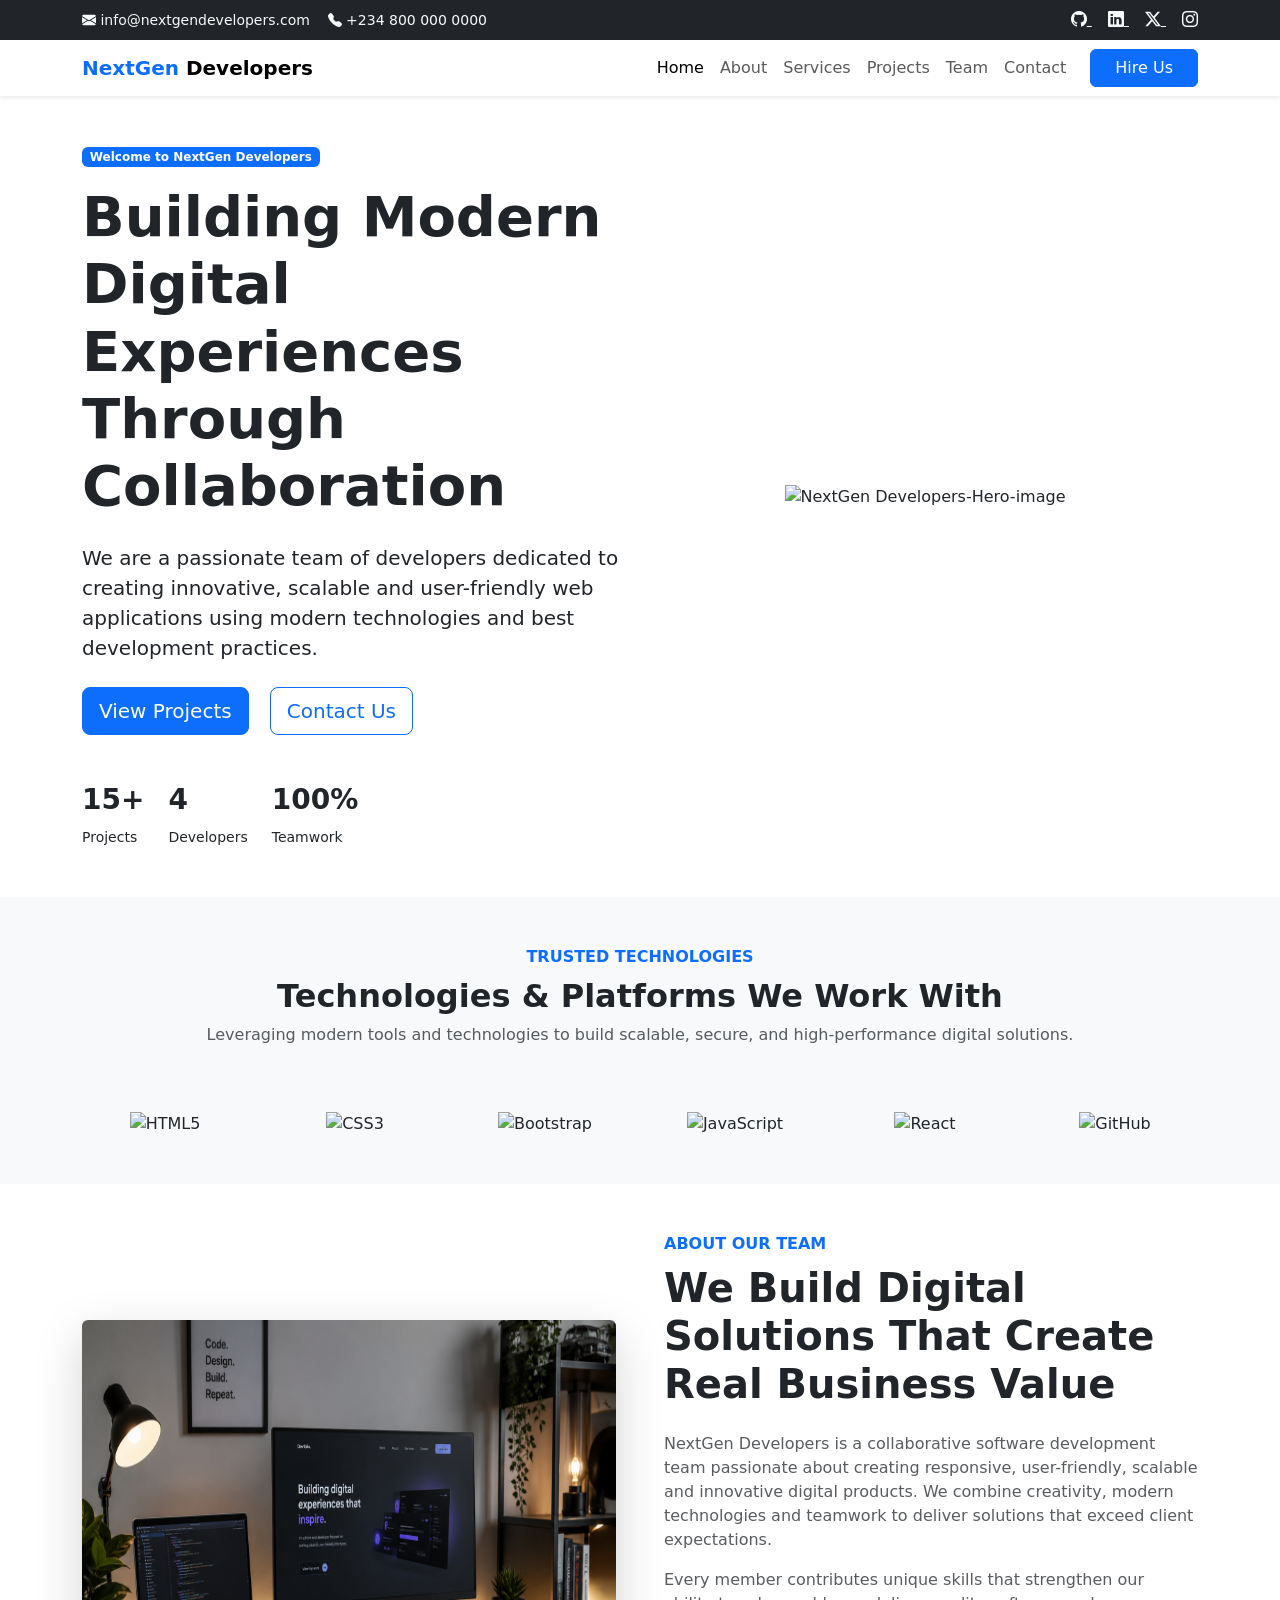
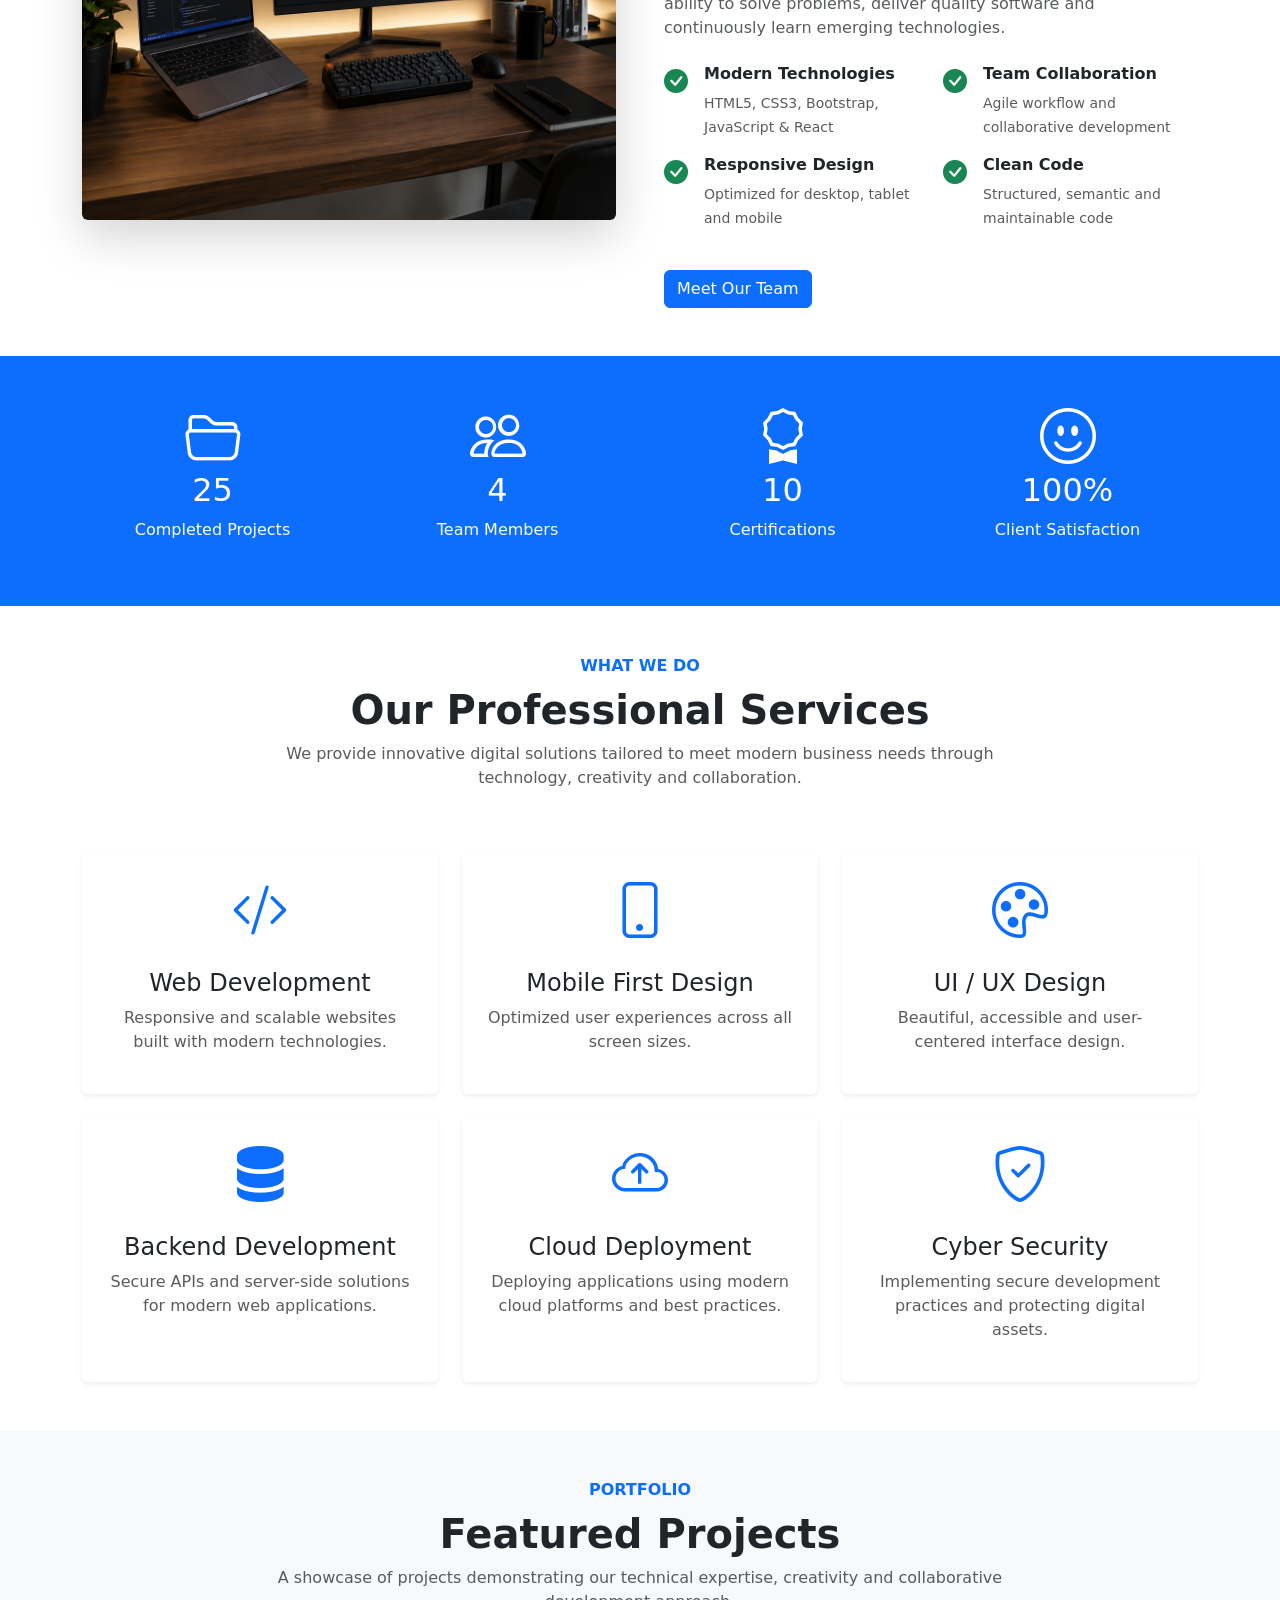
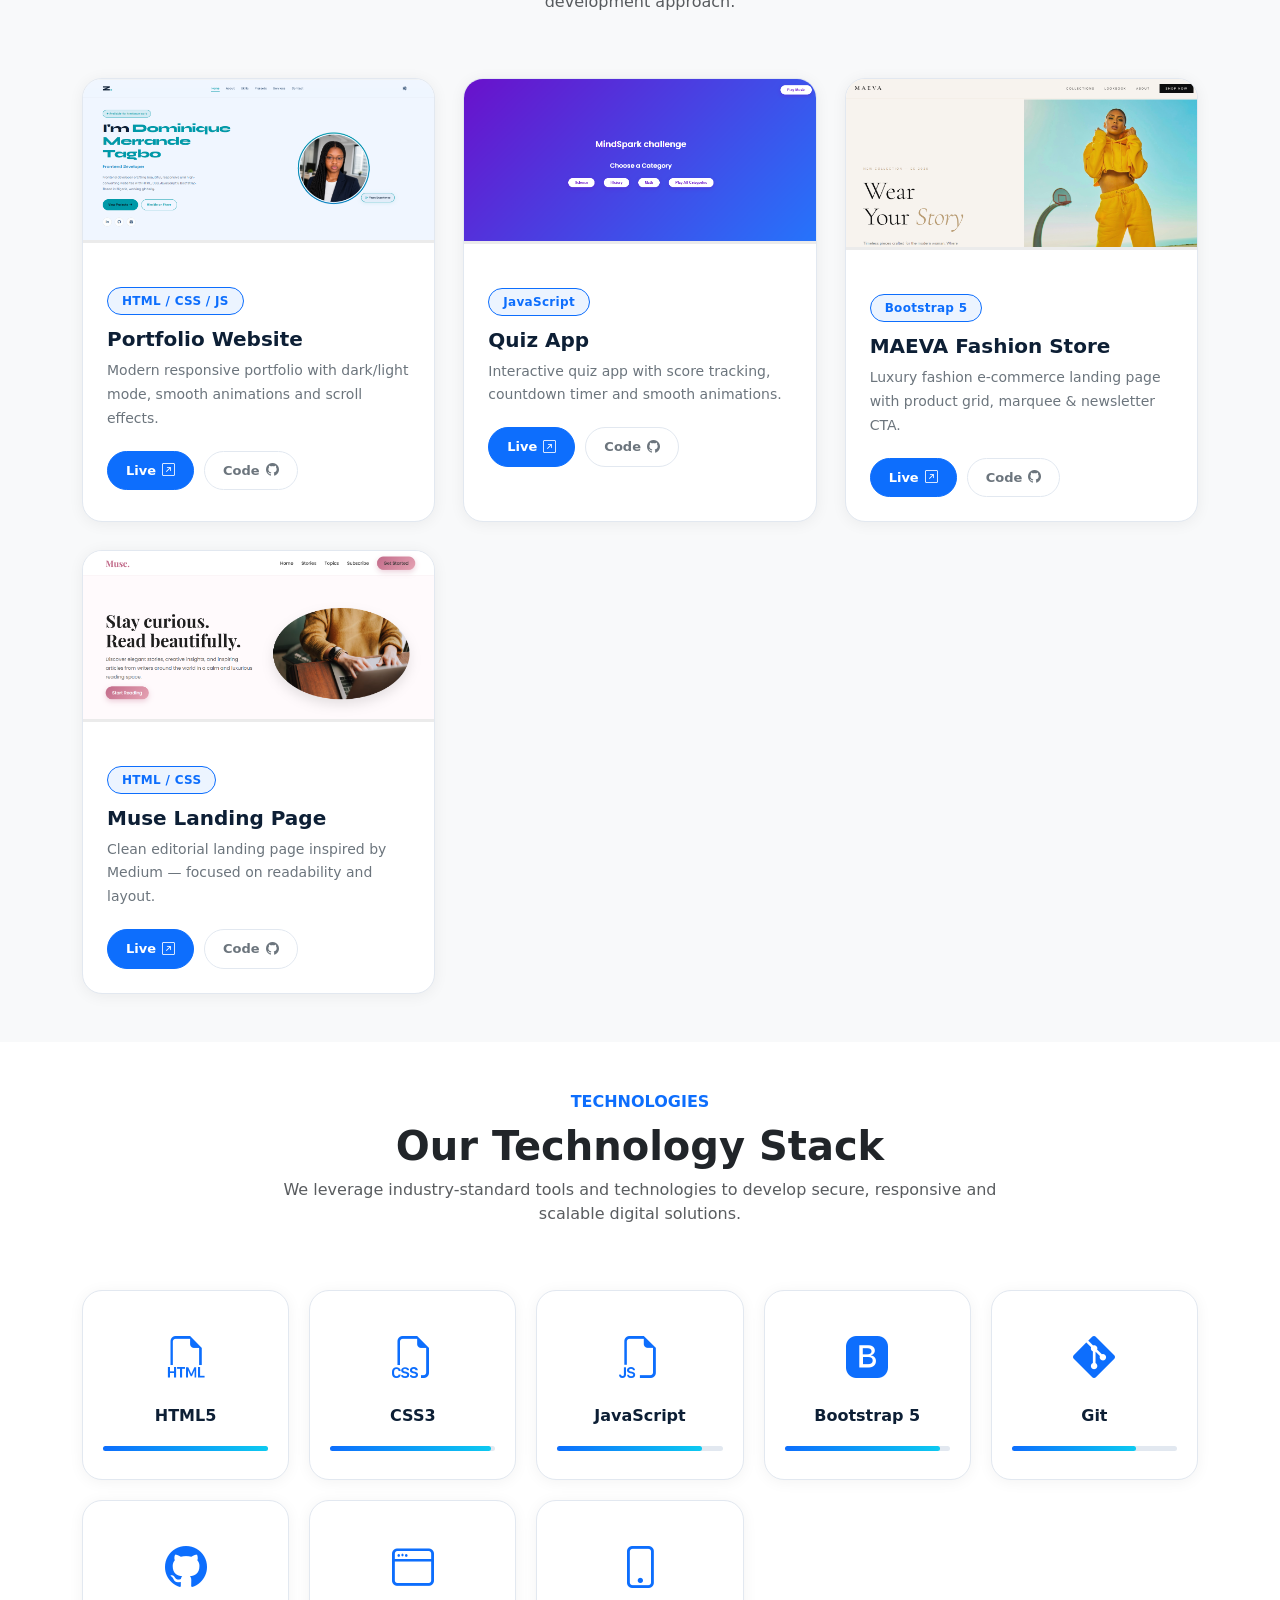
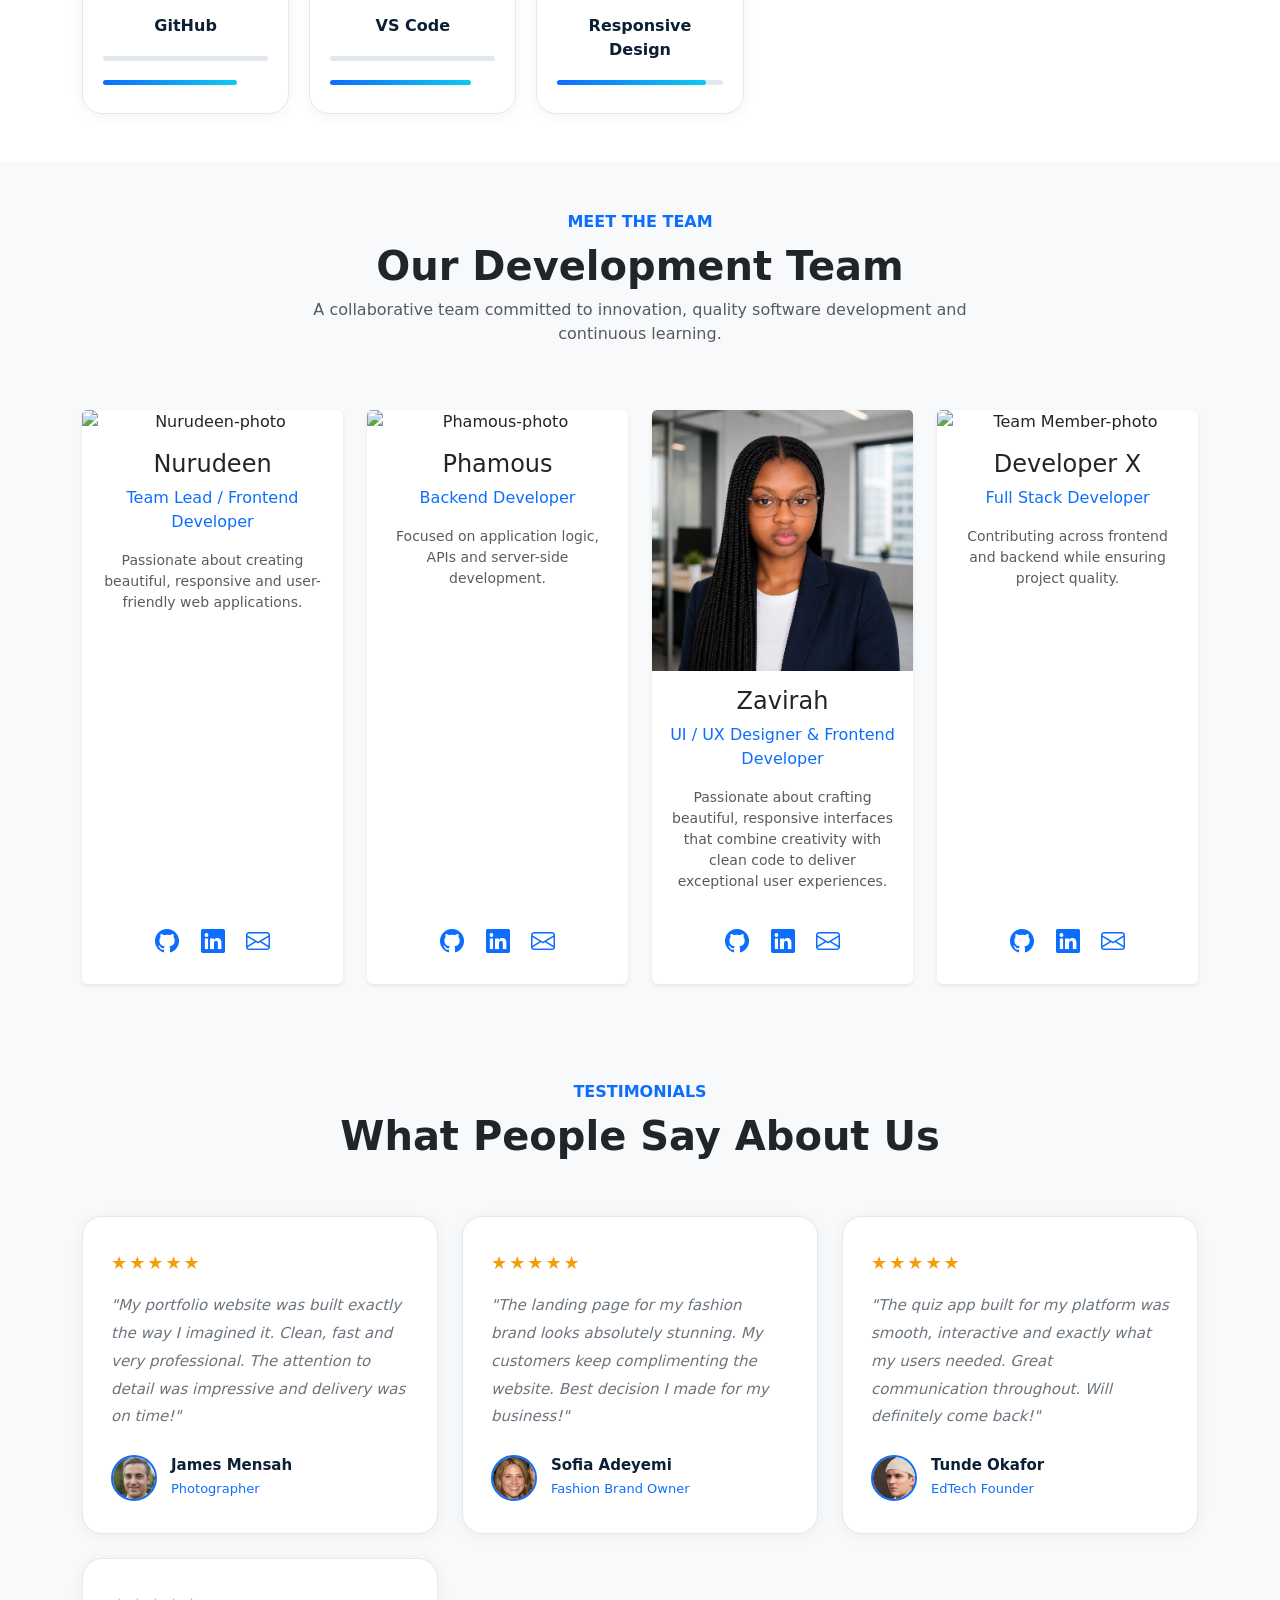
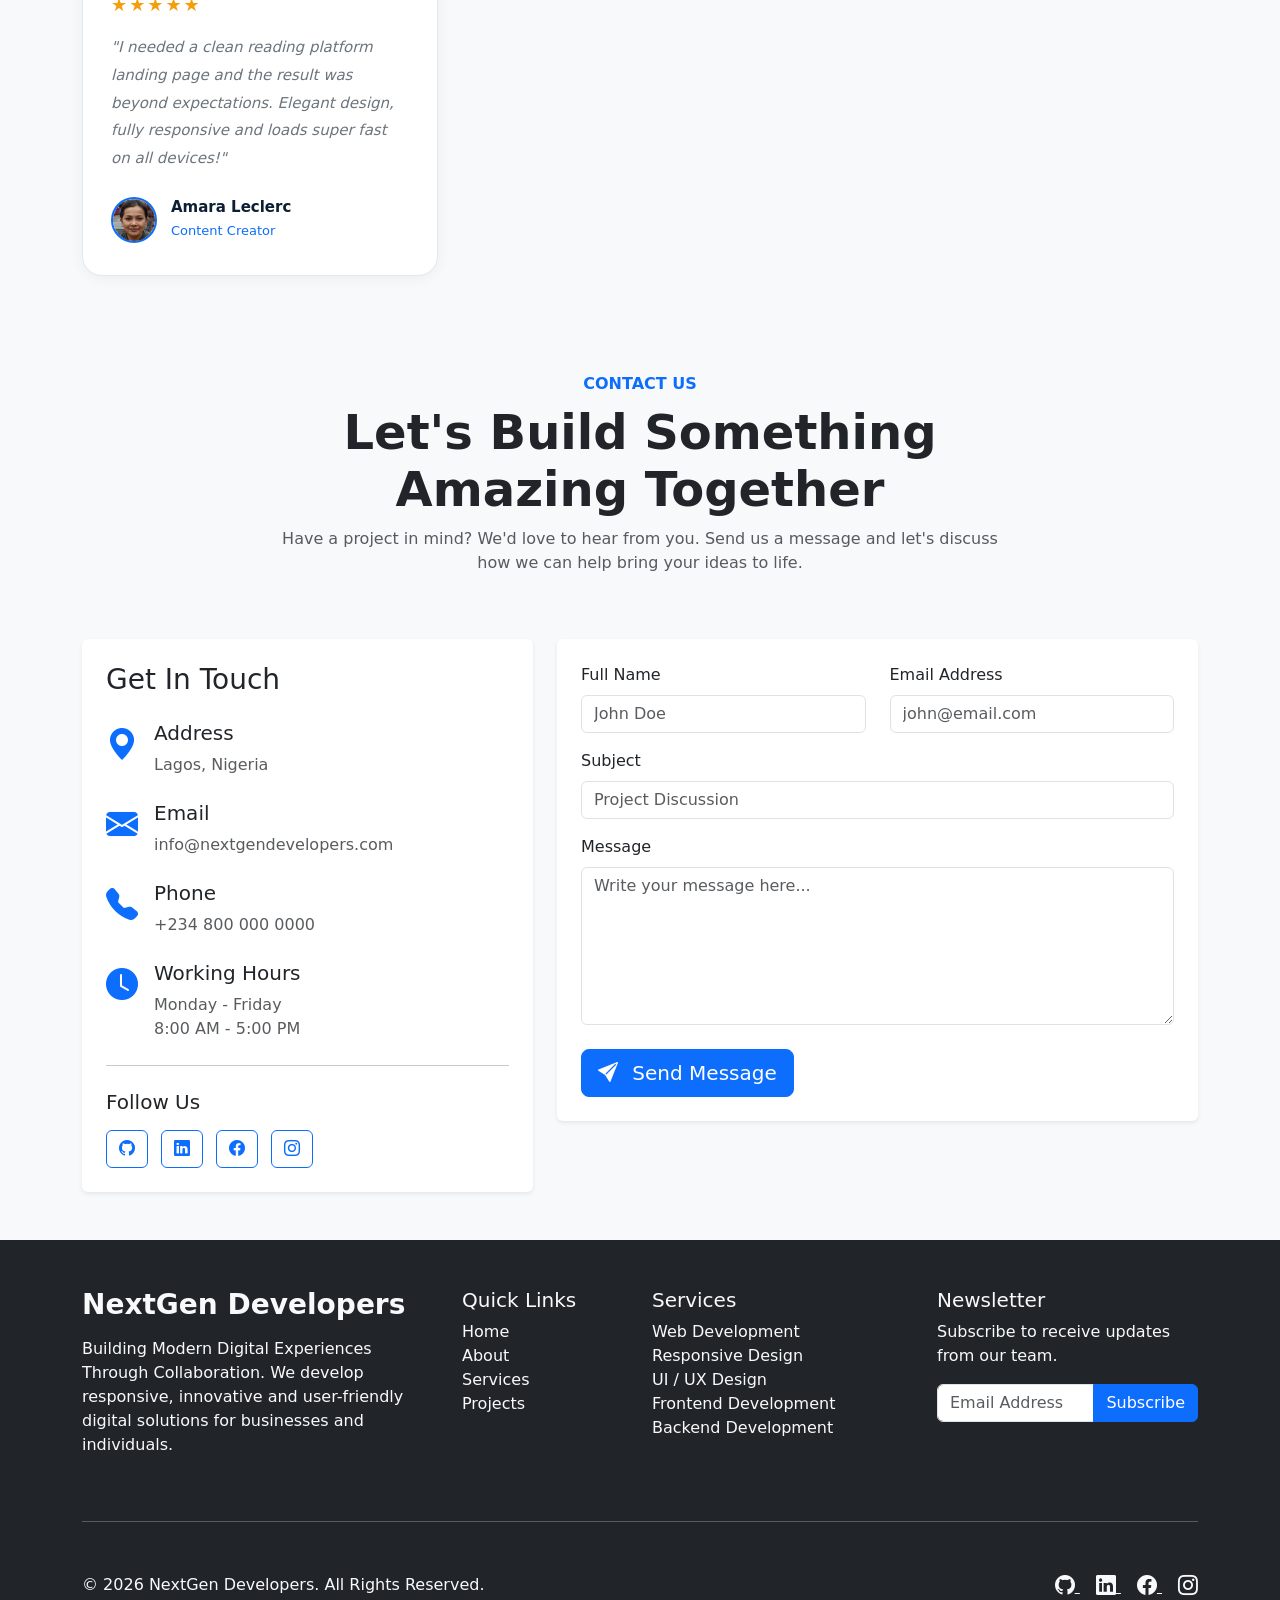
==== index.html @ f5d3130d "updated project" ====
<!doctype html>
<html lang="en">
  <head>
    <!-- ==========================================
        META TAGS
    =========================================== -->
    <meta charset="UTF-8" />
    <meta http-equiv="X-UA-Compatible" content="IE=edge" />
    <meta name="viewport" content="width=device-width, initial-scale=1.0" />

    <title>NextGen Developers | Building Modern Digital Experiences</title>

    <meta
      name="description"
      content="NextGen Developers is a collaborative team of passionate software developers building modern digital experiences using HTML, CSS, Bootstrap and JavaScript."
    />

    <meta
      name="keywords"
      content="Portfolio, Developers, Bootstrap, HTML, CSS, JavaScript, Team Portfolio"
    />

    <meta name="author" content="NextGen Developers" />

    <!-- ==========================================
        FAVICON
    =========================================== -->
    <link rel="icon" href="images/favicon.png" />

    <!-- ==========================================
        GOOGLE FONTS
    =========================================== -->
    <link rel="preconnect" href="https://fonts.googleapis.com" />

    <link rel="preconnect" href="https://fonts.gstatic.com" crossorigin />

    <link
      href="https://fonts.googleapis.com/css2?family=Inter:wght@300;400;500;600;700&family=Poppins:wght@400;500;600;700;800&display=swap"
      rel="stylesheet"
    />

    <!-- ==========================================
        BOOTSTRAP CSS
    =========================================== -->
    <link
      href="https://cdn.jsdelivr.net/npm/bootstrap@5.3.8/dist/css/bootstrap.min.css"
      rel="stylesheet"
    />

    <!-- ==========================================
        BOOTSTRAP ICONS
    =========================================== -->
    <link
      rel="stylesheet"
      href="https://cdn.jsdelivr.net/npm/bootstrap-icons@1.13.1/font/bootstrap-icons.min.css"
    />

    <!-- ==========================================
        CUSTOM CSS
    =========================================== -->
    <link rel="stylesheet" href="style.css" />
  </head>

  <body>
    <!-- ==========================================
            HEADER START
    =========================================== -->

    <header id="header">
      <!-- ==========================
                TOP BAR
        =========================== -->

      <div class="top-bar bg-dark text-light py-2">
        <div class="container">
          <div class="row align-items-center">
            <!-- Left -->

            <div class="col-lg-6">
              <small>
                <i class="bi bi-envelope-fill"></i>

                info@nextgendevelopers.com &nbsp;&nbsp;

                <i class="bi bi-telephone-fill"></i>

                +234 800 000 0000
              </small>
            </div>

            <!-- Right -->

            <div class="col-lg-6 text-lg-end">
              <a href="#" class="text-light me-3">
                <i class="bi bi-github"></i>
              </a>

              <a href="#" class="text-light me-3">
                <i class="bi bi-linkedin"></i>
              </a>

              <a href="#" class="text-light me-3">
                <i class="bi bi-twitter-x"></i>
              </a>

              <a href="#" class="text-light">
                <i class="bi bi-instagram"></i>
              </a>
            </div>
          </div>
        </div>
      </div>

      <!-- ==========================
                NAVIGATION
        =========================== -->

      <nav
        class="navbar navbar-expand-lg navbar-light bg-white shadow-sm sticky-top"
      >
        <div class="container">
          <!-- LOGO -->

          <a class="navbar-brand fw-bold" href="#">
            <span class="text-primary"> NextGen </span>

            Developers
          </a>

          <!-- MOBILE BUTTON -->

          <button
            class="navbar-toggler"
            type="button"
            data-bs-toggle="collapse"
            data-bs-target="#navbarMenu"
          >
            <span class="navbar-toggler-icon"></span>
          </button>

          <!-- NAV MENU -->

          <div class="collapse navbar-collapse" id="navbarMenu">
            <ul class="navbar-nav ms-auto align-items-lg-center">
              <li class="nav-item">
                <a href="#hero" class="nav-link active"> Home </a>
              </li>

              <li class="nav-item">
                <a href="#about" class="nav-link"> About </a>
              </li>

              <li class="nav-item">
                <a href="#services" class="nav-link"> Services </a>
              </li>

              <li class="nav-item">
                <a href="#projects" class="nav-link"> Projects </a>
              </li>

              <li class="nav-item">
                <a href="#team" class="nav-link"> Team </a>
              </li>

              <li class="nav-item">
                <a href="#contact" class="nav-link"> Contact </a>
              </li>

              <li class="nav-item ms-lg-3">
                <a href="#contact" class="btn btn-primary px-4"> Hire Us </a>
              </li>
            </ul>
          </div>
        </div>
      </nav>
    </header>

    <!-- ==========================================
            MAIN CONTENT
    =========================================== -->

    <main>
      <!-- ==========================================
                HERO SECTION
        =========================================== -->

      <section id="hero" class="py-5">
        <div class="container">
          <div class="row align-items-center gy-5">
            <!-- HERO TEXT -->

            <div class="col-lg-6">
              <span class="badge bg-primary mb-3">
                Welcome to NextGen Developers
              </span>

              <h1 class="display-4 fw-bold">
                Building Modern Digital Experiences Through Collaboration
              </h1>

              <p class="lead mt-4">
                We are a passionate team of developers dedicated to creating
                innovative, scalable and user-friendly web applications using
                modern technologies and best development practices.
              </p>

              <div class="mt-4">
                <a href="#projects" class="btn btn-primary btn-lg me-3">
                  View Projects
                </a>

                <a href="#contact" class="btn btn-outline-primary btn-lg">
                  Contact Us
                </a>
              </div>

              <div class="mt-5 d-flex gap-4">
                <div>
                  <h3 class="fw-bold">15+</h3>

                  <small> Projects </small>
                </div>

                <div>
                  <h3 class="fw-bold">4</h3>

                  <small> Developers </small>
                </div>

                <div>
                  <h3 class="fw-bold">100%</h3>

                  <small> Teamwork </small>
                </div>
              </div>
            </div>

            <!-- HERO IMAGE -->

            <div class="col-lg-6 text-center">
              <img
                src="images/hero/hero-image.png"
                alt="NextGen Developers-Hero-image"
                class="img-fluid"
              />
            </div>
          </div>
        </div>
      </section>

      <!-- ==========================================
                TRUSTED BY SECTION
        =========================================== -->

      <section id="clients" class="py-5 bg-light">
        <div class="container">
          <div class="row mb-5">
            <div class="col text-center">
              <span class="text-primary fw-semibold text-uppercase">
                Trusted Technologies
              </span>

              <h2 class="fw-bold mt-2">
                Technologies & Platforms We Work With
              </h2>

              <p class="text-muted">
                Leveraging modern tools and technologies to build scalable,
                secure, and high-performance digital solutions.
              </p>
            </div>
          </div>

          <div class="row g-4 text-center align-items-center">
            <div class="col-6 col-md-4 col-lg-2">
              <img
                src="images/clients/html5.png"
                class="img-fluid client-logo"
                alt="HTML5"
              />
            </div>

            <div class="col-6 col-md-4 col-lg-2">
              <img
                src="images/clients/css3.png"
                class="img-fluid client-logo"
                alt="CSS3"
              />
            </div>

            <div class="col-6 col-md-4 col-lg-2">
              <img
                src="images/clients/bootstrap.png"
                class="img-fluid client-logo"
                alt="Bootstrap"
              />
            </div>

            <div class="col-6 col-md-4 col-lg-2">
              <img
                src="images/clients/javascript.png"
                class="img-fluid client-logo"
                alt="JavaScript"
              />
            </div>

            <div class="col-6 col-md-4 col-lg-2">
              <img
                src="images/clients/react.png"
                class="img-fluid client-logo"
                alt="React"
              />
            </div>

            <div class="col-6 col-md-4 col-lg-2">
              <img
                src="images/clients/github.png"
                class="img-fluid client-logo"
                alt="GitHub"
              />
            </div>
          </div>
        </div>
      </section>

      <!-- ==========================================
                ABOUT SECTION
        =========================================== -->

      <section id="about" class="py-5">
        <div class="container h-100">
          <div class="row align-items-center g-5">
            <!-- About Image -->

            <div class="col-lg-6">
              <img
                src="./ChatGPT Image Jul 14, 2026, 10_08_37 PM.png"
                class="img-fluid rounded shadow-lg" style="height:500px"
                alt="NextGen Developers Team-image"
              />
            </div>

            <!-- About Content -->

            <div class="col-lg-6">
              <span class="text-primary fw-semibold text-uppercase">
                About Our Team
              </span>

              <h2 class="display-6 fw-bold mt-2 mb-4">
                We Build Digital Solutions That Create Real Business Value
              </h2>

              <p class="text-muted">
                NextGen Developers is a collaborative software development team
                passionate about creating responsive, user-friendly, scalable
                and innovative digital products. We combine creativity, modern
                technologies and teamwork to deliver solutions that exceed
                client expectations.
              </p>

              <p class="text-muted">
                Every member contributes unique skills that strengthen our
                ability to solve problems, deliver quality software and
                continuously learn emerging technologies.
              </p>

              <div class="row mt-4">
                <div class="col-md-6 mb-3">
                  <div class="d-flex">
                    <i
                      class="bi bi-check-circle-fill text-success fs-4 me-3"
                    ></i>

                    <div>
                      <h6 class="fw-bold">Modern Technologies</h6>

                      <small class="text-muted">
                        HTML5, CSS3, Bootstrap, JavaScript & React
                      </small>
                    </div>
                  </div>
                </div>

                <div class="col-md-6 mb-3">
                  <div class="d-flex">
                    <i
                      class="bi bi-check-circle-fill text-success fs-4 me-3"
                    ></i>

                    <div>
                      <h6 class="fw-bold">Team Collaboration</h6>

                      <small class="text-muted">
                        Agile workflow and collaborative development
                      </small>
                    </div>
                  </div>
                </div>

                <div class="col-md-6 mb-3">
                  <div class="d-flex">
                    <i
                      class="bi bi-check-circle-fill text-success fs-4 me-3"
                    ></i>

                    <div>
                      <h6 class="fw-bold">Responsive Design</h6>

                      <small class="text-muted">
                        Optimized for desktop, tablet and mobile
                      </small>
                    </div>
                  </div>
                </div>

                <div class="col-md-6 mb-3">
                  <div class="d-flex">
                    <i
                      class="bi bi-check-circle-fill text-success fs-4 me-3"
                    ></i>

                    <div>
                      <h6 class="fw-bold">Clean Code</h6>

                      <small class="text-muted">
                        Structured, semantic and maintainable code
                      </small>
                    </div>
                  </div>
                </div>
              </div>

              <a href="#team" class="btn btn-primary mt-4"> Meet Our Team </a>
            </div>
          </div>
        </div>
      </section>

      <!-- ==========================================
                STATISTICS SECTION
        =========================================== -->

      <section id="stats" class="py-5 bg-primary text-white">
        <div class="container">
          <div class="row text-center gy-4">
            <div class="col-6 col-lg-3">
              <i class="bi bi-folder2-open display-4 mb-3"></i>

              <h2 class="counter" data-target="25">25</h2>

              <p>Completed Projects</p>
            </div>

            <div class="col-6 col-lg-3">
              <i class="bi bi-people display-4 mb-3"></i>

              <h2 class="counter" data-target="4">4</h2>

              <p>Team Members</p>
            </div>

            <div class="col-6 col-lg-3">
              <i class="bi bi-award display-4 mb-3"></i>

              <h2 class="counter" data-target="12" >10</h2>

              <p class="">Certifications</p>
            </div>

            <div class="col-6 col-lg-3">
              <i class="bi bi-emoji-smile display-4 mb-3"></i>

              <h2>100%</h2>

              <p>Client Satisfaction</p>
            </div>
          </div>
        </div>
      </section>

      <!-- ==========================================
                SERVICES SECTION
        =========================================== -->

      <section id="services" class="py-5">
        <div class="container">
          <div class="row mb-5">
            <div class="col-lg-8 mx-auto text-center">
              <span class="text-primary fw-semibold text-uppercase">
                What We Do
              </span>

              <h2 class="display-6 fw-bold mt-2">Our Professional Services</h2>

              <p class="text-muted">
                We provide innovative digital solutions tailored to meet modern
                business needs through technology, creativity and collaboration.
              </p>
            </div>
          </div>

          <div class="row g-4">
            <!-- Service 1 -->

            <div class="col-md-6 col-lg-4">
              <div class="card service-card h-100 shadow-sm border-0">
                <div class="card-body text-center p-4">
                  <i class="bi bi-code-slash display-4 text-primary"></i>

                  <h4 class="mt-4">Web Development</h4>

                  <p class="text-muted">
                    Responsive and scalable websites built with modern
                    technologies.
                  </p>
                </div>
              </div>
            </div>

            <!-- Service 2 -->

            <div class="col-md-6 col-lg-4">
              <div class="card service-card h-100 shadow-sm border-0">
                <div class="card-body text-center p-4">
                  <i class="bi bi-phone display-4 text-primary"></i>

                  <h4 class="mt-4">Mobile First Design</h4>

                  <p class="text-muted">
                    Optimized user experiences across all screen sizes.
                  </p>
                </div>
              </div>
            </div>

            <!-- Service 3 -->

            <div class="col-md-6 col-lg-4">
              <div class="card service-card h-100 shadow-sm border-0">
                <div class="card-body text-center p-4">
                  <i class="bi bi-palette display-4 text-primary"></i>

                  <h4 class="mt-4">UI / UX Design</h4>

                  <p class="text-muted">
                    Beautiful, accessible and user-centered interface design.
                  </p>
                </div>
              </div>
            </div>

            <!-- Service 4 -->

            <div class="col-md-6 col-lg-4">
              <div class="card service-card h-100 shadow-sm border-0">
                <div class="card-body text-center p-4">
                  <i class="bi bi-server display-4 text-primary"></i>

                  <h4 class="mt-4">Backend Development</h4>

                  <p class="text-muted">
                    Secure APIs and server-side solutions for modern web
                    applications.
                  </p>
                </div>
              </div>
            </div>

            <!-- Service 5 -->

            <div class="col-md-6 col-lg-4">
              <div class="card service-card h-100 shadow-sm border-0">
                <div class="card-body text-center p-4">
                  <i class="bi bi-cloud-arrow-up display-4 text-primary"></i>

                  <h4 class="mt-4">Cloud Deployment</h4>

                  <p class="text-muted">
                    Deploying applications using modern cloud platforms and best
                    practices.
                  </p>
                </div>
              </div>
            </div>

            <!-- Service 6 -->

            <div class="col-md-6 col-lg-4">
              <div class="card service-card h-100 shadow-sm border-0">
                <div class="card-body text-center p-4">
                  <i class="bi bi-shield-check display-4 text-primary"></i>

                  <h4 class="mt-4">Cyber Security</h4>

                  <p class="text-muted">
                    Implementing secure development practices and protecting
                    digital assets.
                  </p>
                </div>
              </div>
            </div>
          </div>
        </div>
      </section>

      <!-- ==========================================
        FEATURED PROJECTS
=========================================== -->

<section id="projects" class="py-5 bg-light">
    <div class="container">
        <div class="row mb-5">
            <div class="col-lg-8 mx-auto text-center">
                <span class="text-primary fw-semibold text-uppercase">Portfolio</span>
                <h2 class="display-6 fw-bold mt-2">Featured Projects</h2>
                <p class="text-muted">A showcase of projects demonstrating our technical expertise, creativity and collaborative development approach.</p>
            </div>
        </div>

        <div class="project-grid-custom">

            <div class="project-card-custom">
                 <div class="project-img placeholder-img" style="border-bottom: 3px solid rgba(0, 0, 0, 0.08); margin-bottom: 20px; overflow: hidden;">
                <img src="portfolio.png" alt="Portfolio Website" style="width:100%;height:100%;object-fit:cover;">
                </div>
                <div class="project-info-custom">
                    <span class="project-tag-custom">HTML / CSS / JS</span>
                    <h3>Portfolio Website</h3>
                    <p>Modern responsive portfolio with dark/light mode, smooth animations and scroll effects.</p>
                    <div class="project-links-custom">
                        <a href="https://zavirah.github.io/portfolio/" target="_blank" class="btn-sm-custom">Live <i class="bi bi-arrow-up-right-square"></i></a>
                        <a href="https://github.com/zavirah/portfolio" target="_blank" class="btn-sm-custom outline-custom" >Code <i class="bi bi-github"></i></a>
                    </div>
                </div>
            </div>

            <div class="project-card-custom">
                <div class="project-img placeholder-img" style="border-bottom: 3px solid rgba(0, 0, 0, 0.08); margin-bottom: 20px; overflow: hidden;">
                <img src="quiz.png" alt="Quiz App" style="width:100%;height:100%;object-fit:cover;">
                </div>
                <div class="project-info-custom">
                    <span class="project-tag-custom">JavaScript</span>
                    <h3>Quiz App</h3>
                    <p>Interactive quiz app with score tracking, countdown timer and smooth animations.</p>
                    <div class="project-links-custom">
                        <a href="https://zavirah.github.io/quiz-app/" target="_blank" class="btn-sm-custom">Live <i class="bi bi-arrow-up-right-square"></i></a>
                        <a href="https://github.com/zavirah/quiz-app" target="_blank" class="btn-sm-custom outline-custom">Code <i class="bi bi-github"></i></a>
                    </div>
                </div>
            </div>

            <div class="project-card-custom">
                <div class="project-img placeholder-img" style="border-bottom: 3px solid rgba(0, 0, 0, 0.08); margin-bottom: 20px; overflow: hidden;">
                <img src="maeva.png" alt="MAEVA Fashion Store" style="width:100%;height:100%;object-fit:cover;">
                </div>
                <div class="project-info-custom">
                    <span class="project-tag-custom">Bootstrap 5</span>
                    <h3>MAEVA Fashion Store</h3>
                    <p>Luxury fashion e-commerce landing page with product grid, marquee & newsletter CTA.</p>
                    <div class="project-links-custom">
                        <a href="https://zavirah.github.io/maeva/" target="_blank" class="btn-sm-custom">Live <i class="bi bi-arrow-up-right-square"></i></a>
                        <a href="https://github.com/zavirah/maeva" target="_blank" class="btn-sm-custom outline-custom">Code <i class="bi bi-github"></i></a>
                    </div>
                </div>
            </div>

            <div class="project-card-custom">
                <div class="project-img placeholder-img" style="border-bottom: 3px solid rgba(0, 0, 0, 0.08); margin-bottom: 20px; overflow: hidden;">
                    <img src="muse.png" alt="Muse Landing Page" style="width:100%;height:100%;object-fit:cover;">
                </div>
                <div class="project-info-custom">
                    <span class="project-tag-custom">HTML / CSS</span>
                    <h3>Muse Landing Page</h3>
                    <p>Clean editorial landing page inspired by Medium — focused on readability and layout.</p>
                    <div class="project-links-custom">
                        <a href="https://zavirah.github.io/muse/" target="_blank" class="btn-sm-custom">Live <i class="bi bi-arrow-up-right-square"></i></a>
                        <a href="https://github.com/zavirah/muse" target="_blank" class="btn-sm-custom outline-custom">Code <i class="bi bi-github"></i></a>
                    </div>
                </div>
            </div>

        </div>
    </div>
</section>

          

          

      <!-- ==========================================
        TECHNOLOGY STACK
=========================================== -->

<section id="technology" class="py-5">
    <div class="container">
        <div class="row mb-5 text-center">
            <div class="col-lg-8 mx-auto">
                <span class="text-primary fw-semibold text-uppercase">Technologies</span>
                <h2 class="display-6 fw-bold mt-2">Our Technology Stack</h2>
                <p class="text-muted">We leverage industry-standard tools and technologies to develop secure, responsive and scalable digital solutions.</p>
            </div>
        </div>

        <div class="skills-container-custom">

            <div class="skill-card-custom">
                <i class="bi bi-filetype-html"></i>
                <span>HTML5</span>
            </div>

            <div class="skill-card-custom">
                <i class="bi bi-filetype-css"></i>
                <span>CSS3</span>
            </div>

            <div class="skill-card-custom">
                <i class="bi bi-filetype-js"></i>
                <span>JavaScript</span>
            </div>

            <div class="skill-card-custom">
                <i class="bi bi-bootstrap-fill"></i>
                <span>Bootstrap 5</span>
            </div>

            <div class="skill-card-custom">
                <i class="bi bi-git"></i>
                <span>Git</span>
            </div>

            <div class="skill-card-custom">
                <i class="bi bi-github"></i>
                <span>GitHub</span>
            </div>

            <div class="skill-card-custom">
                <i class="bi bi-window"></i>
                <span>VS Code</span>
            </div>

            <div class="skill-card-custom">
                <i class="bi bi-phone"></i>
                <span>Responsive Design</span>
            </div>

        </div>
    </div>
</section>


      <!-- ==========================================
                OUR TEAM
        =========================================== -->

      <section id="team" class="py-5 bg-light">
        <div class="container">
          <div class="row mb-5">
            <div class="col-lg-8 mx-auto text-center">
              <span class="text-primary fw-semibold text-uppercase">
                Meet The Team
              </span>

              <h2 class="display-6 fw-bold mt-2">Our Development Team</h2>

              <p class="text-muted">
                A collaborative team committed to innovation, quality software
                development and continuous learning.
              </p>
            </div>
          </div>

          <div class="row g-4">
            <!-- TEAM MEMBER 1 -->

            <div class="col-lg-3 col-md-6">
              <div class="card team-card border-0 shadow-sm text-center h-100">
                <img
                  src="images/team/nurudeen.jpg"
                  class="card-img-top"
                  alt="Nurudeen-photo"
                />

                <div class="card-body">
                  <h4>Nurudeen</h4>

                  <p class="text-primary">Team Lead / Frontend Developer</p>

                  <p class="text-muted small">
                    Passionate about creating beautiful, responsive and
                    user-friendly web applications.
                  </p>
                </div>

                <div class="pb-4">
                  <a href="#"><i class="bi bi-github fs-4 me-3"></i></a>
                  <a href="#"><i class="bi bi-linkedin fs-4 me-3"></i></a>
                  <a href="#"><i class="bi bi-envelope fs-4"></i></a>
                </div>
              </div>
            </div>

            <!-- TEAM MEMBER 2 -->

            <div class="col-lg-3 col-md-6">
              <div class="card team-card border-0 shadow-sm text-center h-100">
                <img
                  src="images/team/phamous.jpg"
                  class="card-img-top"
                  alt="Phamous-photo"
                />

                <div class="card-body">
                  <h4>Phamous</h4>

                  <p class="text-primary">Backend Developer</p>

                  <p class="text-muted small">
                    Focused on application logic, APIs and server-side
                    development.
                  </p>
                </div>

                <div class="pb-4">
                  <a href="#"><i class="bi bi-github fs-4 me-3"></i></a>
                  <a href="#"><i class="bi bi-linkedin fs-4 me-3"></i></a>
                  <a href="#"><i class="bi bi-envelope fs-4"></i></a>
                </div>
              </div>
            </div>

            <!-- TEAM MEMBER 3 -->

            <div class="col-lg-3 col-md-6">
              <div class="card team-card border-0 shadow-sm text-center h-100">
                <img
                  src="profile.png"
                  class="card-img-top"
                  alt="Zavirah-photo"
                />

                <div class="card-body">
                  <h4>Zavirah</h4>

                  <p class="text-primary">UI / UX Designer & Frontend Developer </p>

                  <p class="text-muted small">
                     Passionate about crafting beautiful, responsive interfaces that combine creativity with clean code to deliver exceptional user experiences.
                  </p>
                </div>

                <div class="pb-4">
                  <a href="https://github.com/zavirah" target="_blank"><i class="bi bi-github fs-4 me-3"></i></a>
                  <a href="https://www.linkedin.com/in/zavirah-dominique-merrande-858b7128a " target="_blank"><i class="bi bi-linkedin fs-4 me-3"></i></a>
                  <a href="mailto:dominiquemerrande@gmail.com" target="_blank"><i class="bi bi-envelope fs-4"></i></a>
                </div>
              </div>
            </div>

            <!-- TEAM MEMBER 4 -->

            <div class="col-lg-3 col-md-6">
              <div class="card team-card border-0 shadow-sm text-center h-100">
                <img
                  src="images/team/member4.jpg"
                  class="card-img-top"
                  alt="Team Member-photo"
                />

                <div class="card-body">
                  <h4>Developer X</h4>

                  <p class="text-primary">Full Stack Developer</p>

                  <p class="text-muted small">
                    Contributing across frontend and backend while ensuring
                    project quality.
                  </p>
                </div>

                <div class="pb-4">
                  <a href="#"><i class="bi bi-github fs-4 me-3"></i></a>
                  <a href="#"><i class="bi bi-linkedin fs-4 me-3"></i></a>
                  <a href="#"><i class="bi bi-envelope fs-4"></i></a>
                </div>
              </div>
            </div>
          </div>
        </div>
      </section>

    <!-- ==========================================
        TESTIMONIALS
=========================================== -->

<section id="testimonials" class="py-5 bg-light">
    <div class="container">
        <div class="row mb-5">
            <div class="col-lg-8 mx-auto text-center">
                <span class="text-primary fw-semibold text-uppercase">Testimonials</span>
                <h2 class="display-6 fw-bold mt-2">What People Say About Us</h2>
            </div>
        </div>

        <div class="testimonial-grid-custom">

            <div class="testimonial-card-custom">
                <div class="stars-custom">★★★★★</div>
                <p>"My portfolio website was built exactly the way I imagined it. Clean, fast and very professional. The attention to detail was impressive and delivery was on time!"</p>
                <div class="testimonial-author-custom">
                    <img src="lucas.jpeg" alt="James Mensah" class="testimonial-avatar-custom">
                    <div>
                        <h4>James Mensah</h4>
                        <span>Photographer</span>
                    </div>
                </div>
            </div>

            <div class="testimonial-card-custom">
                <div class="stars-custom">★★★★★</div>
                <p>"The landing page for my fashion brand looks absolutely stunning. My customers keep complimenting the website. Best decision I made for my business!"</p>
                <div class="testimonial-author-custom">
                    <img src="sofia.jpeg" alt="Sofia Adeyemi" class="testimonial-avatar-custom">
                    <div>
                        <h4>Sofia Adeyemi</h4>
                        <span>Fashion Brand Owner</span>
                    </div>
                </div>
            </div>

            <div class="testimonial-card-custom">
                <div class="stars-custom">★★★★★</div>
                <p>"The quiz app built for my platform was smooth, interactive and exactly what my users needed. Great communication throughout. Will definitely come back!"</p>
                <div class="testimonial-author-custom">
                    <img src="james.jpeg" alt="Tunde Okafor" class="testimonial-avatar-custom">
                    <div>
                        <h4>Tunde Okafor</h4>
                        <span>EdTech Founder</span>
                    </div>
                </div>
            </div>

            <div class="testimonial-card-custom">
                <div class="stars-custom">★★★★★</div>
                <p>"I needed a clean reading platform landing page and the result was beyond expectations. Elegant design, fully responsive and loads super fast on all devices!"</p>
                <div class="testimonial-author-custom">
                    <img src="amara.jpeg" alt="Amara Leclerc" class="testimonial-avatar-custom">
                    <div>
                        <h4>Amara Leclerc</h4>
                        <span>Content Creator</span>
                    </div>
                </div>
            </div>

        </div>
    </div>
</section>


      <!-- ==========================================
                CONTACT SECTION
        =========================================== -->

      <section id="contact" class="py-5 bg-light">
        <div class="container">
          <div class="row mb-5 text-center">
            <div class="col-lg-8 mx-auto">
              <span class="text-primary fw-semibold text-uppercase">
                Contact Us
              </span>

              <h2 class="display-5 fw-bold mt-2">
                Let's Build Something Amazing Together
              </h2>

              <p class="text-muted">
                Have a project in mind? We'd love to hear from you. Send us a
                message and let's discuss how we can help bring your ideas to
                life.
              </p>
            </div>
          </div>

          <div class="row gy-5">
            <!-- ===========================
                            CONTACT INFORMATION
                    ============================ -->

            <div class="col-lg-5">
              <div class="card border-0 shadow-sm h-100">
                <div class="card-body p-4">
                  <h3 class="mb-4">Get In Touch</h3>

                  <div class="d-flex mb-4">
                    <i class="bi bi-geo-alt-fill fs-2 text-primary me-3"></i>

                    <div>
                      <h5>Address</h5>

                      <p class="text-muted mb-0">Lagos, Nigeria</p>
                    </div>
                  </div>

                  <div class="d-flex mb-4">
                    <i class="bi bi-envelope-fill fs-2 text-primary me-3"></i>

                    <div>
                      <h5>Email</h5>

                      <p class="text-muted mb-0">info@nextgendevelopers.com</p>
                    </div>
                  </div>

                  <div class="d-flex mb-4">
                    <i class="bi bi-telephone-fill fs-2 text-primary me-3"></i>

                    <div>
                      <h5>Phone</h5>

                      <p class="text-muted mb-0">+234 800 000 0000</p>
                    </div>
                  </div>

                  <div class="d-flex">
                    <i class="bi bi-clock-fill fs-2 text-primary me-3"></i>

                    <div>
                      <h5>Working Hours</h5>

                      <p class="text-muted mb-0">
                        Monday - Friday

                        <br />

                        8:00 AM - 5:00 PM
                      </p>
                    </div>
                  </div>

                  <hr class="my-4" />

                  <h5>Follow Us</h5>

                  <div class="mt-3">
                    <a href="#" class="btn btn-outline-primary me-2">
                      <i class="bi bi-github"></i>
                    </a>

                    <a href="#" class="btn btn-outline-primary me-2">
                      <i class="bi bi-linkedin"></i>
                    </a>

                    <a href="#" class="btn btn-outline-primary me-2">
                      <i class="bi bi-facebook"></i>
                    </a>

                    <a href="#" class="btn btn-outline-primary">
                      <i class="bi bi-instagram"></i>
                    </a>
                  </div>
                </div>
              </div>
            </div>

            <!-- ===========================
                            CONTACT FORM
                    ============================ -->

            <div class="col-lg-7">
              <div class="card border-0 shadow-sm">
                <div class="card-body p-4">
                  <form id="contactForm" novalidate>
                    <div class="row">
                      <div class="col-md-6 mb-3">
                        <label class="form-label"> Full Name </label>

                        <input
                          type="text"
                          class="form-control"
                          id="name"
                          placeholder="John Doe"
                          required
                        />
                      </div>

                      <div class="col-md-6 mb-3">
                        <label class="form-label"> Email Address </label>

                        <input
                          type="email"
                          class="form-control"
                          id="email"
                          placeholder="john@email.com"
                          required
                        />
                      </div>
                    </div>

                    <div class="mb-3">
                      <label class="form-label"> Subject </label>

                      <input
                        type="text"
                        class="form-control"
                        id="subject"
                        placeholder="Project Discussion"
                      />
                    </div>

                    <div class="mb-4">
                      <label class="form-label"> Message </label>

                      <textarea
                        class="form-control"
                        id="message"
                        rows="6"
                        placeholder="Write your message here..."
                        required
                      ></textarea>
                    </div>

                    <button
                      type="submit"
                      id="submitBtn"
                      class="btn btn-primary btn-lg"
                    >
                      <i class="bi bi-send-fill me-2"></i>

                      Send Message
                    </button>
                  </form>
                </div>
              </div>
            </div>
          </div>
        </div>
      </section>

      <!-- ==========================================
                FOOTER
        =========================================== -->

      <footer id="footer" class="bg-dark text-light pt-5">
        <div class="container">
          <div class="row gy-4">
            <!-- ABOUT -->

            <div class="col-lg-4">
              <h3 class="fw-bold">NextGen Developers</h3>

              <p class="mt-3">
                Building Modern Digital Experiences Through Collaboration. We
                develop responsive, innovative and user-friendly digital
                solutions for businesses and individuals.
              </p>
            </div>

            <!-- QUICK LINKS -->

            <div class="col-lg-2">
              <h5>Quick Links</h5>

              <ul class="list-unstyled">
                <li>
                  <a href="#hero" class="text-light text-decoration-none"
                    >Home</a
                  >
                </li>

                <li>
                  <a href="#about" class="text-light text-decoration-none"
                    >About</a
                  >
                </li>

                <li>
                  <a href="#services" class="text-light text-decoration-none"
                    >Services</a
                  >
                </li>

                <li>
                  <a href="#projects" class="text-light text-decoration-none"
                    >Projects</a
                  >
                </li>
              </ul>
            </div>

            <!-- SERVICES -->

            <div class="col-lg-3">
              <h5>Services</h5>

              <ul class="list-unstyled">
                <li>Web Development</li>

                <li>Responsive Design</li>

                <li>UI / UX Design</li>

                <li>Frontend Development</li>

                <li>Backend Development</li>
              </ul>
            </div>

            <!-- NEWSLETTER -->

            <div class="col-lg-3">
              <h5>Newsletter</h5>

              <p>Subscribe to receive updates from our team.</p>

              <form>
                <div class="input-group">
                  <input
                    type="email"
                    class="form-control"
                    placeholder="Email Address"
                  />

                  <button class="btn btn-primary">Subscribe</button>
                </div>
              </form>
            </div>
          </div>

          <hr class="my-5" />

          <div class="row align-items-center">
            <div class="col-md-6">
              <p class="mb-0">
                © 2026 NextGen Developers. All Rights Reserved.
              </p>
            </div>

            <div class="col-md-6 text-md-end">
              <a href="#" class="text-light me-3">
                <i class="bi bi-github fs-5"></i>
              </a>

              <a href="#" class="text-light me-3">
                <i class="bi bi-linkedin fs-5"></i>
              </a>

              <a href="#" class="text-light me-3">
                <i class="bi bi-facebook fs-5"></i>
              </a>

              <a href="#" class="text-light">
                <i class="bi bi-instagram fs-5"></i>
              </a>
            </div>
          </div>
        </div>
      </footer>
    </main>

    <!-- ==========================================
            BOOTSTRAP JS
    =========================================== -->

    <script src="https://cdn.jsdelivr.net/npm/bootstrap@5.3.8/dist/js/bootstrap.bundle.min.js"></script>

    <!-- ==========================================
            CUSTOM JAVASCRIPT
    =========================================== -->

    <script src="script.js"></script>
  </body>
</html>
---- style.css ----
/* ==========================================
        PROJECTS SECTION - Custom
=========================================== */

.project-grid-custom {
    display: grid;
    grid-template-columns: repeat(auto-fit, minmax(300px, 1fr));
    gap: 28px;
}

.project-card-custom {
    background: #fff;
    border: 1px solid #e2e8f0;
    border-radius: 20px;
    overflow: hidden;
    transition: .4s;
    box-shadow: 0 2px 15px rgba(0,0,0,.06);
}

.project-card-custom:hover {
    transform: translateY(-10px);
    border-color: #0d6efd;
    box-shadow: 0 20px 50px rgba(13,110,253,.15);
}

.project-img-custom {
    width: 100%;
    height: 200px;
    object-fit: cover;
    display: block;
}

.placeholder-img-custom {
    background: #f0f6ff;
    display: flex;
    justify-content: center;
    align-items: center;
    border-bottom: 1px solid #e2e8f0;
}

.placeholder-img-custom i {
    font-size: 52px;
    color: #0d6efd;
    opacity: .4;
}

.project-info-custom { padding: 24px; }

.project-tag-custom {
    display: inline-block;
    background: rgba(13,110,253,.08);
    color: #0d6efd;
    border: 1px solid #0d6efd;
    padding: 4px 14px;
    border-radius: 50px;
    font-size: 12px;
    font-weight: 600;
    margin-bottom: 12px;
    letter-spacing: .3px;
}

.project-info-custom h3 {
    font-size: 20px;
    color: #0d1f35;
    margin-bottom: 8px;
    font-weight: 700;
}

.project-info-custom p {
    color: #6c757d;
    font-size: 14px;
    margin-bottom: 20px;
    line-height: 1.7;
}

.project-links-custom { display: flex; gap: 10px; }

.btn-sm-custom {
    padding: 9px 18px;
    border-radius: 50px;
    font-size: 13px;
    font-weight: 600;
    text-decoration: none;
    display: inline-flex;
    align-items: center;
    gap: 6px;
    transition: .3s;
    background: #0d6efd;
    color: #fff;
    border: 1px solid #0d6efd;
}

.btn-sm-custom:hover {
    background: transparent;
    color: #0d6efd;
}

.outline-custom {
    background: transparent;
    color: #6c757d;
    border-color: #e2e8f0;
}

.outline-custom:hover {
    border-color: #0d6efd;
    color: #0d6efd;
}

/* ==========================================
        TECHNOLOGY STACK - Custom
=========================================== */

.skills-container-custom {
    display: grid;
    grid-template-columns: repeat(auto-fit, minmax(180px, 1fr));
    gap: 20px;
}

.skill-card-custom {
    background: #fff;
    border: 1px solid #e2e8f0;
    border-radius: 20px;
    padding: 36px 20px 28px;
    text-align: center;
    transition: .4s;
    cursor: default;
    position: relative;
    overflow: hidden;
    box-shadow: 0 2px 15px rgba(0,0,0,.05);
}

.skill-card-custom i {
    font-size: 42px;
    color: #0d6efd;
    margin-bottom: 14px;
    display: block;
    transition: .4s;
}

.skill-card-custom span {
    font-size: 16px;
    font-weight: 600;
    color: #0d1f35;
    display: block;
    margin-bottom: 18px;
}

.skill-card-custom::after {
    content: '';
    display: block;
    width: 100%;
    height: 5px;
    background: #e2e8f0;
    border-radius: 20px;
}

.skill-card-custom::before {
    content: '';
    position: absolute;
    bottom: 28px;
    left: 20px;
    height: 5px;
    border-radius: 20px;
    background: linear-gradient(90deg, #0d6efd, #0dcaf0);
}

.skill-card-custom:nth-child(1)::before { width: calc(100% - 40px); }
.skill-card-custom:nth-child(2)::before { width: calc(98% - 40px); }
.skill-card-custom:nth-child(3)::before { width: calc(90% - 40px); }
.skill-card-custom:nth-child(4)::before { width: calc(95% - 40px); }
.skill-card-custom:nth-child(5)::before { width: calc(80% - 40px); }
.skill-card-custom:nth-child(6)::before { width: calc(85% - 40px); }
.skill-card-custom:nth-child(7)::before { width: calc(88% - 40px); }
.skill-card-custom:nth-child(8)::before { width: calc(92% - 40px); }

.skill-card-custom:hover {
    transform: translateY(-10px);
    border-color: #0d6efd;
    box-shadow: 0 15px 40px rgba(13,110,253,.15);
    background: #f0f6ff;
}

.skill-card-custom:hover i { transform: scale(1.2); }

/* ==========================================
        TESTIMONIALS - Custom
=========================================== */

.testimonial-grid-custom {
    display: grid;
    grid-template-columns: repeat(auto-fit, minmax(280px, 1fr));
    gap: 24px;
}

.testimonial-card-custom {
    background: #fff;
    border: 1px solid #e2e8f0;
    border-radius: 20px;
    padding: 32px 28px;
    transition: .4s;
    box-shadow: 0 2px 15px rgba(0,0,0,.05);
}

.testimonial-card-custom:hover {
    transform: translateY(-8px);
    border-color: #0d6efd;
    box-shadow: 0 15px 40px rgba(13,110,253,.15);
}

.stars-custom {
    color: #f59e0b;
    font-size: 18px;
    margin-bottom: 16px;
    letter-spacing: 2px;
}

.testimonial-card-custom p {
    color: #6c757d;
    font-size: 15px;
    line-height: 1.85;
    margin-bottom: 24px;
    font-style: italic;
}

.testimonial-author-custom {
    display: flex;
    align-items: center;
    gap: 14px;
}

.author-avatar-custom {
    width: 46px;
    height: 46px;
    border-radius: 50%;
    background: #0d6efd;
    color: #fff;
    display: flex;
    justify-content: center;
    align-items: center;
    font-weight: 800;
    font-size: 14px;
    flex-shrink: 0;
}

.testimonial-author-custom h4 {
    color: #0d1f35;
    font-size: 15px;
    font-weight: 700;
    margin-bottom: 2px;
}

.testimonial-author-custom span {
    color: #0d6efd;
    font-size: 13px;
    font-weight: 500;
}

/* ==========================================
        SCROLL REVEAL - Custom
=========================================== */

.fade-up-custom {
    opacity: 0;
    transform: translateY(30px);
    transition: opacity .7s ease, transform .7s ease;
}

.fade-up-custom.active-custom {
    opacity: 1;
    transform: translateY(0);
}
.testimonial-avatar-custom {
    width: 46px;
    height: 46px;
    border-radius: 50%;
    object-fit: cover;
    flex-shrink: 0;
    border: 2px solid #0d6efd;
}
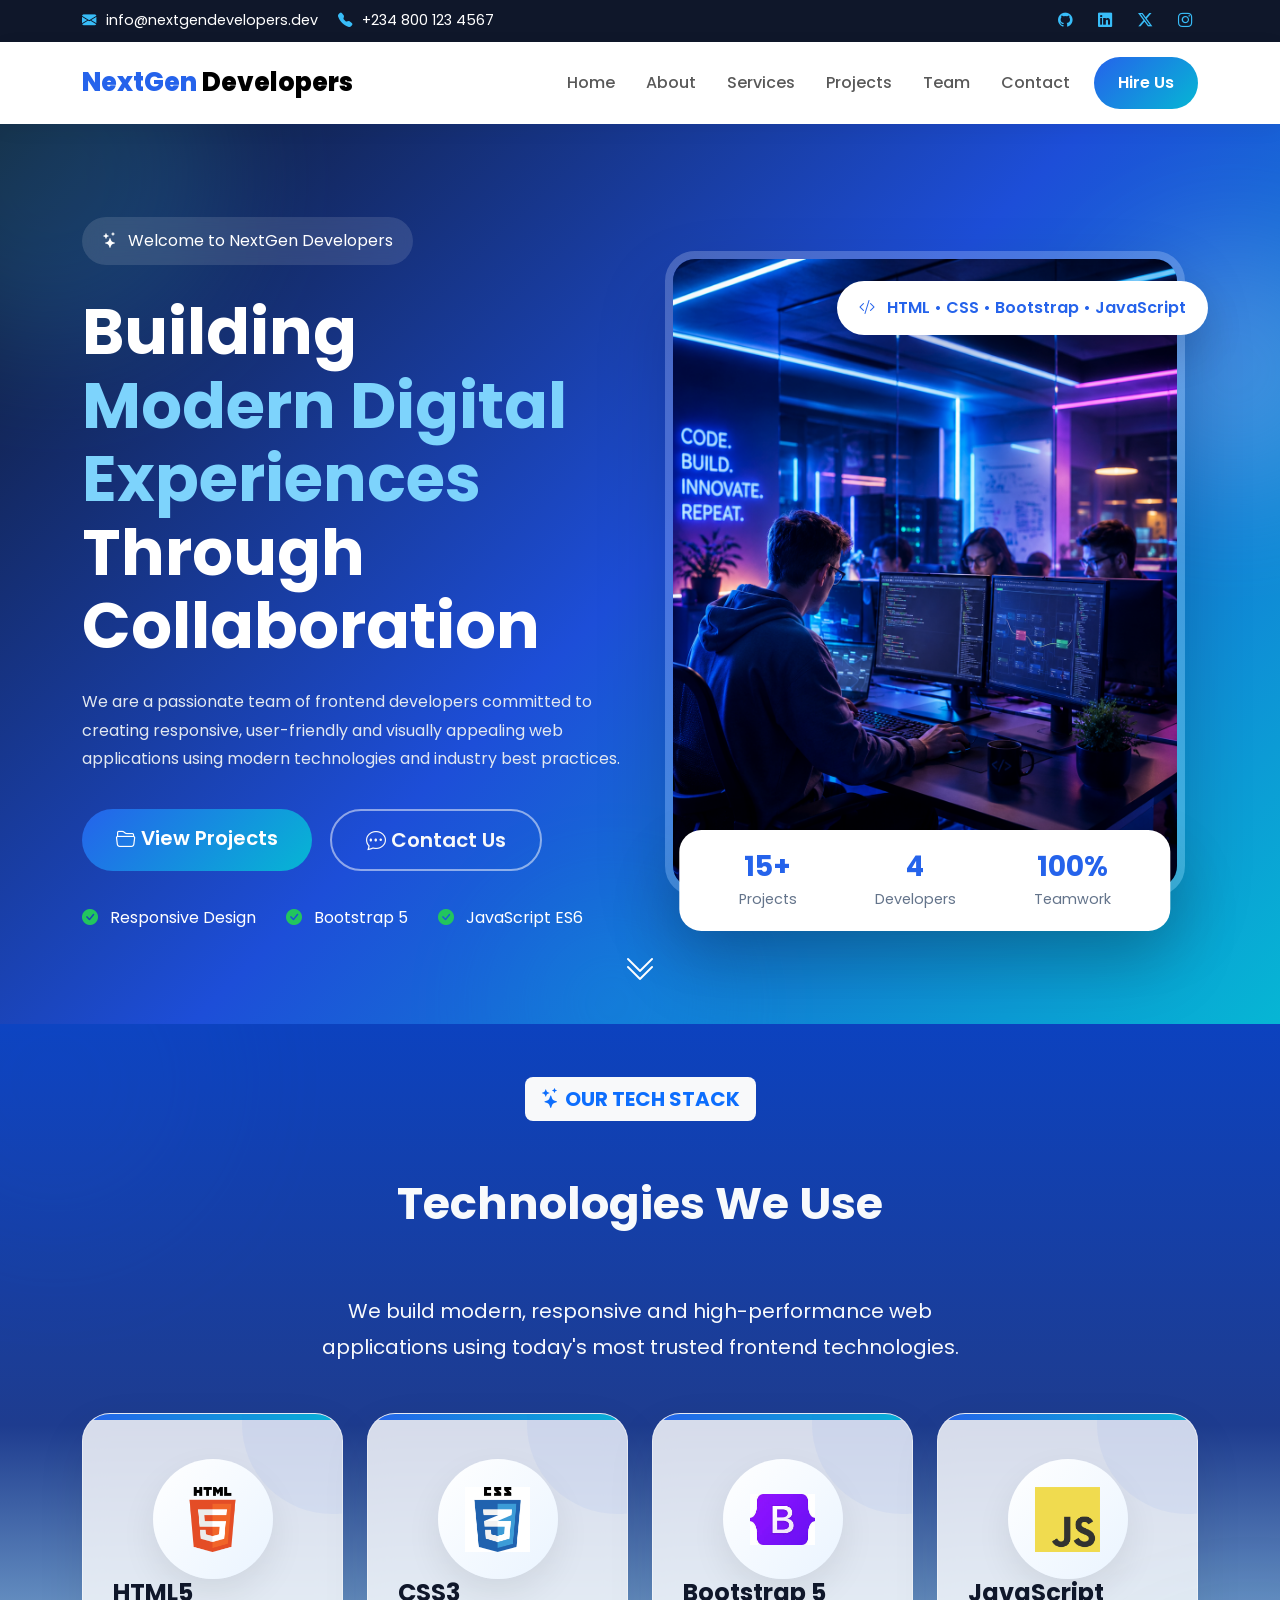
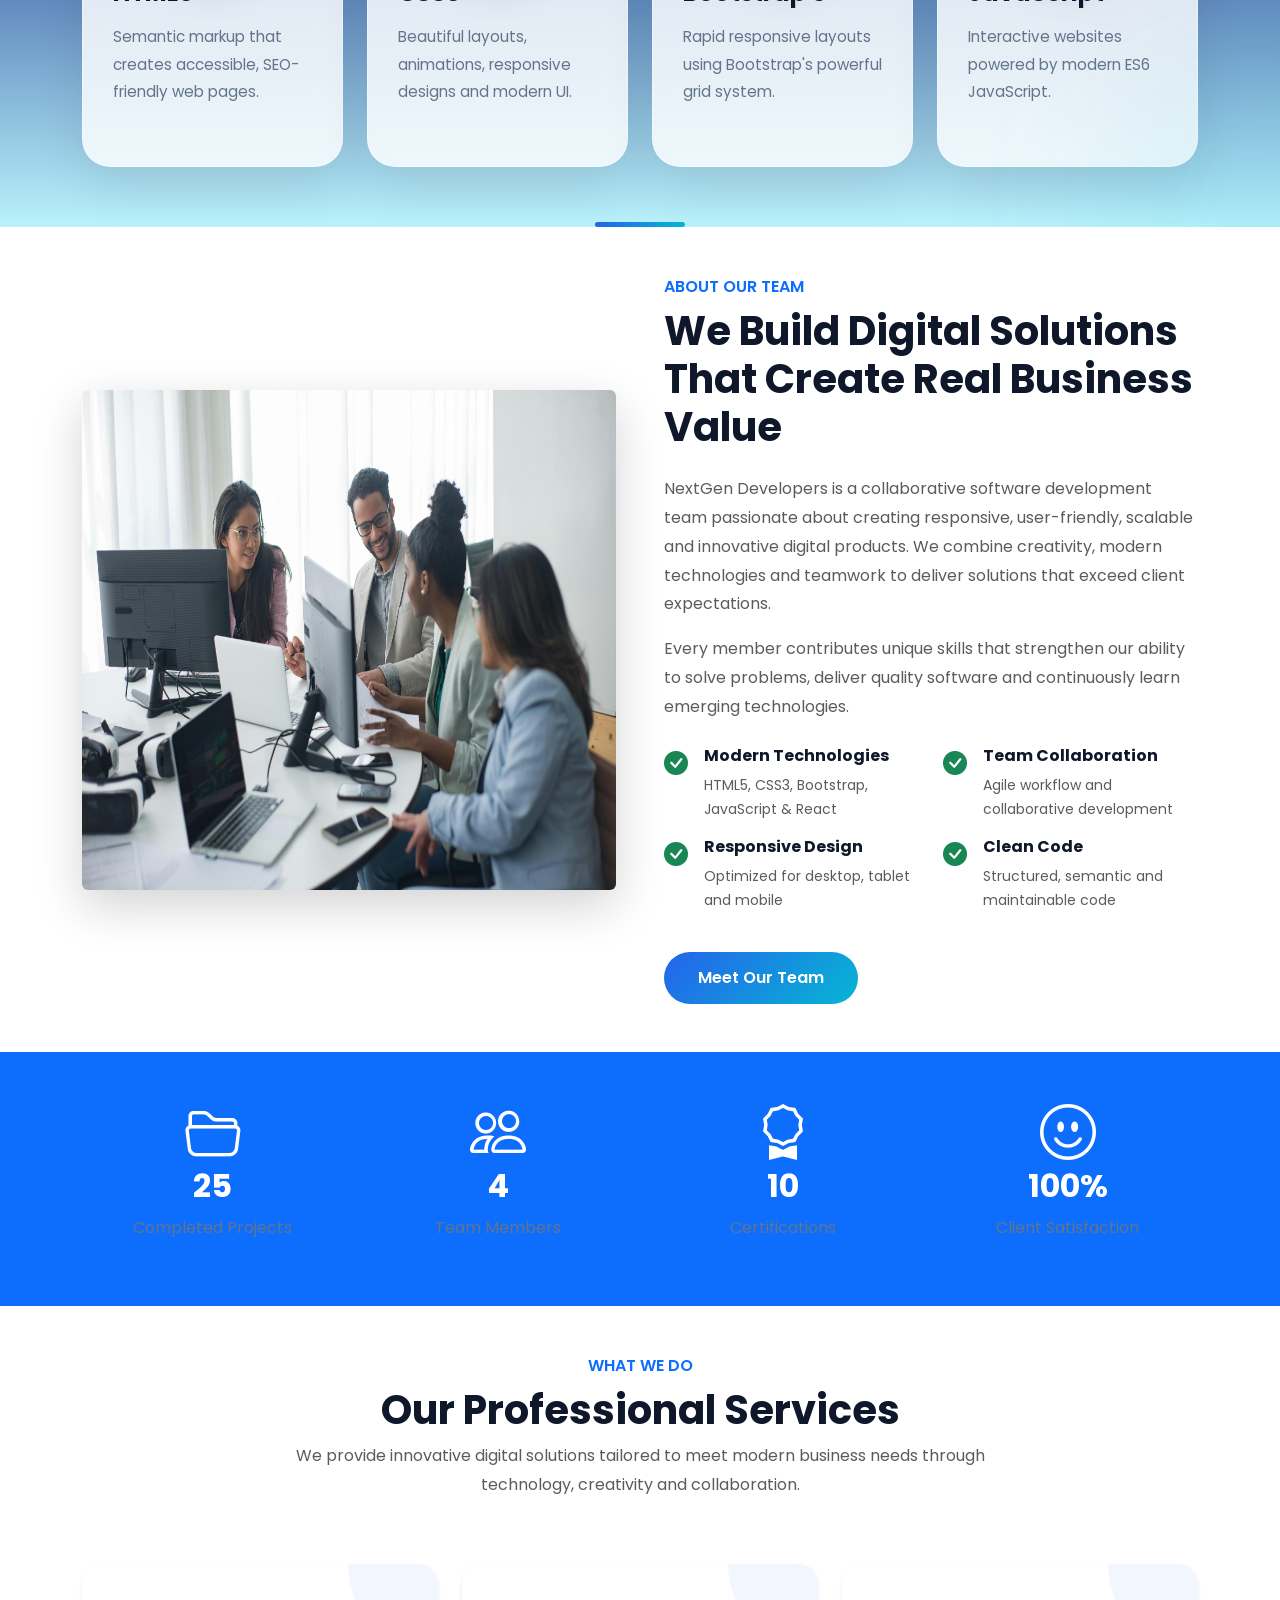
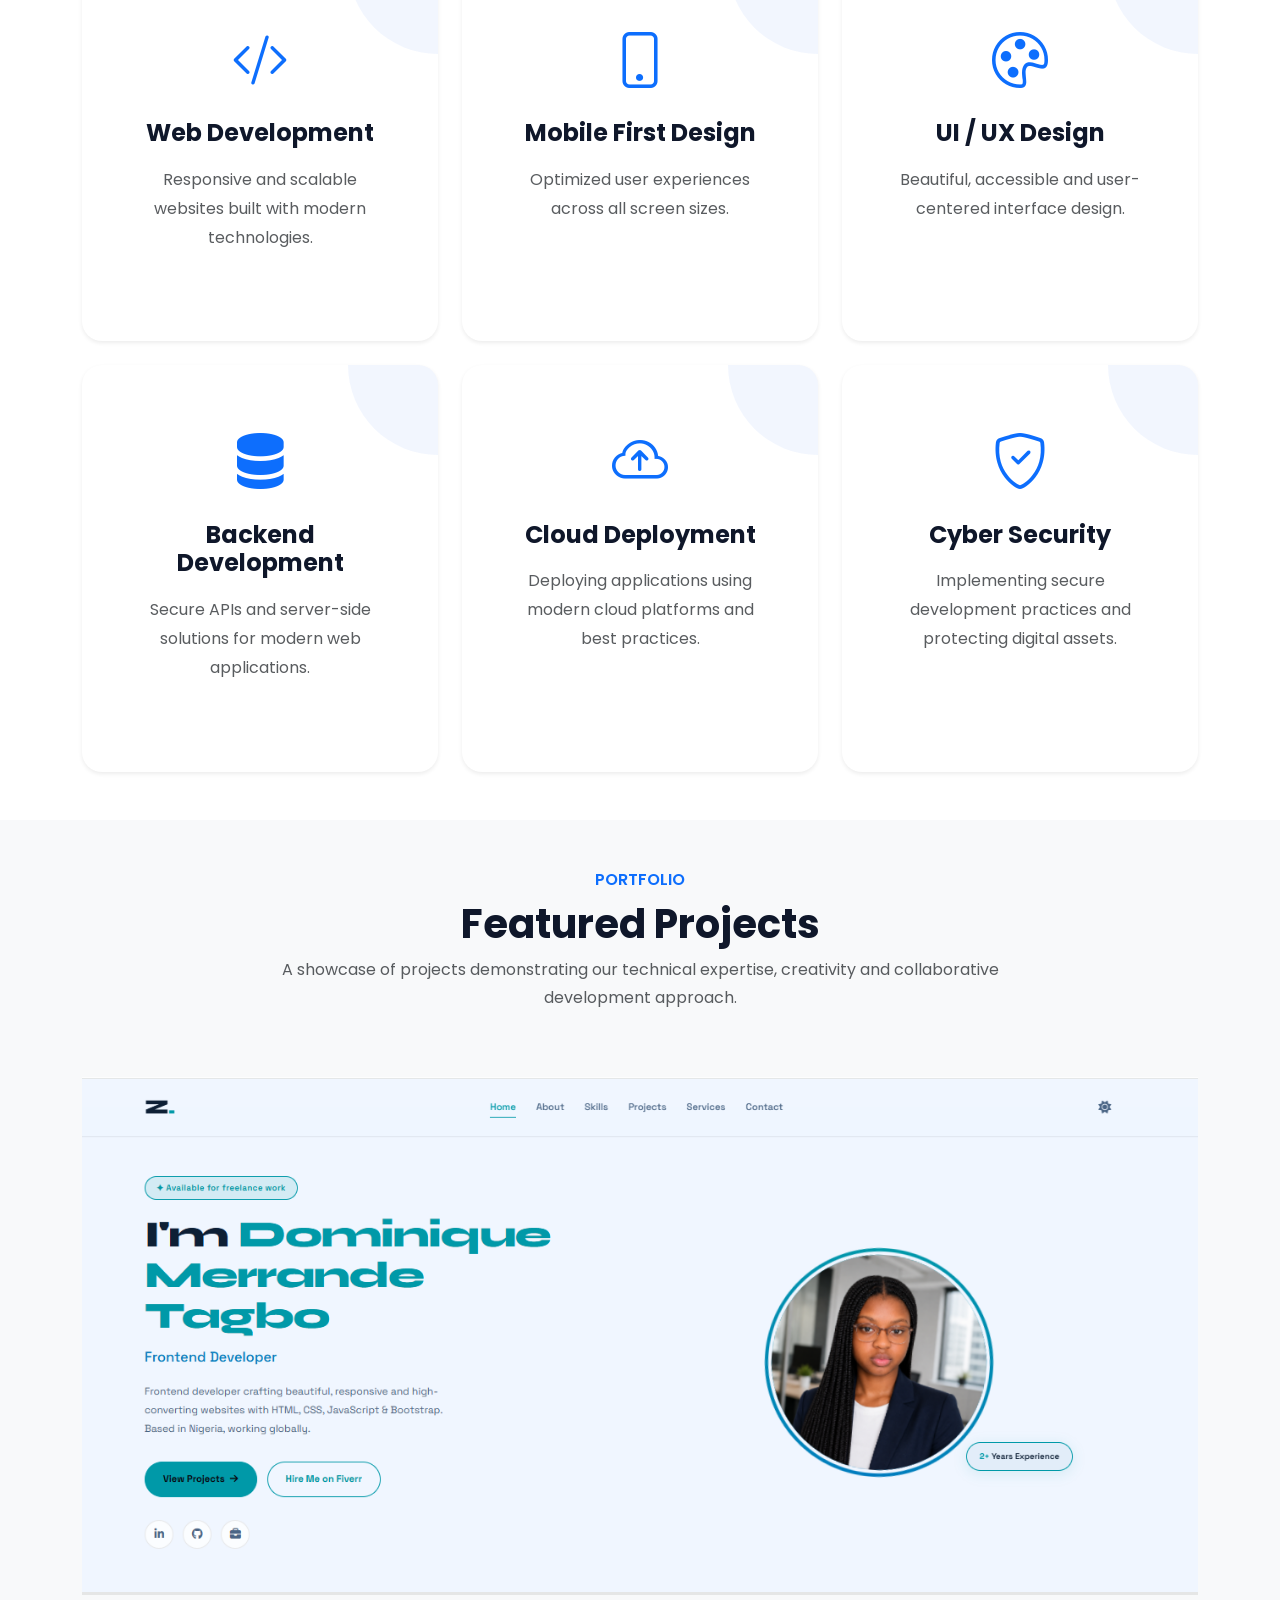
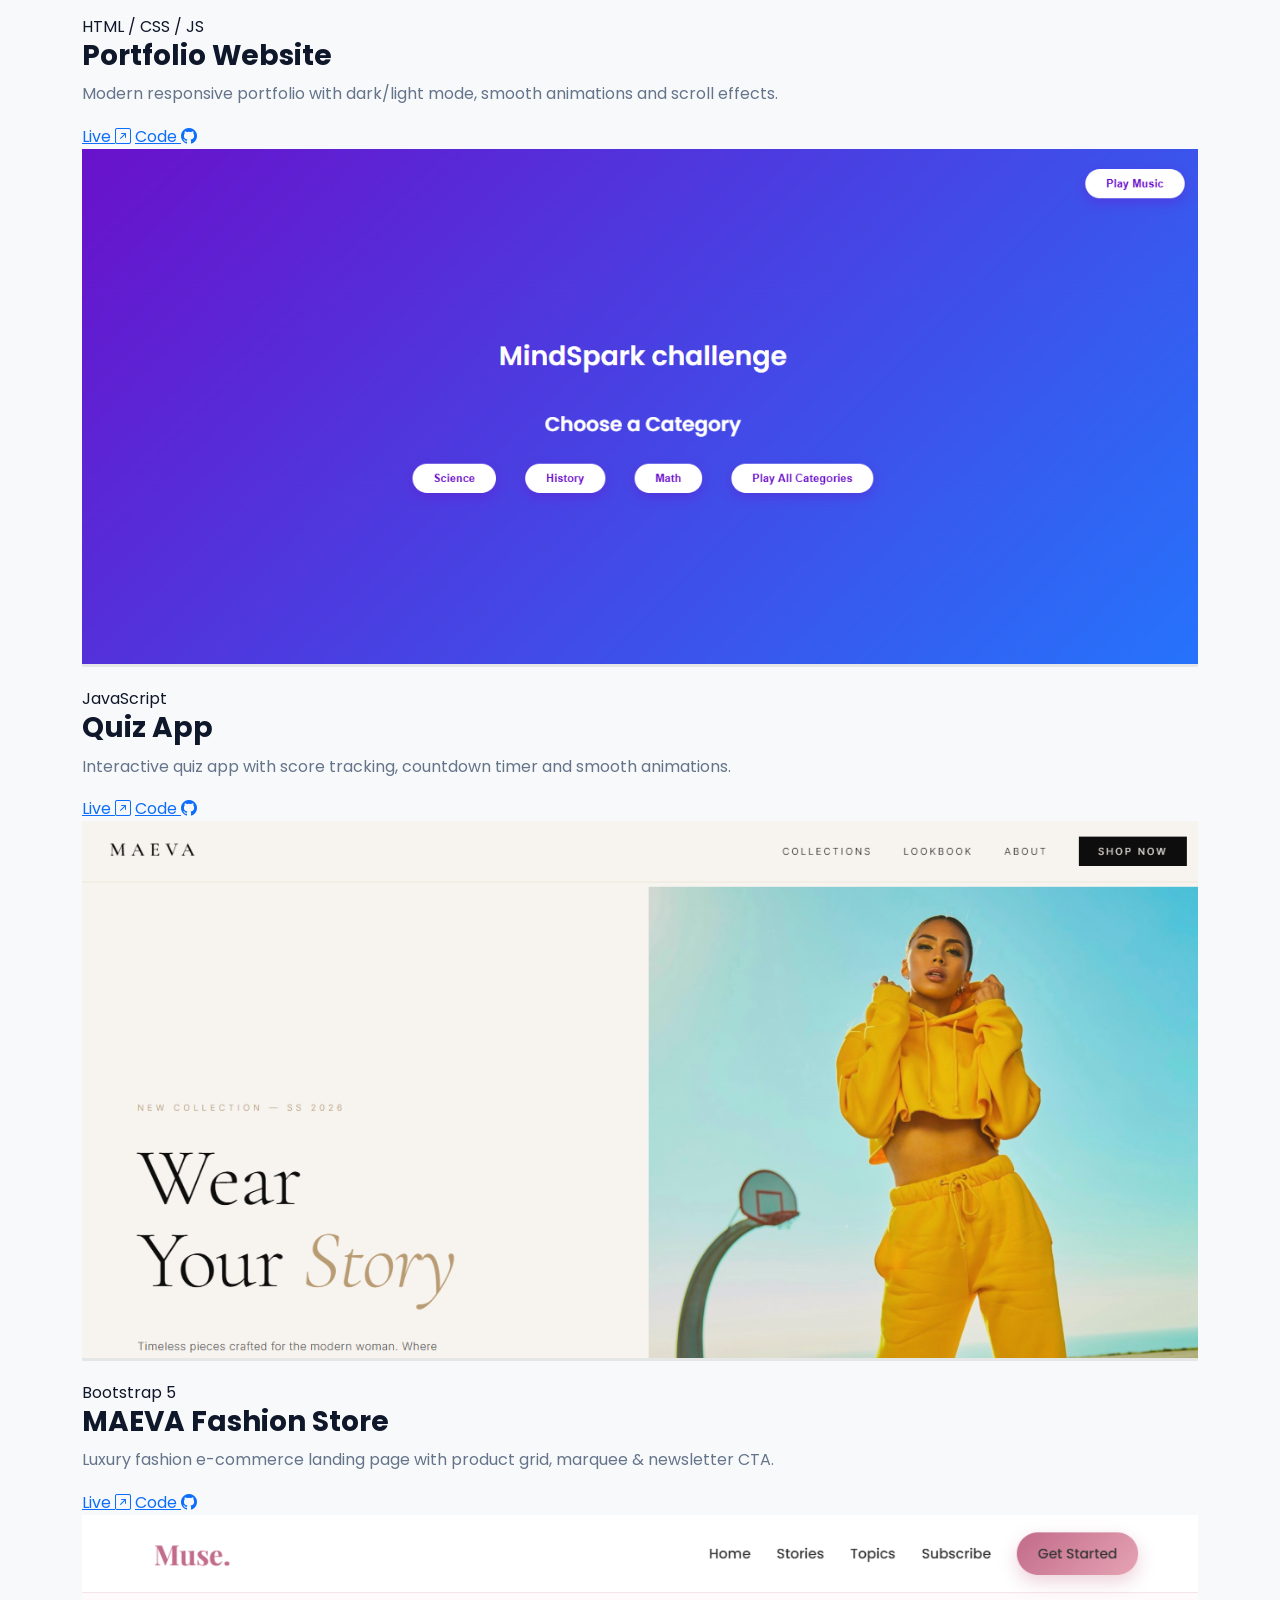
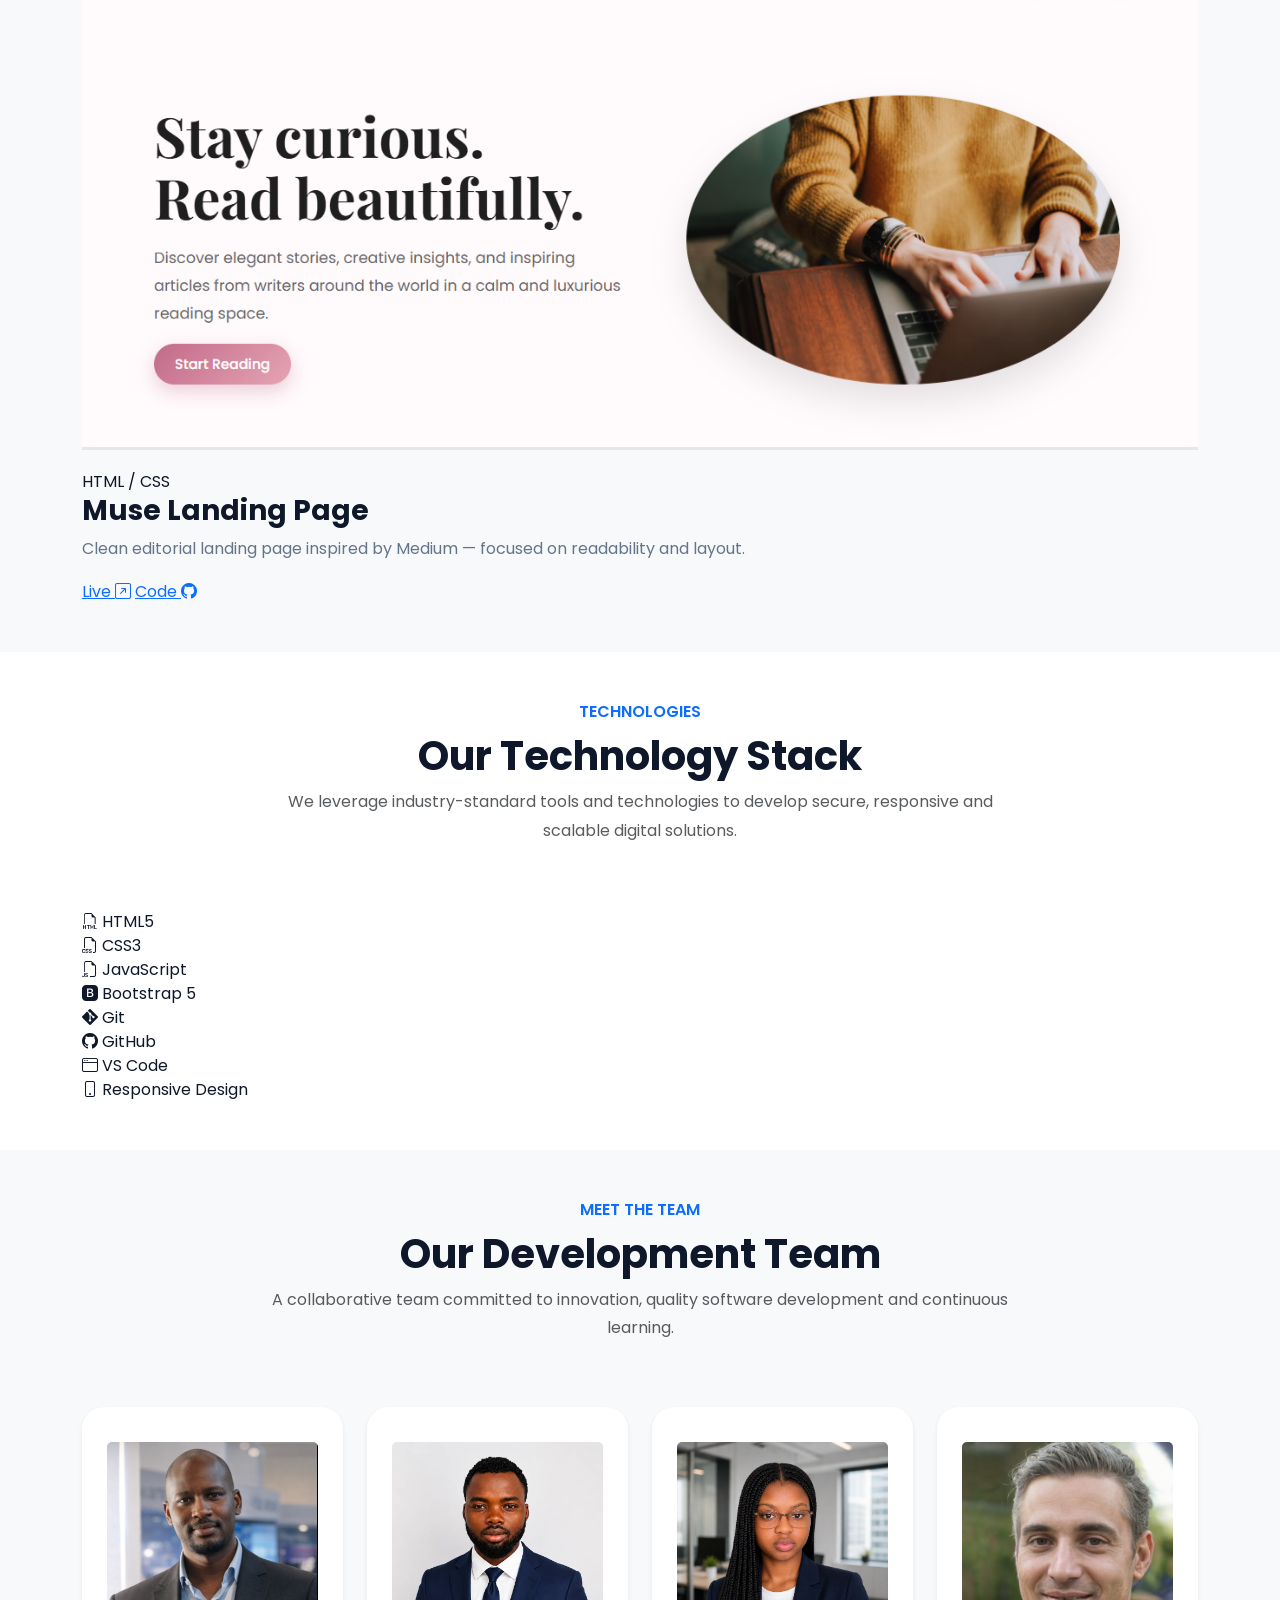
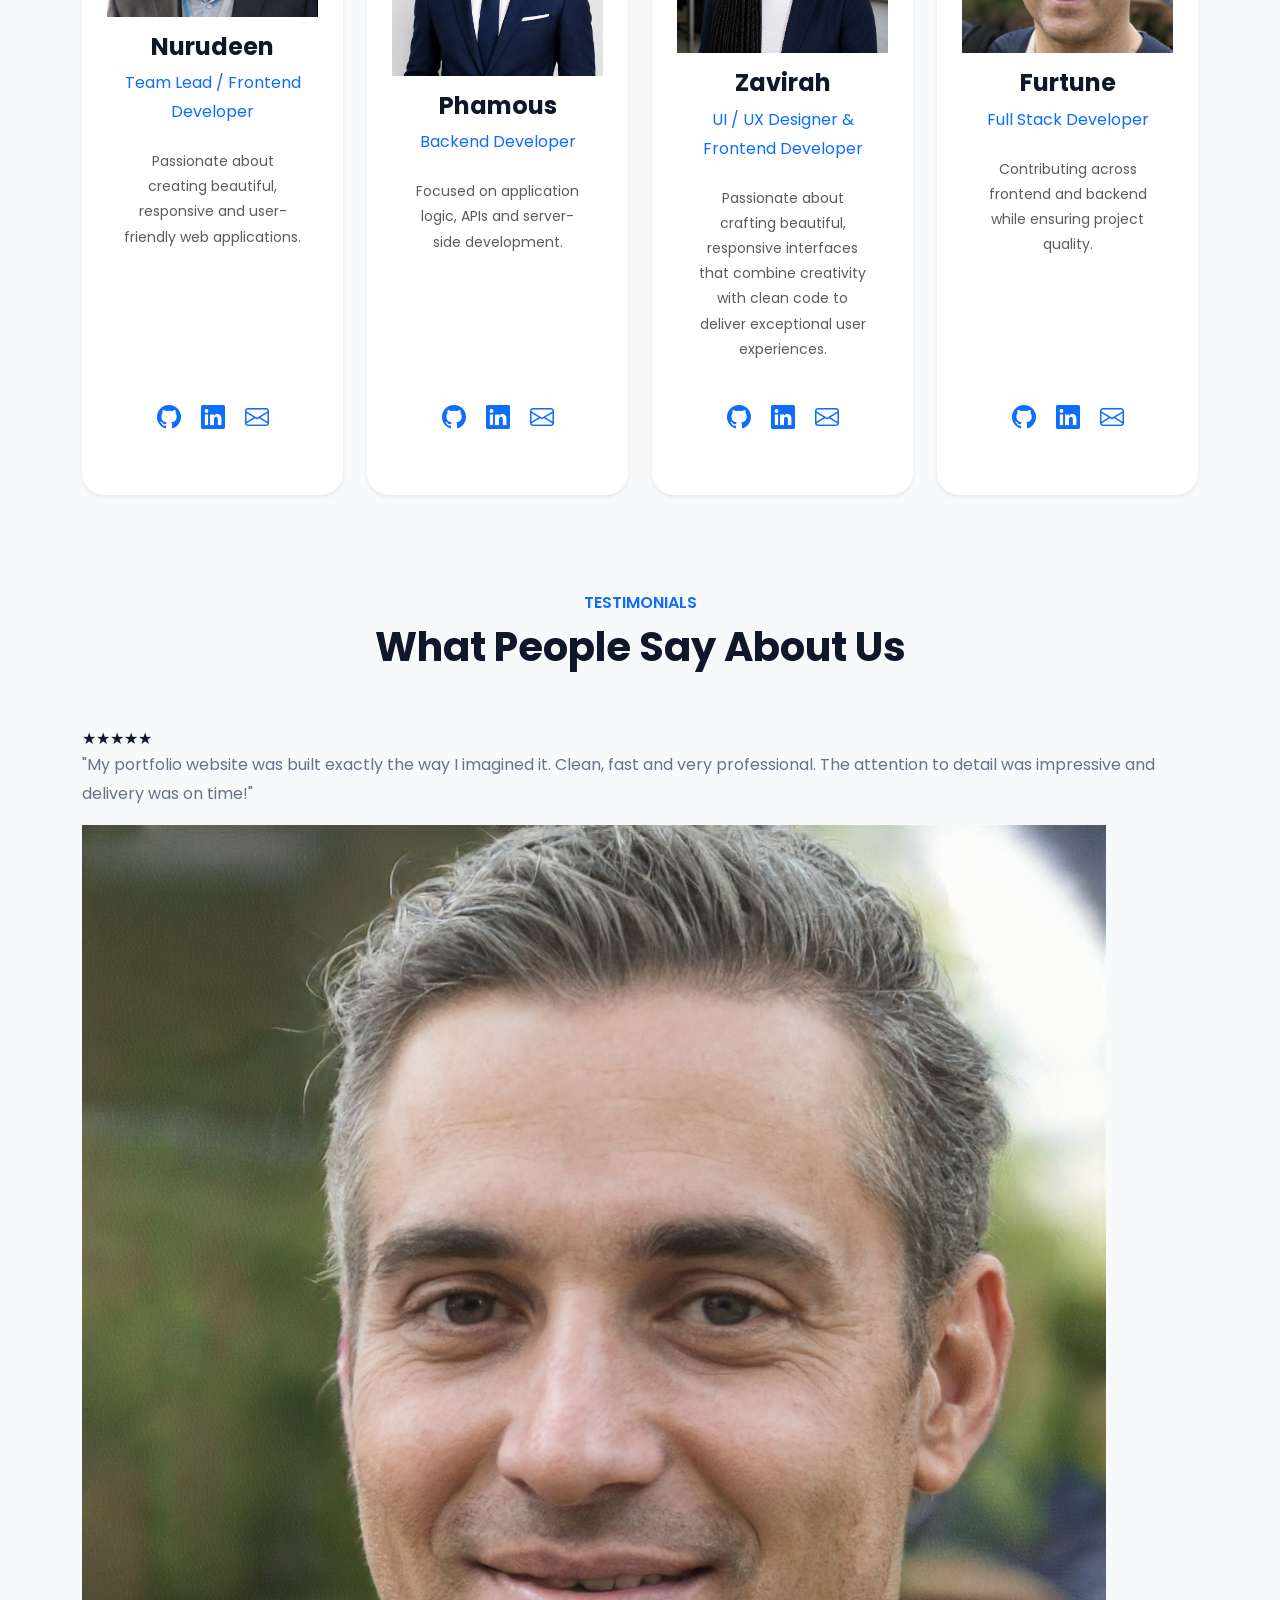
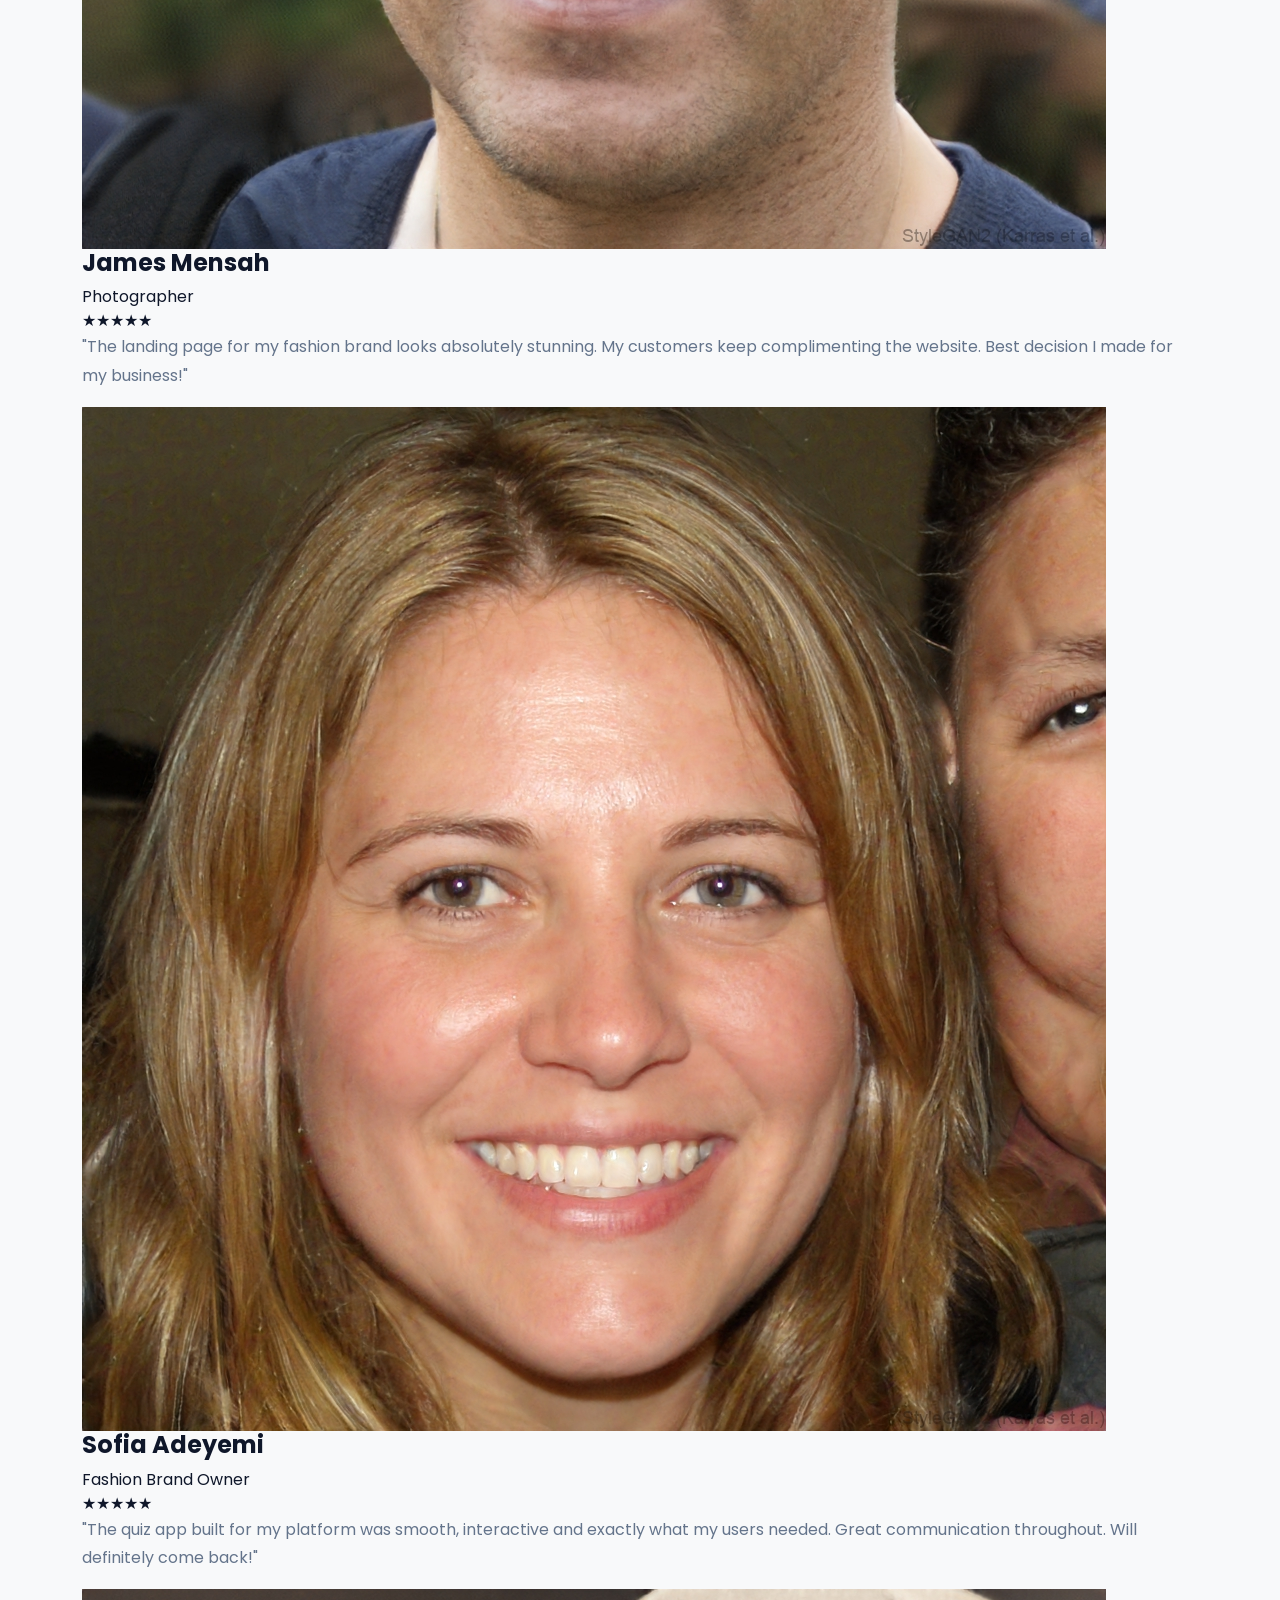
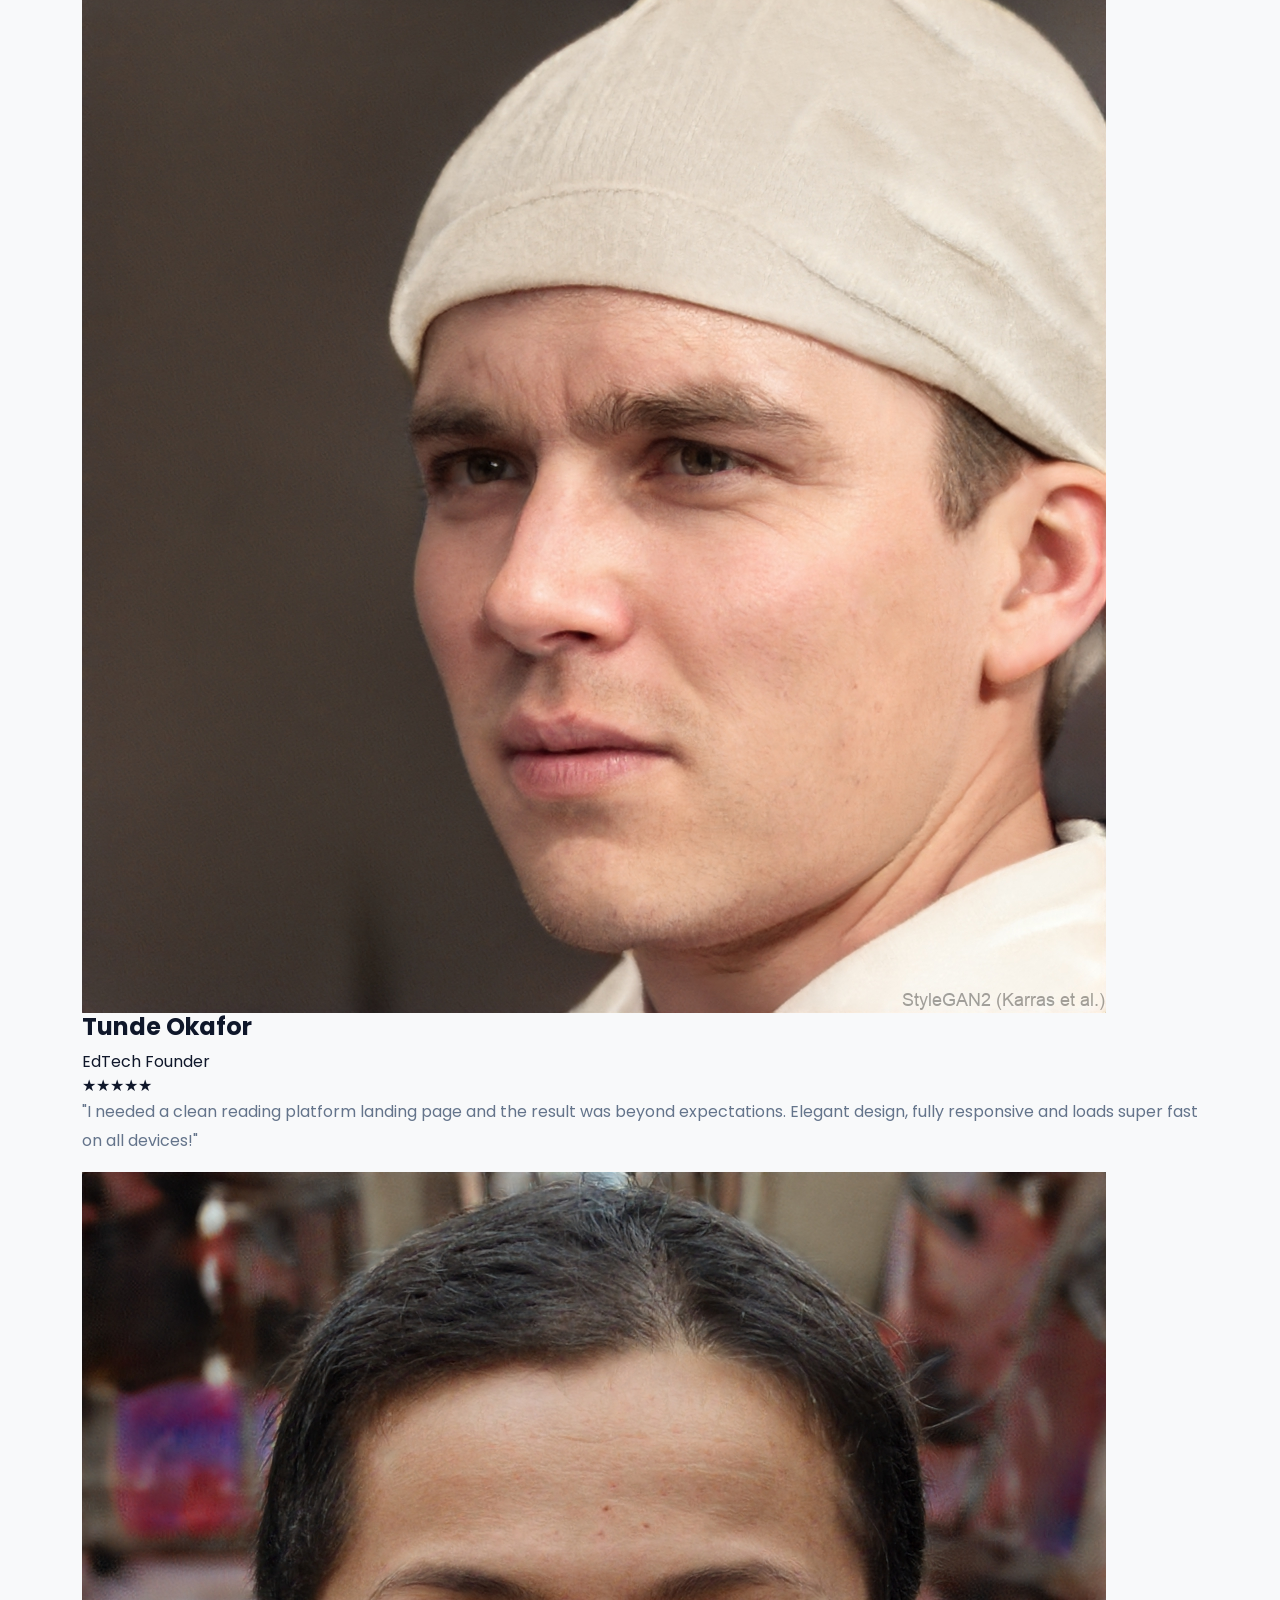
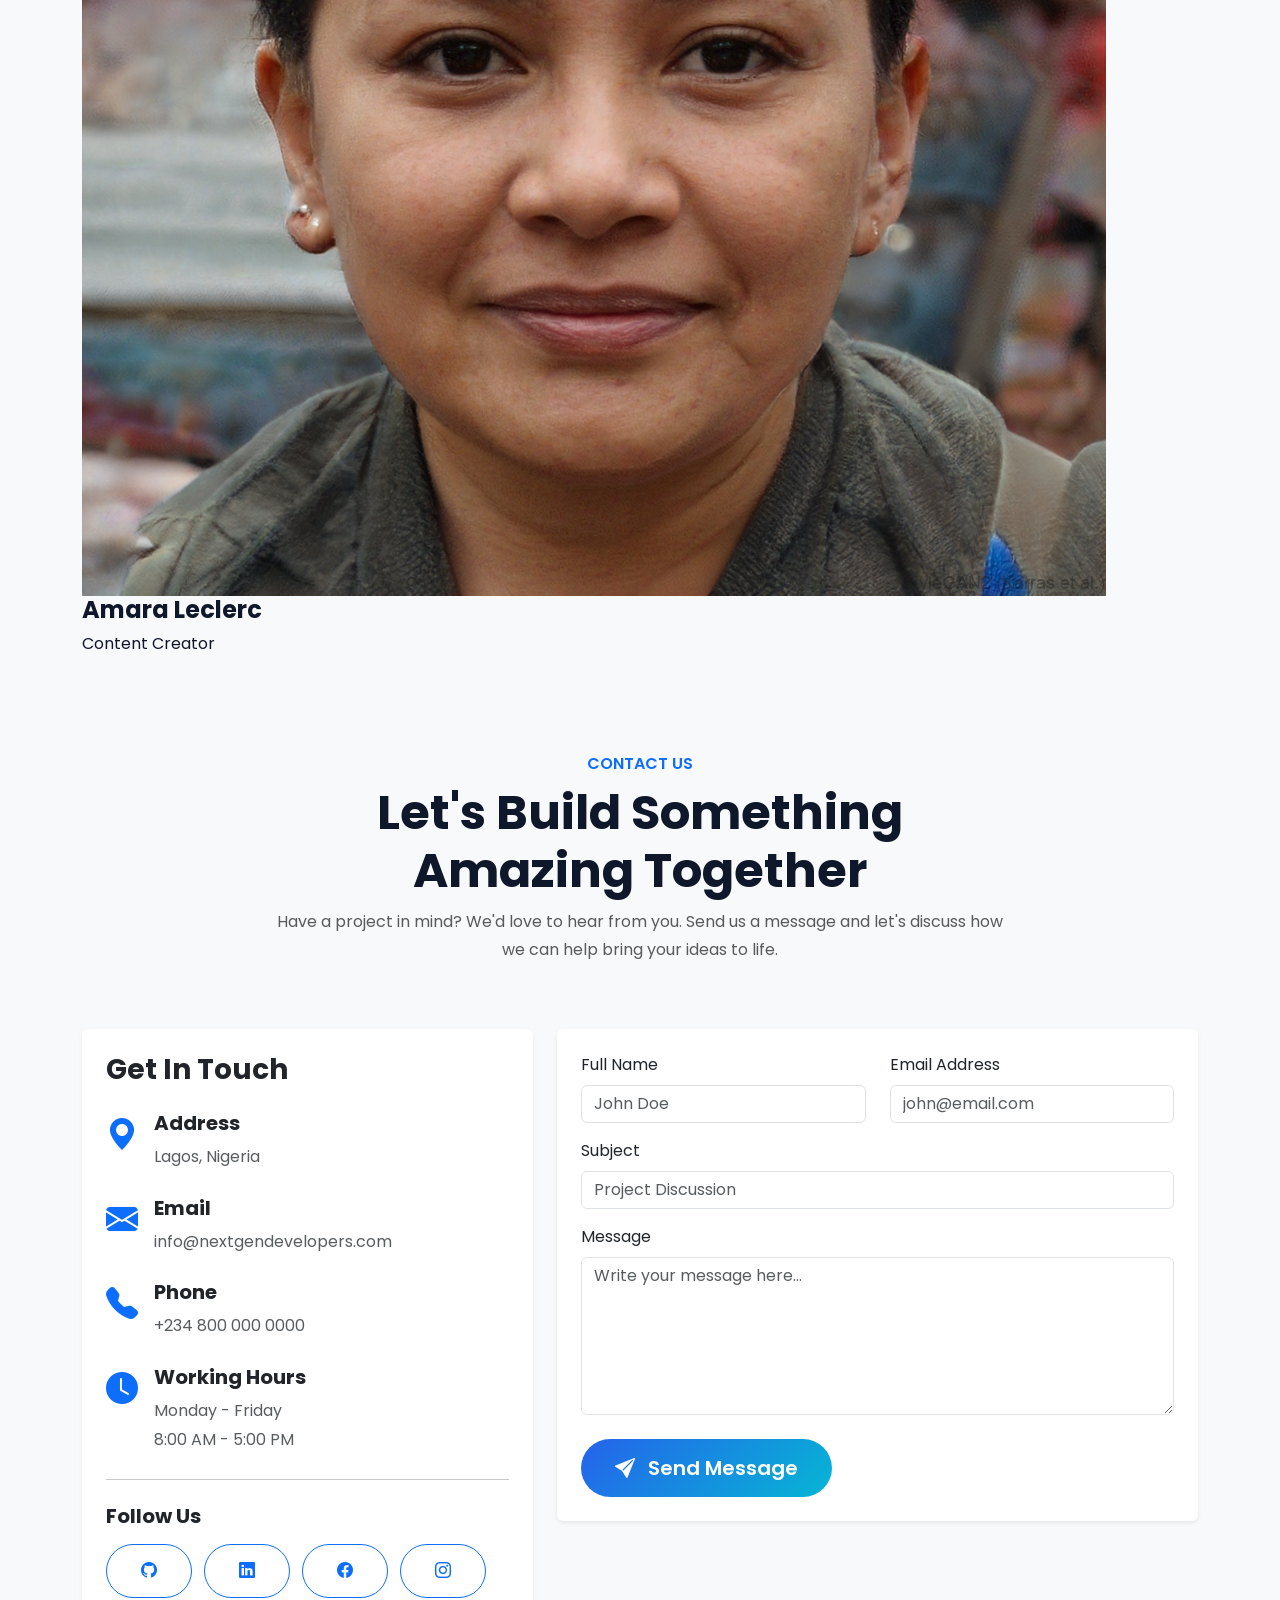
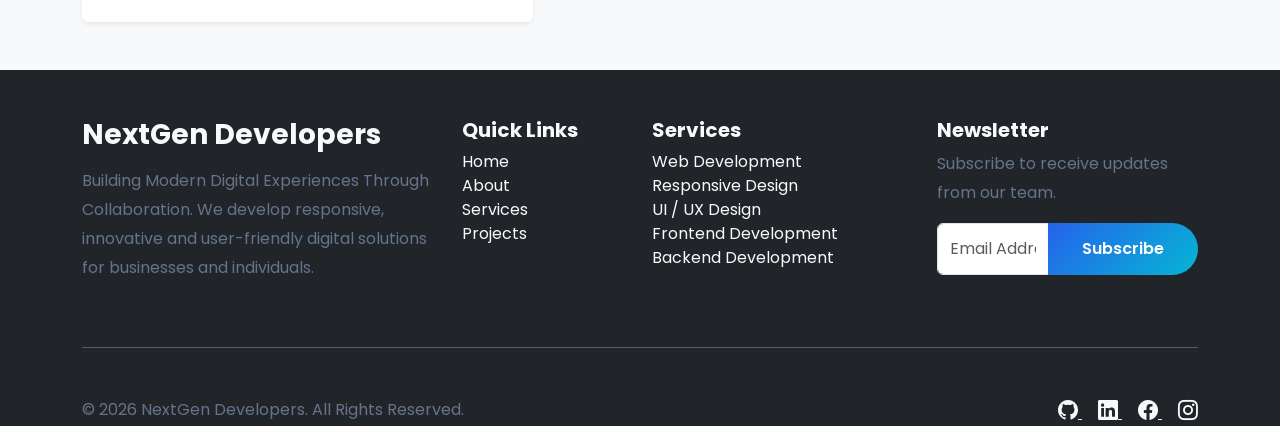
==== commit 90b649d6: "added css, js and images folders. make folders contain respective files totidy things up.Also update" ====
--- a/index.html
+++ b/index.html
@@ -58,270 +58,394 @@
     <!-- ==========================================
         CUSTOM CSS
     =========================================== -->
-    <link rel="stylesheet" href="style.css" />
+    <link rel="stylesheet" href="css/style.css" />
   </head>
 
   <body>
-    <!-- ==========================================
-            HEADER START
-    =========================================== -->
-
-    <header id="header">
-      <!-- ==========================
+      
+    <!--=====================================
+                PAGE LOADER
+    ======================================-->
+
+    <div id="loader">
+      <div class="loader-content">
+        <div class="spinner-border text-primary" role="status">
+          <span class="visually-hidden"> Loading... </span>
+        </div>
+
+        <h4 class="mt-3">NextGen Developers</h4>
+
+        <p>Building Modern Digital Experiences...</p>
+      </div>
+    </div>
+
+    <!--=====================================
                 TOP BAR
-        =========================== -->
-
-      <div class="top-bar bg-dark text-light py-2">
-        <div class="container">
-          <div class="row align-items-center">
-            <!-- Left -->
-
-            <div class="col-lg-6">
-              <small>
+    ======================================-->
+
+    <section class="top-bar">
+      <div class="container">
+        <div class="row">
+          <div class="col-lg-6">
+            <div class="top-left">
+              <span>
                 <i class="bi bi-envelope-fill"></i>
 
-                info@nextgendevelopers.com &nbsp;&nbsp;
-
+                info@nextgendevelopers.dev
+              </span>
+
+              <span>
                 <i class="bi bi-telephone-fill"></i>
 
-                +234 800 000 0000
-              </small>
-            </div>
-
-            <!-- Right -->
-
-            <div class="col-lg-6 text-lg-end">
-              <a href="#" class="text-light me-3">
+                +234 800 123 4567
+              </span>
+            </div>
+          </div>
+
+          <div class="col-lg-6">
+            <div class="top-right">
+              <a href="#">
                 <i class="bi bi-github"></i>
               </a>
 
-              <a href="#" class="text-light me-3">
+              <a href="#">
                 <i class="bi bi-linkedin"></i>
               </a>
 
-              <a href="#" class="text-light me-3">
+              <a href="#">
                 <i class="bi bi-twitter-x"></i>
               </a>
 
-              <a href="#" class="text-light">
+              <a href="#">
                 <i class="bi bi-instagram"></i>
               </a>
             </div>
           </div>
         </div>
       </div>
-
-      <!-- ==========================
+    </section>
+
+    <!--=====================================
                 NAVIGATION
-        =========================== -->
-
-      <nav
-        class="navbar navbar-expand-lg navbar-light bg-white shadow-sm sticky-top"
-      >
-        <div class="container">
-          <!-- LOGO -->
-
-          <a class="navbar-brand fw-bold" href="#">
-            <span class="text-primary"> NextGen </span>
-
-            Developers
-          </a>
-
-          <!-- MOBILE BUTTON -->
-
-          <button
-            class="navbar-toggler"
-            type="button"
-            data-bs-toggle="collapse"
-            data-bs-target="#navbarMenu"
-          >
-            <span class="navbar-toggler-icon"></span>
-          </button>
-
-          <!-- NAV MENU -->
-
-          <div class="collapse navbar-collapse" id="navbarMenu">
-            <ul class="navbar-nav ms-auto align-items-lg-center">
-              <li class="nav-item">
-                <a href="#hero" class="nav-link active"> Home </a>
-              </li>
-
-              <li class="nav-item">
-                <a href="#about" class="nav-link"> About </a>
-              </li>
-
-              <li class="nav-item">
-                <a href="#services" class="nav-link"> Services </a>
-              </li>
-
-              <li class="nav-item">
-                <a href="#projects" class="nav-link"> Projects </a>
-              </li>
-
-              <li class="nav-item">
-                <a href="#team" class="nav-link"> Team </a>
-              </li>
-
-              <li class="nav-item">
-                <a href="#contact" class="nav-link"> Contact </a>
-              </li>
-
-              <li class="nav-item ms-lg-3">
-                <a href="#contact" class="btn btn-primary px-4"> Hire Us </a>
-              </li>
-            </ul>
-          </div>
-        </div>
-      </nav>
-    </header>
-
-    <!-- ==========================================
-            MAIN CONTENT
-    =========================================== -->
-
-    <main>
-      <!-- ==========================================
+    ======================================-->
+
+    <nav class="navbar navbar-expand-lg sticky-top">
+      <div class="container">
+        <a class="navbar-brand" href="#">
+          <span class="logo-blue"> NextGen </span>
+
+          Developers
+        </a>
+
+        <button
+          class="navbar-toggler"
+          type="button"
+          data-bs-toggle="offcanvas"
+          data-bs-target="#mobileMenu"
+        >
+          <i class="bi bi-list"></i>
+        </button>
+
+        <div class="collapse navbar-collapse justify-content-end">
+          <ul class="navbar-nav align-items-lg-center">
+            <li class="nav-item">
+              <a class="nav-link active" href="#hero"> Home </a>
+            </li>
+
+            <li class="nav-item">
+              <a class="nav-link" href="#about"> About </a>
+            </li>
+
+            <li class="nav-item">
+              <a class="nav-link" href="#services"> Services </a>
+            </li>
+
+            <li class="nav-item">
+              <a class="nav-link" href="#projects"> Projects </a>
+            </li>
+
+            <li class="nav-item">
+              <a class="nav-link" href="#team"> Team </a>
+            </li>
+
+            <li class="nav-item">
+              <a class="nav-link" href="#contact"> Contact </a>
+            </li>
+
+            <li class="nav-item ms-lg-3">
+              <a href="#contact" class="btn btn-primary rounded-pill px-4">
+                Hire Us
+              </a>
+            </li>
+          </ul>
+        </div>
+      </div>
+    </nav>
+
+    <!--=====================================
+            MOBILE OFFCANVAS MENU
+    ======================================-->
+
+    <div class="offcanvas offcanvas-end" tabindex="-1" id="mobileMenu">
+      <div class="offcanvas-header">
+        <h5>NextGen Developers</h5>
+
+        <button
+          type="button"
+          class="btn-close"
+          data-bs-dismiss="offcanvas"
+        ></button>
+      </div>
+
+      <div class="offcanvas-body">
+        <ul class="navbar-nav">
+          <li><a class="nav-link" href="#hero">Home</a></li>
+
+          <li><a class="nav-link" href="#about">About</a></li>
+
+          <li><a class="nav-link" href="#services">Services</a></li>
+
+          <li><a class="nav-link" href="#projects">Projects</a></li>
+
+          <li><a class="nav-link" href="#team">Team</a></li>
+
+          <li><a class="nav-link" href="#contact">Contact</a></li>
+        </ul>
+
+        <a href="#contact" class="btn btn-primary w-100 mt-4">
+          Start a Project
+        </a>
+      </div>
+    </div>
+
+    <!--=====================================
                 HERO SECTION
-        =========================================== -->
-
-      <section id="hero" class="py-5">
-        <div class="container">
-          <div class="row align-items-center gy-5">
-            <!-- HERO TEXT -->
-
-            <div class="col-lg-6">
-              <span class="badge bg-primary mb-3">
+    ======================================-->
+
+    
+    <section id="hero" class="hero-section">
+      <!-- Decorative Background Shapes -->
+      <div class="hero-shape shape-1"></div>
+      <div class="hero-shape shape-2"></div>
+      <div class="hero-shape shape-3"></div>
+
+      <div class="container">
+        <div class="row align-items-center gy-5">
+          <!--=========================
+                HERO CONTENT
+            ==========================-->
+
+          <div class="col-lg-6">
+            <div class="hero-content">
+              <span class="hero-badge">
+                <i class="bi bi-stars"></i>
+
                 Welcome to NextGen Developers
               </span>
 
-              <h1 class="display-4 fw-bold">
-                Building Modern Digital Experiences Through Collaboration
+              <h1 class="hero-title">
+                Building
+
+                <span> Modern Digital Experiences </span>
+
+                Through Collaboration
               </h1>
 
-              <p class="lead mt-4">
-                We are a passionate team of developers dedicated to creating
-                innovative, scalable and user-friendly web applications using
-                modern technologies and best development practices.
+              <p class="hero-text">
+                We are a passionate team of frontend developers committed to
+                creating responsive, user-friendly and visually appealing web
+                applications using modern technologies and industry best
+                practices.
               </p>
 
-              <div class="mt-4">
-                <a href="#projects" class="btn btn-primary btn-lg me-3">
+              <div class="hero-buttons">
+                <a href="#projects" class="btn btn-primary btn-lg">
+                  <i class="bi bi-folder2-open"></i>
+
                   View Projects
                 </a>
 
-                <a href="#contact" class="btn btn-outline-primary btn-lg">
+                <a href="#contact" class="btn btn-outline-light btn-lg">
+                  <i class="bi bi-chat-dots"></i>
+
                   Contact Us
                 </a>
               </div>
 
-              <div class="mt-5 d-flex gap-4">
+              <!-- Mini Feature List -->
+
+              <div class="hero-features">
                 <div>
-                  <h3 class="fw-bold">15+</h3>
-
-                  <small> Projects </small>
+                  <i class="bi bi-check-circle-fill"></i>
+
+                  Responsive Design
                 </div>
 
                 <div>
-                  <h3 class="fw-bold">4</h3>
-
-                  <small> Developers </small>
+                  <i class="bi bi-check-circle-fill"></i>
+
+                  Bootstrap 5
                 </div>
 
                 <div>
-                  <h3 class="fw-bold">100%</h3>
-
-                  <small> Teamwork </small>
-                </div>
-              </div>
-            </div>
-
-            <!-- HERO IMAGE -->
-
-            <div class="col-lg-6 text-center">
+                  <i class="bi bi-check-circle-fill"></i>
+
+                  JavaScript ES6
+                </div>
+              </div>
+            </div>
+          </div>
+
+          <!--=========================
+                HERO IMAGE
+            ==========================-->
+
+          <div class="col-lg-6">
+            <div class="hero-image-wrapper">
               <img
-                src="images/hero/hero-image.png"
-                alt="NextGen Developers-Hero-image"
-                class="img-fluid"
+                src="images/hero-image/hero-portrait-image.png"
+                alt="NextGen Developers Team"
+                class="hero-image img-fluid"
               />
-            </div>
-          </div>
-        </div>
-      </section>
-
-      <!-- ==========================================
-                TRUSTED BY SECTION
-        =========================================== -->
-
-      <section id="clients" class="py-5 bg-light">
-        <div class="container">
-          <div class="row mb-5">
-            <div class="col text-center">
-              <span class="text-primary fw-semibold text-uppercase">
-                Trusted Technologies
+
+              <!-- Floating Statistics Card -->
+
+              <div class="hero-stats">
+                <div class="stat-box">
+                  <h3>15+</h3>
+
+                  <span>Projects</span>
+                </div>
+
+                <div class="stat-box">
+                  <h3>4</h3>
+
+                  <span>Developers</span>
+                </div>
+
+                <div class="stat-box">
+                  <h3>100%</h3>
+
+                  <span>Teamwork</span>
+                </div>
+              </div>
+
+              <!-- Floating Tech Card -->
+
+              <div class="tech-card">
+                <i class="bi bi-code-slash"></i>
+
+                HTML • CSS • Bootstrap • JavaScript
+              </div>
+            </div>
+          </div>
+        </div>
+      </div>
+
+      <!-- Scroll Down -->
+
+      <div class="scroll-down">
+        <a href="#technologies">
+          <i class="bi bi-chevron-double-down"></i>
+        </a>
+      </div>
+    </section>
+
+    <!--=====================================
+        TECHNOLOGY SECTION
+======================================-->
+
+    <section id="technologies" class="technology-section">
+      <div class="container">
+        <!-- Section Heading -->
+
+        <div class="section-heading text-center mb-5">
+
+          <span class="text-primary fw-bold fs-5 mx-5 bg-light px-3 rounded-3 py-2">
+                <i class="bi bi-stars"></i>
+
+                OUR TECH STACK
               </span>
 
-              <h2 class="fw-bold mt-2">
-                Technologies & Platforms We Work With
-              </h2>
-
-              <p class="text-muted">
-                Leveraging modern tools and technologies to build scalable,
-                secure, and high-performance digital solutions.
+          <h2 class="section-title py-5">Technologies We Use</h2>
+
+          <p class="section-description fs-5">
+            We build modern, responsive and high-performance web applications
+            using today's most trusted frontend technologies.
+          </p>
+        </div>
+
+        <div class="row g-4">
+          <!-- HTML -->
+
+          <div class="col-lg-3 col-md-6">
+            <div class="technology-card reveal">
+              <div class="technology-icon">
+                <img src="images/technology-stack/HTML5_logo.png" alt="HTML5" />
+              </div>
+
+              <h4>HTML5</h4>
+
+              <p>
+                Semantic markup that creates accessible, SEO-friendly web pages.
               </p>
             </div>
           </div>
 
-          <div class="row g-4 text-center align-items-center">
-            <div class="col-6 col-md-4 col-lg-2">
-              <img
-                src="images/clients/html5.png"
-                class="img-fluid client-logo"
-                alt="HTML5"
-              />
-            </div>
-
-            <div class="col-6 col-md-4 col-lg-2">
-              <img
-                src="images/clients/css3.png"
-                class="img-fluid client-logo"
-                alt="CSS3"
-              />
-            </div>
-
-            <div class="col-6 col-md-4 col-lg-2">
-              <img
-                src="images/clients/bootstrap.png"
-                class="img-fluid client-logo"
-                alt="Bootstrap"
-              />
-            </div>
-
-            <div class="col-6 col-md-4 col-lg-2">
-              <img
-                src="images/clients/javascript.png"
-                class="img-fluid client-logo"
-                alt="JavaScript"
-              />
-            </div>
-
-            <div class="col-6 col-md-4 col-lg-2">
-              <img
-                src="images/clients/react.png"
-                class="img-fluid client-logo"
-                alt="React"
-              />
-            </div>
-
-            <div class="col-6 col-md-4 col-lg-2">
-              <img
-                src="images/clients/github.png"
-                class="img-fluid client-logo"
-                alt="GitHub"
-              />
-            </div>
-          </div>
-        </div>
-      </section>
+          <!-- CSS -->
+
+          <div class="col-lg-3 col-md-6">
+            <div class="technology-card reveal">
+              <div class="technology-icon">
+                <img src="images/technology-stack/css.png" alt="CSS3" />
+              </div>
+
+              <h4>CSS3</h4>
+
+              <p>
+                Beautiful layouts, animations, responsive designs and modern UI.
+              </p>
+            </div>
+          </div>
+
+          <!-- Bootstrap -->
+
+          <div class="col-lg-3 col-md-6">
+            <div class="technology-card reveal">
+              <div class="technology-icon">
+                <img
+                  src="images/technology-stack/bootstrap.jpg"
+                  alt="Bootstrap"
+                />
+              </div>
+
+              <h4>Bootstrap 5</h4>
+
+              <p>
+                Rapid responsive layouts using Bootstrap's powerful grid system.
+              </p>
+            </div>
+          </div>
+
+          <!-- JavaScript -->
+
+          <div class="col-lg-3 col-md-6">
+            <div class="technology-card reveal">
+              <div class="technology-icon">
+                <img
+                  src="images/technology-stack/javasript.png"
+                  alt="JavaScript"
+                />
+              </div>
+
+              <h4>JavaScript</h4>
+
+              <p>Interactive websites powered by modern ES6 JavaScript.</p>
+            </div>
+          </div>
+        </div>
+      </div>
+    </section>
 
       <!-- ==========================================
                 ABOUT SECTION
@@ -334,7 +458,7 @@
 
             <div class="col-lg-6">
               <img
-                src="./ChatGPT Image Jul 14, 2026, 10_08_37 PM.png"
+                src="images/about-image/about-image.jpg"
                 class="img-fluid rounded shadow-lg" style="height:500px"
                 alt="NextGen Developers Team-image"
               />
@@ -776,7 +900,7 @@
             <div class="col-lg-3 col-md-6">
               <div class="card team-card border-0 shadow-sm text-center h-100">
                 <img
-                  src="images/team/nurudeen.jpg"
+                  src="images/team/nurudeen.png"
                   class="card-img-top"
                   alt="Nurudeen-photo"
                 />
@@ -834,7 +958,7 @@
             <div class="col-lg-3 col-md-6">
               <div class="card team-card border-0 shadow-sm text-center h-100">
                 <img
-                  src="profile.png"
+                  src="images/team/zavirah.png"
                   class="card-img-top"
                   alt="Zavirah-photo"
                 />
@@ -862,13 +986,13 @@
             <div class="col-lg-3 col-md-6">
               <div class="card team-card border-0 shadow-sm text-center h-100">
                 <img
-                  src="images/team/member4.jpg"
+                  src="images/team/Furtune.jpg"
                   class="card-img-top"
-                  alt="Team Member-photo"
+                  alt="Furtune-photo"
                 />
 
                 <div class="card-body">
-                  <h4>Developer X</h4>
+                  <h4>Furtune</h4>
 
                   <p class="text-primary">Full Stack Developer</p>
 
@@ -1267,6 +1391,6 @@
             CUSTOM JAVASCRIPT
     =========================================== -->
 
-    <script src="script.js"></script>
+    <script src="js/script.js"></script>
   </body>
 </html>
--- a/css/style.css
+++ b/css/style.css
@@ -0,0 +1,3342 @@
+ /*=====================================================
+    NEXTGEN DEVELOPERS
+    ADVANCED FRONTEND GROUP PORTFOLIO
+======================================================*/
+
+/*==============================
+        GOOGLE FONT
+===============================*/
+@import url('https://fonts.googleapis.com/css2?family=Poppins:wght@300;400;500;600;700;800&display=swap');
+
+/*==============================
+        CSS VARIABLES
+===============================*/
+:root{
+
+    --primary:#2563eb;
+    --primary-dark:#1d4ed8;
+    --secondary:#06b6d4;
+
+    --dark:#0f172a;
+    --light:#f8fafc;
+    --white:#ffffff;
+
+    --gray:#64748b;
+
+    --border:#e2e8f0;
+
+    --shadow-sm:0 8px 20px rgba(0,0,0,.08);
+    --shadow-md:0 20px 40px rgba(0,0,0,.12);
+    --shadow-lg:0 35px 70px rgba(0,0,0,.18);
+
+    --radius:18px;
+
+    --transition:.35s ease;
+
+}
+
+/*==============================
+            RESET
+===============================*/
+
+*{
+
+    margin:0;
+    padding:0;
+    box-sizing:border-box;
+
+}
+
+html{
+
+    scroll-behavior:smooth;
+
+}
+
+body{
+
+    font-family:'Poppins',sans-serif;
+
+    color:var(--dark);
+
+    background:#fff;
+
+    overflow-x:hidden;
+
+}
+
+/*==============================
+        TYPOGRAPHY
+===============================*/
+
+h1,h2,h3,h4,h5{
+
+    font-weight:700;
+
+    line-height:1.2;
+
+}
+
+p{
+
+    color:var(--gray);
+
+    line-height:1.8;
+
+}
+
+section{
+
+    padding:60px 0;
+
+}
+
+img{
+
+    display:block;
+
+    max-width:100%;
+
+}
+
+/*==============================
+        BUTTONS
+===============================*/
+
+.btn{
+
+    border-radius:50px;
+
+    padding:14px 34px;
+
+    font-weight:600;
+
+    transition:.35s;
+
+}
+
+.btn:hover{
+
+    transform:translateY(-5px);
+
+}
+
+.btn-primary{
+
+    border:none;
+
+    background:linear-gradient(
+        135deg,
+        var(--primary),
+        var(--secondary)
+    );
+
+}
+
+.btn-primary:hover{
+
+    box-shadow:var(--shadow-md);
+
+}
+
+.btn-outline-light{
+
+    border:2px solid rgba(255,255,255,.5);
+
+}
+
+.btn-outline-light:hover{
+
+    background:#fff;
+
+    color:var(--primary);
+
+}
+
+/*==============================
+            LOADER
+===============================*/
+
+#loader{
+
+    position:fixed;
+
+    inset:0;
+
+    background:#fff;
+
+    display:flex;
+
+    justify-content:center;
+
+    align-items:center;
+
+    z-index:99999;
+
+}
+
+.loader-content{
+
+    text-align:center;
+
+}
+
+/*==============================
+            TOP BAR
+===============================*/
+
+.top-bar{
+
+    background:var(--dark);
+
+    color:#fff;
+
+    font-size:.9rem;
+
+    padding:10px 0;
+
+}
+
+.top-left,
+.top-right{
+
+    display:flex;
+
+    gap:20px;
+
+    align-items:center;
+
+}
+
+.top-right{
+
+    justify-content:flex-end;
+
+}
+
+.top-bar i{
+
+    color:#38bdf8;
+
+    margin-right:6px;
+
+}
+
+.top-right a{
+
+    color:#fff;
+
+    transition:.3s;
+
+}
+
+.top-right a:hover{
+
+    color:#38bdf8;
+
+}
+
+/*==============================
+            NAVBAR
+===============================*/
+
+.navbar{
+
+    background:#fff;
+
+    box-shadow:0 5px 20px rgba(0,0,0,.05);
+
+}
+
+.navbar-brand{
+
+    font-size:1.6rem;
+
+    font-weight:800;
+
+}
+
+.logo-blue{
+
+    color:var(--primary);
+
+}
+
+.nav-link{
+
+    font-weight:500;
+
+    margin-left:15px;
+
+    position:relative;
+
+}
+
+.nav-link::after{
+
+    content:"";
+
+    position:absolute;
+
+    left:0;
+
+    bottom:-6px;
+
+    width:0;
+
+    height:2px;
+
+    background:var(--primary);
+
+    transition:.3s;
+
+}
+
+.nav-link:hover::after,
+
+.nav-link.active::after{
+
+    width:100%;
+
+}
+
+/*==============================
+            HERO
+===============================*/
+
+.hero-section{
+
+    position:relative;
+
+    overflow:hidden;
+
+    min-height:100vh;
+
+    display:flex;
+
+    align-items:center;
+
+    background:
+    linear-gradient(
+        135deg,
+        #0f172a,
+        #1d4ed8,
+        #06b6d4
+    );
+
+}
+
+.hero-content{
+
+    color:#fff;
+
+    position:relative;
+
+    z-index:2;
+
+}
+
+.hero-badge{
+
+    display:inline-flex;
+
+    align-items:center;
+
+    gap:10px;
+
+    padding:12px 20px;
+
+    border-radius:50px;
+
+    background:rgba(255,255,255,.12);
+
+    backdrop-filter:blur(10px);
+
+    margin-bottom:30px;
+
+}
+
+.hero-title{
+
+    font-size:4rem;
+
+    margin-bottom:25px;
+
+    line-height:1.15;
+
+}
+
+.hero-title span{
+
+    display:block;
+
+    color:#7dd3fc;
+
+}
+
+.hero-text{
+
+    color:#e2e8f0;
+
+    margin-bottom:35px;
+
+    max-width:550px;
+
+}
+
+.hero-buttons{
+
+    display:flex;
+
+    gap:18px;
+
+    flex-wrap:wrap;
+
+    margin-bottom:35px;
+
+}
+
+.hero-features{
+
+    display:flex;
+
+    gap:30px;
+
+    flex-wrap:wrap;
+
+}
+
+.hero-features div{
+
+    color:#fff;
+
+}
+
+.hero-features i{
+
+    color:#22c55e;
+
+    margin-right:8px;
+
+}
+
+/*==============================
+        HERO IMAGE
+===============================*/
+
+.hero-image-wrapper{
+
+    position:relative;
+
+}
+
+.hero-image{
+
+    width:100%;
+
+    max-width:520px;
+
+    margin:auto;
+
+    border-radius:30px;
+
+    box-shadow:var(--shadow-lg);
+
+    border:8px solid rgba(255,255,255,.2);
+
+    animation:floatImage 5s ease-in-out infinite;
+
+}
+
+/* Floating Statistics */
+
+.hero-stats{
+
+    position:absolute;
+
+    left:50%;
+
+    bottom:-35px;
+
+    transform:translateX(-50%);
+
+    background:#fff;
+
+    width:90%;
+
+    border-radius:22px;
+
+    padding:20px;
+
+    display:flex;
+
+    justify-content:space-around;
+
+    box-shadow:var(--shadow-lg);
+
+    animation:floatCard 4s ease-in-out infinite;
+
+}
+
+.stat-box{
+
+    text-align:center;
+
+}
+
+.stat-box h3{
+
+    color:var(--primary);
+
+    margin-bottom:4px;
+
+}
+
+.stat-box span{
+
+    color:var(--gray);
+
+    font-size:.9rem;
+
+}
+
+/* Floating Tech Card */
+
+.tech-card{
+
+    position:absolute;
+
+    top:30px;
+
+    right:-10px;
+
+    background:#fff;
+
+    color:var(--primary);
+
+    padding:15px 22px;
+
+    border-radius:50px;
+
+    font-weight:600;
+
+    box-shadow:var(--shadow-md);
+
+    animation:floatCard 3s ease-in-out infinite;
+
+}
+
+.tech-card i{
+
+    margin-right:8px;
+
+}
+
+/*==============================
+    BACKGROUND SHAPES
+===============================*/
+
+.hero-shape{
+
+    position:absolute;
+
+    border-radius:50%;
+
+    filter:blur(60px);
+
+    opacity:.18;
+
+}
+
+.shape-1{
+
+    width:350px;
+    height:350px;
+
+    background:#38bdf8;
+
+    left:-120px;
+    top:-120px;
+
+}
+
+.shape-2{
+
+    width:250px;
+    height:250px;
+
+    background:#fff;
+
+    right:-80px;
+    top:120px;
+
+}
+
+.shape-3{
+
+    width:200px;
+    height:200px;
+
+    background:#0ea5e9;
+
+    bottom:-80px;
+    left:40%;
+
+}
+
+/*==============================
+        SCROLL ICON
+===============================*/
+
+.scroll-down{
+
+    position:absolute;
+
+    bottom:30px;
+
+    left:50%;
+
+    transform:translateX(-50%);
+
+}
+
+.scroll-down a{
+
+    color:#fff;
+
+    font-size:2rem;
+
+    animation:bounce 2s infinite;
+
+}
+
+/*==============================
+        KEYFRAMES
+===============================*/
+
+@keyframes floatImage{
+
+    0%{transform:translateY(0);}
+
+    50%{transform:translateY(-18px);}
+
+    100%{transform:translateY(0);}
+
+}
+
+@keyframes floatCard{
+
+    0%{transform:translateX(-50%) translateY(0);}
+
+    50%{transform:translateX(-50%) translateY(-10px);}
+
+    100%{transform:translateX(-50%) translateY(0);}
+
+}
+
+@keyframes bounce{
+
+    0%,100%{transform:translateY(0);}
+
+    50%{transform:translateY(10px);}
+
+}
+
+/*==========================================================
+                TECHNOLOGY SECTION
+==========================================================*/
+
+.technology-section{
+
+    position:relative;
+
+    overflow:hidden;
+
+
+
+
+ background:
+    linear-gradient(
+        180deg,
+        #0c42bf,
+        #1e3c8f,
+        #baf2fc
+    );
+
+/*
+    background:
+    linear-gradient(
+        180deg,
+        #f8fbff 0%,
+        #eef6ff 50%,
+        #ffffff 100%
+    );
+    */
+}
+
+/*
+.technology-section{
+
+    padding:120px 0;
+
+    background:#f8fbff;
+
+}
+*/
+
+
+.technology-section::before{
+
+    content:"";
+
+    position:absolute;
+
+    width:350px;
+
+    height:350px;
+
+    border-radius:50%;
+
+    background:#2563eb;
+
+    opacity:.08;
+
+    filter:blur(80px);
+
+    top:-120px;
+
+    left:-120px;
+
+}
+
+.technology-section::after{
+
+    content:"";
+
+    position:absolute;
+
+    width:300px;
+
+    height:300px;
+
+    border-radius:50%;
+
+    background:#06b6d4;
+
+    opacity:.08;
+
+    filter:blur(80px);
+
+    bottom:-120px;
+
+    right:-120px;
+
+}
+
+
+.section-heading{
+
+    max-width:700px;
+
+    margin:auto;
+
+}
+
+.section-subtitle{
+
+    color:var(--white);
+
+    font-weight:600;
+
+    letter-spacing:2px;
+
+    text-transform:uppercase;
+
+}
+
+
+
+.section-title{
+
+     color:var(--light);
+
+    font-size:2.8rem;
+
+    margin:15px 0;
+
+}
+
+.section-title::after{
+
+    content:"";
+
+    position:absolute;
+
+    width:90px;
+
+    height:5px;
+
+    border-radius:50px;
+
+    background:
+
+    linear-gradient(
+
+    90deg,
+
+    #2563eb,
+
+    #06b6d4
+
+    );
+
+    left:50%;
+
+    transform:translateX(-50%);
+
+    bottom:0;
+
+}
+
+
+
+.section-description{
+
+    color:var(--light);
+
+}
+
+/*============================*/
+
+
+
+.technology-card{
+
+    opacity:0;
+
+    transform:translateY(60px);
+
+    position:relative;
+
+    overflow:hidden;
+
+    background:rgba(255,255,255,.82);
+
+    backdrop-filter:blur(12px);
+
+    border-radius:28px;
+
+    padding:45px 30px;
+
+    transition:.45s;
+
+    border:1px solid rgba(255,255,255,.4);
+
+    box-shadow:
+
+    0 20px 50px rgba(0,0,0,.08);
+
+}
+
+
+
+.technology-card.show{
+
+    opacity:1;
+
+    transform:translateY(0);
+
+    transition:
+
+    .7s ease;
+
+}
+
+
+.technology-card:nth-child(1){
+
+transition-delay:.1s;
+
+}
+
+.technology-card:nth-child(2){
+
+transition-delay:.3s;
+
+}
+
+.technology-card:nth-child(3){
+
+transition-delay:.5s;
+
+}
+
+.technology-card:nth-child(4){
+
+transition-delay:.7s;
+
+}
+
+/*
+.technology-card{
+
+    background:#ffffff;
+
+    border-radius:25px;
+
+    padding:40px 30px;
+
+    text-align:center;
+
+    transition:.4s;
+
+    box-shadow:0 15px 40px rgba(0,0,0,.06);
+
+    border:1px solid rgba(0,0,0,.05);
+
+    height:100%;
+
+}
+*/
+
+
+.technology-card::before{
+
+    content:"";
+
+    position:absolute;
+
+    top:0;
+
+    left:0;
+
+    width:100%;
+
+    height:6px;
+
+    background:
+
+    linear-gradient(
+
+    90deg,
+
+    #2563eb,
+
+    #06b6d4
+
+    );
+
+}
+
+.technology-card:hover{
+
+    transform:
+
+    translateY(-18px)
+
+    rotateX(6deg);
+
+    box-shadow:
+
+    0 40px 80px rgba(37,99,235,.18);
+
+}
+
+/*
+.technology-card:hover{
+
+    transform:translateY(-12px);
+
+    box-shadow:0 30px 60px rgba(37,99,235,.18);
+
+}
+*/
+
+/*============================*/
+
+
+.technology-icon{
+
+    width:120px;
+
+    height:120px;
+
+    margin:auto;
+
+    border-radius:50%;
+
+    display:flex;
+
+    align-items:center;
+
+    justify-content:center;
+
+    background:
+
+    linear-gradient(
+
+    135deg,
+
+    #ffffff,
+
+    #eaf4ff
+
+    );
+
+    box-shadow:
+
+    0 15px 35px rgba(0,0,0,.08);
+
+}
+
+/*
+.technology-icon{
+
+    width:110px;
+
+    height:110px;
+
+    margin:auto;
+
+    margin-bottom:25px;
+
+    border-radius:50%;
+
+    display:flex;
+
+    justify-content:center;
+
+    align-items:center;
+
+    background:linear-gradient(
+
+        135deg,
+
+        rgba(37,99,235,.08),
+
+        rgba(6,182,212,.10)
+
+    );
+
+}
+*/
+
+.technology-icon img{
+
+    width:65px;
+
+    transition:.5s;
+
+}
+
+/*
+.technology-icon img{
+
+    width:60px;
+
+    transition:.5s;
+
+}
+
+*/
+
+.technology-card:hover img{
+
+    transform:
+
+    rotate(10deg)
+
+    scale(1.15);
+
+}
+
+
+/*
+.technology-card:hover img{
+
+    transform:rotate(10deg) scale(1.15);
+
+}
+*/
+
+.technology-card::after{
+
+    content:"";
+
+    position:absolute;
+
+    width:180px;
+
+    height:180px;
+
+    background:#2563eb;
+
+    opacity:.05;
+
+    border-radius:50%;
+
+    top:-80px;
+
+    right:-80px;
+
+    transition:.5s;
+
+}
+
+.technology-card:hover::after{
+
+    transform:scale(1.4);
+
+}
+
+
+
+
+/*============================*/
+
+.technology-card h4{
+
+    margin-bottom:15px;
+
+    font-weight:700;
+
+}
+
+.technology-card p{
+
+    font-size:.95rem;
+
+}
+
+/*==========================================================
+                    ABOUT SECTION
+==========================================================*/
+
+/*==========================================================
+                PREMIUM ABOUT SECTION
+==========================================================*/
+
+.about-section{
+
+    position:relative;
+
+    overflow:hidden;
+
+    padding:120px 0;
+
+
+
+ background:
+    linear-gradient(
+        180deg,
+        #0c42bf,
+        #1e3c8f,
+        #baf2fc
+    );
+
+/*
+
+    background:
+
+    linear-gradient(
+        180deg,
+        #ffffff 0%,
+        #f7fbff 55%,
+        #eef6ff 100%
+    );
+*/
+}
+
+
+
+/*
+.about-section{
+
+    position:relative;
+
+    overflow:hidden;
+
+    min-height:100vh;
+
+    display:flex;
+
+    align-items:center;
+
+    background:
+    linear-gradient(
+        135deg,
+        #0f172a,
+        #1d4ed8,
+        #06b6d4
+    );
+
+}
+
+
+*/
+/*
+.about-section{
+
+    background:#ffffff;
+
+}
+*/
+/*
+
+.about-section-heading{
+
+    max-width:700px;
+
+    margin:auto;
+
+}
+*/
+.about-section::before{
+
+    content:"";
+
+    position:absolute;
+
+    width:420px;
+
+    height:420px;
+
+    background:#2563eb;
+
+    opacity:.05;
+
+    border-radius:50%;
+
+    filter:blur(90px);
+
+    top:-180px;
+
+    left:-180px;
+
+}
+
+.about-section::after{
+
+    content:"";
+
+    position:absolute;
+
+    width:320px;
+
+    height:320px;
+
+    background:#06b6d4;
+
+    opacity:.06;
+
+    border-radius:50%;
+
+    filter:blur(80px);
+
+    bottom:-120px;
+
+    right:-120px;
+
+}
+
+
+
+.about-image-wrapper{
+
+    position:relative;
+
+    max-width:500px;
+
+    margin:auto;
+
+}
+
+.about-image{
+
+    width:100%;
+
+    border-radius:25px;
+
+    overflow:hidden;
+
+    box-shadow:var(--shadow-lg);
+
+    transition:var(--transition);
+
+}
+
+
+.about-image img:hover{
+    transform:scale(1.03);
+}
+.about-image img{
+
+    border-radius:25px;
+    transition:.4s;
+
+    width:100%;
+
+    display:block;
+
+    border-radius:25px;
+
+    transition:var(--transition);
+
+}
+/*
+.about-image:hover img{
+
+    transform:scale(1.05);
+
+}
+*/
+/*-----------------------------------
+        Floating Experience Badge
+------------------------------------*/
+
+.experience-badge{
+
+    position:absolute;
+
+    bottom:-20px;
+
+    right:-20px;
+
+    background:linear-gradient(
+        135deg,
+        var(--primary),
+        var(--secondary)
+    );
+
+    color:#fff;
+
+    width:140px;
+
+    height:140px;
+
+    border-radius:50%;
+
+    display:flex;
+
+    flex-direction:column;
+
+    justify-content:center;
+
+    align-items:center;
+
+    text-align:center;
+
+    box-shadow:var(--shadow-lg);
+
+    animation:floatBadge 4s ease-in-out infinite;
+
+}
+
+.experience-badge h2{
+
+    font-size:2rem;
+
+    margin-bottom:5px;
+
+}
+
+.experience-badge span{
+
+    font-size:.9rem;
+
+    font-weight:500;
+
+}
+
+/*-----------------------------------
+        About Content
+------------------------------------*/
+
+.about-content{
+
+    color:#fff;
+
+    position:relative;
+
+    z-index:2;
+
+}
+/*
+.about-title{
+
+    font-size:4rem;
+
+    margin-bottom:25px;
+
+    line-height:1.15;
+
+}
+*/
+
+.about-subtitle{
+
+    color:#2563eb;
+
+    text-transform:uppercase;
+
+    letter-spacing:4px;
+
+    font-weight:700;
+
+    margin-bottom:15px;
+
+}
+
+.about-title{
+
+    font-size:52px;
+
+    font-weight:800;
+
+    margin-bottom:25px;
+
+}
+
+.about-title span{
+
+    color:#2563eb;
+
+}
+
+.about-description{
+
+    font-size:18px;
+
+    line-height:1.9;
+
+    color:hwb(357 1% 65%);
+
+}
+
+
+
+/*
+.about-title span{
+
+    display:block;
+
+    color:#7dd3fc;
+
+}
+*/
+.about-text{
+
+    color:#e2e8f0;
+
+    margin-bottom:35px;
+
+    max-width:550px;
+
+}
+
+.about-buttons{
+
+    display:flex;
+
+    gap:18px;
+
+    flex-wrap:wrap;
+
+    margin-bottom:35px;
+
+}
+
+.about-features{
+
+    display:flex;
+
+    gap:30px;
+
+    flex-wrap:wrap;
+
+}
+
+.about-features div{
+
+    color:#fff;
+
+}
+
+.about-features i{
+
+    color:#22c55e;
+
+    margin-right:8px;
+
+}
+
+
+
+
+
+
+
+/*
+
+.about-content{
+
+    padding-left:30px;
+
+}
+
+.about-content h2{
+
+    margin:20px 0;
+
+}
+
+.about-content p{
+
+    margin-bottom:25px;
+
+}
+*/
+/*-----------------------------------
+        Feature Cards
+------------------------------------*/
+
+.about-features{
+
+    display:grid;
+
+    grid-template-columns:repeat(2,1fr);
+
+    gap:20px;
+
+    margin:35px 0;
+
+}
+
+.card-para {
+    color: #fefeff;
+    font-weight: bold;
+}
+
+.text-para {
+    
+    color: white;
+    font-size: 1.2rem;
+}
+
+.feature-card{
+
+    background:#fff;
+
+    border:1px solid var(--border);
+
+    border-radius:18px;
+
+    padding:20px;
+
+    transition:var(--transition);
+
+    box-shadow:var(--shadow-sm);
+
+}
+
+.feature-card:hover{
+
+    transform:translateY(-8px);
+
+    box-shadow:var(--shadow-md);
+
+    border-color:var(--primary);
+
+}
+
+.feature-card i{
+
+    font-size:2rem;
+
+    color:var(--primary);
+
+    margin-bottom:15px;
+
+}
+
+.feature-card h5{
+
+    margin-bottom:10px;
+
+}
+
+/*-----------------------------------
+        Why Choose Us
+------------------------------------*/
+
+.about-list{
+
+    margin:30px 0;
+
+}
+
+.about-list li{
+
+    list-style:none;
+
+    margin-bottom:15px;
+
+    display:flex;
+
+    align-items:center;
+
+}
+
+.about-list i{
+
+    color:#22c55e;
+
+    font-size:1.2rem;
+
+    margin-right:12px;
+
+}
+
+/*-----------------------------------
+        Buttons
+------------------------------------*/
+
+.about-buttons{
+
+    display:flex;
+
+    gap:20px;
+
+    flex-wrap:wrap;
+
+    margin-top:35px;
+
+}
+
+/*-----------------------------------
+        Floating Animation
+------------------------------------*/
+
+@keyframes floatBadge{
+
+    0%{
+
+        transform:translateY(0);
+
+    }
+
+    50%{
+
+        transform:translateY(-12px);
+
+    }
+
+    100%{
+
+        transform:translateY(0);
+
+    }
+
+}
+
+
+
+
+
+
+
+
+
+
+
+
+
+
+
+
+
+
+/*==========================================================
+                STATISTICS SECTION
+==========================================================*/
+
+.statistics{
+    background:
+    linear-gradient(
+        135deg,
+        #0f172a,
+        #1d4ed8
+    );
+    color:white;
+}
+
+
+
+.statistics-section{
+
+    background:linear-gradient(
+        135deg,
+        var(--primary),
+        var(--primary-dark)
+    );
+
+    color:#ffffff;
+
+    position:relative;
+
+    overflow:hidden;
+
+}
+
+/* Decorative background */
+
+.statistics-section::before{
+
+    content:"";
+
+    position:absolute;
+
+    width:350px;
+
+    height:350px;
+
+    background:rgba(255,255,255,.08);
+
+    border-radius:50%;
+
+    top:-120px;
+
+    right:-120px;
+
+}
+
+.statistics-section::after{
+
+    content:"";
+
+    position:absolute;
+
+    width:250px;
+
+    height:250px;
+
+    background:rgba(255,255,255,.05);
+
+    border-radius:50%;
+
+    bottom:-100px;
+
+    left:-80px;
+
+}
+
+/*-----------------------------------
+            Counter Card
+------------------------------------*/
+
+.counter-card{
+
+    position:relative;
+
+    z-index:2;
+
+    background:rgba(255,255,255,.10);
+
+    backdrop-filter:blur(10px);
+
+    border:1px solid rgba(255,255,255,.15);
+
+    border-radius:20px;
+
+    padding:40px 25px;
+
+    text-align:center;
+
+    transition:var(--transition);
+
+    height:100%;
+
+}
+
+.counter-card:hover{
+
+    transform:translateY(-10px);
+
+    background:rgba(255,255,255,.18);
+
+    box-shadow:var(--shadow-lg);
+
+}
+
+/*-----------------------------------
+            Counter Icon
+------------------------------------*/
+
+.counter-icon{
+
+    width:80px;
+
+    height:80px;
+
+    margin:auto auto 25px;
+
+    border-radius:50%;
+
+    background:rgba(255,255,255,.18);
+
+    display:flex;
+
+    justify-content:center;
+
+    align-items:center;
+
+}
+
+.counter-icon i{
+
+    font-size:2rem;
+
+    color:#ffffff;
+
+}
+
+/*-----------------------------------
+            Counter Number
+------------------------------------*/
+
+.counter-number{
+
+    font-size:3rem;
+
+    font-weight:800;
+
+    color:#ffffff;
+
+    margin-bottom:10px;
+
+}
+
+/*-----------------------------------
+            Counter Title
+------------------------------------*/
+
+.counter-title{
+
+    font-size:1rem;
+
+    font-weight:500;
+
+    color:rgba(255,255,255,.90);
+
+}
+
+
+/*==========================================================
+                    SERVICES SECTION
+==========================================================*/
+
+.services-section{
+
+    background:#f8fafc;
+
+    position:relative;
+
+}
+
+/*-----------------------------------
+        Section Background
+------------------------------------*/
+
+.services-section::before{
+
+    content:"";
+
+    position:absolute;
+
+    top:0;
+
+    left:0;
+
+    width:100%;
+
+    height:180px;
+
+    background:linear-gradient(
+        180deg,
+        rgba(37,99,235,.05),
+        transparent
+    );
+
+}
+
+/*-----------------------------------
+            Service Card
+------------------------------------*/
+
+.service-card{
+
+    position:relative;
+
+    background:#ffffff;
+
+    border-radius:20px;
+
+    padding:40px 30px;
+
+    text-align:center;
+
+    overflow:hidden;
+
+    border:1px solid var(--border);
+
+    box-shadow:var(--shadow-sm);
+
+    transition:var(--transition);
+
+    height:100%;
+
+}
+
+/* Top Animated Border */
+
+.service-card::before{
+
+    content:"";
+
+    position:absolute;
+
+    left:0;
+
+    top:0;
+
+    width:0;
+
+    height:5px;
+
+    background:linear-gradient(
+        90deg,
+        var(--primary),
+        var(--secondary)
+    );
+
+    transition:.5s;
+
+}
+
+.service-card:hover::before{
+
+    width:100%;
+
+}
+
+/* Hover */
+
+.service-card:hover{
+
+    transform:translateY(-12px);
+
+    box-shadow:var(--shadow-lg);
+
+}
+
+/*-----------------------------------
+            Service Icon
+------------------------------------*/
+
+.service-icon{
+
+    width:90px;
+
+    height:90px;
+
+    margin:auto;
+
+    margin-bottom:25px;
+
+    border-radius:50%;
+
+    display:flex;
+
+    justify-content:center;
+
+    align-items:center;
+
+    background:linear-gradient(
+        135deg,
+        var(--primary),
+        var(--secondary)
+    );
+
+    color:#ffffff;
+
+    font-size:2rem;
+
+    transition:.5s;
+
+}
+
+.service-card:hover .service-icon{
+
+    transform:rotate(360deg) scale(1.08);
+
+}
+
+/*-----------------------------------
+            Heading
+------------------------------------*/
+
+.service-card h4{
+
+    margin-bottom:18px;
+
+    color:var(--dark);
+
+}
+
+/*-----------------------------------
+            Paragraph
+------------------------------------*/
+
+.service-card p{
+
+    margin-bottom:25px;
+
+}
+
+/*-----------------------------------
+            Learn More Link
+------------------------------------*/
+
+.service-link{
+
+    display:inline-flex;
+
+    align-items:center;
+
+    gap:10px;
+
+    font-weight:600;
+
+    color:var(--primary);
+
+    transition:.3s;
+
+}
+
+.service-link i{
+
+    transition:.3s;
+
+}
+
+.service-card:hover .service-link i{
+
+    transform:translateX(8px);
+
+}
+
+/*-----------------------------------
+            Glow Effect
+------------------------------------*/
+
+.service-card::after{
+
+    content:"";
+
+    position:absolute;
+
+    width:180px;
+
+    height:180px;
+
+    border-radius:50%;
+
+    background:rgba(37,99,235,.06);
+
+    top:-90px;
+
+    right:-90px;
+
+    transition:.4s;
+
+}
+
+.service-card:hover::after{
+
+    transform:scale(1.2);
+
+}
+
+
+
+/*==========================================================
+                FEATURED PROJECTS
+==========================================================*/
+
+.projects-section{
+
+    background:#ffffff;
+
+}
+
+/*-----------------------------------
+        Project Card
+------------------------------------*/
+
+.project-card{
+
+    background:#ffffff;
+
+    border-radius:20px;
+
+    overflow:hidden;
+
+    box-shadow:var(--shadow-sm);
+
+    transition:var(--transition);
+
+    border:1px solid var(--border);
+
+    height:100%;
+
+}
+
+.project-card:hover{
+
+    transform:translateY(-12px);
+
+    box-shadow:var(--shadow-lg);
+
+}
+
+/*-----------------------------------
+        Image Container
+------------------------------------*/
+
+.project-image{
+
+    position:relative;
+
+    overflow:hidden;
+
+}
+
+.project-image img{
+
+    width:100%;
+
+    height:260px;
+
+    object-fit:cover;
+
+    transition:.6s;
+
+}
+
+.project-card:hover .project-image img{
+
+    transform:scale(1.1);
+
+}
+
+/*-----------------------------------
+        Dark Overlay
+------------------------------------*/
+
+.project-overlay{
+
+    position:absolute;
+
+    inset:0;
+
+    background:rgba(15,23,42,.75);
+
+    display:flex;
+
+    justify-content:center;
+
+    align-items:center;
+
+    gap:18px;
+
+    opacity:0;
+
+    transition:.4s;
+
+}
+
+.project-card:hover .project-overlay{
+
+    opacity:1;
+
+}
+
+/*-----------------------------------
+        Overlay Buttons
+------------------------------------*/
+
+.project-overlay a{
+
+    width:55px;
+
+    height:55px;
+
+    border-radius:50%;
+
+    background:#ffffff;
+
+    color:var(--primary);
+
+    display:flex;
+
+    justify-content:center;
+
+    align-items:center;
+
+    font-size:1.3rem;
+
+    transition:.3s;
+
+}
+
+.project-overlay a:hover{
+
+    background:var(--primary);
+
+    color:#ffffff;
+
+    transform:scale(1.1);
+
+}
+
+/*-----------------------------------
+        Project Content
+------------------------------------*/
+
+.project-content{
+
+    padding:30px;
+
+}
+
+.project-content h4{
+
+    margin-bottom:15px;
+
+    color:var(--dark);
+
+}
+
+.project-content p{
+
+    margin-bottom:22px;
+
+}
+
+/*-----------------------------------
+        Technology Tags
+------------------------------------*/
+
+.project-tags{
+
+    display:flex;
+
+    flex-wrap:wrap;
+
+    gap:10px;
+
+    margin-bottom:25px;
+
+}
+
+.project-tags span{
+
+    background:#eef4ff;
+
+    color:var(--primary);
+
+    padding:8px 16px;
+
+    border-radius:50px;
+
+    font-size:.85rem;
+
+    font-weight:600;
+
+}
+
+/*-----------------------------------
+        Project Footer
+------------------------------------*/
+
+.project-footer{
+
+    display:flex;
+
+    justify-content:space-between;
+
+    align-items:center;
+
+}
+
+.project-footer a{
+
+    font-weight:600;
+
+    color:var(--primary);
+
+}
+
+.project-footer i{
+
+    transition:.3s;
+
+}
+
+.project-footer a:hover i{
+
+    transform:translateX(6px);
+
+}
+
+/*==========================================================
+                    TEAM SECTION
+==========================================================*/
+
+.team-section{
+
+    background:#f8fafc;
+
+    position:relative;
+
+}
+
+/*-----------------------------------
+        Team Card
+------------------------------------*/
+
+.team-card{
+
+    background:#ffffff;
+
+    border-radius:22px;
+
+    overflow:hidden;
+
+    text-align:center;
+
+    padding:35px 25px;
+
+    border:1px solid var(--border);
+
+    box-shadow:var(--shadow-sm);
+
+    transition:var(--transition);
+
+    height:100%;
+
+    position:relative;
+
+}
+
+.team-card:hover{
+
+    transform:translateY(-12px);
+
+    box-shadow:var(--shadow-lg);
+
+}
+
+/*-----------------------------------
+        Profile Image
+------------------------------------*/
+
+.team-image{
+
+    position:relative;
+
+    width:170px;
+
+    height:170px;
+
+    margin:0 auto 25px;
+
+}
+
+.team-image img{
+
+    width:100%;
+
+    height:100%;
+
+    object-fit:cover;
+
+    border-radius:50%;
+
+    border:6px solid #eef4ff;
+
+    transition:.4s;
+
+}
+
+.team-card:hover .team-image img{
+
+    transform:scale(1.08);
+
+}
+
+/*-----------------------------------
+        Social Icons
+------------------------------------*/
+
+.team-social{
+
+    position:absolute;
+
+    left:50%;
+
+    bottom:-20px;
+
+    transform:translateX(-50%);
+
+    display:flex;
+
+    gap:10px;
+
+    opacity:0;
+
+    transition:.4s;
+
+}
+
+.team-card:hover .team-social{
+
+    bottom:10px;
+
+    opacity:1;
+
+}
+
+.team-social a{
+
+    width:42px;
+
+    height:42px;
+
+    border-radius:50%;
+
+    background:var(--primary);
+
+    color:#ffffff;
+
+    display:flex;
+
+    justify-content:center;
+
+    align-items:center;
+
+    transition:.3s;
+
+}
+
+.team-social a:hover{
+
+    background:var(--secondary);
+
+    transform:translateY(-4px);
+
+}
+
+/*-----------------------------------
+        Name & Role
+------------------------------------*/
+
+.team-card h4{
+
+    margin-bottom:8px;
+
+    color:var(--dark);
+
+}
+
+.team-role{
+
+    color:var(--primary);
+
+    font-weight:600;
+
+    margin-bottom:18px;
+
+}
+
+/*-----------------------------------
+        Description
+------------------------------------*/
+
+.team-card p{
+
+    margin-bottom:22px;
+
+}
+
+/*-----------------------------------
+        Skills
+------------------------------------*/
+
+.team-skills{
+
+    display:flex;
+
+    flex-wrap:wrap;
+
+    justify-content:center;
+
+    gap:10px;
+
+}
+
+.team-skills span{
+
+    background:#eef4ff;
+
+    color:var(--primary);
+
+    padding:8px 14px;
+
+    border-radius:40px;
+
+    font-size:.82rem;
+
+    font-weight:600;
+
+    transition:.3s;
+
+}
+
+.team-card:hover .team-skills span{
+
+    background:var(--primary);
+
+    color:#ffffff;
+
+}
+
+
+/*==========================================================
+                    TESTIMONIALS SECTION
+==========================================================*/
+
+.testimonials-section{
+
+    background:#ffffff;
+
+    position:relative;
+
+}
+
+/*-----------------------------------
+        Testimonial Card
+------------------------------------*/
+
+.testimonial-card{
+
+    background:#ffffff;
+
+    border:1px solid var(--border);
+
+    border-radius:20px;
+
+    padding:35px;
+
+    box-shadow:var(--shadow-sm);
+
+    transition:var(--transition);
+
+    height:100%;
+
+    position:relative;
+
+    overflow:hidden;
+    
+
+}
+
+.testimonial-card:hover{
+
+    transform:translateY(-10px);
+
+    box-shadow:var(--shadow-lg);
+
+}
+
+/* Decorative Quote */
+
+.testimonial-card::before{
+
+    content:"\201C";
+
+    position:absolute;
+
+    top:15px;
+
+    right:25px;
+
+    font-size:6rem;
+
+    color:rgba(37,99,235,.08);
+
+    font-weight:700;
+
+}
+
+/*-----------------------------------
+            Stars
+------------------------------------*/
+
+.testimonial-stars{
+
+    margin-bottom:20px;
+
+}
+
+.testimonial-stars i{
+
+    color:#fbbf24;
+
+    margin-right:3px;
+
+}
+
+/*-----------------------------------
+            Review Text
+------------------------------------*/
+
+.testimonial-text{
+
+    font-style:italic;
+
+    margin-bottom:30px;
+
+    color:var(--gray);
+
+}
+
+/*-----------------------------------
+            Client Info
+------------------------------------*/
+
+.client-info{
+
+    display:flex;
+
+    align-items:center;
+
+}
+
+.client-image{
+
+    width:65px;
+
+    height:65px;
+
+    margin-right:18px;
+
+}
+
+.client-image img{
+
+    width:100%;
+
+    height:100%;
+
+    border-radius:50%;
+
+    object-fit:cover;
+
+}
+
+.client-details h5{
+
+    margin-bottom:5px;
+
+}
+
+.client-details span{
+
+    color:var(--gray);
+
+    font-size:.9rem;
+
+}
+
+
+/*==========================================================
+                    CONTACT SECTION
+==========================================================*/
+
+.contact-section{
+
+    background:#f8fafc;
+
+    position:relative;
+
+}
+
+/*-----------------------------------
+        Contact Information
+------------------------------------*/
+
+.contact-info{
+
+    background:#ffffff;
+
+    padding:45px;
+
+    border-radius:20px;
+
+    box-shadow:var(--shadow-sm);
+
+    height:100%;
+
+}
+
+.contact-info h3{
+
+    margin-bottom:20px;
+
+    color:var(--dark);
+
+}
+
+.contact-info p{
+
+    margin-bottom:35px;
+
+}
+
+/*-----------------------------------
+        Contact Item
+------------------------------------*/
+
+.contact-item{
+
+    display:flex;
+
+    align-items:flex-start;
+
+    margin-bottom:30px;
+
+}
+
+.contact-icon{
+
+    width:60px;
+
+    height:60px;
+
+    border-radius:50%;
+
+    background:linear-gradient(
+        135deg,
+        var(--primary),
+        var(--secondary)
+    );
+
+    color:#ffffff;
+
+    display:flex;
+
+    justify-content:center;
+
+    align-items:center;
+
+    font-size:1.4rem;
+
+    margin-right:20px;
+
+    flex-shrink:0;
+
+}
+
+.contact-details h5{
+
+    margin-bottom:8px;
+
+}
+
+.contact-details p{
+
+    margin-bottom:0;
+
+}
+
+/*-----------------------------------
+        Social Icons
+------------------------------------*/
+
+.contact-social{
+
+    display:flex;
+
+    gap:15px;
+
+    margin-top:35px;
+
+}
+
+.contact-social a{
+
+    width:45px;
+
+    height:45px;
+
+    border-radius:50%;
+
+    display:flex;
+
+    justify-content:center;
+
+    align-items:center;
+
+    background:var(--primary);
+
+    color:#ffffff;
+
+    transition:var(--transition);
+
+}
+
+.contact-social a:hover{
+
+    background:var(--secondary);
+
+    transform:translateY(-5px);
+
+}
+
+/*-----------------------------------
+        Contact Form
+------------------------------------*/
+
+.contact-form{
+
+    background:#ffffff;
+
+    padding:45px;
+
+    border-radius:20px;
+
+    box-shadow:var(--shadow-sm);
+
+}
+
+.contact-form h3{
+
+    margin-bottom:30px;
+
+}
+
+.contact-form .form-control{
+
+    border-radius:12px;
+
+    padding:15px 18px;
+
+    border:1px solid var(--border);
+
+    margin-bottom:20px;
+
+    transition:var(--transition);
+
+}
+
+.contact-form .form-control:focus{
+
+    border-color:var(--primary);
+
+    box-shadow:0 0 0 .2rem rgba(37,99,235,.15);
+
+}
+
+.contact-form textarea{
+
+    resize:none;
+
+}
+
+.contact-form button{
+
+    width:100%;
+
+    padding:16px;
+
+    font-size:1rem;
+
+    font-weight:600;
+
+    border:none;
+
+    border-radius:50px;
+
+}
+
+
+/*==========================================================
+                        FOOTER
+==========================================================*/
+
+.footer{
+
+    background:#0f172a;
+
+    color:#cbd5e1;
+
+    padding:90px 0 0;
+
+    position:relative;
+
+}
+
+/*-----------------------------------
+        Footer Logo
+------------------------------------*/
+
+.footer-logo{
+
+    font-size:2rem;
+
+    font-weight:800;
+
+    color:#ffffff;
+
+    margin-bottom:20px;
+
+}
+
+.footer-logo span{
+
+    color:var(--secondary);
+
+}
+
+.footer p{
+
+    color:#94a3b8;
+
+    line-height:1.9;
+
+}
+
+/*-----------------------------------
+        Footer Titles
+------------------------------------*/
+
+.footer-title{
+
+    color:#ffffff;
+
+    font-size:1.2rem;
+
+    margin-bottom:25px;
+
+    position:relative;
+
+}
+
+.footer-title::after{
+
+    content:"";
+
+    position:absolute;
+
+    left:0;
+
+    bottom:-8px;
+
+    width:50px;
+
+    height:3px;
+
+    background:var(--secondary);
+
+}
+
+/*-----------------------------------
+        Footer Links
+------------------------------------*/
+
+.footer-links{
+
+    list-style:none;
+
+    padding:0;
+
+}
+
+.footer-links li{
+
+    margin-bottom:14px;
+
+}
+
+.footer-links a{
+
+    color:#94a3b8;
+
+    text-decoration:none;
+
+    transition:var(--transition);
+
+}
+
+.footer-links a:hover{
+
+    color:#ffffff;
+
+    padding-left:8px;
+
+}
+
+/*-----------------------------------
+        Contact Details
+------------------------------------*/
+
+.footer-contact{
+
+    list-style:none;
+
+    padding:0;
+
+}
+
+.footer-contact li{
+
+    display:flex;
+
+    margin-bottom:18px;
+
+    align-items:flex-start;
+
+}
+
+.footer-contact i{
+
+    color:var(--secondary);
+
+    margin-right:12px;
+
+    margin-top:4px;
+
+}
+
+/*-----------------------------------
+        Social Icons
+------------------------------------*/
+
+.footer-social{
+
+    display:flex;
+
+    gap:15px;
+
+    margin-top:30px;
+
+}
+
+.footer-social a{
+
+    width:45px;
+
+    height:45px;
+
+    border-radius:50%;
+
+    background:#1e293b;
+
+    color:#ffffff;
+
+    display:flex;
+
+    justify-content:center;
+
+    align-items:center;
+
+    transition:var(--transition);
+
+}
+
+.footer-social a:hover{
+
+    background:var(--primary);
+
+    transform:translateY(-6px);
+
+}
+
+/*-----------------------------------
+        Divider
+------------------------------------*/
+
+.footer-divider{
+
+    margin:60px 0 25px;
+
+    border-top:1px solid rgba(255,255,255,.08);
+
+}
+
+/*-----------------------------------
+        Bottom Footer
+------------------------------------*/
+
+.footer-bottom{
+
+    display:flex;
+
+    justify-content:space-between;
+
+    align-items:center;
+
+    flex-wrap:wrap;
+
+    padding-bottom:25px;
+
+}
+
+.footer-bottom p{
+
+    margin:0;
+
+}
+
+.footer-bottom a{
+
+    color:var(--secondary);
+
+    text-decoration:none;
+
+}
+
+.footer-bottom a:hover{
+
+    color:#ffffff;
+
+}
+
+/*==========================================================
+                BACK TO TOP BUTTON
+==========================================================*/
+
+.back-to-top{
+
+    position:fixed;
+
+    right:30px;
+
+    bottom:30px;
+
+    width:55px;
+
+    height:55px;
+
+    border:none;
+
+    border-radius:50%;
+
+    background:linear-gradient(
+        135deg,
+        var(--primary),
+        var(--secondary)
+    );
+
+    color:#ffffff;
+
+    font-size:1.6rem;
+
+    cursor:pointer;
+
+    display:flex;
+
+    justify-content:center;
+
+    align-items:center;
+
+    box-shadow:var(--shadow-md);
+
+    opacity:0;
+
+    visibility:hidden;
+
+    transform:translateY(30px);
+
+    transition:.4s;
+
+    z-index:999;
+
+}
+
+/*-----------------------------------
+        Show Button
+------------------------------------*/
+
+.back-to-top.show{
+
+    opacity:1;
+
+    visibility:visible;
+
+    transform:translateY(0);
+
+}
+
+/*-----------------------------------
+        Hover Effect
+------------------------------------*/
+
+.back-to-top:hover{
+
+    transform:translateY(-8px);
+
+    box-shadow:var(--shadow-lg);
+
+}
+
+/*-----------------------------------
+        Icon Animation
+------------------------------------*/
+
+.back-to-top i{
+
+    transition:.3s;
+
+}
+
+.back-to-top:hover i{
+
+    transform:translateY(-4px);
+
+}
+
+/*==========================================================
+        BACK TO TOP RESPONSIVE
+==========================================================*/
+
+@media(max-width:768px){
+
+.back-to-top{
+
+    width:48px;
+
+    height:48px;
+
+    right:18px;
+
+    bottom:18px;
+
+    font-size:1.4rem;
+
+}
+
+}
+
+
+
+
+
+
+
+
+
+
+
+
+
+
+
+
+
+/*==============================
+        RESPONSIVE
+===============================*/
+
+@media(max-width:991px){
+
+.hero-section{
+
+    text-align:center;
+
+    padding:120px 0 160px;
+
+}
+
+.hero-title{
+
+    font-size:2.8rem;
+
+}
+
+.hero-buttons{
+
+    justify-content:center;
+
+}
+
+.hero-features{
+
+    justify-content:center;
+
+}
+
+.hero-image-wrapper{
+
+    margin-top:60px;
+
+}
+
+.tech-card{
+
+    right:20px;
+
+}
+
+}
+
+@media(max-width:768px){
+
+.hero-title{
+
+    font-size:2.2rem;
+
+}
+
+.hero-buttons .btn{
+
+    width:100%;
+
+}
+
+.hero-stats{
+
+    flex-direction:column;
+
+    gap:20px;
+
+}
+
+.tech-card{
+
+    display:none;
+
+}
+
+.top-left,
+.top-right{
+
+    justify-content:center;
+
+    flex-wrap:wrap;
+
+}
+
+}
+
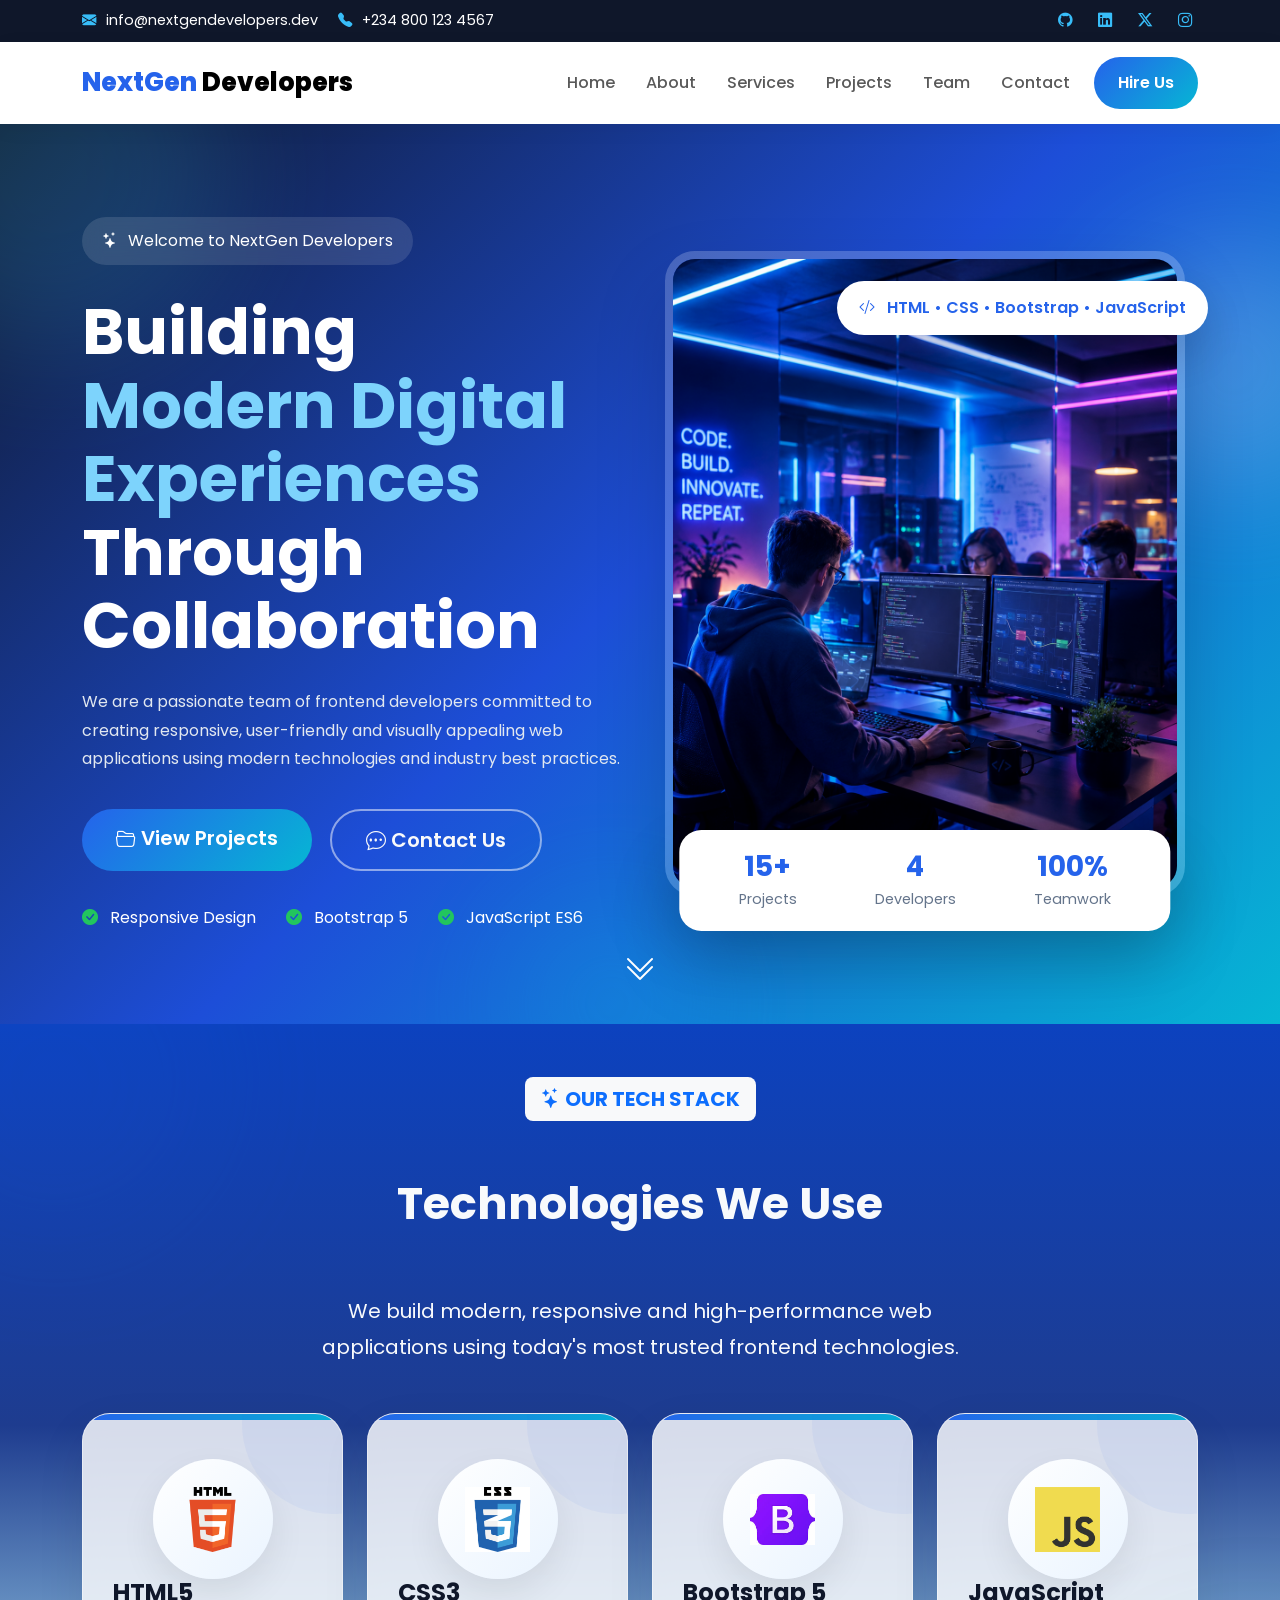
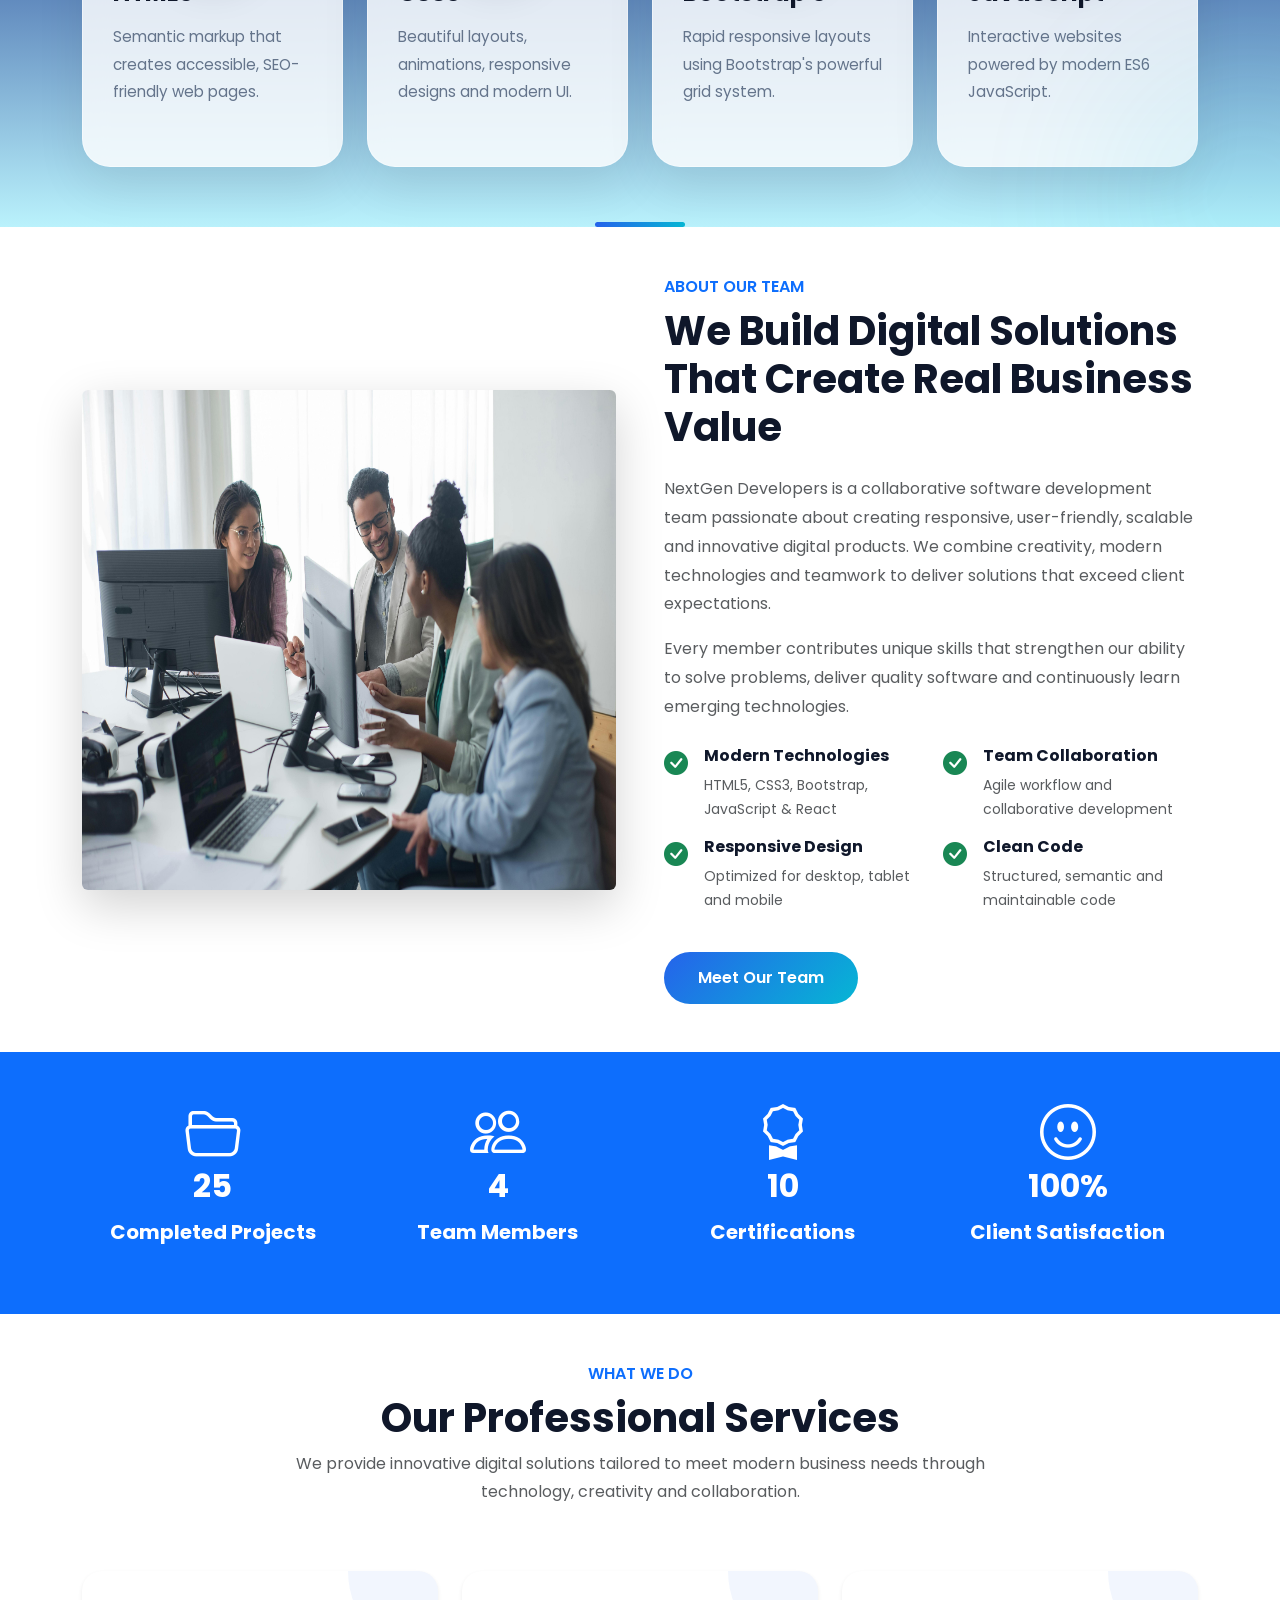
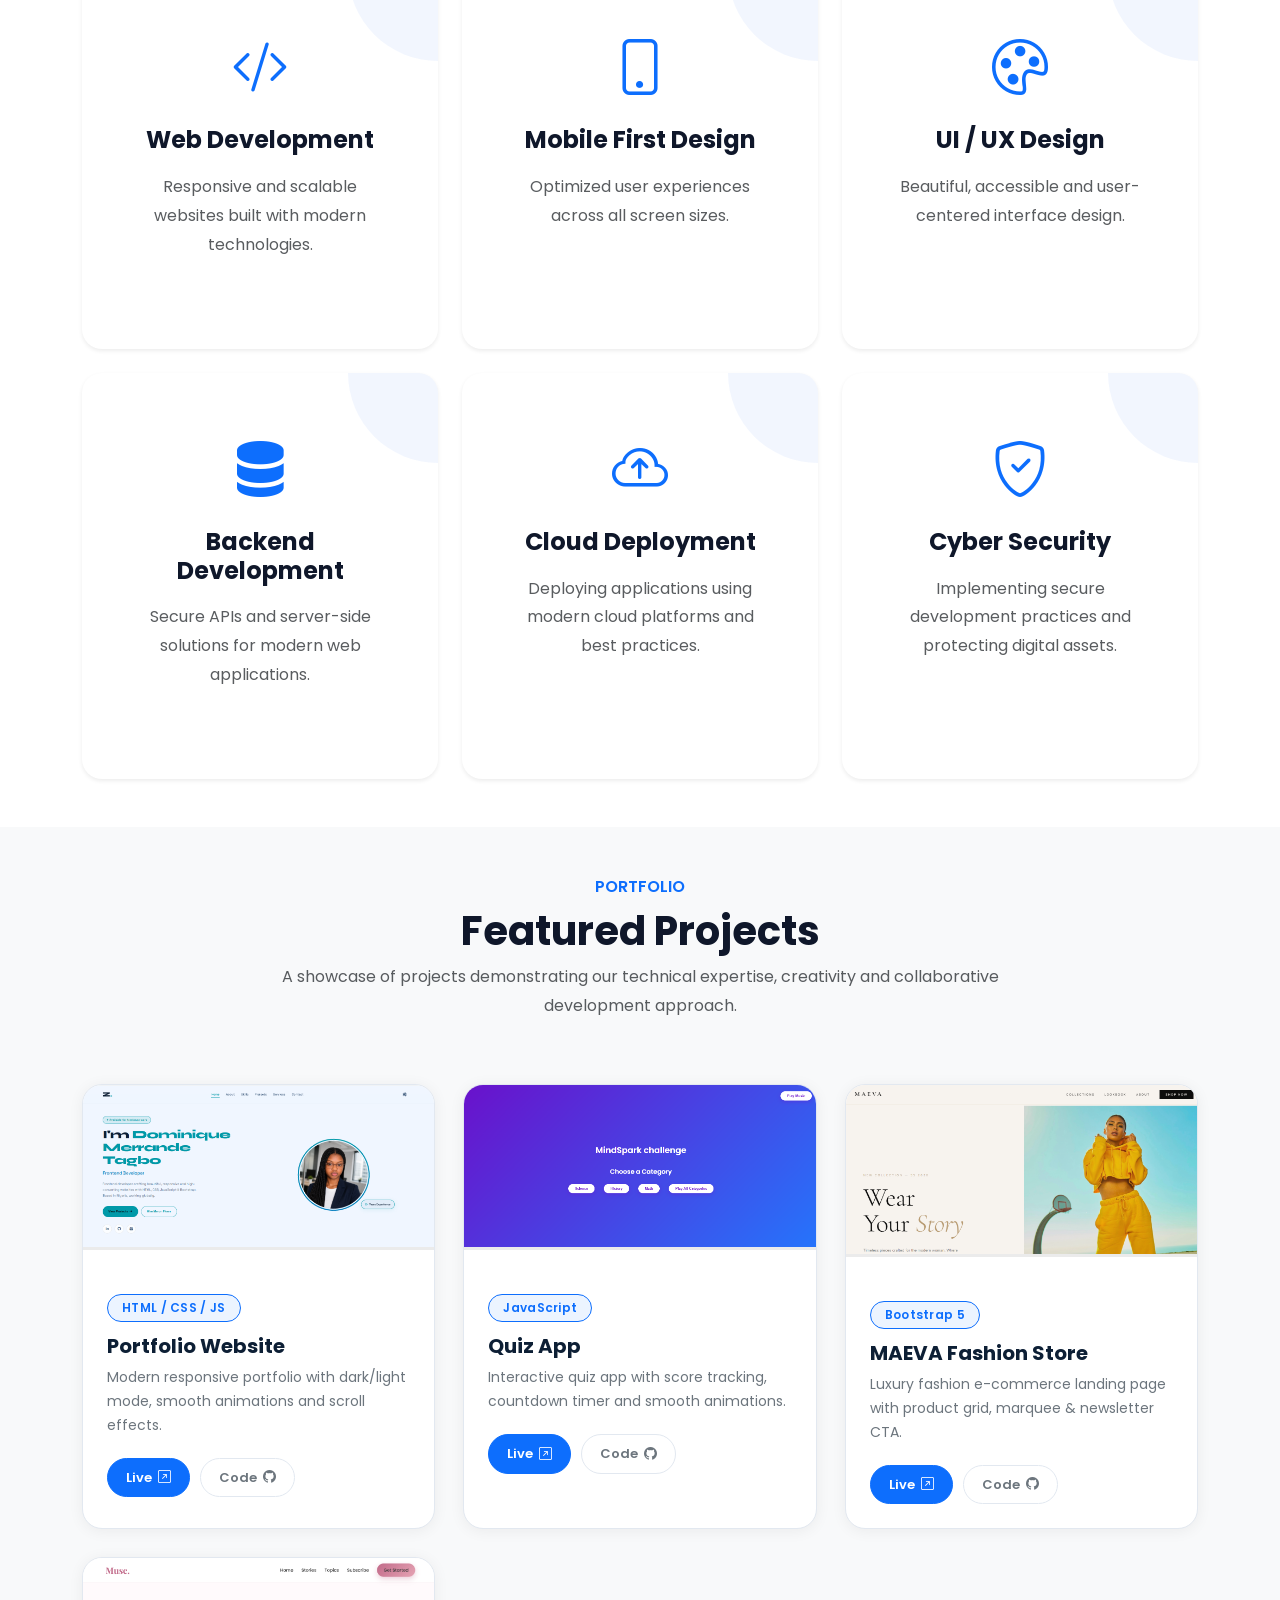
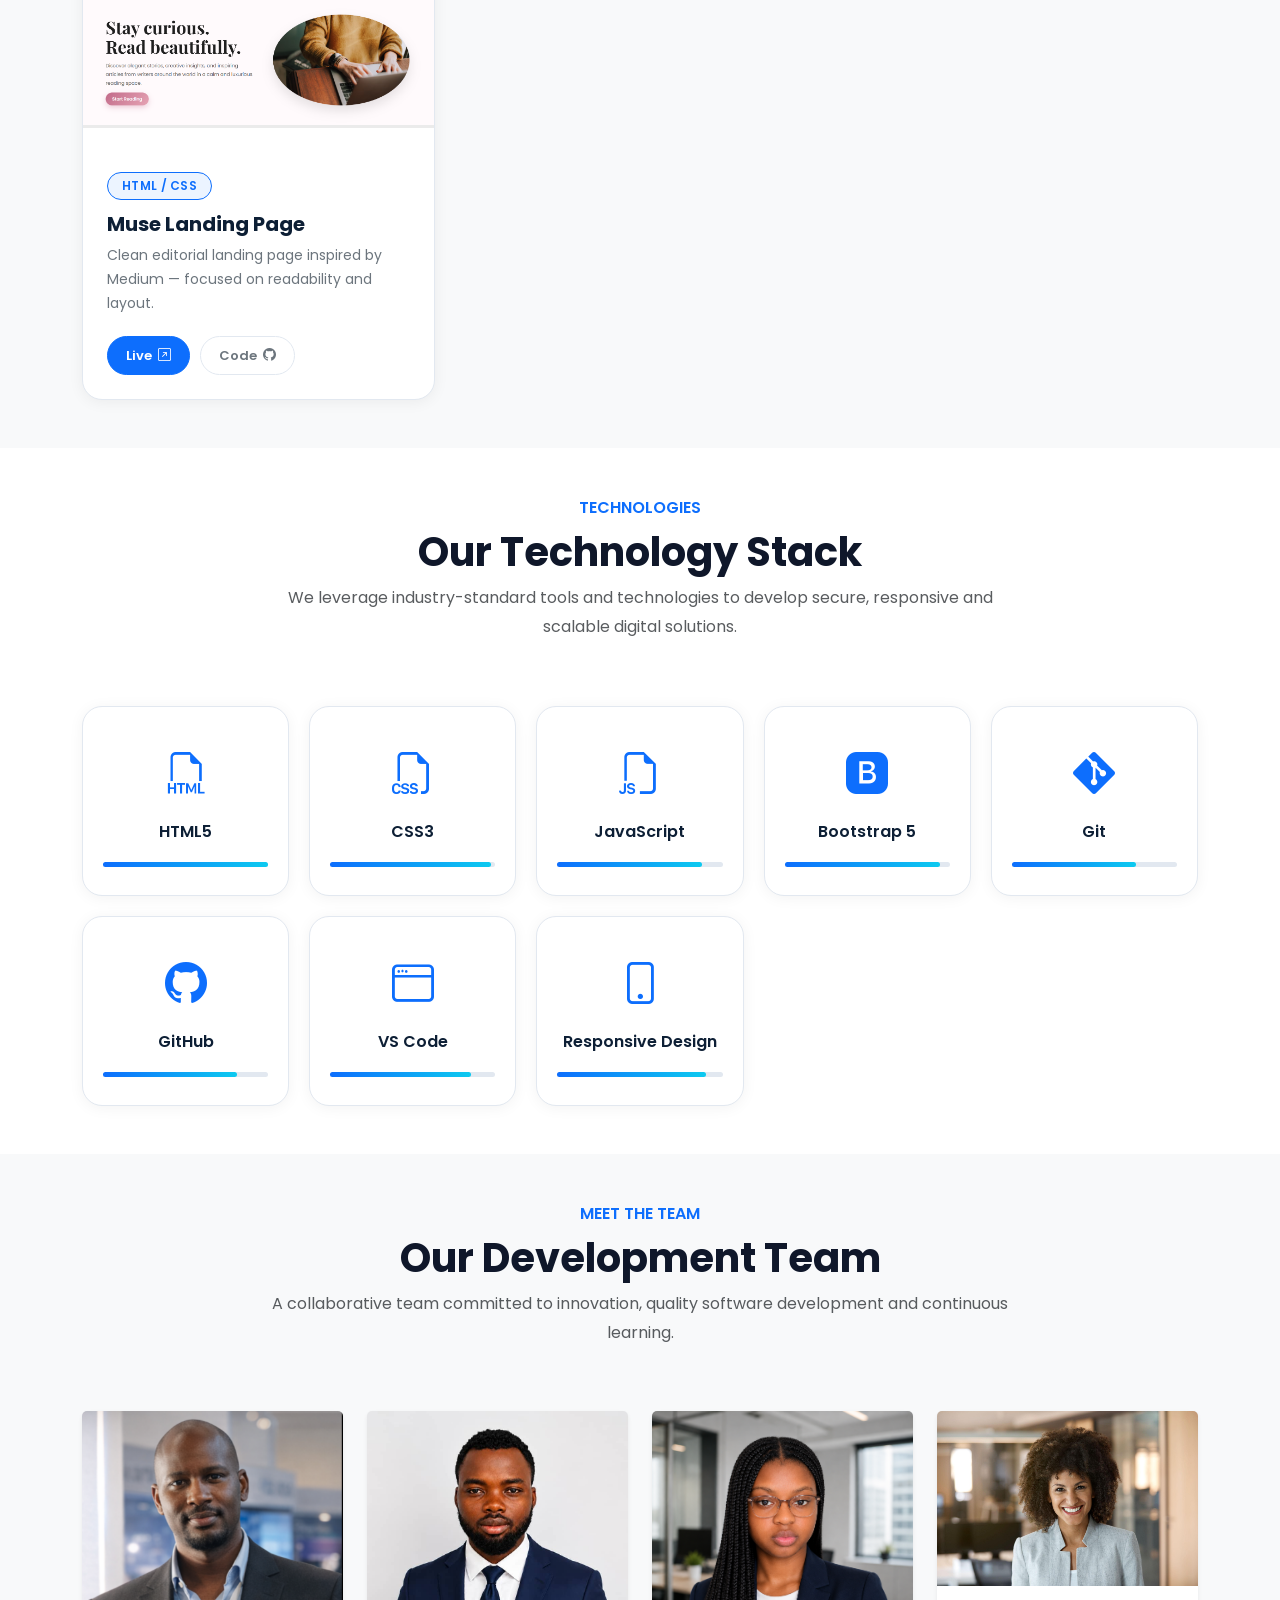
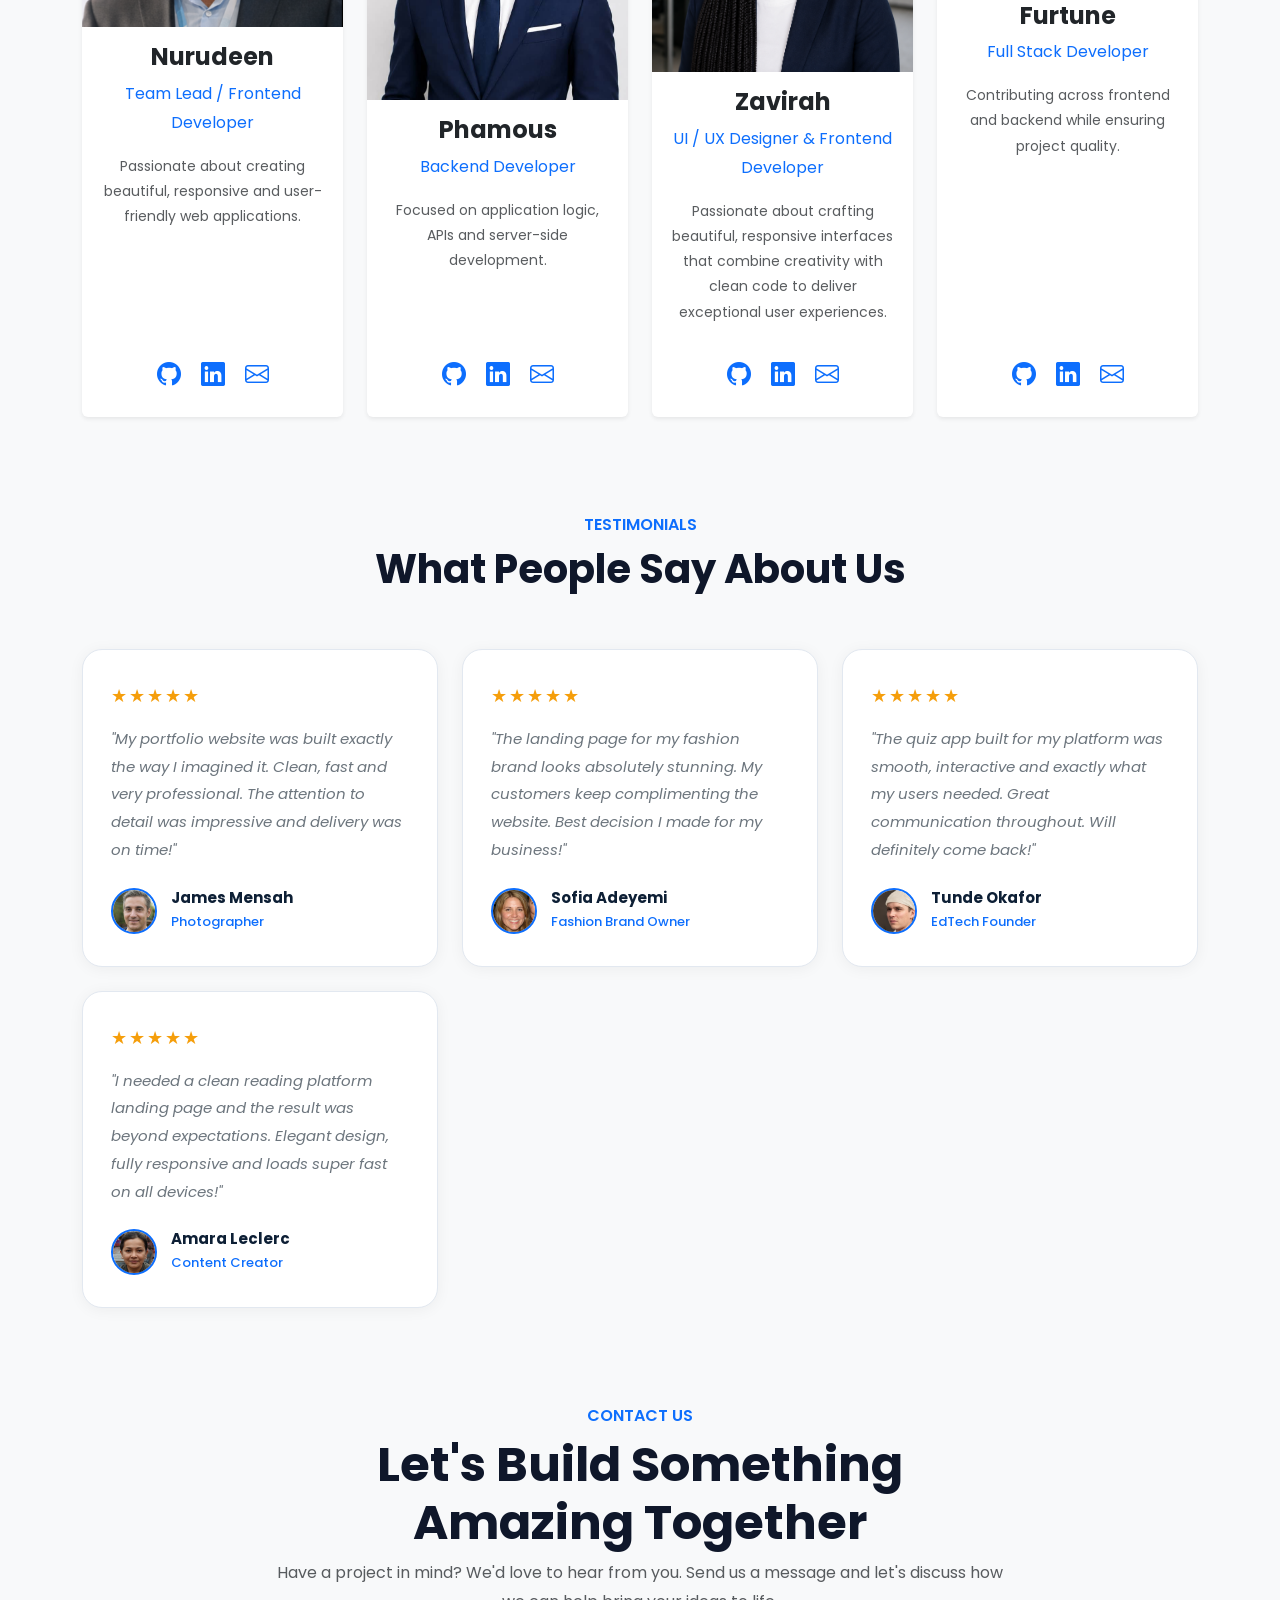
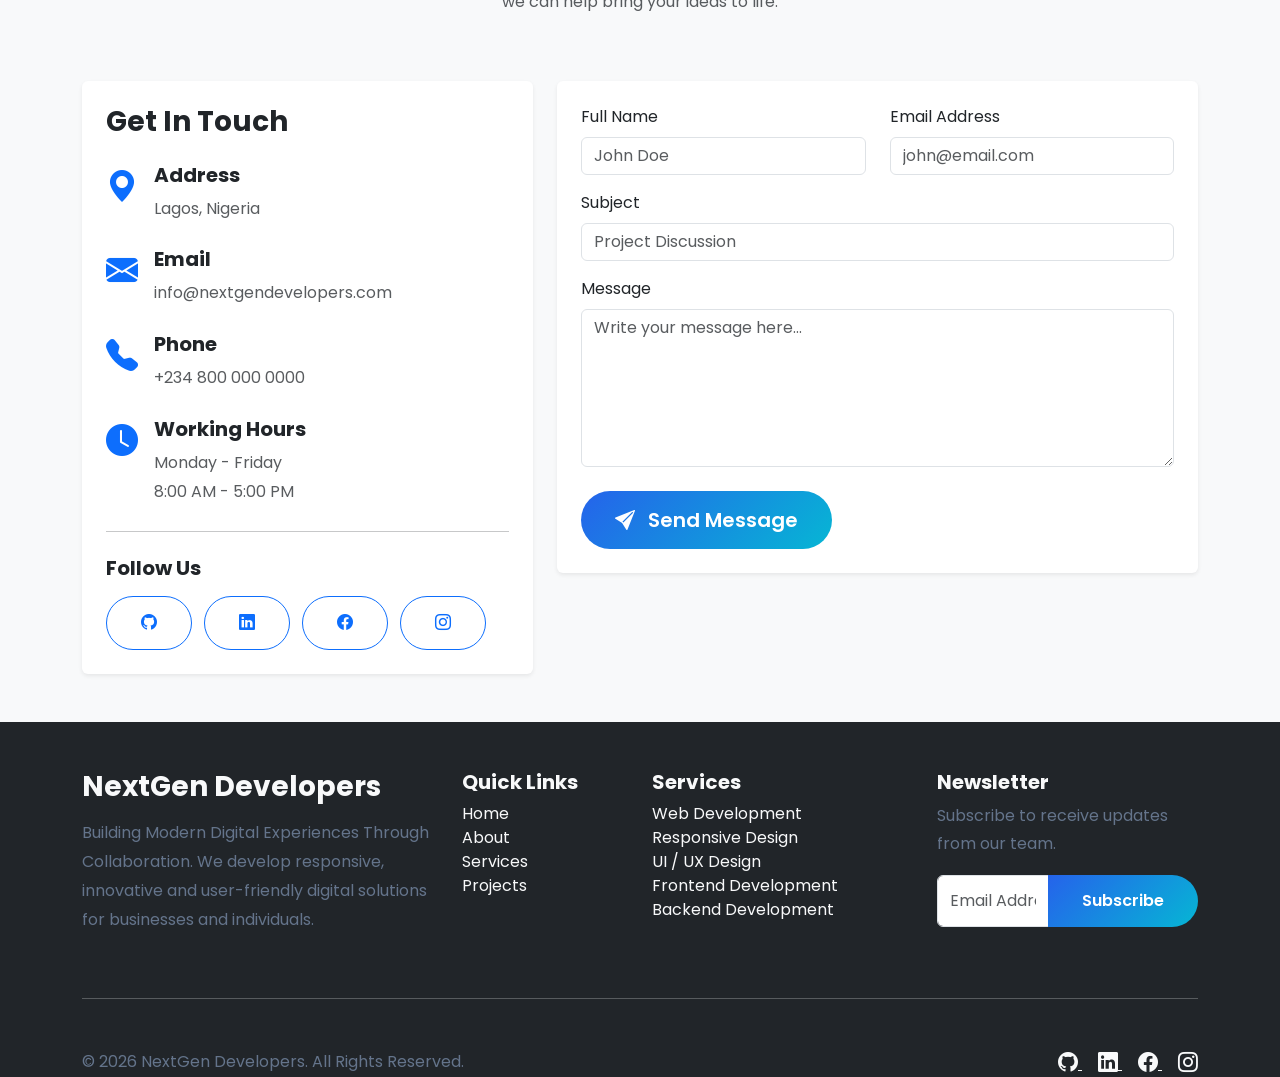
==== commit b7014adb: "modified style.css, added fortune.jpg, modified index.html and  script.js" ====
--- a/index.html
+++ b/index.html
@@ -573,7 +573,7 @@
 
               <h2 class="counter" data-target="25">25</h2>
 
-              <p>Completed Projects</p>
+              <p class="text-white fs-5 fw-bold">Completed Projects</p>
             </div>
 
             <div class="col-6 col-lg-3">
@@ -581,7 +581,7 @@
 
               <h2 class="counter" data-target="4">4</h2>
 
-              <p>Team Members</p>
+              <p class="text-white fs-5 fw-bold">Team Members</p>
             </div>
 
             <div class="col-6 col-lg-3">
@@ -589,7 +589,7 @@
 
               <h2 class="counter" data-target="12" >10</h2>
 
-              <p class="">Certifications</p>
+              <p class="text-white fs-5 fw-bold">Certifications</p>
             </div>
 
             <div class="col-6 col-lg-3">
@@ -597,7 +597,7 @@
 
               <h2>100%</h2>
 
-              <p>Client Satisfaction</p>
+              <p class="text-white fs-5 fw-bold">Client Satisfaction</p>
             </div>
           </div>
         </div>
@@ -746,7 +746,7 @@
 
             <div class="project-card-custom">
                  <div class="project-img placeholder-img" style="border-bottom: 3px solid rgba(0, 0, 0, 0.08); margin-bottom: 20px; overflow: hidden;">
-                <img src="portfolio.png" alt="Portfolio Website" style="width:100%;height:100%;object-fit:cover;">
+                <img src="images/portfolio.png" alt="Portfolio Website" style="width:100%;height:100%;object-fit:cover;">
                 </div>
                 <div class="project-info-custom">
                     <span class="project-tag-custom">HTML / CSS / JS</span>
@@ -761,7 +761,7 @@
 
             <div class="project-card-custom">
                 <div class="project-img placeholder-img" style="border-bottom: 3px solid rgba(0, 0, 0, 0.08); margin-bottom: 20px; overflow: hidden;">
-                <img src="quiz.png" alt="Quiz App" style="width:100%;height:100%;object-fit:cover;">
+                <img src="images/quiz.png" alt="Quiz App" style="width:100%;height:100%;object-fit:cover;">
                 </div>
                 <div class="project-info-custom">
                     <span class="project-tag-custom">JavaScript</span>
@@ -776,7 +776,7 @@
 
             <div class="project-card-custom">
                 <div class="project-img placeholder-img" style="border-bottom: 3px solid rgba(0, 0, 0, 0.08); margin-bottom: 20px; overflow: hidden;">
-                <img src="maeva.png" alt="MAEVA Fashion Store" style="width:100%;height:100%;object-fit:cover;">
+                <img src="images/maeva.png" alt="MAEVA Fashion Store" style="width:100%;height:100%;object-fit:cover;">
                 </div>
                 <div class="project-info-custom">
                     <span class="project-tag-custom">Bootstrap 5</span>
@@ -791,7 +791,7 @@
 
             <div class="project-card-custom">
                 <div class="project-img placeholder-img" style="border-bottom: 3px solid rgba(0, 0, 0, 0.08); margin-bottom: 20px; overflow: hidden;">
-                    <img src="muse.png" alt="Muse Landing Page" style="width:100%;height:100%;object-fit:cover;">
+                    <img src="images/muse.png" alt="Muse Landing Page" style="width:100%;height:100%;object-fit:cover;">
                 </div>
                 <div class="project-info-custom">
                     <span class="project-tag-custom">HTML / CSS</span>
@@ -917,9 +917,9 @@
                 </div>
 
                 <div class="pb-4">
-                  <a href="#"><i class="bi bi-github fs-4 me-3"></i></a>
-                  <a href="#"><i class="bi bi-linkedin fs-4 me-3"></i></a>
-                  <a href="#"><i class="bi bi-envelope fs-4"></i></a>
+                  <a href="https://github.com/remotedevpro?tab=repositories"><i class="bi bi-github fs-4 me-3"></i></a>
+                  <a href="https://www.linkedin.com/in/nurudeen-abdulsalam-6b237b4b/"><i class="bi bi-linkedin fs-4 me-3"></i></a>
+                  <a href="mailto:nurudeen.abdulsalam@gmail.com" target="_blank"><i class="bi bi-envelope fs-4"></i></a>
                 </div>
               </div>
             </div>
@@ -946,9 +946,10 @@
                 </div>
 
                 <div class="pb-4">
-                  <a href="#"><i class="bi bi-github fs-4 me-3"></i></a>
-                  <a href="#"><i class="bi bi-linkedin fs-4 me-3"></i></a>
-                  <a href="#"><i class="bi bi-envelope fs-4"></i></a>
+                  <a href="https://github.com/phamous21"><i class="bi bi-github fs-4 me-3"></i></a>
+                  <a href="
+http://www.linkedin.com/in/ayomide-ayobola-7aa6381b5"><i class="bi bi-linkedin fs-4 me-3"></i></a>
+                  <a href="mailto:Famousayobola@gmail.com" target="_blank"><i class="bi bi-envelope fs-4"></i></a>
                 </div>
               </div>
             </div>
@@ -986,7 +987,7 @@
             <div class="col-lg-3 col-md-6">
               <div class="card team-card border-0 shadow-sm text-center h-100">
                 <img
-                  src="images/team/Furtune.jpg"
+                  src="images/team/fortune.jpg"
                   class="card-img-top"
                   alt="Furtune-photo"
                 />
@@ -1032,7 +1033,7 @@
                 <div class="stars-custom">★★★★★</div>
                 <p>"My portfolio website was built exactly the way I imagined it. Clean, fast and very professional. The attention to detail was impressive and delivery was on time!"</p>
                 <div class="testimonial-author-custom">
-                    <img src="lucas.jpeg" alt="James Mensah" class="testimonial-avatar-custom">
+                    <img src="images/lucas.jpeg" alt="James Mensah" class="testimonial-avatar-custom">
                     <div>
                         <h4>James Mensah</h4>
                         <span>Photographer</span>
@@ -1044,7 +1045,7 @@
                 <div class="stars-custom">★★★★★</div>
                 <p>"The landing page for my fashion brand looks absolutely stunning. My customers keep complimenting the website. Best decision I made for my business!"</p>
                 <div class="testimonial-author-custom">
-                    <img src="sofia.jpeg" alt="Sofia Adeyemi" class="testimonial-avatar-custom">
+                    <img src="images/sofia.jpeg" alt="Sofia Adeyemi" class="testimonial-avatar-custom">
                     <div>
                         <h4>Sofia Adeyemi</h4>
                         <span>Fashion Brand Owner</span>
@@ -1056,7 +1057,7 @@
                 <div class="stars-custom">★★★★★</div>
                 <p>"The quiz app built for my platform was smooth, interactive and exactly what my users needed. Great communication throughout. Will definitely come back!"</p>
                 <div class="testimonial-author-custom">
-                    <img src="james.jpeg" alt="Tunde Okafor" class="testimonial-avatar-custom">
+                    <img src="images/james.jpeg" alt="Tunde Okafor" class="testimonial-avatar-custom">
                     <div>
                         <h4>Tunde Okafor</h4>
                         <span>EdTech Founder</span>
@@ -1068,7 +1069,7 @@
                 <div class="stars-custom">★★★★★</div>
                 <p>"I needed a clean reading platform landing page and the result was beyond expectations. Elegant design, fully responsive and loads super fast on all devices!"</p>
                 <div class="testimonial-author-custom">
-                    <img src="amara.jpeg" alt="Amara Leclerc" class="testimonial-avatar-custom">
+                    <img src="images/amara.jpeg" alt="Amara Leclerc" class="testimonial-avatar-custom">
                     <div>
                         <h4>Amara Leclerc</h4>
                         <span>Content Creator</span>
--- a/css/style.css
+++ b/css/style.css
@@ -2069,10 +2069,299 @@
 
 
 
+/* ==========================================
+        PROJECTS SECTION - Custom
+=========================================== */
+
+.project-grid-custom {
+    display: grid;
+    grid-template-columns: repeat(auto-fit, minmax(300px, 1fr));
+    gap: 28px;
+}
+
+.project-card-custom {
+    background: #fff;
+    border: 1px solid #e2e8f0;
+    border-radius: 20px;
+    overflow: hidden;
+    transition: .4s;
+    box-shadow: 0 2px 15px rgba(0,0,0,.06);
+}
+
+.project-card-custom:hover {
+    transform: translateY(-10px);
+    border-color: #0d6efd;
+    box-shadow: 0 20px 50px rgba(13,110,253,.15);
+}
+
+.project-img-custom {
+    width: 100%;
+    height: 200px;
+    object-fit: cover;
+    display: block;
+}
+
+.placeholder-img-custom {
+    background: #f0f6ff;
+    display: flex;
+    justify-content: center;
+    align-items: center;
+    border-bottom: 1px solid #e2e8f0;
+}
+
+.placeholder-img-custom i {
+    font-size: 52px;
+    color: #0d6efd;
+    opacity: .4;
+}
+
+.project-info-custom { padding: 24px; }
+
+.project-tag-custom {
+    display: inline-block;
+    background: rgba(13,110,253,.08);
+    color: #0d6efd;
+    border: 1px solid #0d6efd;
+    padding: 4px 14px;
+    border-radius: 50px;
+    font-size: 12px;
+    font-weight: 600;
+    margin-bottom: 12px;
+    letter-spacing: .3px;
+}
+
+.project-info-custom h3 {
+    font-size: 20px;
+    color: #0d1f35;
+    margin-bottom: 8px;
+    font-weight: 700;
+}
+
+.project-info-custom p {
+    color: #6c757d;
+    font-size: 14px;
+    margin-bottom: 20px;
+    line-height: 1.7;
+}
+
+.project-links-custom { display: flex; gap: 10px; }
+
+.btn-sm-custom {
+    padding: 9px 18px;
+    border-radius: 50px;
+    font-size: 13px;
+    font-weight: 600;
+    text-decoration: none;
+    display: inline-flex;
+    align-items: center;
+    gap: 6px;
+    transition: .3s;
+    background: #0d6efd;
+    color: #fff;
+    border: 1px solid #0d6efd;
+}
+
+.btn-sm-custom:hover {
+    background: transparent;
+    color: #0d6efd;
+}
+
+.outline-custom {
+    background: transparent;
+    color: #6c757d;
+    border-color: #e2e8f0;
+}
+
+.outline-custom:hover {
+    border-color: #0d6efd;
+    color: #0d6efd;
+}
+
+/* ==========================================
+        TECHNOLOGY STACK - Custom
+=========================================== */
+
+.skills-container-custom {
+    display: grid;
+    grid-template-columns: repeat(auto-fit, minmax(180px, 1fr));
+    gap: 20px;
+}
+
+.skill-card-custom {
+    background: #fff;
+    border: 1px solid #e2e8f0;
+    border-radius: 20px;
+    padding: 36px 20px 28px;
+    text-align: center;
+    transition: .4s;
+    cursor: default;
+    position: relative;
+    overflow: hidden;
+    box-shadow: 0 2px 15px rgba(0,0,0,.05);
+}
+
+.skill-card-custom i {
+    font-size: 42px;
+    color: #0d6efd;
+    margin-bottom: 14px;
+    display: block;
+    transition: .4s;
+}
+
+.skill-card-custom span {
+    font-size: 16px;
+    font-weight: 600;
+    color: #0d1f35;
+    display: block;
+    margin-bottom: 18px;
+}
+
+.skill-card-custom::after {
+    content: '';
+    display: block;
+    width: 100%;
+    height: 5px;
+    background: #e2e8f0;
+    border-radius: 20px;
+}
+
+.skill-card-custom::before {
+    content: '';
+    position: absolute;
+    bottom: 28px;
+    left: 20px;
+    height: 5px;
+    border-radius: 20px;
+    background: linear-gradient(90deg, #0d6efd, #0dcaf0);
+}
+
+.skill-card-custom:nth-child(1)::before { width: calc(100% - 40px); }
+.skill-card-custom:nth-child(2)::before { width: calc(98% - 40px); }
+.skill-card-custom:nth-child(3)::before { width: calc(90% - 40px); }
+.skill-card-custom:nth-child(4)::before { width: calc(95% - 40px); }
+.skill-card-custom:nth-child(5)::before { width: calc(80% - 40px); }
+.skill-card-custom:nth-child(6)::before { width: calc(85% - 40px); }
+.skill-card-custom:nth-child(7)::before { width: calc(88% - 40px); }
+.skill-card-custom:nth-child(8)::before { width: calc(92% - 40px); }
+
+.skill-card-custom:hover {
+    transform: translateY(-10px);
+    border-color: #0d6efd;
+    box-shadow: 0 15px 40px rgba(13,110,253,.15);
+    background: #f0f6ff;
+}
+
+.skill-card-custom:hover i { transform: scale(1.2); }
+
+/* ==========================================
+        TESTIMONIALS - Custom
+=========================================== */
+
+.testimonial-grid-custom {
+    display: grid;
+    grid-template-columns: repeat(auto-fit, minmax(280px, 1fr));
+    gap: 24px;
+}
+
+.testimonial-card-custom {
+    background: #fff;
+    border: 1px solid #e2e8f0;
+    border-radius: 20px;
+    padding: 32px 28px;
+    transition: .4s;
+    box-shadow: 0 2px 15px rgba(0,0,0,.05);
+}
+
+.testimonial-card-custom:hover {
+    transform: translateY(-8px);
+    border-color: #0d6efd;
+    box-shadow: 0 15px 40px rgba(13,110,253,.15);
+}
+
+.stars-custom {
+    color: #f59e0b;
+    font-size: 18px;
+    margin-bottom: 16px;
+    letter-spacing: 2px;
+}
+
+.testimonial-card-custom p {
+    color: #6c757d;
+    font-size: 15px;
+    line-height: 1.85;
+    margin-bottom: 24px;
+    font-style: italic;
+}
+
+.testimonial-author-custom {
+    display: flex;
+    align-items: center;
+    gap: 14px;
+}
+
+.author-avatar-custom {
+    width: 46px;
+    height: 46px;
+    border-radius: 50%;
+    background: #0d6efd;
+    color: #fff;
+    display: flex;
+    justify-content: center;
+    align-items: center;
+    font-weight: 800;
+    font-size: 14px;
+    flex-shrink: 0;
+}
+
+.testimonial-author-custom h4 {
+    color: #0d1f35;
+    font-size: 15px;
+    font-weight: 700;
+    margin-bottom: 2px;
+}
+
+.testimonial-author-custom span {
+    color: #0d6efd;
+    font-size: 13px;
+    font-weight: 500;
+}
+
+/* ==========================================
+        SCROLL REVEAL - Custom
+=========================================== */
+
+.fade-up-custom {
+    opacity: 0;
+    transform: translateY(30px);
+    transition: opacity .7s ease, transform .7s ease;
+}
+
+.fade-up-custom.active-custom {
+    opacity: 1;
+    transform: translateY(0);
+}
+.testimonial-avatar-custom {
+    width: 46px;
+    height: 46px;
+    border-radius: 50%;
+    object-fit: cover;
+    flex-shrink: 0;
+    border: 2px solid #0d6efd;
+}
+
+
+
+
+
+
+
+
+
+
 /*==========================================================
                 FEATURED PROJECTS
 ==========================================================*/
-
+/*
 .projects-section{
 
     background:#ffffff;
@@ -2082,7 +2371,7 @@
 /*-----------------------------------
         Project Card
 ------------------------------------*/
-
+/*
 .project-card{
 
     background:#ffffff;
@@ -2112,7 +2401,7 @@
 /*-----------------------------------
         Image Container
 ------------------------------------*/
-
+/*
 .project-image{
 
     position:relative;
@@ -2142,7 +2431,7 @@
 /*-----------------------------------
         Dark Overlay
 ------------------------------------*/
-
+/*
 .project-overlay{
 
     position:absolute;
@@ -2174,7 +2463,7 @@
 /*-----------------------------------
         Overlay Buttons
 ------------------------------------*/
-
+/*
 .project-overlay a{
 
     width:55px;
@@ -2212,7 +2501,7 @@
 /*-----------------------------------
         Project Content
 ------------------------------------*/
-
+/*
 .project-content{
 
     padding:30px;
@@ -2236,7 +2525,7 @@
 /*-----------------------------------
         Technology Tags
 ------------------------------------*/
-
+/*
 .project-tags{
 
     display:flex;
@@ -2302,7 +2591,7 @@
 /*==========================================================
                     TEAM SECTION
 ==========================================================*/
-
+/*
 .team-section{
 
     background:#f8fafc;
@@ -2314,7 +2603,7 @@
 /*-----------------------------------
         Team Card
 ------------------------------------*/
-
+/*
 .team-card{
 
     background:#ffffff;
@@ -2350,7 +2639,7 @@
 /*-----------------------------------
         Profile Image
 ------------------------------------*/
-
+/*
 .team-image{
 
     position:relative;
@@ -2388,7 +2677,7 @@
 /*-----------------------------------
         Social Icons
 ------------------------------------*/
-
+/*
 .team-social{
 
     position:absolute;
@@ -2408,7 +2697,7 @@
     transition:.4s;
 
 }
-
+/*
 .team-card:hover .team-social{
 
     bottom:10px;
@@ -2450,7 +2739,7 @@
 /*-----------------------------------
         Name & Role
 ------------------------------------*/
-
+/*
 .team-card h4{
 
     margin-bottom:8px;
@@ -2472,7 +2761,7 @@
 /*-----------------------------------
         Description
 ------------------------------------*/
-
+/*
 .team-card p{
 
     margin-bottom:22px;
@@ -2482,7 +2771,7 @@
 /*-----------------------------------
         Skills
 ------------------------------------*/
-
+/*
 .team-skills{
 
     display:flex;
@@ -2525,7 +2814,7 @@
 /*==========================================================
                     TESTIMONIALS SECTION
 ==========================================================*/
-
+/*
 .testimonials-section{
 
     background:#ffffff;
@@ -2537,7 +2826,7 @@
 /*-----------------------------------
         Testimonial Card
 ------------------------------------*/
-
+/*
 .testimonial-card{
 
     background:#ffffff;
@@ -2570,7 +2859,7 @@
 }
 
 /* Decorative Quote */
-
+/*
 .testimonial-card::before{
 
     content:"\201C";
@@ -2592,7 +2881,7 @@
 /*-----------------------------------
             Stars
 ------------------------------------*/
-
+/*
 .testimonial-stars{
 
     margin-bottom:20px;
@@ -2610,7 +2899,7 @@
 /*-----------------------------------
             Review Text
 ------------------------------------*/
-
+/*
 .testimonial-text{
 
     font-style:italic;
@@ -3242,19 +3531,6 @@
 
 
 
-
-
-
-
-
-
-
-
-
-
-
-
-
 /*==============================
         RESPONSIVE
 ===============================*/
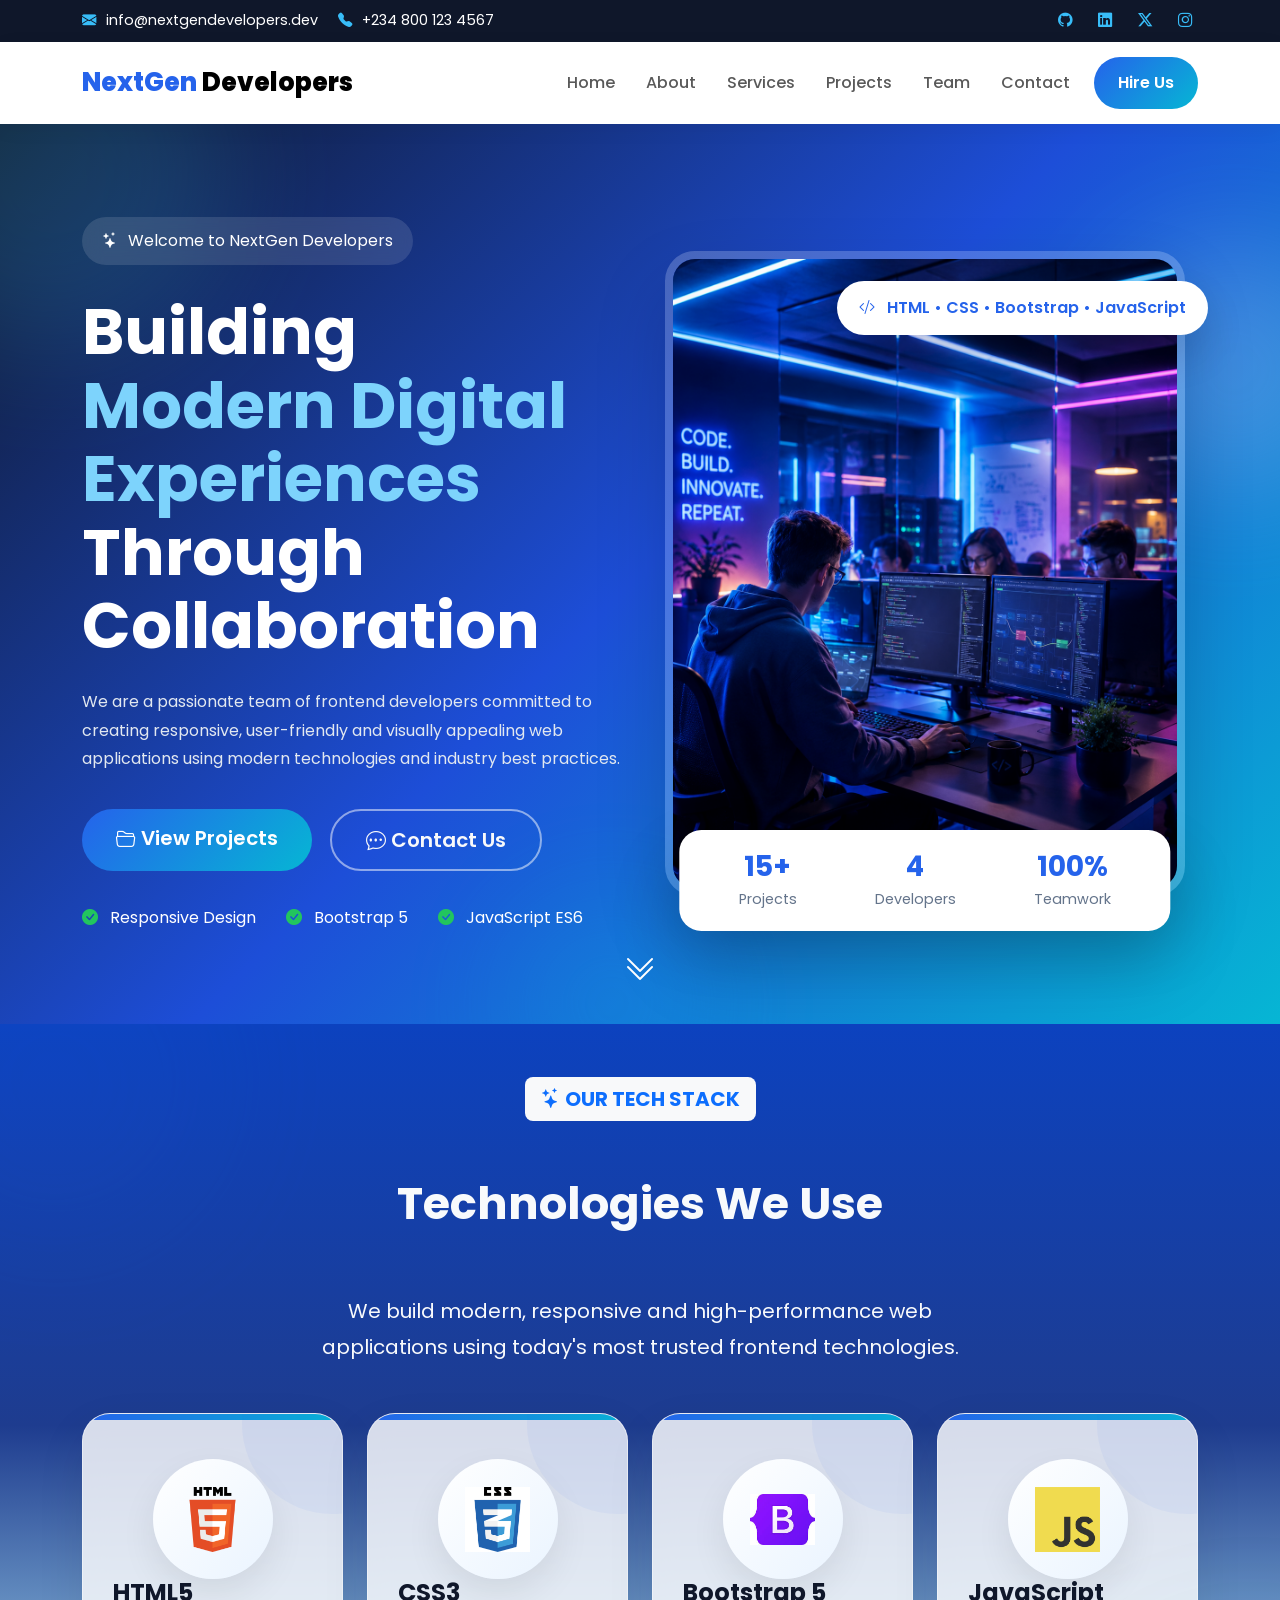
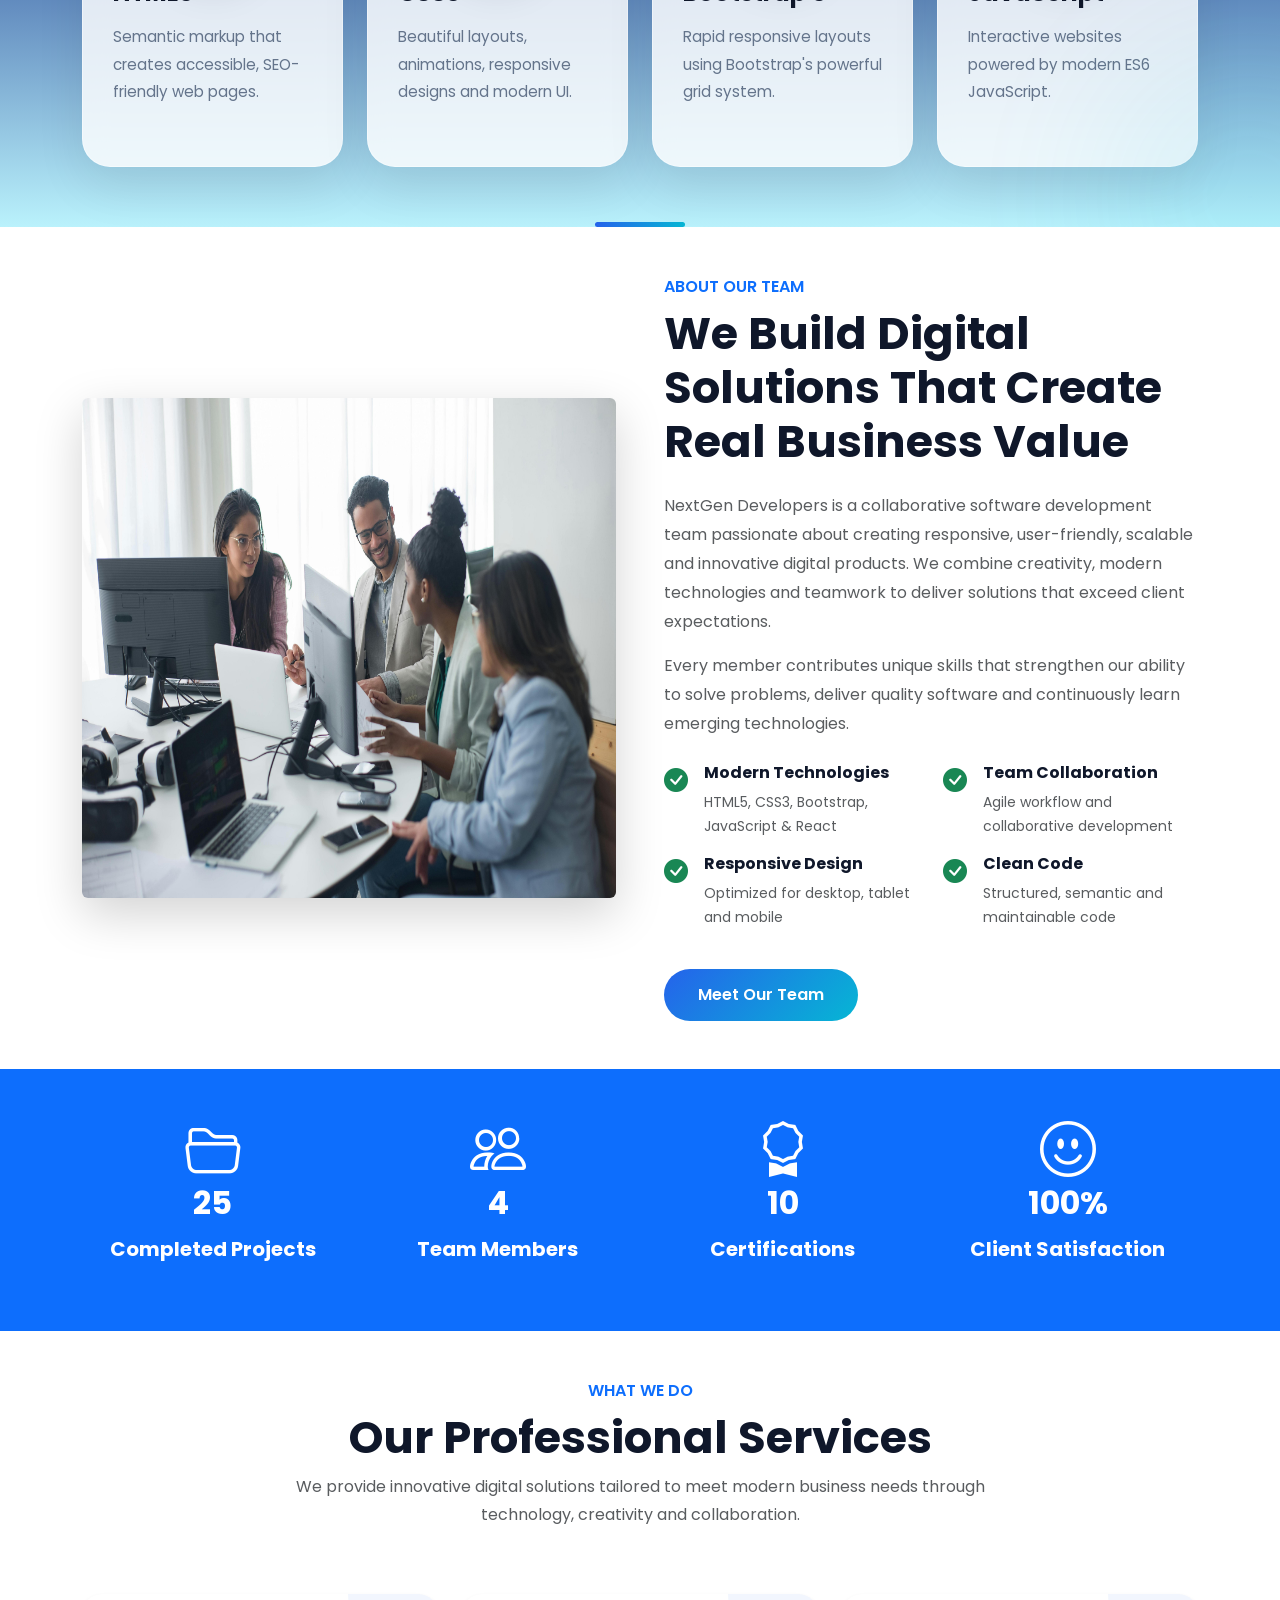
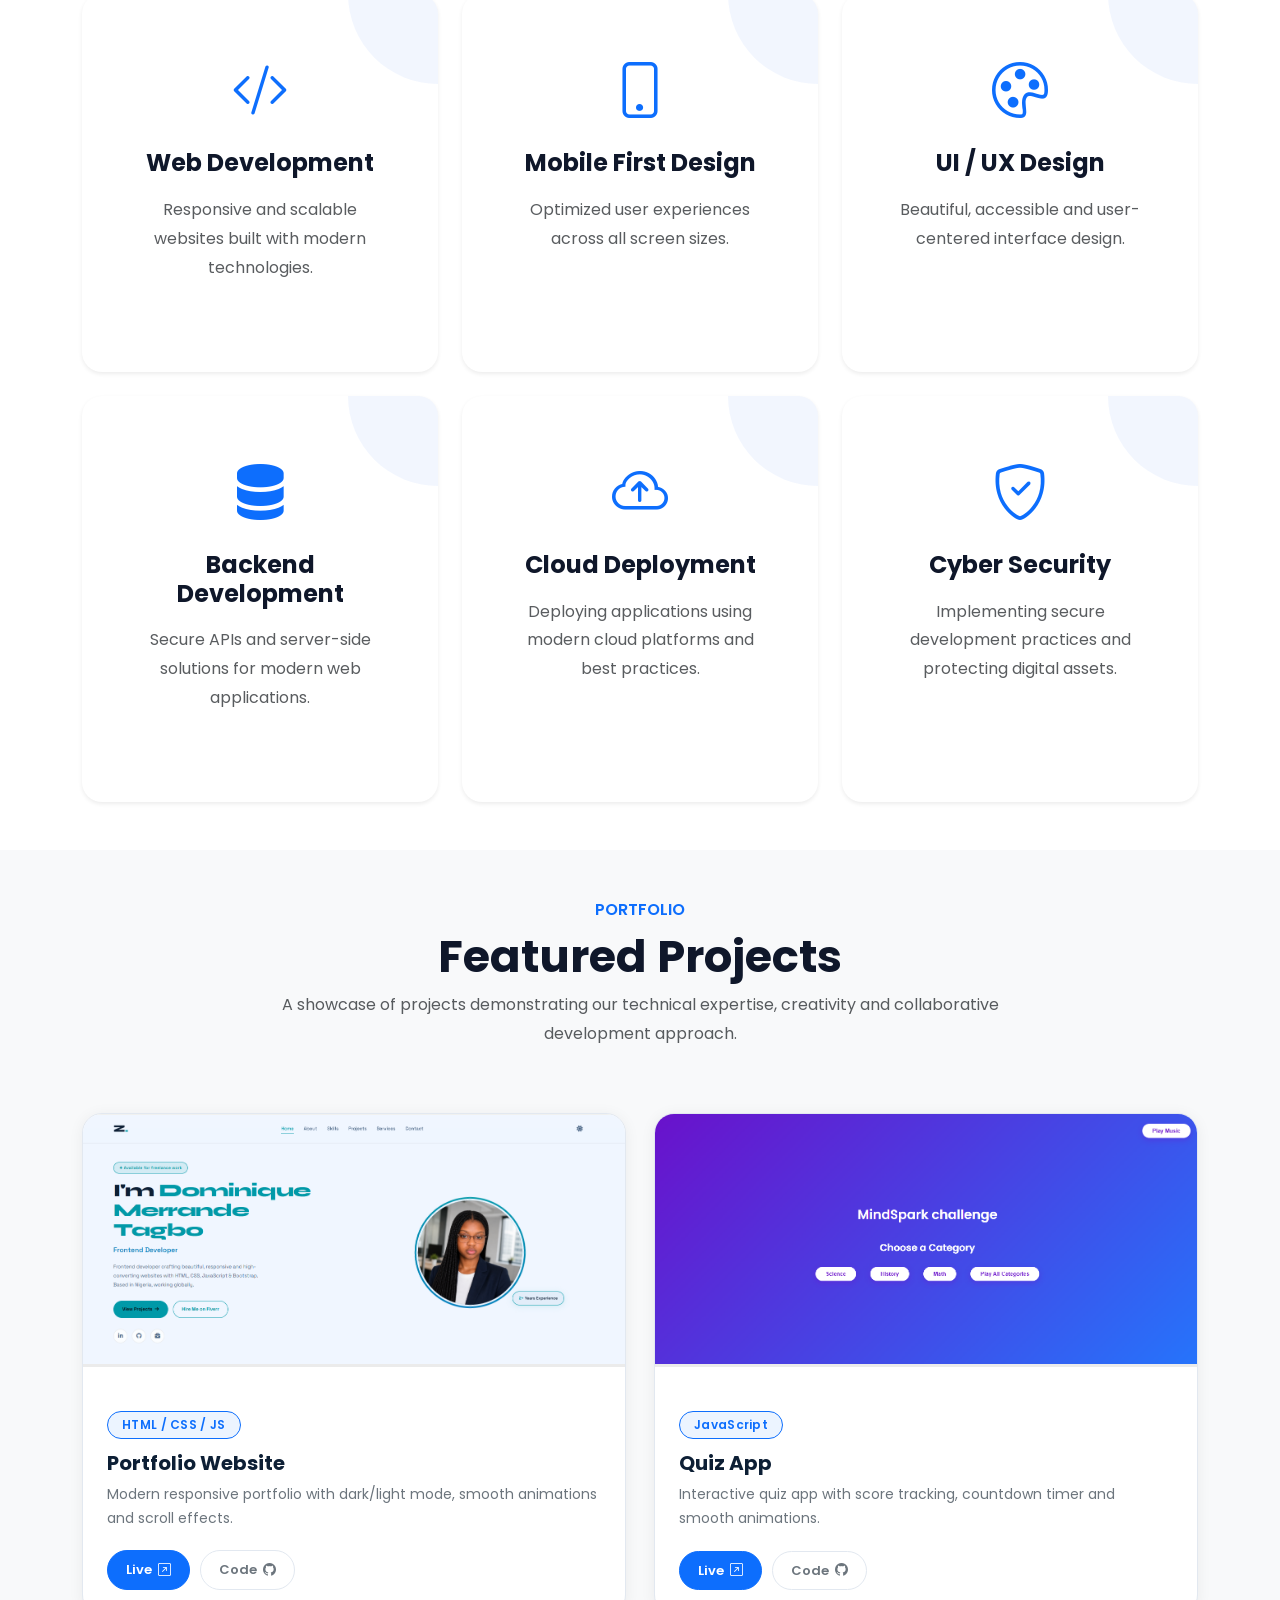
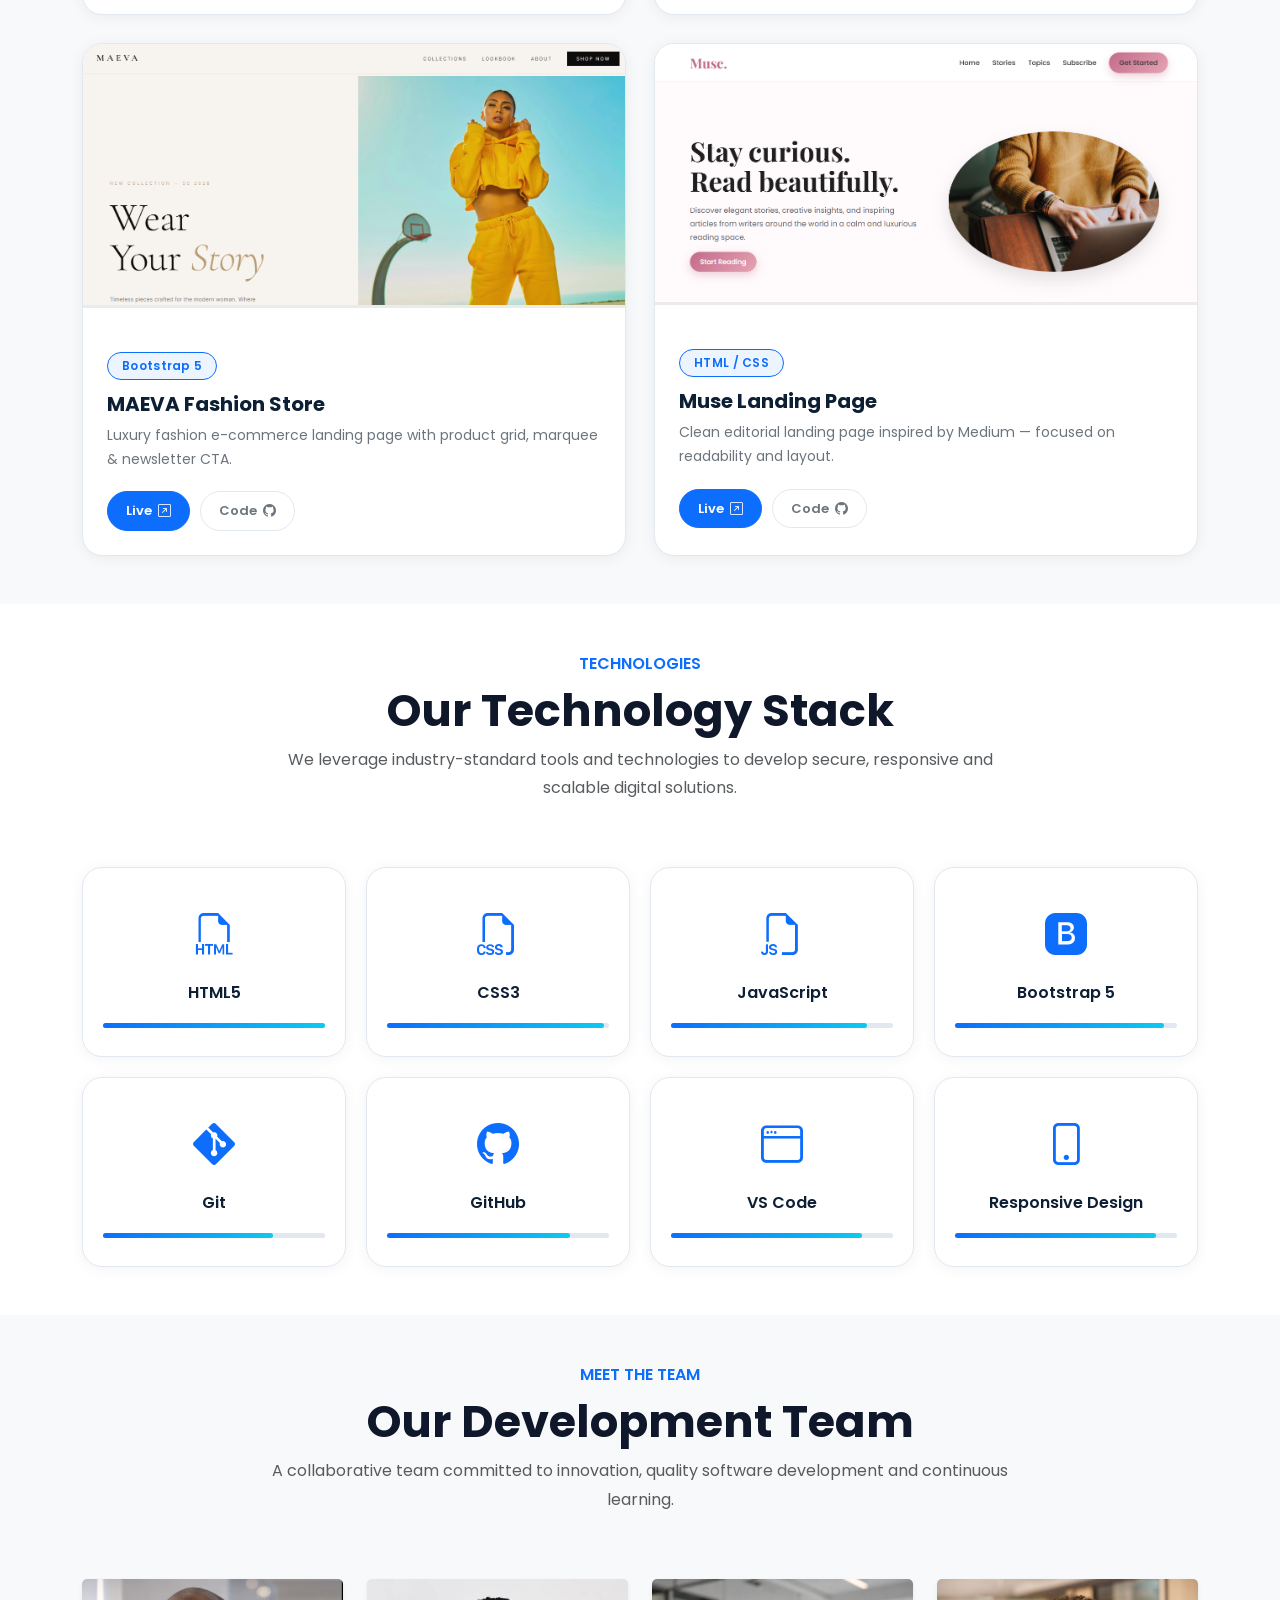
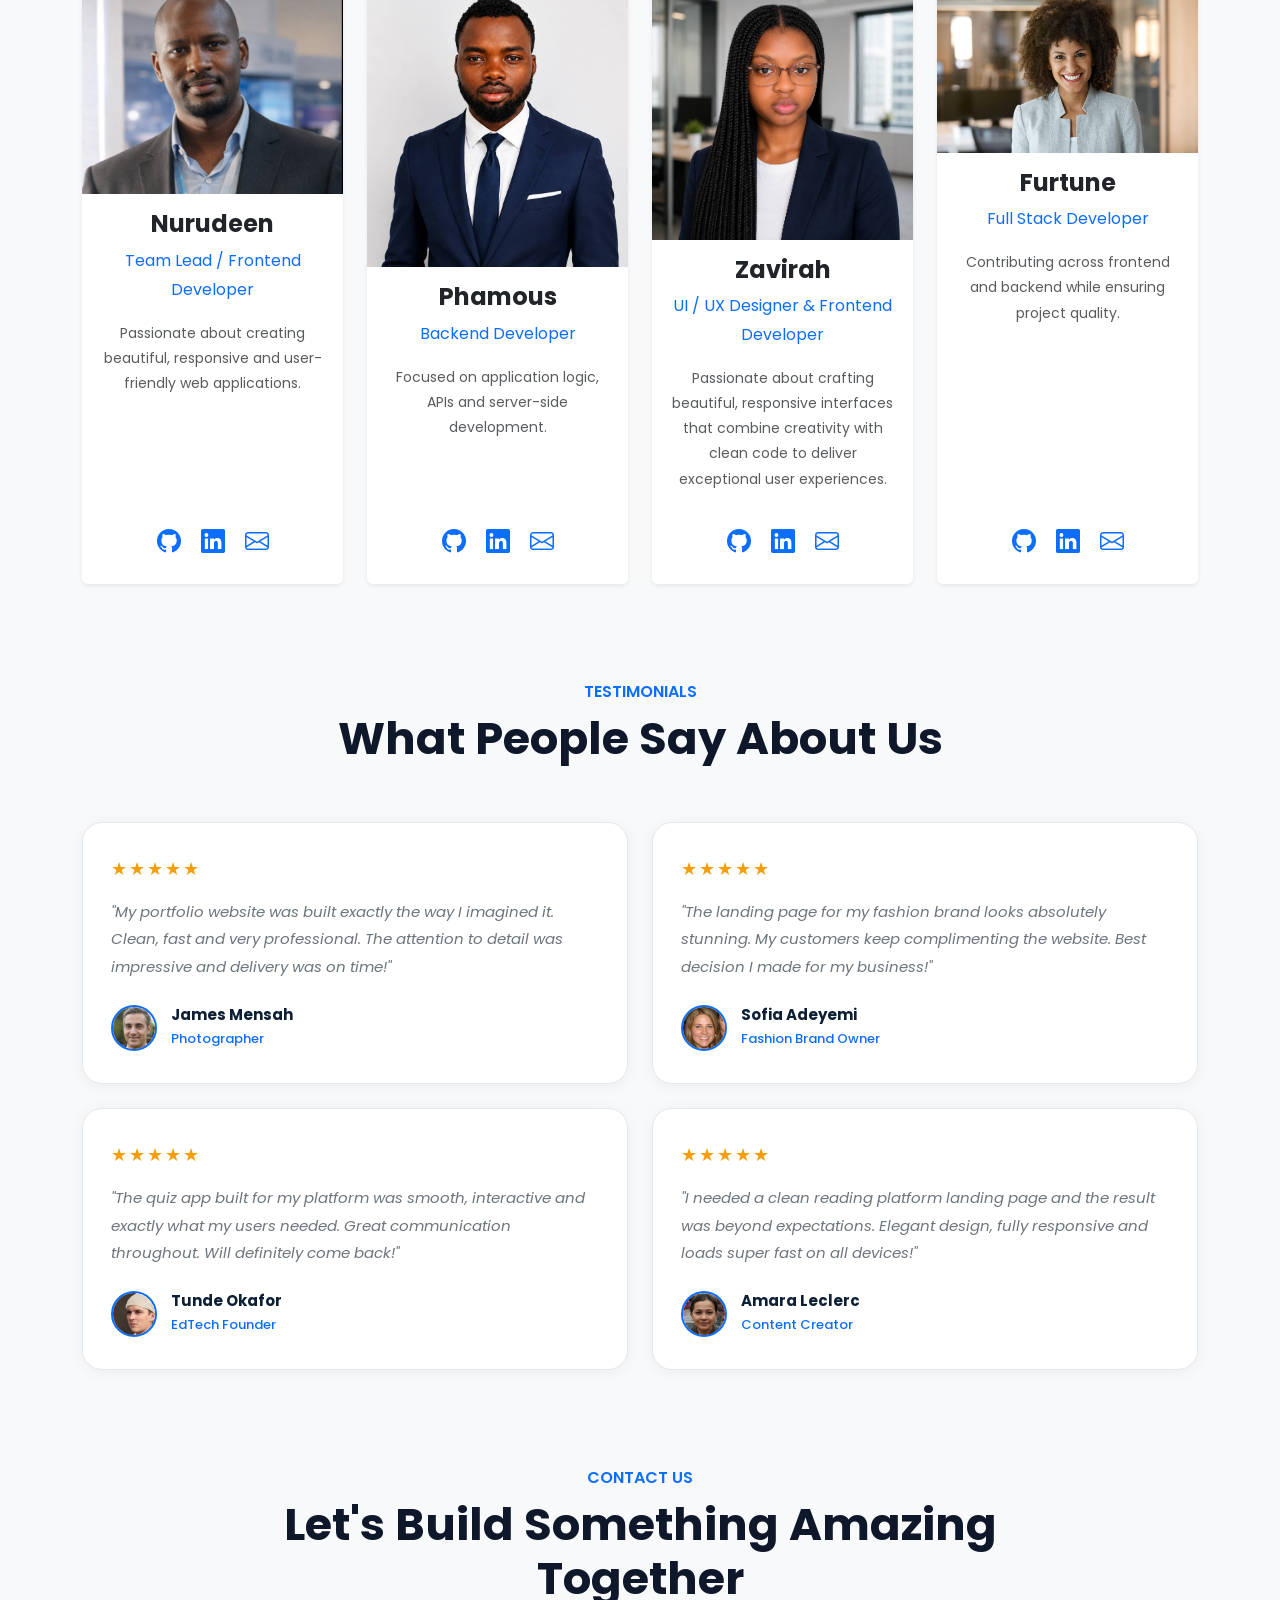
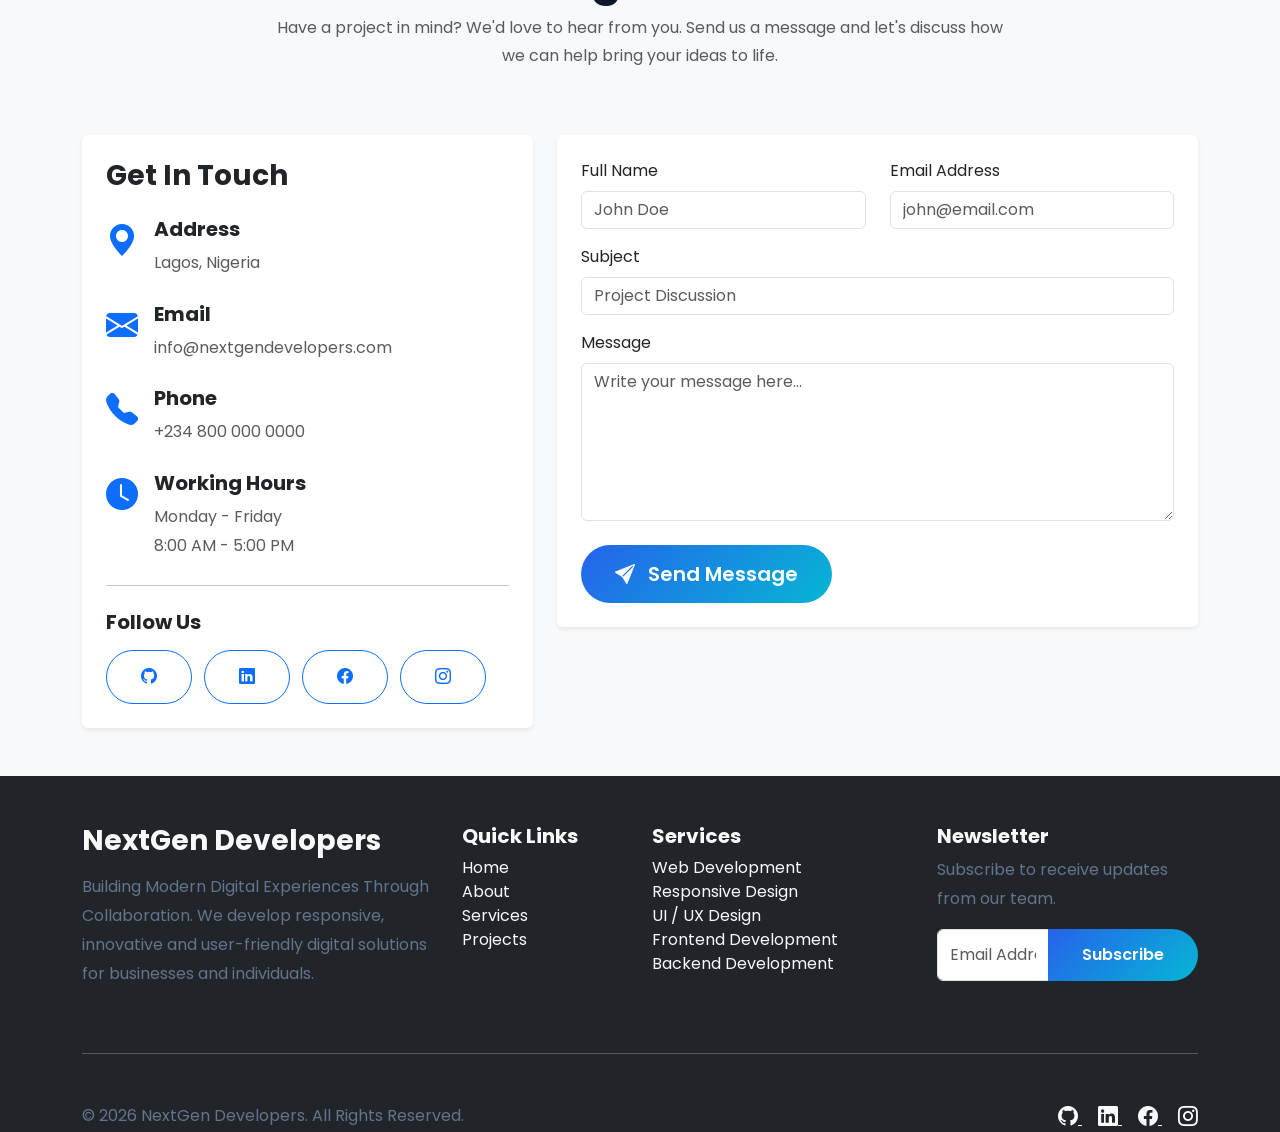
==== commit 5e7e6a5b: "updated changes" ====
--- a/index.html
+++ b/index.html
@@ -471,9 +471,10 @@
                 About Our Team
               </span>
 
-              <h2 class="display-6 fw-bold mt-2 mb-4">
-                We Build Digital Solutions That Create Real Business Value
-              </h2>
+            <h2 
+            class="section-title-match mt-2 mb-4">We Build Digital Solutions That Create Real Business Value
+           </h2>
+
 
               <p class="text-muted">
                 NextGen Developers is a collaborative software development team
@@ -615,7 +616,7 @@
                 What We Do
               </span>
 
-              <h2 class="display-6 fw-bold mt-2">Our Professional Services</h2>
+             <h2 class="section-title-match mt-2">Our Professional Services</h2>
 
               <p class="text-muted">
                 We provide innovative digital solutions tailored to meet modern
@@ -737,7 +738,7 @@
         <div class="row mb-5">
             <div class="col-lg-8 mx-auto text-center">
                 <span class="text-primary fw-semibold text-uppercase">Portfolio</span>
-                <h2 class="display-6 fw-bold mt-2">Featured Projects</h2>
+                 <h2 class="section-title-match mt-2">Featured Projects</h2>
                 <p class="text-muted">A showcase of projects demonstrating our technical expertise, creativity and collaborative development approach.</p>
             </div>
         </div>
@@ -821,7 +822,7 @@
         <div class="row mb-5 text-center">
             <div class="col-lg-8 mx-auto">
                 <span class="text-primary fw-semibold text-uppercase">Technologies</span>
-                <h2 class="display-6 fw-bold mt-2">Our Technology Stack</h2>
+                <h2 class="section-title-match mt-2">Our Technology Stack</h2>
                 <p class="text-muted">We leverage industry-standard tools and technologies to develop secure, responsive and scalable digital solutions.</p>
             </div>
         </div>
@@ -885,7 +886,7 @@
                 Meet The Team
               </span>
 
-              <h2 class="display-6 fw-bold mt-2">Our Development Team</h2>
+              <h2 class="section-title-match mt-2">Our Development Team</h2>
 
               <p class="text-muted">
                 A collaborative team committed to innovation, quality software
@@ -1023,7 +1024,7 @@
         <div class="row mb-5">
             <div class="col-lg-8 mx-auto text-center">
                 <span class="text-primary fw-semibold text-uppercase">Testimonials</span>
-                <h2 class="display-6 fw-bold mt-2">What People Say About Us</h2>
+               <h2 class="section-title-match mt-2">What People Say About Us</h2>
             </div>
         </div>
 
@@ -1094,9 +1095,7 @@
                 Contact Us
               </span>
 
-              <h2 class="display-5 fw-bold mt-2">
-                Let's Build Something Amazing Together
-              </h2>
+              <h2 class="section-title-match mt-2">Let's Build Something Amazing Together</h2>
 
               <p class="text-muted">
                 Have a project in mind? We'd love to hear from you. Send us a
--- a/css/style.css
+++ b/css/style.css
@@ -807,6 +807,14 @@
 }
 
 /*============================*/
+/*==============================
+    UNIFIED HEADING SIZE
+    (matches .section-title's 2.8rem)
+===============================*/
+.section-title-match{
+    font-size:2.8rem;
+    font-weight:700;
+}
 
 
 
@@ -2075,7 +2083,7 @@
 
 .project-grid-custom {
     display: grid;
-    grid-template-columns: repeat(auto-fit, minmax(300px, 1fr));
+    grid-template-columns: repeat(2, 1fr);
     gap: 28px;
 }
 
@@ -2183,7 +2191,7 @@
 
 .skills-container-custom {
     display: grid;
-    grid-template-columns: repeat(auto-fit, minmax(180px, 1fr));
+    grid-template-columns: repeat(4, 1fr);
     gap: 20px;
 }
 
@@ -2259,10 +2267,9 @@
 
 .testimonial-grid-custom {
     display: grid;
-    grid-template-columns: repeat(auto-fit, minmax(280px, 1fr));
+    grid-template-columns: repeat(2, 1fr);
     gap: 24px;
 }
-
 .testimonial-card-custom {
     background: #fff;
     border: 1px solid #e2e8f0;
@@ -3615,4 +3622,20 @@
 }
 
 }
-
+@media (max-width: 768px) {
+    .project-grid-custom,
+    .skills-container-custom,
+    .testimonial-grid-custom {
+        grid-template-columns: 1fr;
+    }
+}
+@media(max-width:768px){
+    .section-title-match{
+        font-size:2rem;
+    }
+}
+@media(max-width:768px){
+    .section-title{
+        font-size:2rem;
+    }
+}
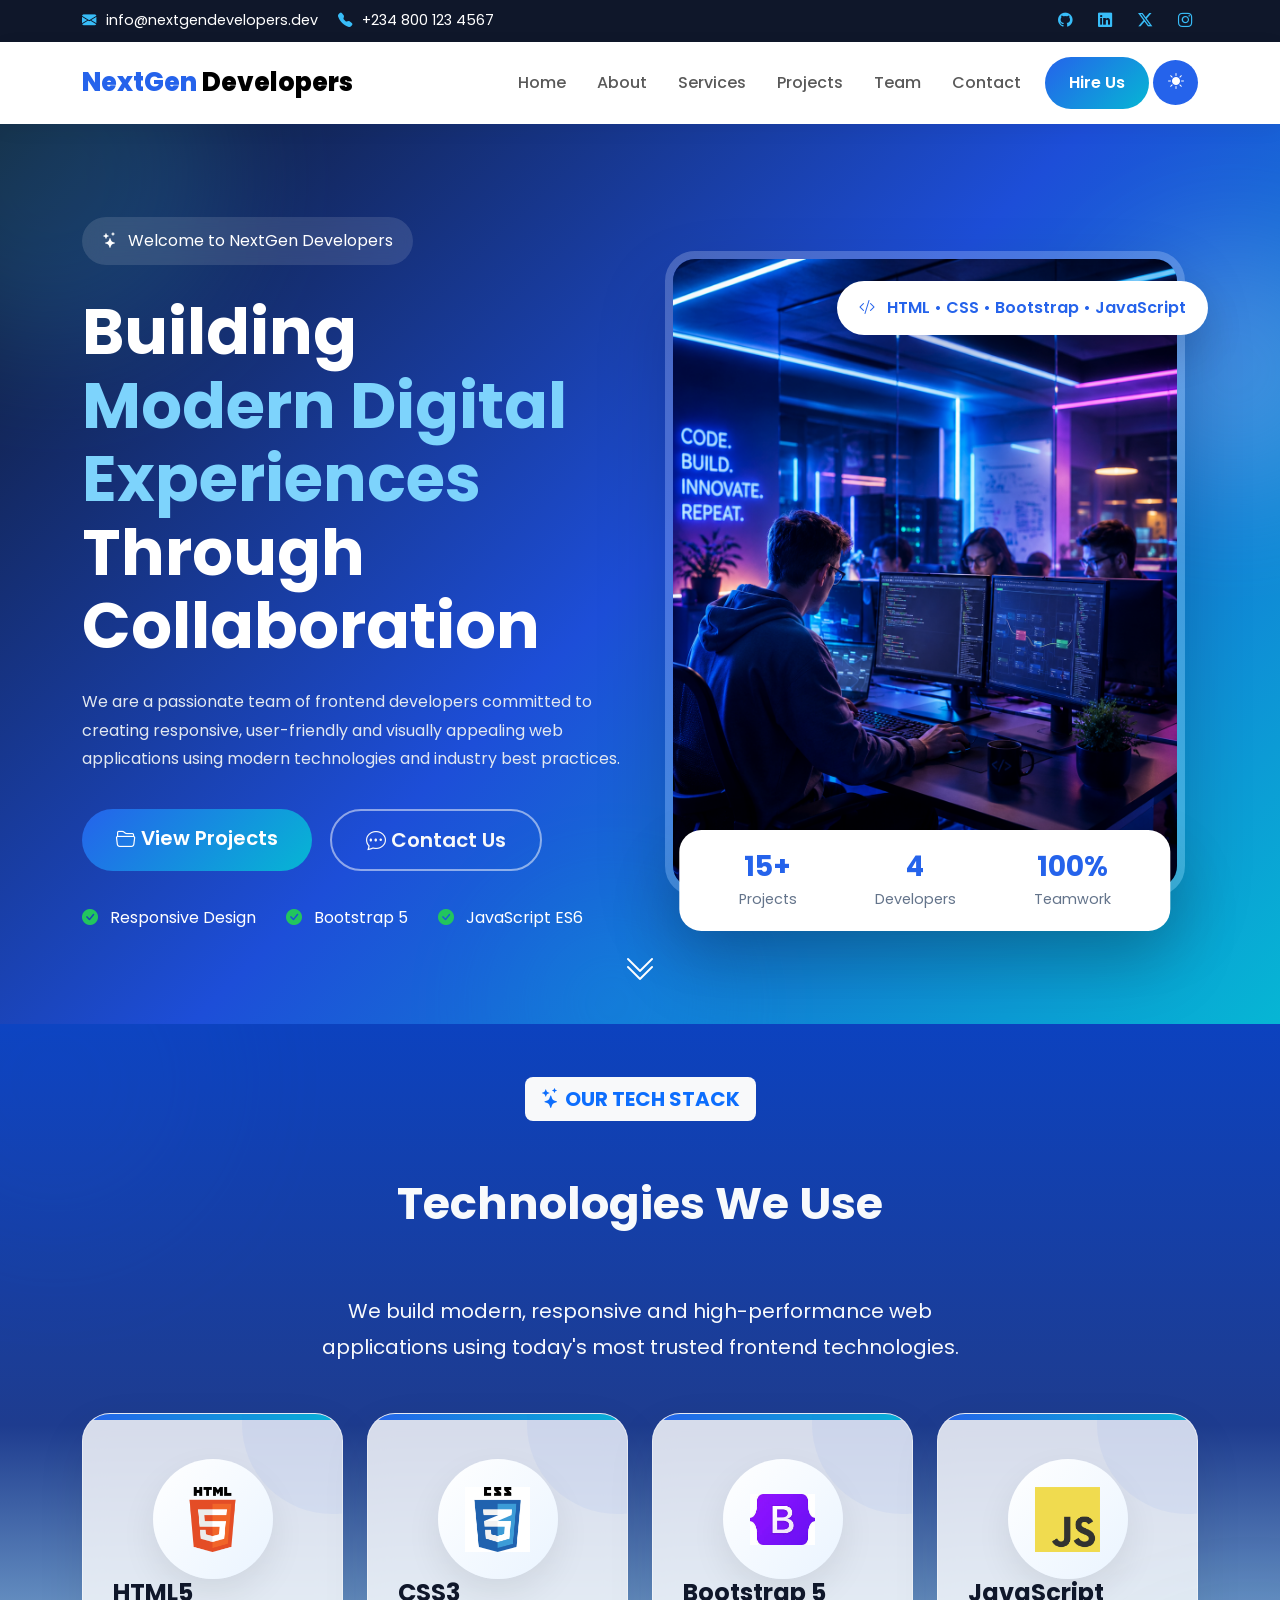
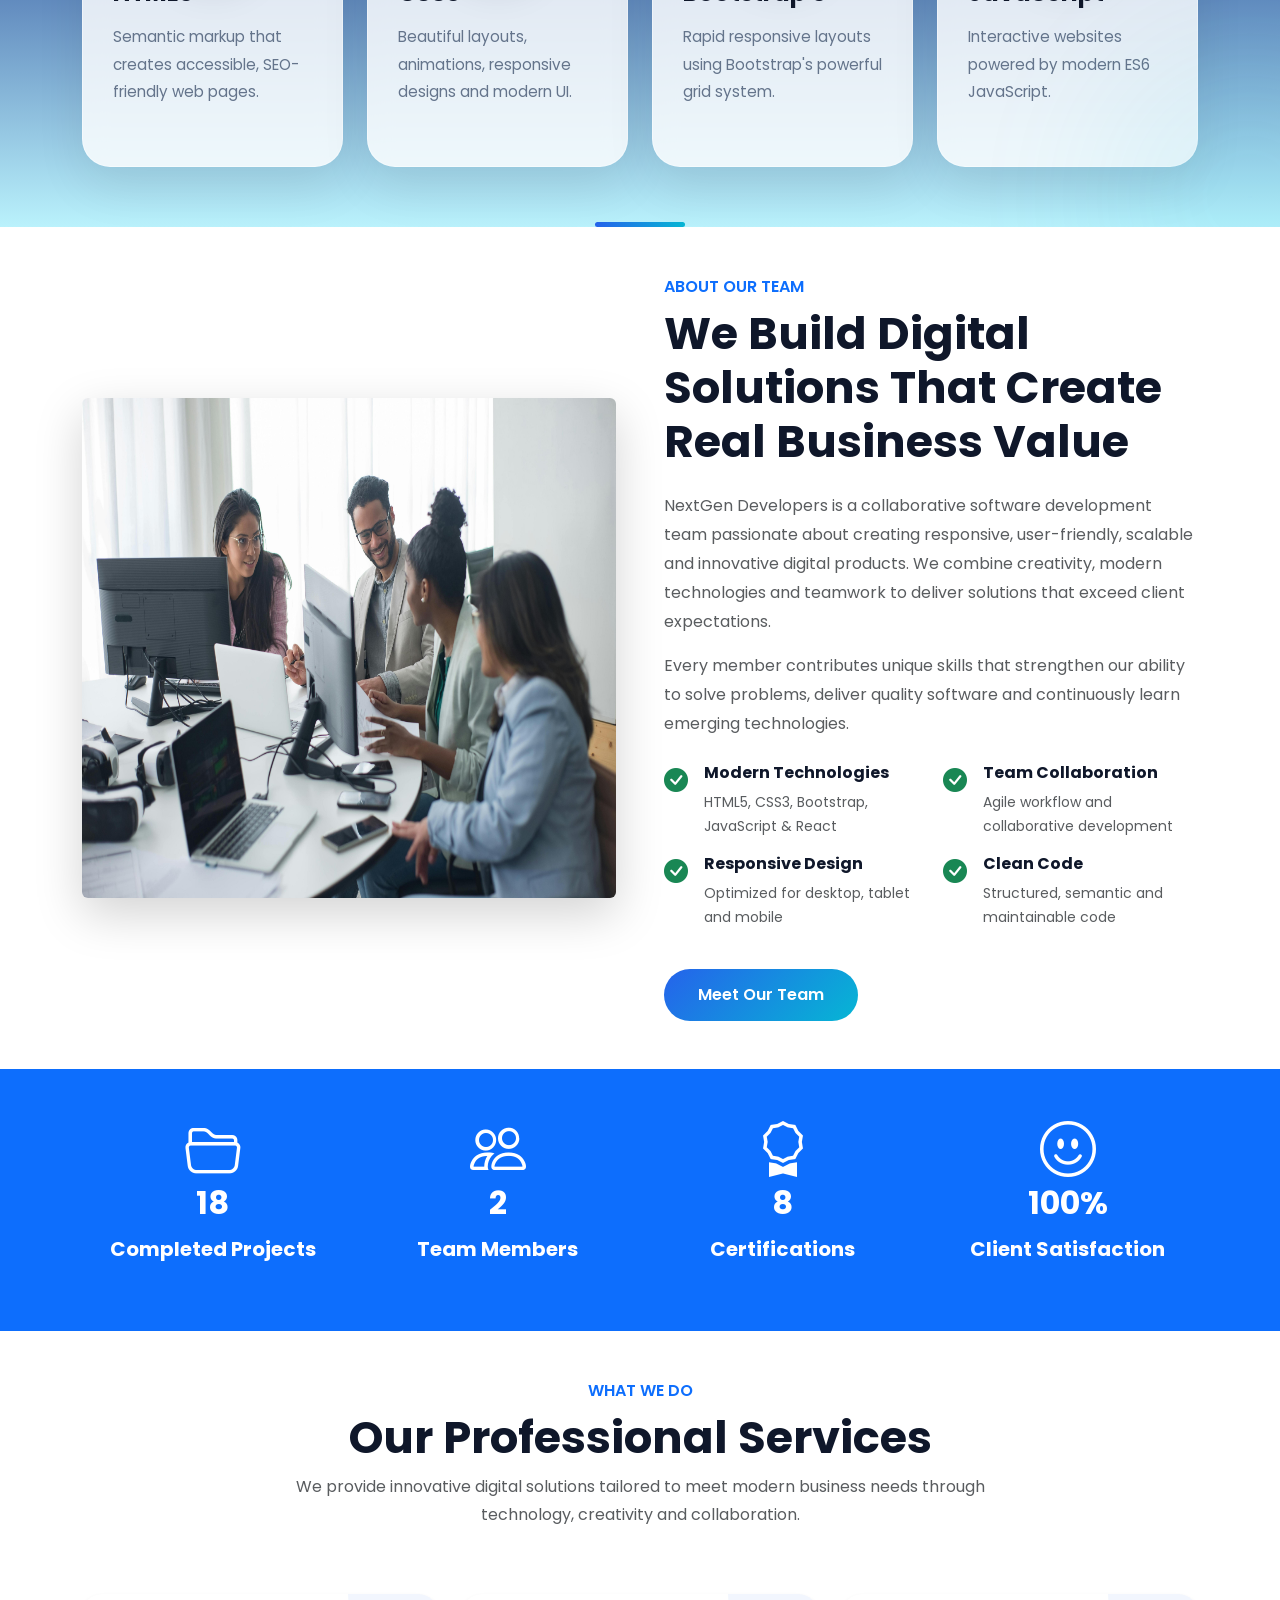
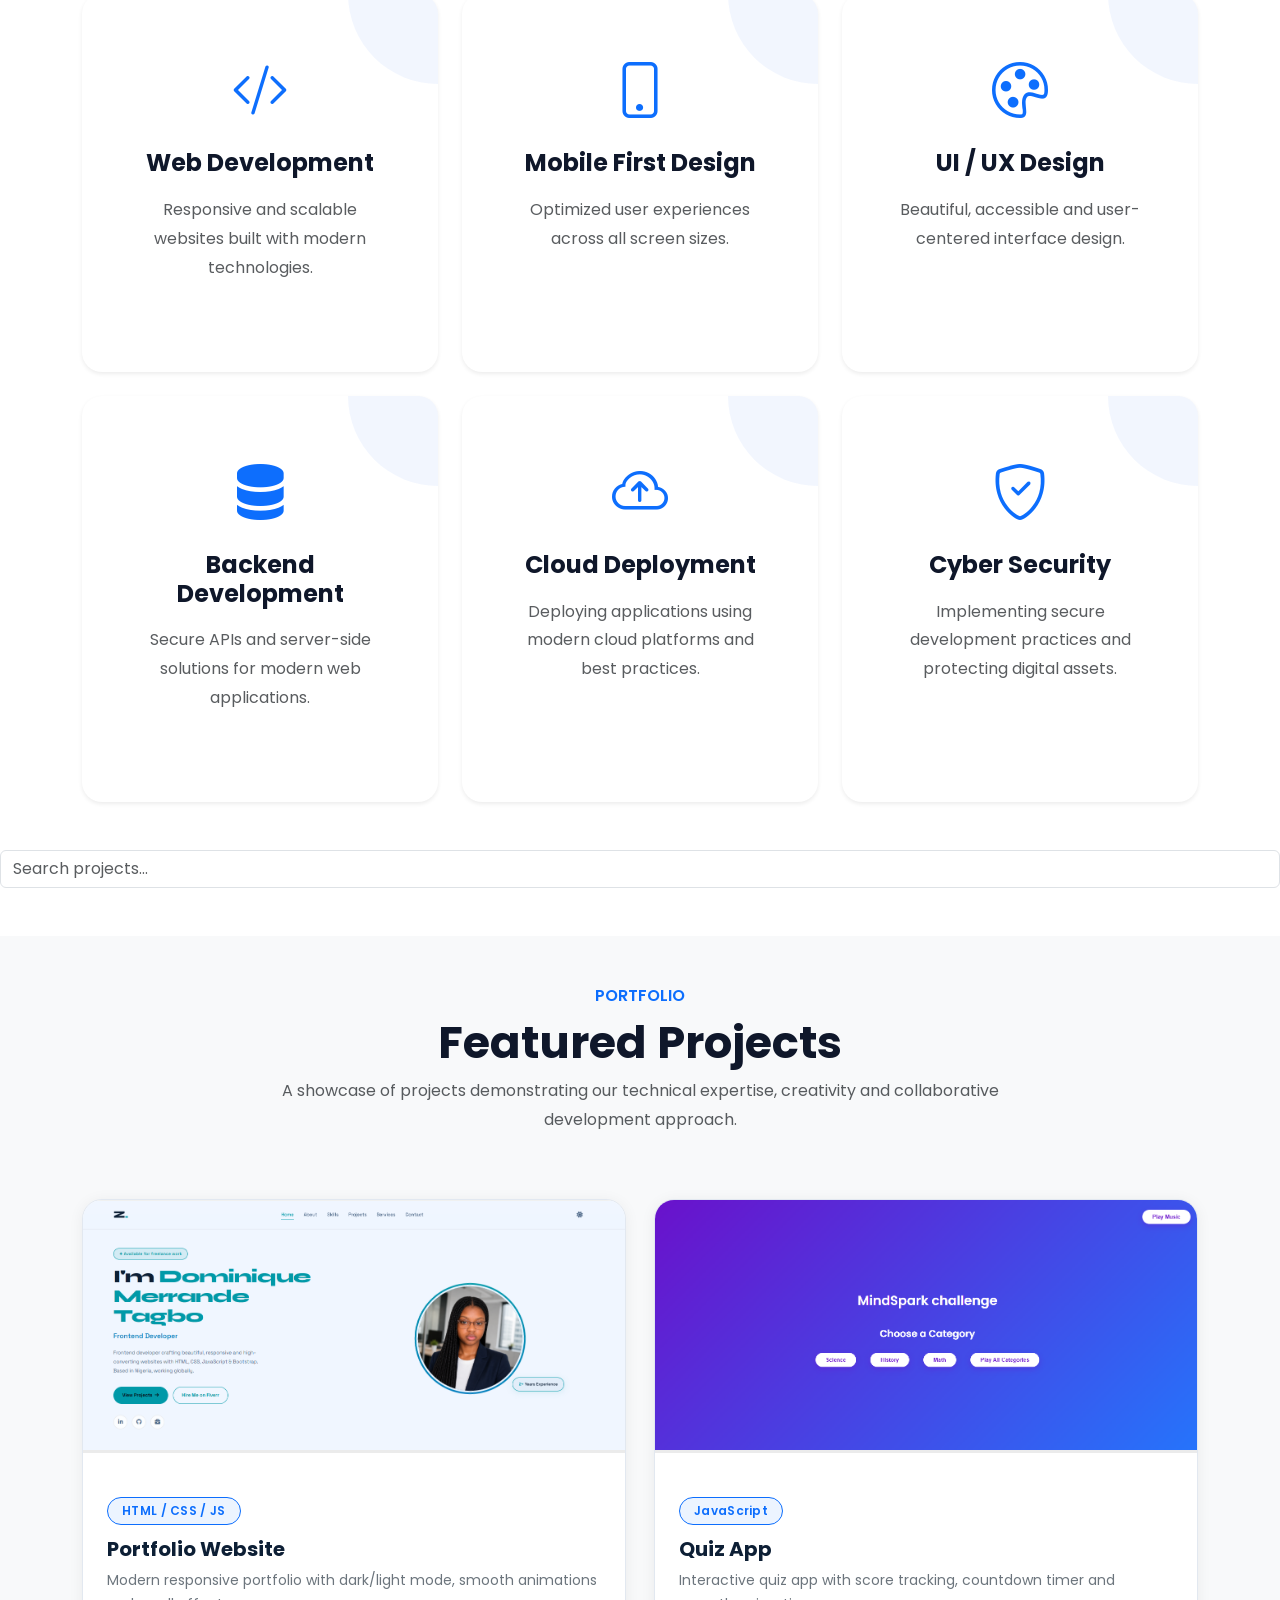
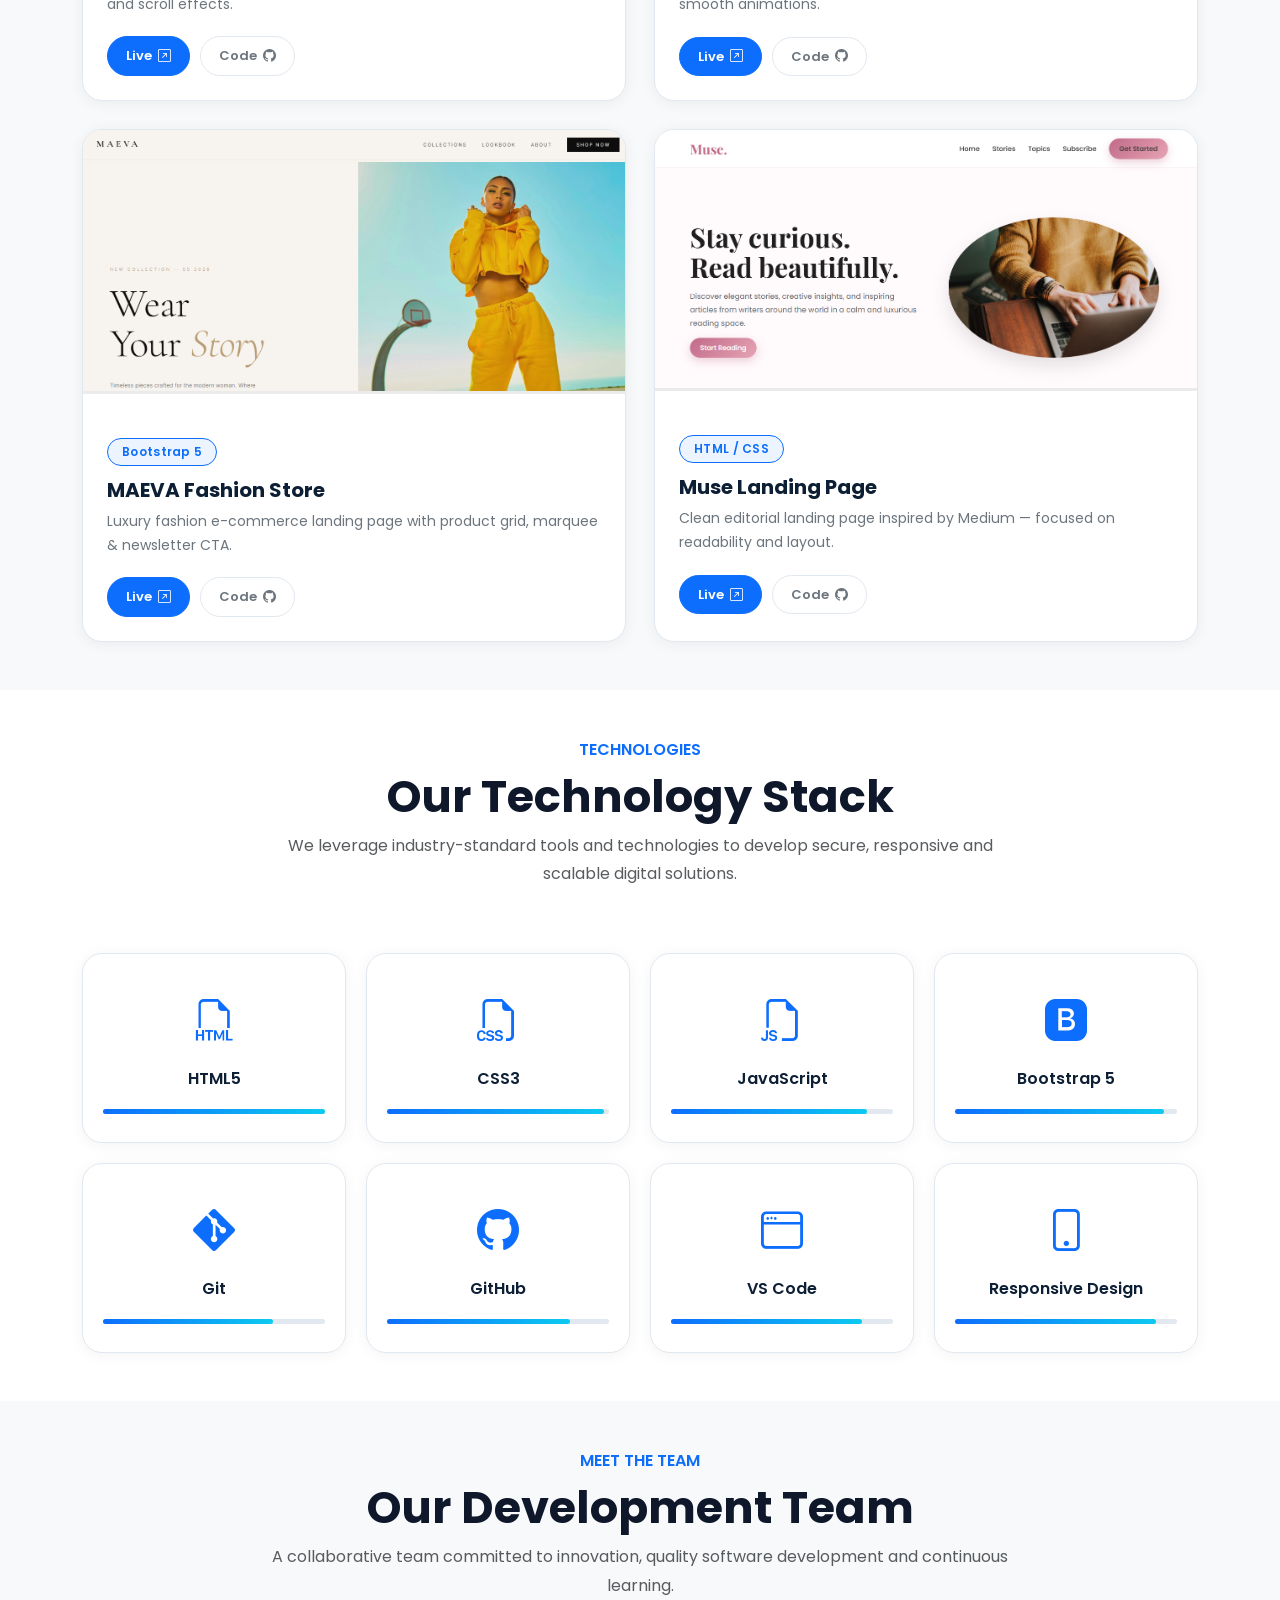
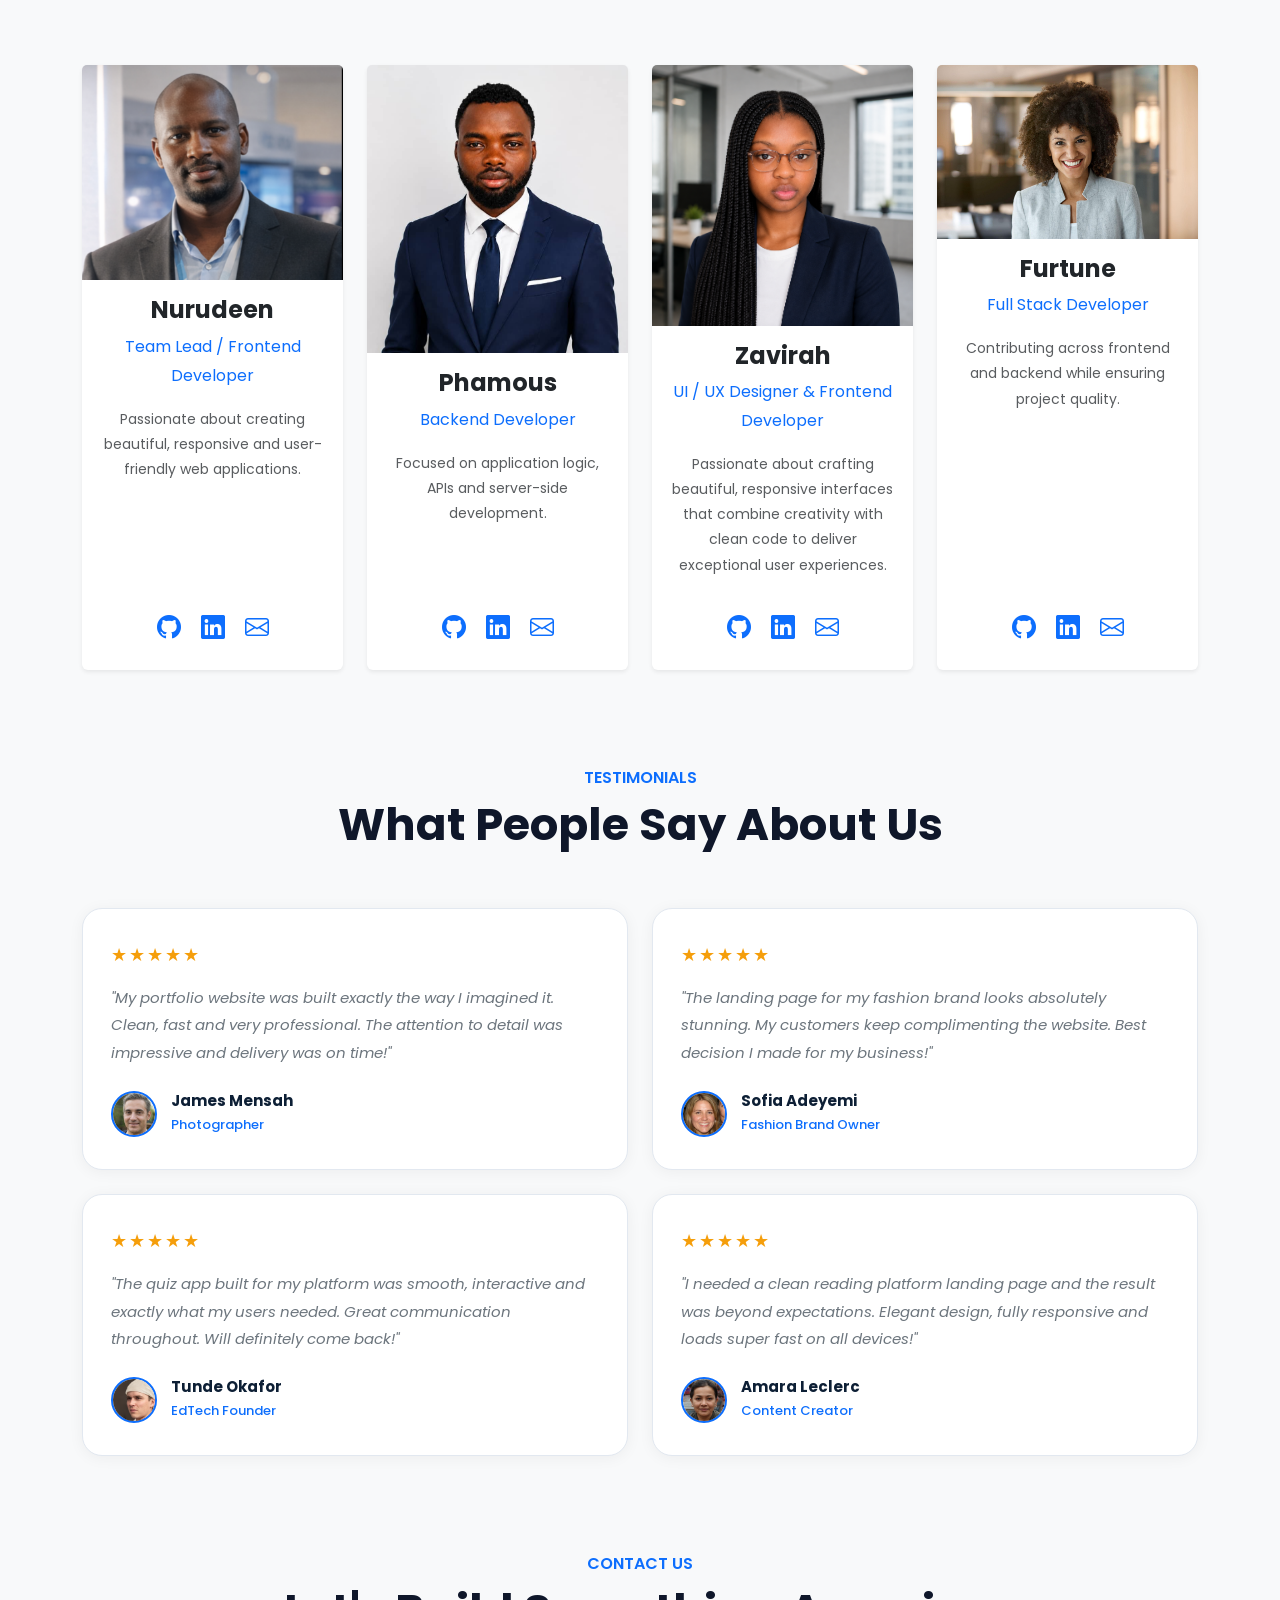
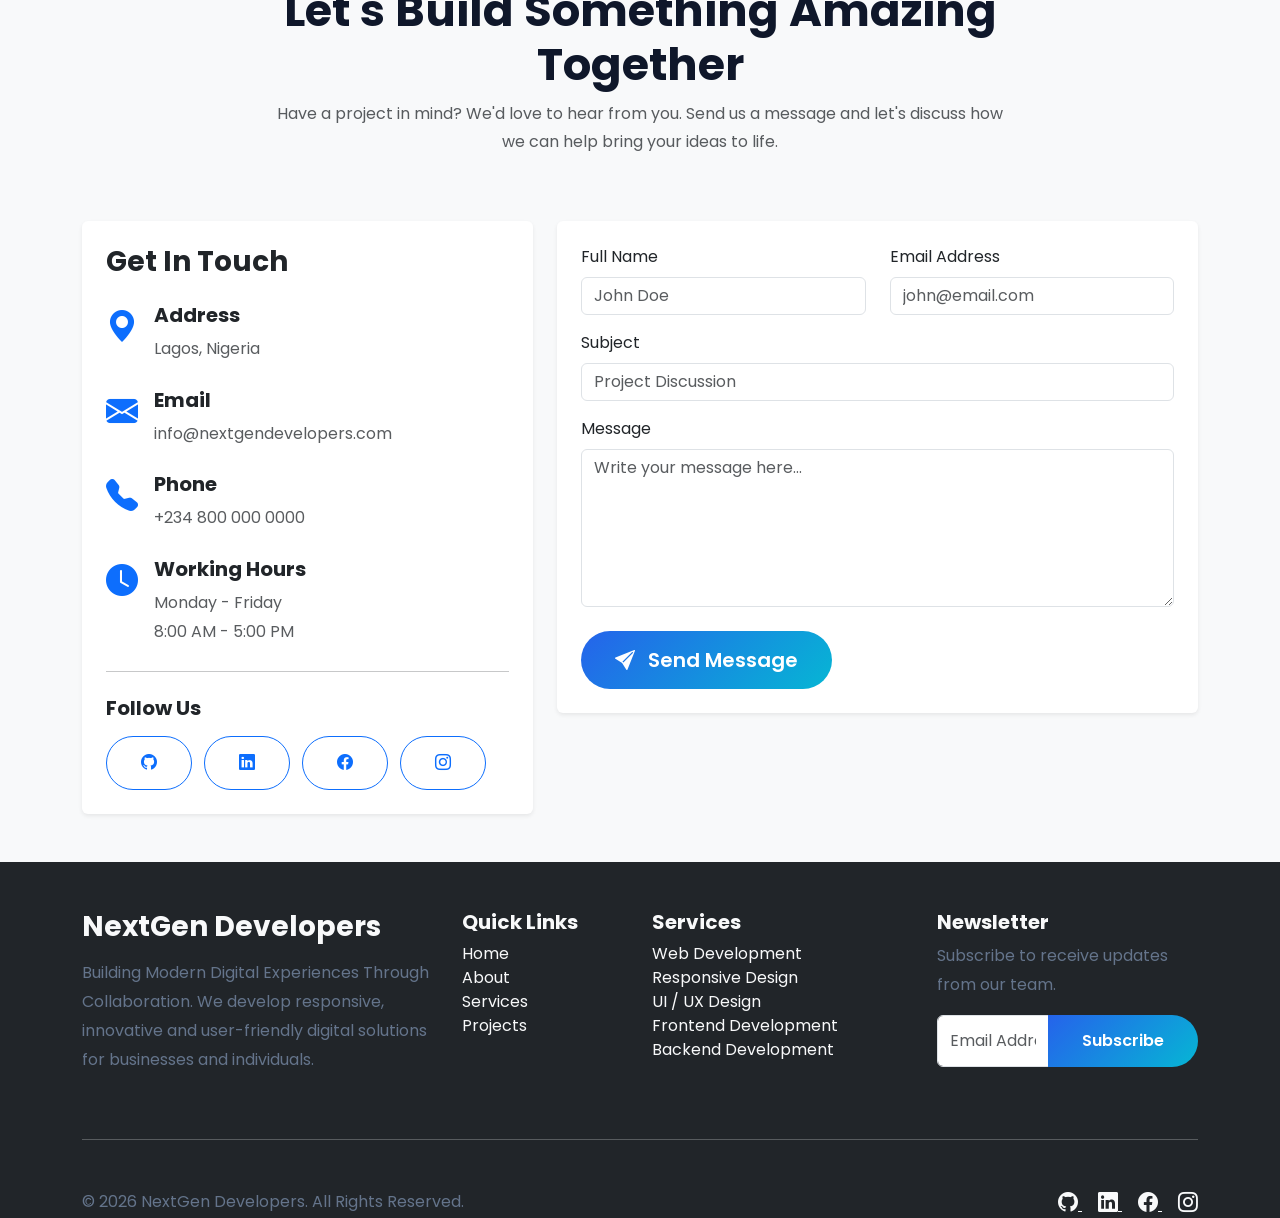
==== commit 027825fa: "updated project" ====
--- a/index.html
+++ b/index.html
@@ -176,7 +176,9 @@
               <a href="#contact" class="btn btn-primary rounded-pill px-4">
                 Hire Us
               </a>
-            </li>
+              <button id="themeToggle" class="theme-toggle">
+              <i class="bi bi-brightness-high-fill"></i>
+              </button>
           </ul>
         </div>
       </div>
@@ -211,6 +213,10 @@
 
           <li><a class="nav-link" href="#contact">Contact</a></li>
         </ul>
+
+         <button class="theme-toggle mt-3">
+          <i class="bi bi-brightness-high-fill"></i>
+        </button>
 
         <a href="#contact" class="btn btn-primary w-100 mt-4">
           Start a Project
@@ -732,6 +738,18 @@
       <!-- ==========================================
         FEATURED PROJECTS
 =========================================== -->
+<div class="project-search mb-5">
+    <input
+        type="text"
+        id="projectSearch"
+        class="form-control"
+        placeholder="Search projects..."
+    >
+</div>
+
+<p id="noProjects" style="display:none;text-align:center;">
+    No projects found.
+</p>
 
 <section id="projects" class="py-5 bg-light">
     <div class="container">
--- a/css/style.css
+++ b/css/style.css
@@ -33,6 +33,74 @@
 
     --transition:.35s ease;
 
+}
+/*==============================
+        DARK/LIGHT MODE
+===============================*/
+
+body{
+    transition: background .4s,color .4s;
+}
+
+.theme-toggle{
+    width:45px;
+    height:45px;
+    border:none;
+    border-radius:50%;
+    background:var(--primary);
+    color:#fff;
+    cursor:pointer;
+    transition:.3s;
+}
+
+.theme-toggle:hover{
+    transform:rotate(180deg);
+}
+
+/* DARK MODE */
+
+body.dark-mode{
+    background:#0f172a;
+    color:#fff;
+}
+
+body.dark-mode .navbar,
+body.dark-mode .offcanvas,
+body.dark-mode .service-card,
+body.dark-mode .technology-card,
+body.dark-mode .project-card-custom,
+body.dark-mode .skill-card-custom,
+body.dark-mode .testimonial-card-custom,
+body.dark-mode .contact-form,
+body.dark-mode .contact-info{
+
+    background:#1e293b;
+    color:#fff;
+}
+
+body.dark-mode p{
+    color:#cbd5e1;
+}
+
+body.dark-mode .nav-link,
+body.dark-mode h1,
+body.dark-mode h2,
+body.dark-mode h3,
+body.dark-mode h4,
+body.dark-mode h5{
+    color:#fff;
+}
+
+body.dark-mode input,
+body.dark-mode textarea{
+    background:#334155;
+    color:white;
+    border-color:#475569;
+}
+
+body.dark-mode .services-section,
+body.dark-mode .contact-section{
+    background:#0f172a;
 }
 
 /*==============================
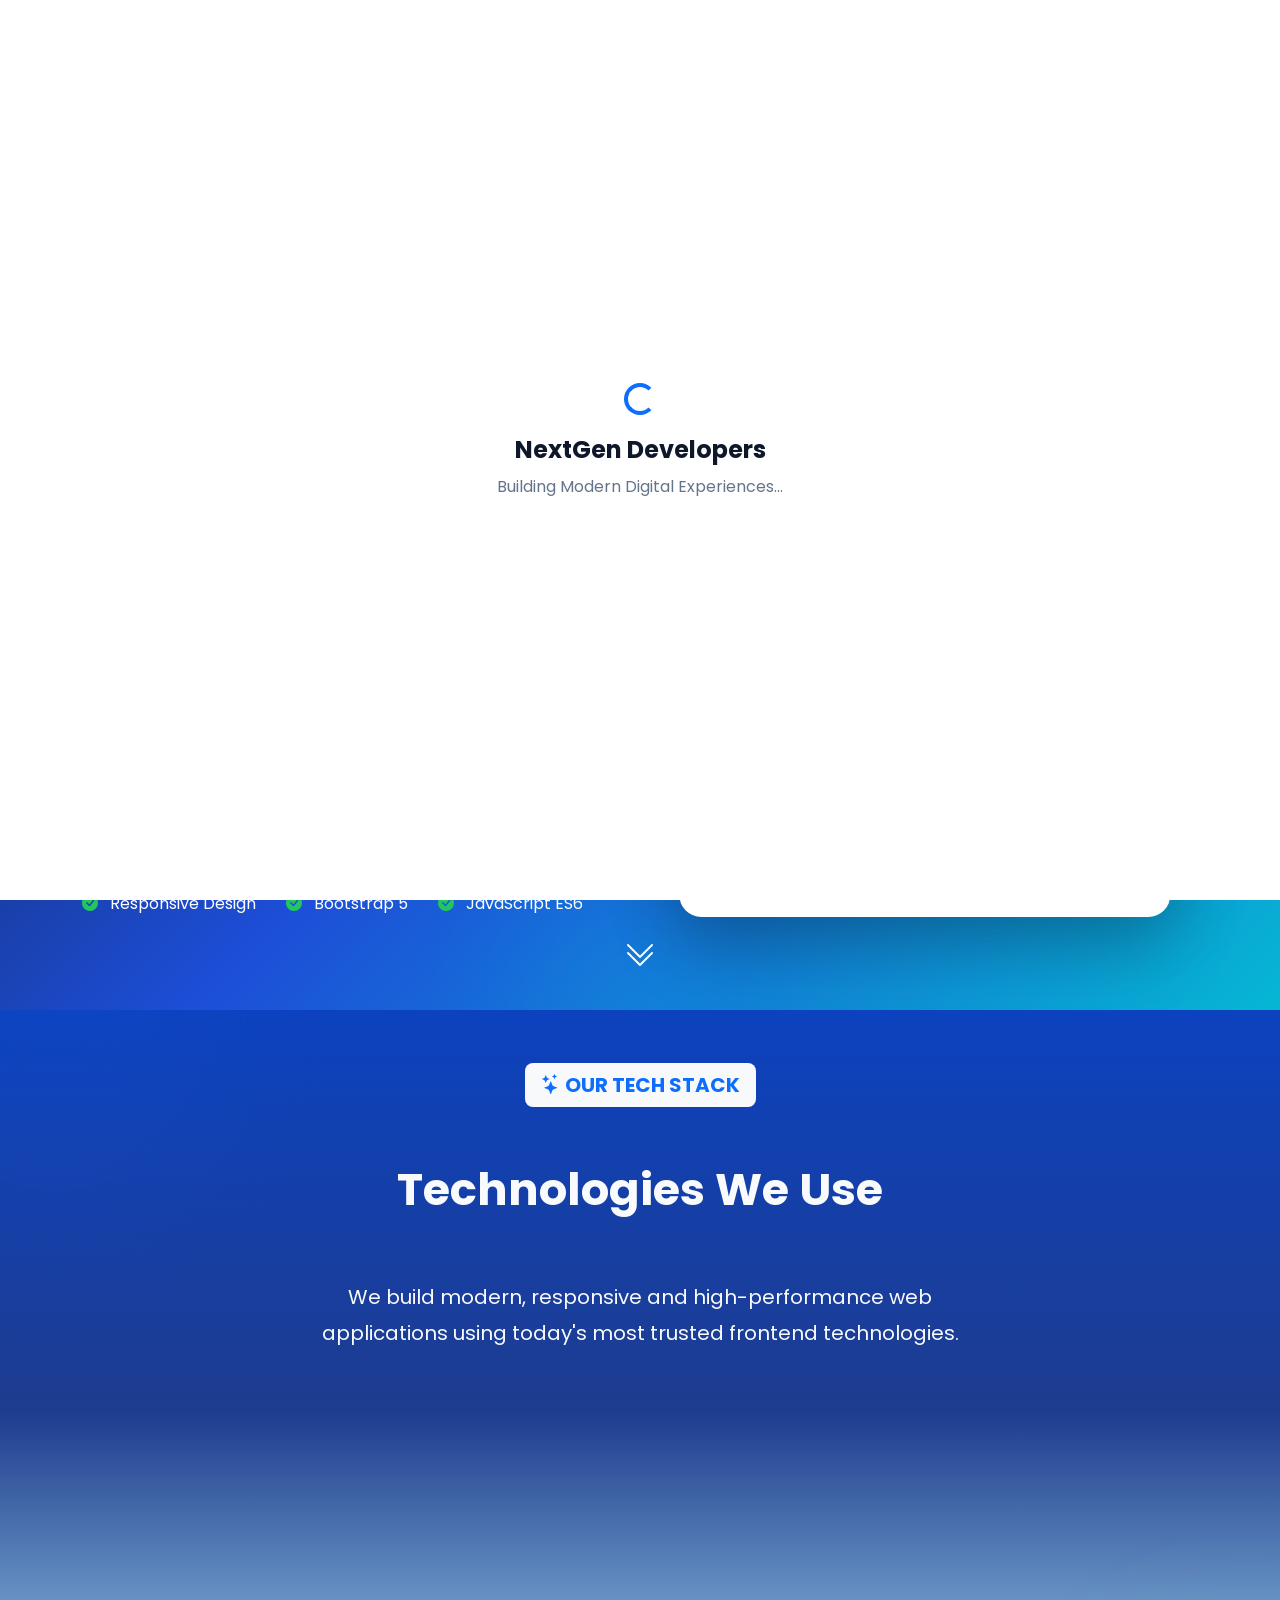
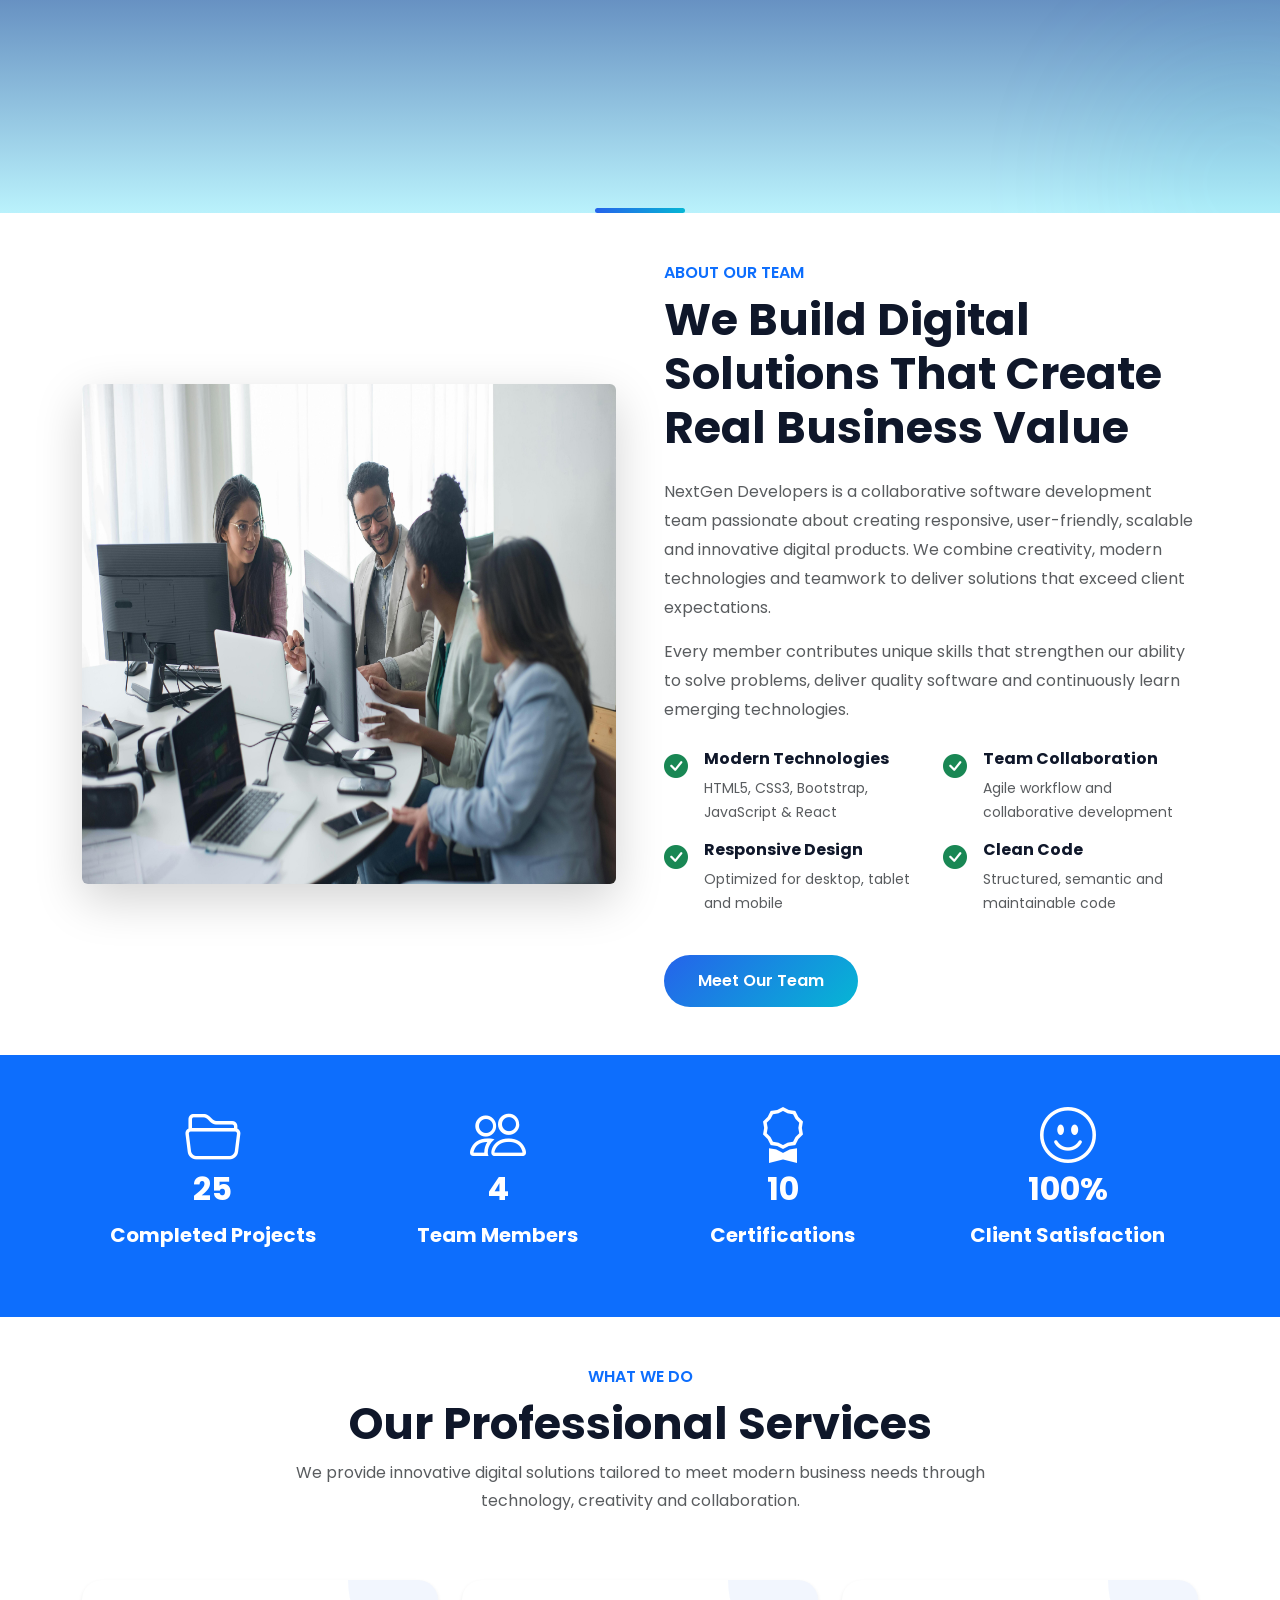
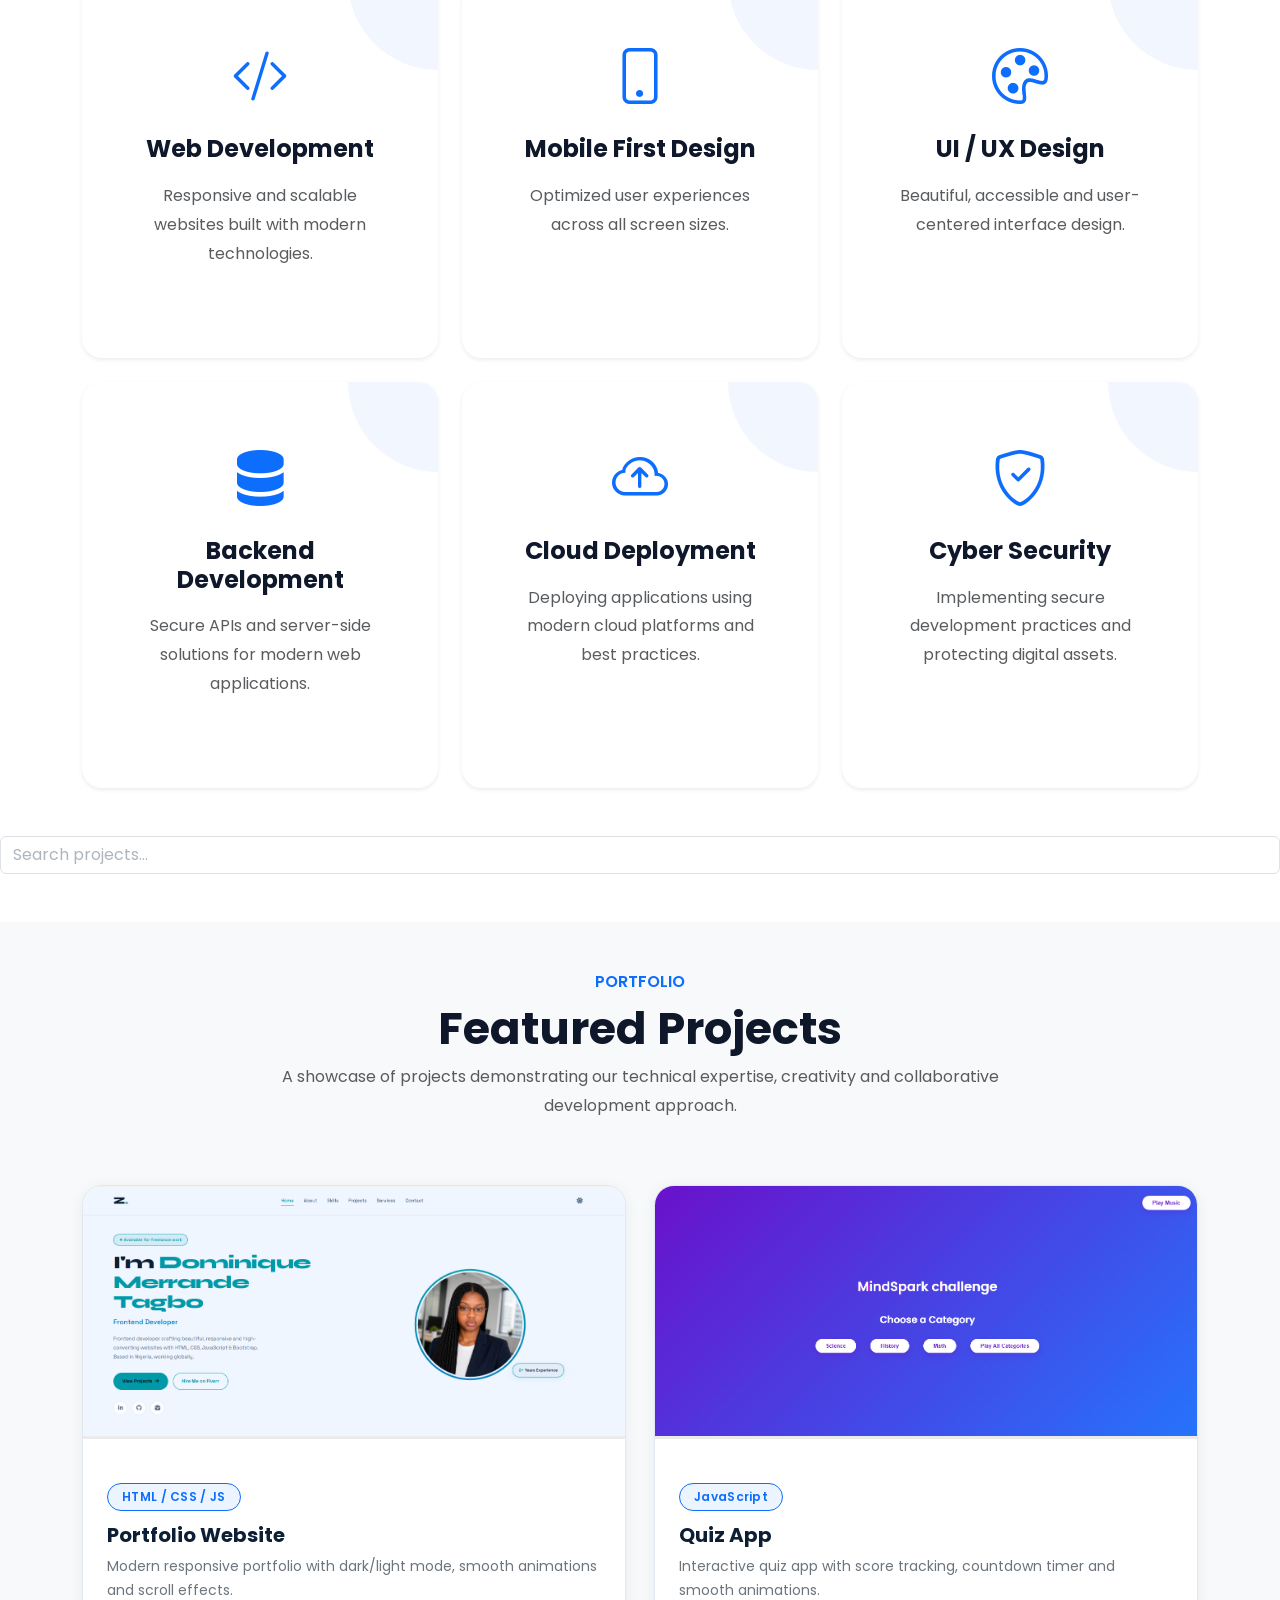
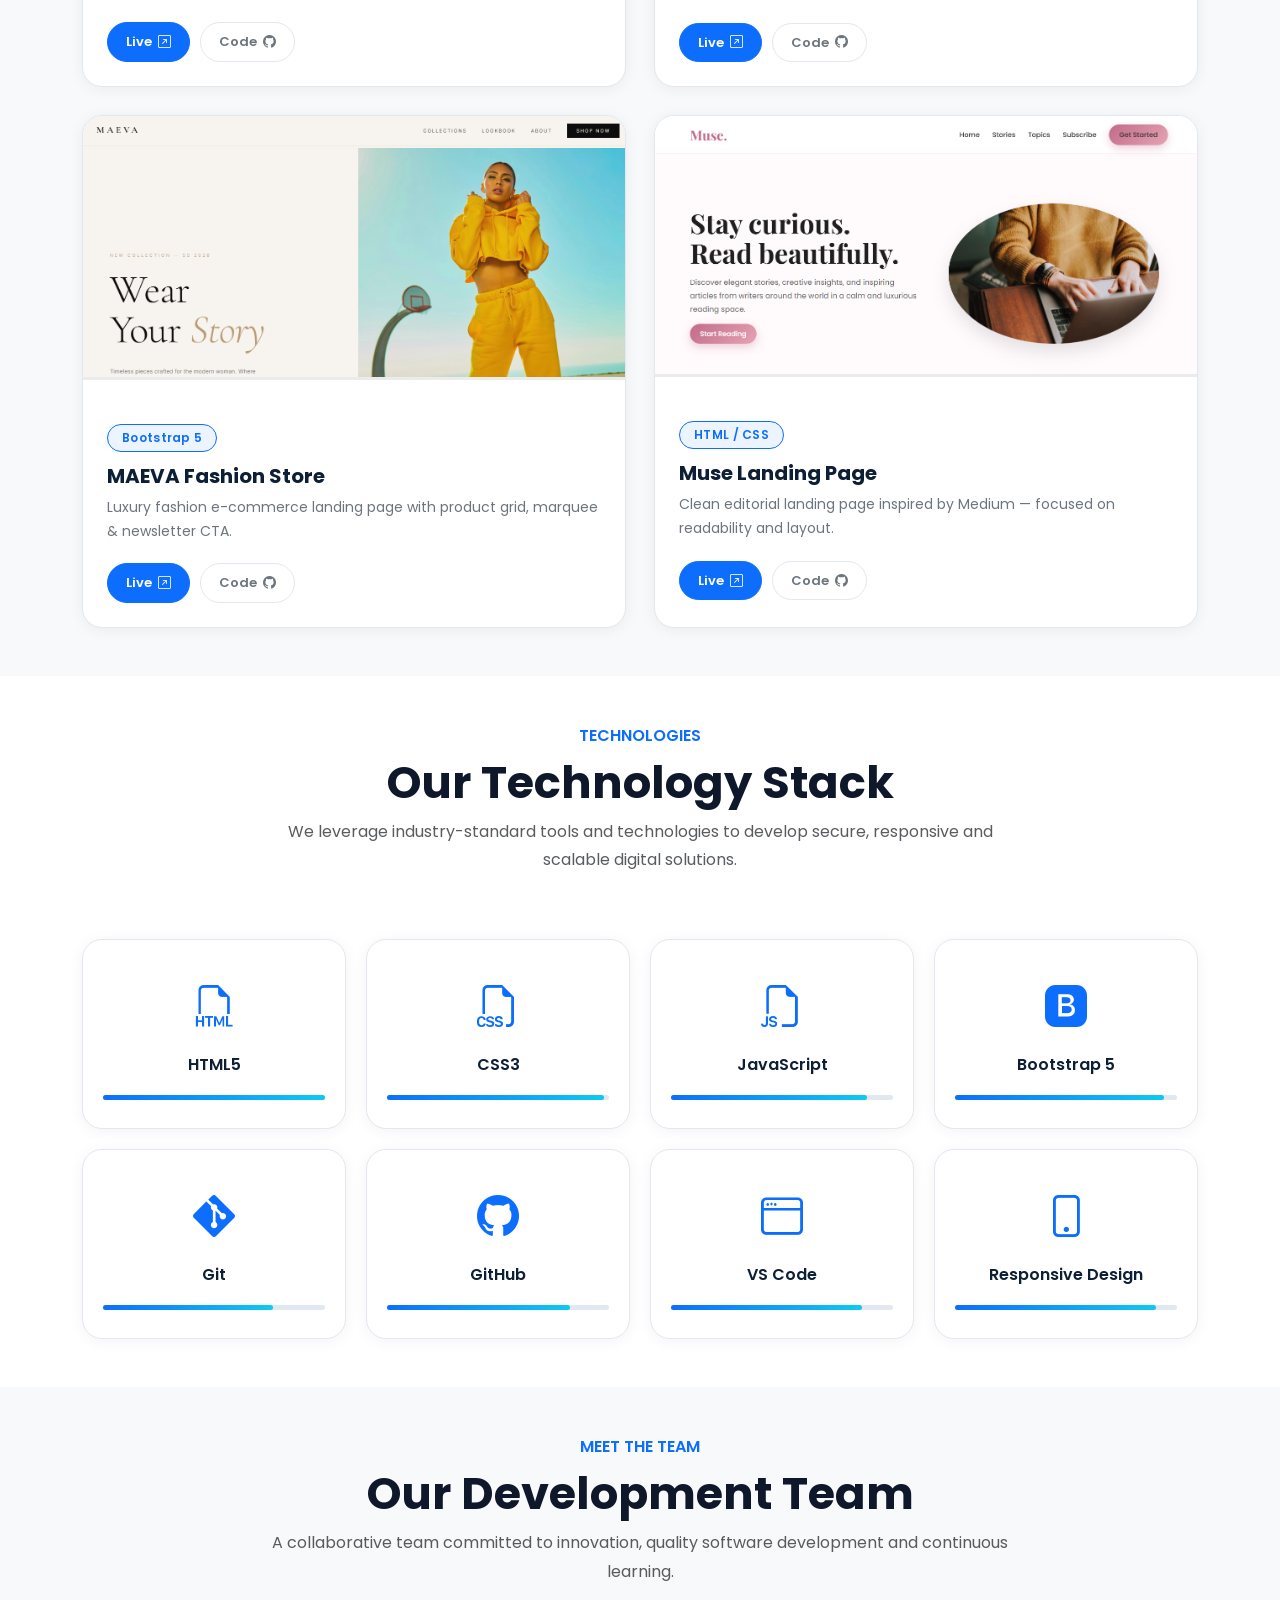
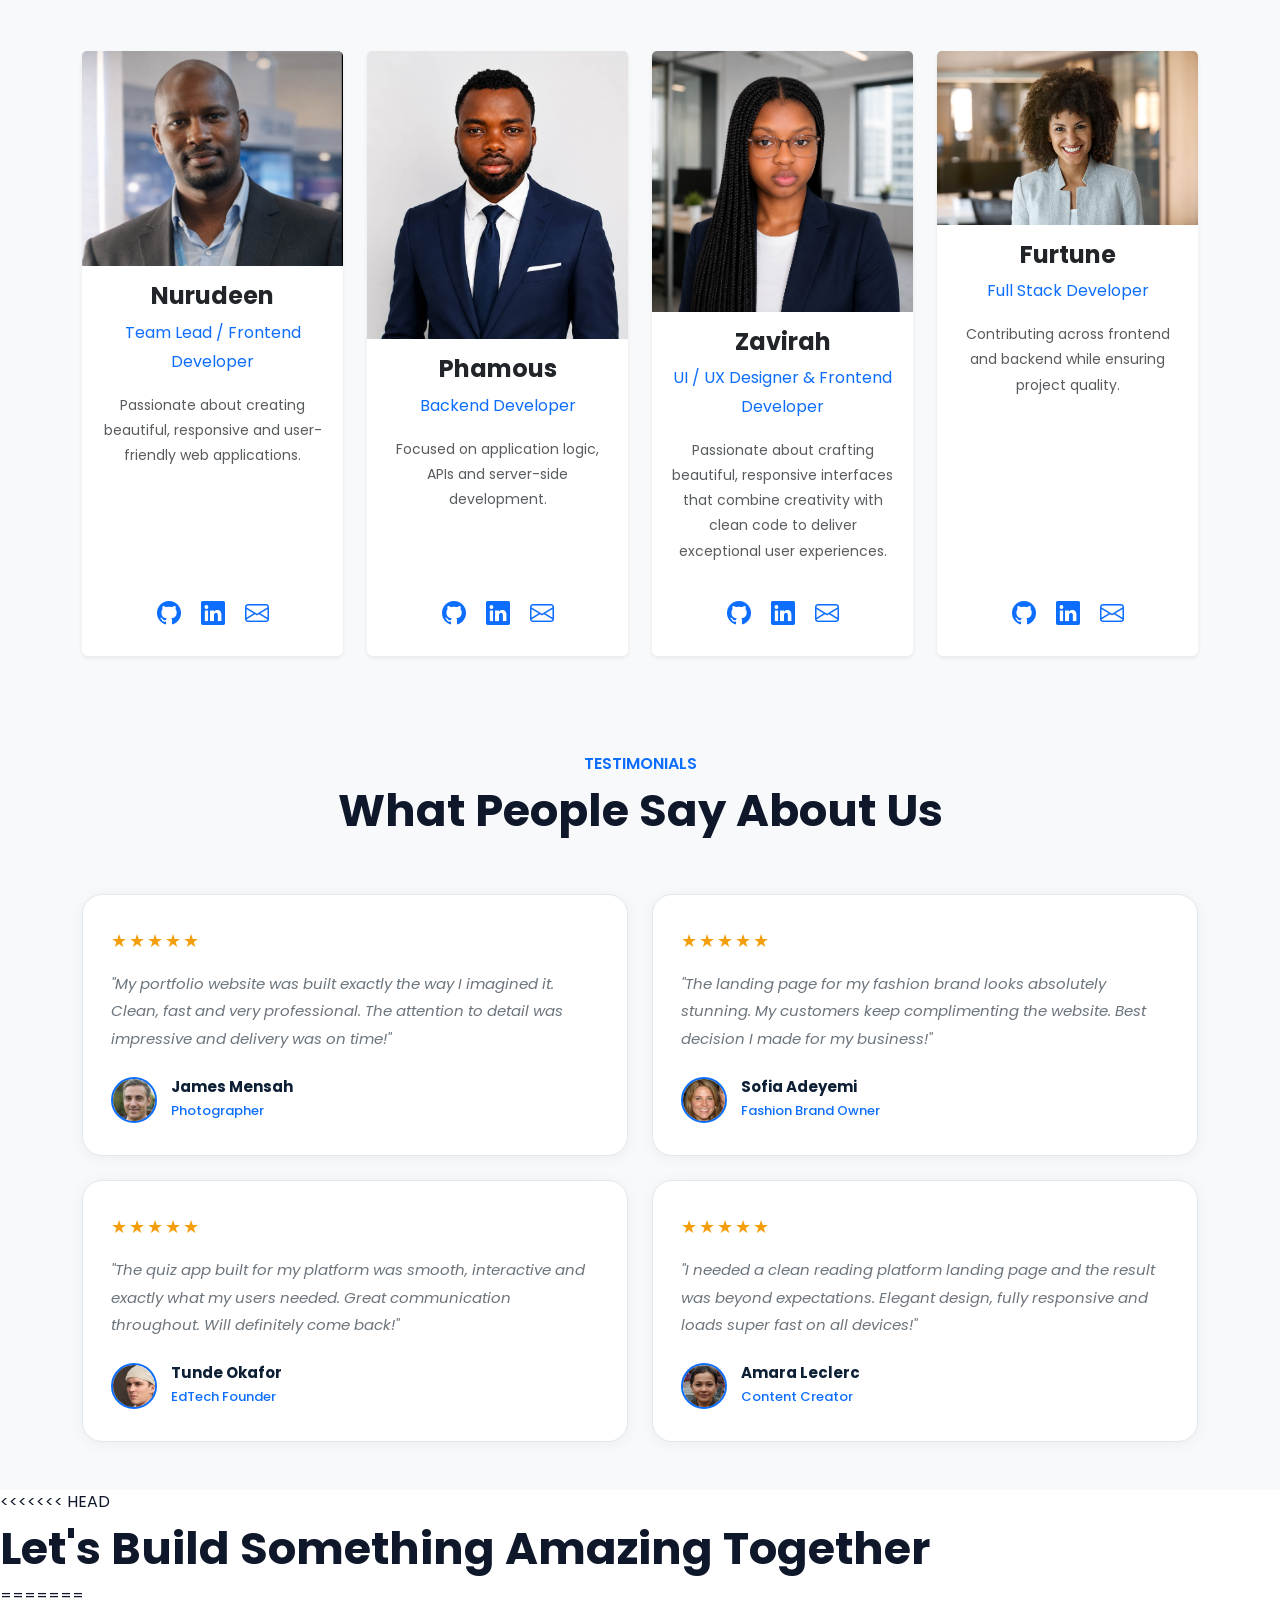
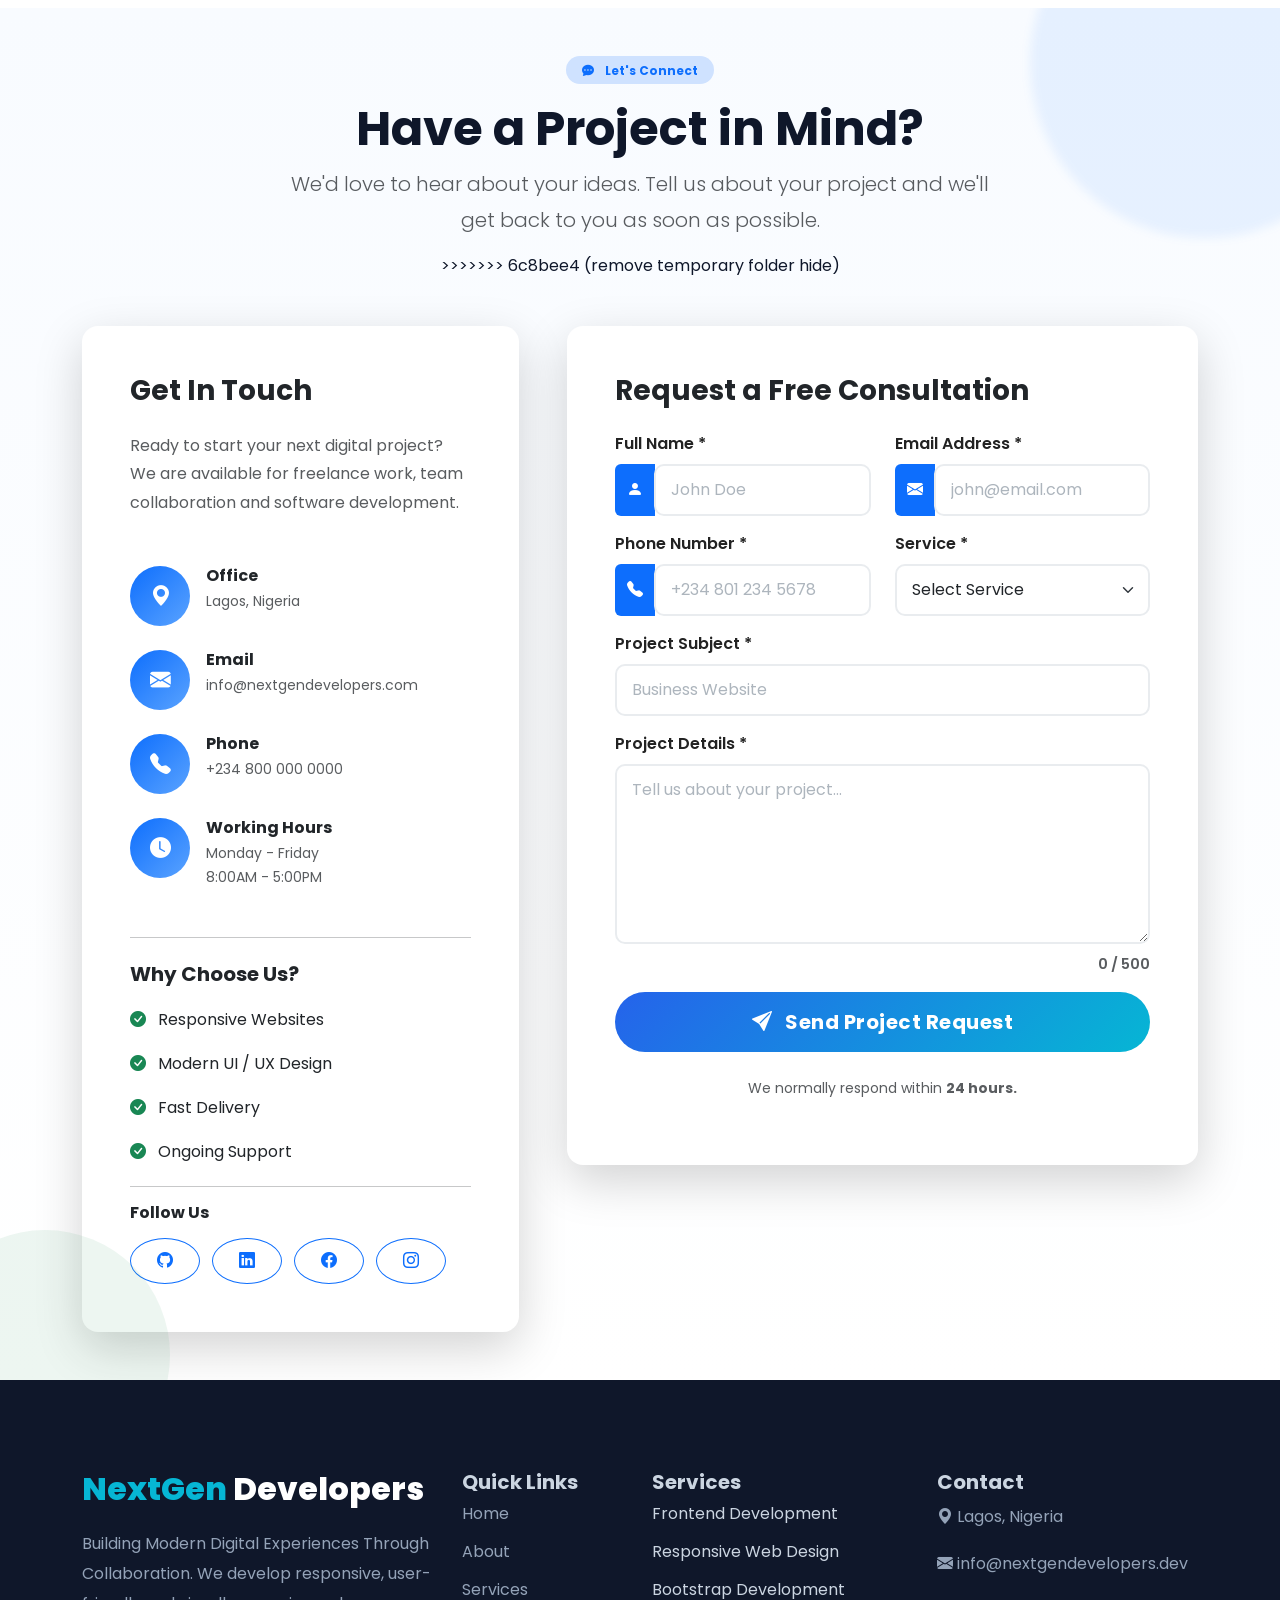
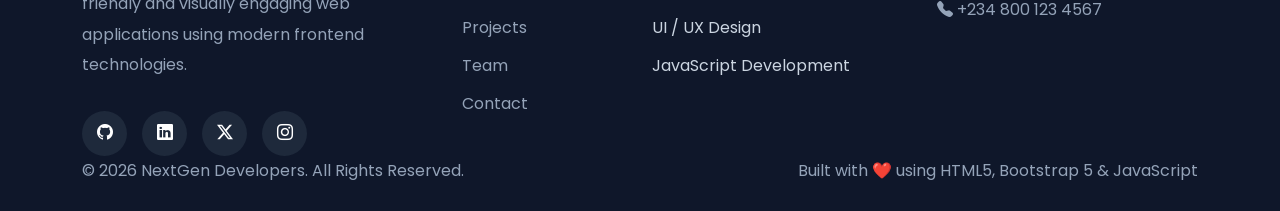
==== commit 53924899: "remove temporary folder hide" ====
--- a/index.html
+++ b/index.html
@@ -1101,302 +1101,633 @@
 </section>
 
 
-      <!-- ==========================================
-                CONTACT SECTION
-        =========================================== -->
-
-      <section id="contact" class="py-5 bg-light">
+
+<!-- =====================================================
+                    CONTACT SECTION
+====================================================== -->
+
+<<<<<<< HEAD
+              <h2 class="section-title-match mt-2">Let's Build Something Amazing Together</h2>
+=======
+<section id="contact" class="py-5 bg-light position-relative">
+
+    <div class="container">
+
+        <!-- Section Heading -->
+
+        <div class="row mb-5">
+
+            <div class="col-lg-8 mx-auto text-center">
+
+                <span class="badge bg-primary-subtle text-primary px-3 py-2 rounded-pill">
+                    <i class="bi bi-chat-dots-fill me-2"></i>
+                    Let's Connect
+                </span>
+
+                <h2 class="display-5 fw-bold mt-3">
+                    Have a Project in Mind?
+                </h2>
+
+                <p class="lead text-muted">
+                    We'd love to hear about your ideas. Tell us about your project
+                    and we'll get back to you as soon as possible.
+                </p>
+>>>>>>> 6c8bee4 (remove temporary folder hide)
+
+            </div>
+
+        </div>
+
+        <div class="row g-5 align-items-stretch">
+
+            <!-- ===================================
+                    LEFT CONTACT CARD
+            ==================================== -->
+
+            <div class="col-lg-5">
+
+                <div class="card border-0 shadow-lg h-100 rounded-4">
+
+                    <div class="card-body p-4 p-lg-5">
+
+                        <h3 class="fw-bold mb-4">
+                            Get In Touch
+                        </h3>
+
+                        <p class="text-muted mb-5">
+                            Ready to start your next digital project?
+                            We are available for freelance work,
+                            team collaboration and software development.
+                        </p>
+
+                        <!-- Address -->
+
+                        <div class="d-flex mb-4">
+
+                            <div class="contact-icon me-3">
+
+                                <i class="bi bi-geo-alt-fill"></i>
+
+                            </div>
+
+                            <div>
+
+                                <h6 class="fw-bold mb-1">Office</h6>
+
+                                <small class="text-muted">
+                                    Lagos, Nigeria
+                                </small>
+
+                            </div>
+
+                        </div>
+
+                        <!-- Email -->
+
+                        <div class="d-flex mb-4">
+
+                            <div class="contact-icon me-3">
+
+                                <i class="bi bi-envelope-fill"></i>
+
+                            </div>
+
+                            <div>
+
+                                <h6 class="fw-bold mb-1">Email</h6>
+
+                                <small class="text-muted">
+                                    info@nextgendevelopers.com
+                                </small>
+
+                            </div>
+
+                        </div>
+
+                        <!-- Phone -->
+
+                        <div class="d-flex mb-4">
+
+                            <div class="contact-icon me-3">
+
+                                <i class="bi bi-telephone-fill"></i>
+
+                            </div>
+
+                            <div>
+
+                                <h6 class="fw-bold mb-1">
+                                    Phone
+                                </h6>
+
+                                <small class="text-muted">
+                                    +234 800 000 0000
+                                </small>
+
+                            </div>
+
+                        </div>
+
+                        <!-- Hours -->
+
+                        <div class="d-flex mb-5">
+
+                            <div class="contact-icon me-3">
+
+                                <i class="bi bi-clock-fill"></i>
+
+                            </div>
+
+                            <div>
+
+                                <h6 class="fw-bold mb-1">
+                                    Working Hours
+                                </h6>
+
+                                <small class="text-muted">
+
+                                    Monday - Friday
+
+                                    <br>
+
+                                    8:00AM - 5:00PM
+
+                                </small>
+
+                            </div>
+
+                        </div>
+
+                        <hr>
+
+                        <!-- Why Choose Us -->
+
+                        <h5 class="fw-bold mt-4">
+
+                            Why Choose Us?
+
+                        </h5>
+
+                        <ul class="list-unstyled mt-3">
+
+                            <li class="mb-2">
+
+                                <i class="bi bi-check-circle-fill text-success me-2"></i>
+
+                                Responsive Websites
+
+                            </li>
+
+                            <li class="mb-2">
+
+                                <i class="bi bi-check-circle-fill text-success me-2"></i>
+
+                                Modern UI / UX Design
+
+                            </li>
+
+                            <li class="mb-2">
+
+                                <i class="bi bi-check-circle-fill text-success me-2"></i>
+
+                                Fast Delivery
+
+                            </li>
+
+                            <li>
+
+                                <i class="bi bi-check-circle-fill text-success me-2"></i>
+
+                                Ongoing Support
+
+                            </li>
+
+                        </ul>
+
+                        <hr>
+
+                        <!-- Social -->
+
+                        <h6 class="fw-bold mb-3">
+
+                            Follow Us
+
+                        </h6>
+
+                        <div>
+
+                            <a href="#" class="btn btn-outline-primary rounded-circle me-2">
+
+                                <i class="bi bi-github"></i>
+
+                            </a>
+
+                            <a href="#" class="btn btn-outline-primary rounded-circle me-2">
+
+                                <i class="bi bi-linkedin"></i>
+
+                            </a>
+
+                            <a href="#" class="btn btn-outline-primary rounded-circle me-2">
+
+                                <i class="bi bi-facebook"></i>
+
+                            </a>
+
+                            <a href="#" class="btn btn-outline-primary rounded-circle">
+
+                                <i class="bi bi-instagram"></i>
+
+                            </a>
+
+                        </div>
+
+                    </div>
+
+                </div>
+
+            </div>
+
+            <!-- ===================================
+                    CONTACT FORM
+            ==================================== -->
+
+            <div class="col-lg-7">
+
+                <div class="card border-0 shadow-lg rounded-4">
+
+                    <div class="card-body p-4 p-lg-5">
+
+                        <h3 class="fw-bold mb-4">
+
+                            Request a Free Consultation
+
+                        </h3>
+                        
+
+                        <div id="formAlert"></div>
+
+                        <form id="contactForm" novalidate>
+
+                            <div class="row">
+
+                                <div class="col-md-6 mb-3">
+
+                                    <label class="form-label">
+
+                                        Full Name *
+
+                                    </label>
+
+                                    <div class="input-group">
+
+                                        <span class="input-group-text">
+
+                                            <i class="bi bi-person-fill"></i>
+
+                                        </span>
+
+                                        <input
+                                            type="text"
+                                            class="form-control"
+                                            id="name"
+                                            placeholder="John Doe"
+                                            required>
+
+                                    </div>
+
+                                </div>
+
+                                <div class="col-md-6 mb-3">
+
+                                    <label class="form-label">
+
+                                        Email Address *
+
+                                    </label>
+
+                                    <div class="input-group">
+
+                                        <span class="input-group-text">
+
+                                            <i class="bi bi-envelope-fill"></i>
+
+                                        </span>
+
+                                        <input
+                                            type="email"
+                                            class="form-control"
+                                            id="email"
+                                            placeholder="john@email.com"
+                                            required>
+
+                                    </div>
+
+                                </div>
+
+                            </div>
+
+                            <div class="row">
+
+                                <div class="col-md-6 mb-3">
+
+                                    <label class="form-label">
+
+                                        Phone Number *
+
+                                    </label>
+
+                                    <div class="input-group">
+
+                                        <span class="input-group-text">
+
+                                            <i class="bi bi-telephone-fill"></i>
+
+                                        </span>
+
+                                        <input
+                                            type="tel"
+                                            class="form-control"
+                                            id="phone"
+                                            placeholder="+234 801 234 5678"
+                                            required>
+
+                                    </div>
+
+                                </div>
+
+                                <div class="col-md-6 mb-3">
+
+                                    <label class="form-label">
+
+                                        Service *
+
+                                    </label>
+
+                                    <select
+                                        class="form-select"
+                                        id="service"
+                                        required>
+
+                                        <option value="">
+
+                                            Select Service
+
+                                        </option>
+
+                                        <option>
+
+                                            Website Development
+
+                                        </option>
+
+                                        <option>
+
+                                            Frontend Development
+
+                                        </option>
+
+                                        <option>
+
+                                            UI / UX Design
+
+                                        </option>
+
+                                        <option>
+
+                                            Backend Development
+
+                                        </option>
+
+                                        <option>
+
+                                            Consultation
+
+                                        </option>
+
+                                    </select>
+
+                                </div>
+
+                            </div>
+
+                            <div class="mb-3">
+
+                                <label class="form-label">
+
+                                    Project Subject *
+
+                                </label>
+
+                                <input
+                                    type="text"
+                                    class="form-control"
+                                    id="subject"
+                                    placeholder="Business Website">
+
+                            </div>
+
+                            <div class="mb-3">
+
+                                <label class="form-label">
+
+                                    Project Details *
+
+                                </label>
+
+                                <textarea
+                                    class="form-control"
+                                    id="message"
+                                    rows="6"
+                                    maxlength="500"
+                                    placeholder="Tell us about your project..."
+                                    required></textarea>
+
+                                <div class="text-end mt-2">
+
+                                    <small
+                                        class="text-muted"
+                                        id="charCount">
+
+                                        0 / 500
+
+                                    </small>
+
+                                </div>
+
+                            </div>
+
+                            <div class="d-grid">
+
+                                <button
+                                    type="submit"
+                                    id="submitBtn"
+                                    class="btn btn-primary btn-lg">
+
+                                    <i class="bi bi-send-fill me-2"></i>
+
+                                    Send Project Request
+
+                                </button>
+
+                            </div>
+
+                            <p class="text-center small text-muted mt-4">
+
+                                We normally respond within
+                                <strong>24 hours.</strong>
+
+                            </p>
+
+                        </form>
+
+                    </div>
+
+                </div>
+
+            </div>
+
+        </div>
+
+    </div>
+
+</section>
+
+
+
+        <!--==================================================
+                    FOOTER SECTION
+===================================================-->
+
+    <footer class="footer">
+      <!--==============================
+            FOOTER TOP
+    ==============================-->
+
+      <div class="footer-top">
         <div class="container">
-          <div class="row mb-5 text-center">
-            <div class="col-lg-8 mx-auto">
-              <span class="text-primary fw-semibold text-uppercase">
-                Contact Us
-              </span>
-
-              <h2 class="section-title-match mt-2">Let's Build Something Amazing Together</h2>
-
-              <p class="text-muted">
-                Have a project in mind? We'd love to hear from you. Send us a
-                message and let's discuss how we can help bring your ideas to
-                life.
+          <div class="row gy-5">
+            <!--==============================
+                    COMPANY INFO
+                ==============================-->
+
+            <div class="col-lg-4 col-md-6">
+              <h3 class="footer-logo"><span>NextGen</span> Developers</h3>
+
+              <p>
+                Building Modern Digital Experiences Through Collaboration. We
+                develop responsive, user-friendly and visually engaging web
+                applications using modern frontend technologies.
               </p>
+
+              <div class="footer-social">
+                <a href="#">
+                  <i class="bi bi-github"></i>
+                </a>
+
+                <a href="#">
+                  <i class="bi bi-linkedin"></i>
+                </a>
+
+                <a href="#">
+                  <i class="bi bi-twitter-x"></i>
+                </a>
+
+                <a href="#">
+                  <i class="bi bi-instagram"></i>
+                </a>
+              </div>
+            </div>
+
+            <!--==============================
+                    QUICK LINKS
+                ==============================-->
+
+            <div class="col-lg-2 col-md-6">
+              <h5>Quick Links</h5>
+
+              <ul class="footer-links">
+                <li><a href="#hero">Home</a></li>
+
+                <li><a href="#about">About</a></li>
+
+                <li><a href="#services">Services</a></li>
+
+                <li><a href="#projects">Projects</a></li>
+
+                <li><a href="#team">Team</a></li>
+
+                <li><a href="#contact">Contact</a></li>
+              </ul>
+            </div>
+
+            <!--==============================
+                    SERVICES
+                ==============================-->
+
+            <div class="col-lg-3 col-md-6">
+              <h5>Services</h5>
+
+              <ul class="footer-links">
+                <li>Frontend Development</li>
+
+                <li>Responsive Web Design</li>
+
+                <li>Bootstrap Development</li>
+
+                <li>UI / UX Design</li>
+
+                <li>JavaScript Development</li>
+              </ul>
+            </div>
+
+            <!--==============================
+                    CONTACT
+                ==============================-->
+
+            <div class="col-lg-3 col-md-6">
+              <h5>Contact</h5>
+
+              <p>
+                <i class="bi bi-geo-alt-fill"></i>
+
+                Lagos, Nigeria
+              </p>
+
+              <p>
+                <i class="bi bi-envelope-fill"></i>
+
+                info@nextgendevelopers.dev
+              </p>
+
+              <p>
+                <i class="bi bi-telephone-fill"></i>
+
+                +234 800 123 4567
+              </p>
             </div>
           </div>
-
-          <div class="row gy-5">
-            <!-- ===========================
-                            CONTACT INFORMATION
-                    ============================ -->
-
-            <div class="col-lg-5">
-              <div class="card border-0 shadow-sm h-100">
-                <div class="card-body p-4">
-                  <h3 class="mb-4">Get In Touch</h3>
-
-                  <div class="d-flex mb-4">
-                    <i class="bi bi-geo-alt-fill fs-2 text-primary me-3"></i>
-
-                    <div>
-                      <h5>Address</h5>
-
-                      <p class="text-muted mb-0">Lagos, Nigeria</p>
-                    </div>
-                  </div>
-
-                  <div class="d-flex mb-4">
-                    <i class="bi bi-envelope-fill fs-2 text-primary me-3"></i>
-
-                    <div>
-                      <h5>Email</h5>
-
-                      <p class="text-muted mb-0">info@nextgendevelopers.com</p>
-                    </div>
-                  </div>
-
-                  <div class="d-flex mb-4">
-                    <i class="bi bi-telephone-fill fs-2 text-primary me-3"></i>
-
-                    <div>
-                      <h5>Phone</h5>
-
-                      <p class="text-muted mb-0">+234 800 000 0000</p>
-                    </div>
-                  </div>
-
-                  <div class="d-flex">
-                    <i class="bi bi-clock-fill fs-2 text-primary me-3"></i>
-
-                    <div>
-                      <h5>Working Hours</h5>
-
-                      <p class="text-muted mb-0">
-                        Monday - Friday
-
-                        <br />
-
-                        8:00 AM - 5:00 PM
-                      </p>
-                    </div>
-                  </div>
-
-                  <hr class="my-4" />
-
-                  <h5>Follow Us</h5>
-
-                  <div class="mt-3">
-                    <a href="#" class="btn btn-outline-primary me-2">
-                      <i class="bi bi-github"></i>
-                    </a>
-
-                    <a href="#" class="btn btn-outline-primary me-2">
-                      <i class="bi bi-linkedin"></i>
-                    </a>
-
-                    <a href="#" class="btn btn-outline-primary me-2">
-                      <i class="bi bi-facebook"></i>
-                    </a>
-
-                    <a href="#" class="btn btn-outline-primary">
-                      <i class="bi bi-instagram"></i>
-                    </a>
-                  </div>
-                </div>
-              </div>
-            </div>
-
-            <!-- ===========================
-                            CONTACT FORM
-                    ============================ -->
-
-            <div class="col-lg-7">
-              <div class="card border-0 shadow-sm">
-                <div class="card-body p-4">
-                  <form id="contactForm" novalidate>
-                    <div class="row">
-                      <div class="col-md-6 mb-3">
-                        <label class="form-label"> Full Name </label>
-
-                        <input
-                          type="text"
-                          class="form-control"
-                          id="name"
-                          placeholder="John Doe"
-                          required
-                        />
-                      </div>
-
-                      <div class="col-md-6 mb-3">
-                        <label class="form-label"> Email Address </label>
-
-                        <input
-                          type="email"
-                          class="form-control"
-                          id="email"
-                          placeholder="john@email.com"
-                          required
-                        />
-                      </div>
-                    </div>
-
-                    <div class="mb-3">
-                      <label class="form-label"> Subject </label>
-
-                      <input
-                        type="text"
-                        class="form-control"
-                        id="subject"
-                        placeholder="Project Discussion"
-                      />
-                    </div>
-
-                    <div class="mb-4">
-                      <label class="form-label"> Message </label>
-
-                      <textarea
-                        class="form-control"
-                        id="message"
-                        rows="6"
-                        placeholder="Write your message here..."
-                        required
-                      ></textarea>
-                    </div>
-
-                    <button
-                      type="submit"
-                      id="submitBtn"
-                      class="btn btn-primary btn-lg"
-                    >
-                      <i class="bi bi-send-fill me-2"></i>
-
-                      Send Message
-                    </button>
-                  </form>
-                </div>
-              </div>
-            </div>
-          </div>
-        </div>
-      </section>
-
-      <!-- ==========================================
-                FOOTER
-        =========================================== -->
-
-      <footer id="footer" class="bg-dark text-light pt-5">
+        </div>
+      </div>
+
+      <!--==============================
+            FOOTER BOTTOM
+    ==============================-->
+
+      <div class="footer-bottom">
         <div class="container">
-          <div class="row gy-4">
-            <!-- ABOUT -->
-
-            <div class="col-lg-4">
-              <h3 class="fw-bold">NextGen Developers</h3>
-
-              <p class="mt-3">
-                Building Modern Digital Experiences Through Collaboration. We
-                develop responsive, innovative and user-friendly digital
-                solutions for businesses and individuals.
-              </p>
-            </div>
-
-            <!-- QUICK LINKS -->
-
-            <div class="col-lg-2">
-              <h5>Quick Links</h5>
-
-              <ul class="list-unstyled">
-                <li>
-                  <a href="#hero" class="text-light text-decoration-none"
-                    >Home</a
-                  >
-                </li>
-
-                <li>
-                  <a href="#about" class="text-light text-decoration-none"
-                    >About</a
-                  >
-                </li>
-
-                <li>
-                  <a href="#services" class="text-light text-decoration-none"
-                    >Services</a
-                  >
-                </li>
-
-                <li>
-                  <a href="#projects" class="text-light text-decoration-none"
-                    >Projects</a
-                  >
-                </li>
-              </ul>
-            </div>
-
-            <!-- SERVICES -->
-
-            <div class="col-lg-3">
-              <h5>Services</h5>
-
-              <ul class="list-unstyled">
-                <li>Web Development</li>
-
-                <li>Responsive Design</li>
-
-                <li>UI / UX Design</li>
-
-                <li>Frontend Development</li>
-
-                <li>Backend Development</li>
-              </ul>
-            </div>
-
-            <!-- NEWSLETTER -->
-
-            <div class="col-lg-3">
-              <h5>Newsletter</h5>
-
-              <p>Subscribe to receive updates from our team.</p>
-
-              <form>
-                <div class="input-group">
-                  <input
-                    type="email"
-                    class="form-control"
-                    placeholder="Email Address"
-                  />
-
-                  <button class="btn btn-primary">Subscribe</button>
-                </div>
-              </form>
-            </div>
-          </div>
-
-          <hr class="my-5" />
-
           <div class="row align-items-center">
             <div class="col-md-6">
-              <p class="mb-0">
-                © 2026 NextGen Developers. All Rights Reserved.
-              </p>
+              <p>© 2026 NextGen Developers. All Rights Reserved.</p>
             </div>
 
             <div class="col-md-6 text-md-end">
-              <a href="#" class="text-light me-3">
-                <i class="bi bi-github fs-5"></i>
-              </a>
-
-              <a href="#" class="text-light me-3">
-                <i class="bi bi-linkedin fs-5"></i>
-              </a>
-
-              <a href="#" class="text-light me-3">
-                <i class="bi bi-facebook fs-5"></i>
-              </a>
-
-              <a href="#" class="text-light">
-                <i class="bi bi-instagram fs-5"></i>
-              </a>
+              <p>Built with ❤️ using HTML5, Bootstrap 5 & JavaScript</p>
             </div>
           </div>
         </div>
-      </footer>
+      </div>
+    </footer>
     </main>
 
     <!-- ==========================================
@@ -1410,5 +1741,7 @@
     =========================================== -->
 
     <script src="js/script.js"></script>
+
+
   </body>
 </html>
--- a/css/style.css
+++ b/css/style.css
@@ -3581,6 +3581,369 @@
 
 }
 
+
+
+/*==========================================================
+                    CONTACT SECTION
+==========================================================*/
+
+#contact{
+    position:relative;
+    overflow:hidden;
+    background:linear-gradient(180deg,#f8fbff 0%,#ffffff 100%);
+}
+
+/* Decorative background */
+
+#contact::before{
+
+    content:"";
+
+    position:absolute;
+
+    width:350px;
+
+    height:350px;
+
+    border-radius:50%;
+
+    background:rgba(13,110,253,.08);
+
+    top:-120px;
+
+    right:-100px;
+
+    filter:blur(5px);
+
+}
+
+#contact::after{
+
+    content:"";
+
+    position:absolute;
+
+    width:250px;
+
+    height:250px;
+
+    border-radius:50%;
+
+    background:rgba(25,135,84,.08);
+
+    bottom:-100px;
+
+    left:-80px;
+
+}
+
+/*==========================================================
+                    CONTACT CARDS
+==========================================================*/
+
+#contact .card{
+
+    border:none;
+
+    border-radius:24px;
+
+    overflow:hidden;
+
+    transition:.4s;
+
+    box-shadow:0 15px 35px rgba(0,0,0,.08);
+
+    background:#fff;
+
+}
+
+#contact .card:hover{
+
+    transform:translateY(-8px);
+
+    box-shadow:0 25px 45px rgba(0,0,0,.15);
+
+}
+
+.contact-icon{
+
+    width:60px;
+
+    height:60px;
+
+    display:flex;
+
+    align-items:center;
+
+    justify-content:center;
+
+    border-radius:50%;
+
+    background:linear-gradient(135deg,#0d6efd,#5aa3ff);
+
+    color:#fff;
+
+    font-size:1.3rem;
+
+    flex-shrink:0;
+
+    transition:.4s;
+
+}
+
+.contact-icon:hover{
+
+    transform:rotate(10deg) scale(1.08);
+
+}
+
+
+
+#contact ul li{
+
+    transition:.3s;
+
+    padding:6px 0;
+
+}
+
+#contact ul li:hover{
+
+    transform:translateX(8px);
+
+    color:var(--bs-primary);
+
+}
+
+
+
+#contact .btn-outline-primary{
+
+    width:46px;
+
+    height:46px;
+
+    display:inline-flex;
+
+    justify-content:center;
+
+    align-items:center;
+
+    border-radius:50%;
+
+    transition:.35s;
+
+}
+
+#contact .btn-outline-primary:hover{
+
+    transform:translateY(-5px);
+
+}
+
+
+#contact label{
+
+    font-weight:600;
+
+    color:#222;
+
+    margin-bottom:8px;
+
+}
+
+
+
+#contact .input-group-text{
+
+    background:#0d6efd;
+
+    color:#fff;
+
+    border:none;
+
+}
+
+#contact .form-control,
+
+#contact .form-select{
+
+    border-radius:10px;
+
+    border:2px solid #e9ecef;
+
+    padding:12px 15px;
+
+    transition:.35s;
+
+    box-shadow:none;
+
+}
+
+
+
+
+#contact .form-control:focus,
+
+#contact .form-select:focus{
+
+    border-color:#0d6efd;
+
+    box-shadow:0 0 0 .2rem rgba(13,110,253,.15);
+
+}
+
+
+.valid-field{
+
+    border:2px solid #198754 !important;
+
+}
+
+.invalid-field{
+
+    border:2px solid #dc3545 !important;
+
+    animation:shake .35s;
+
+}
+
+@keyframes shake{
+
+0%{transform:translateX(0);}
+
+25%{transform:translateX(-4px);}
+
+50%{transform:translateX(4px);}
+
+75%{transform:translateX(-4px);}
+
+100%{transform:translateX(0);}
+
+}
+
+
+
+
+#submitBtn{
+
+    border-radius:50px;
+
+    padding:15px;
+
+    font-weight:700;
+
+    letter-spacing:.5px;
+
+    transition:.35s;
+
+}
+
+#submitBtn:hover{
+
+    transform:translateY(-4px);
+
+    box-shadow:0 12px 30px rgba(13,110,253,.35);
+
+}
+
+#charCount{
+
+    font-size:.9rem;
+
+    font-weight:600;
+
+    transition:.3s;
+
+}
+
+
+::placeholder{
+
+    color:#adb5bd !important;
+
+}
+
+
+
+/* Smooth transitions for all form controls */
+#contact .form-control,
+#contact .form-select,
+#contact .btn,
+.contact-icon{
+    transition: all .35s ease;
+}
+
+/* Textarea resize control */
+#message{
+    resize: vertical;
+    min-height: 180px;
+}
+
+/* Better select arrow spacing */
+#contact .form-select{
+    cursor: pointer;
+}
+
+/* Softer card body spacing on smaller screens */
+@media (max-width:576px){
+    #contact .card-body{
+        padding:2rem 1.5rem;
+    }
+}
+
+
+@media(max-width:991px){
+
+#contact .card{
+
+margin-bottom:20px;
+
+}
+
+#contact h2{
+
+font-size:2.2rem;
+
+}
+
+}
+
+@media(max-width:768px){
+
+#contact{
+
+padding:80px 0;
+
+}
+
+#contact h2{
+
+font-size:2rem;
+
+}
+
+.contact-icon{
+
+width:50px;
+
+height:50px;
+
+font-size:1rem;
+
+}
+
+#submitBtn{
+
+width:100%;
+
+}
+
+}
+
+
+
+
 /*==========================================================
         BACK TO TOP RESPONSIVE
 ==========================================================*/
@@ -3690,6 +4053,7 @@
 }
 
 }
+<<<<<<< HEAD
 @media (max-width: 768px) {
     .project-grid-custom,
     .skills-container-custom,
@@ -3706,4 +4070,125 @@
     .section-title{
         font-size:2rem;
     }
+=======
+
+
+
+
+
+/*==========================================================
+                BACK TO TOP BUTTON
+==========================================================*/
+
+.back-to-top{
+
+    position:fixed;
+
+    right:30px;
+
+    bottom:30px;
+
+    width:55px;
+
+    height:55px;
+
+    border:none;
+
+    border-radius:50%;
+
+    background:linear-gradient(
+        135deg,
+        var(--primary),
+        var(--secondary)
+    );
+
+    color:#ffffff;
+
+    font-size:1.6rem;
+
+    cursor:pointer;
+
+    display:flex;
+
+    justify-content:center;
+
+    align-items:center;
+
+    box-shadow:var(--shadow-md);
+
+    opacity:0;
+
+    /*visibility:hidden;*/
+
+    transform:translateY(30px);
+
+    transition:.4s;
+
+    z-index:999;
+
+}
+
+/*-----------------------------------
+        Show Button
+------------------------------------*/
+
+.back-to-top.show{
+
+    opacity:1;
+
+    visibility:visible;
+
+    transform:translateY(0);
+
+}
+
+/*-----------------------------------
+        Hover Effect
+------------------------------------*/
+
+.back-to-top:hover{
+
+    transform:translateY(-8px);
+
+    box-shadow:var(--shadow-lg);
+
+}
+
+/*-----------------------------------
+        Icon Animation
+------------------------------------*/
+
+.back-to-top i{
+
+    transition:.3s;
+
+}
+
+.back-to-top:hover i{
+
+    transform:translateY(-4px);
+
+}
+
+/*==========================================================
+        BACK TO TOP RESPONSIVE
+==========================================================*/
+
+@media(max-width:768px){
+
+.back-to-top{
+
+    width:48px;
+
+    height:48px;
+
+    right:18px;
+
+    bottom:18px;
+
+    font-size:1.4rem;
+
+}
+
+>>>>>>> 6c8bee4 (remove temporary folder hide)
 }
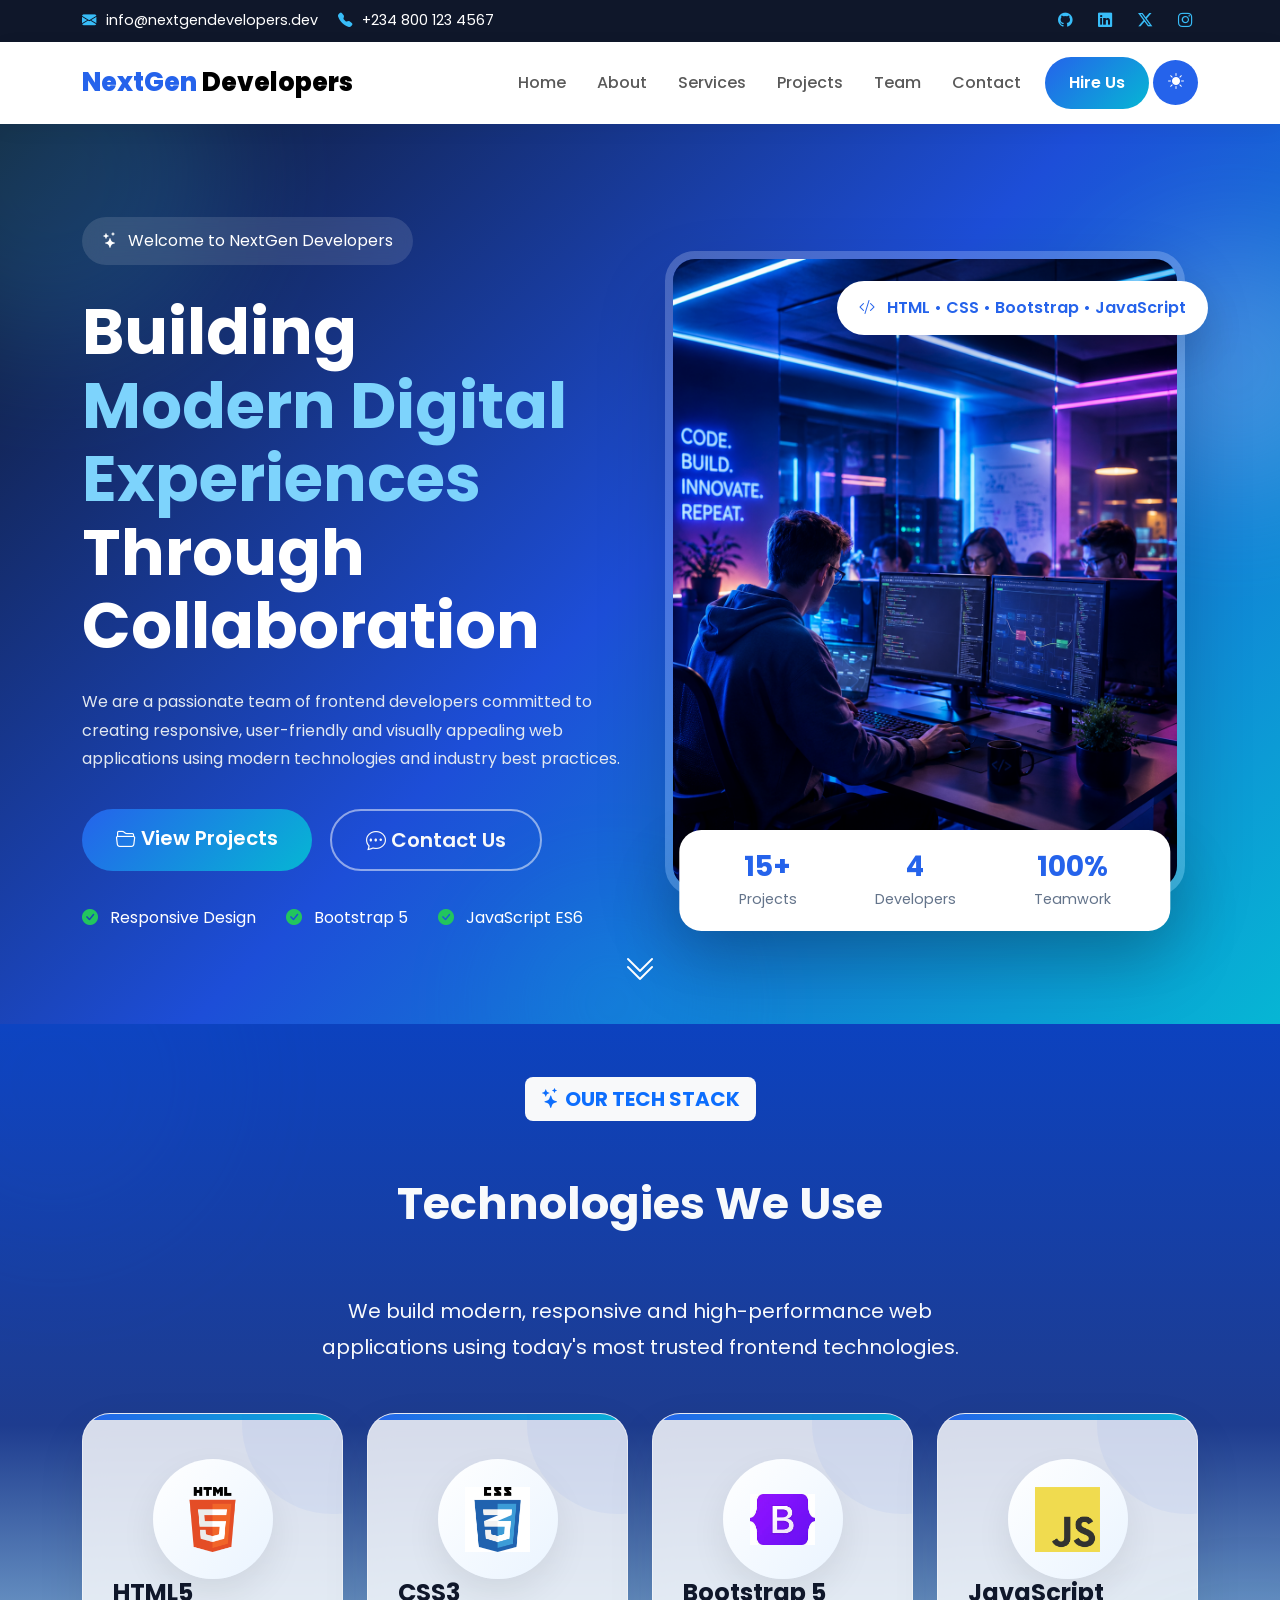
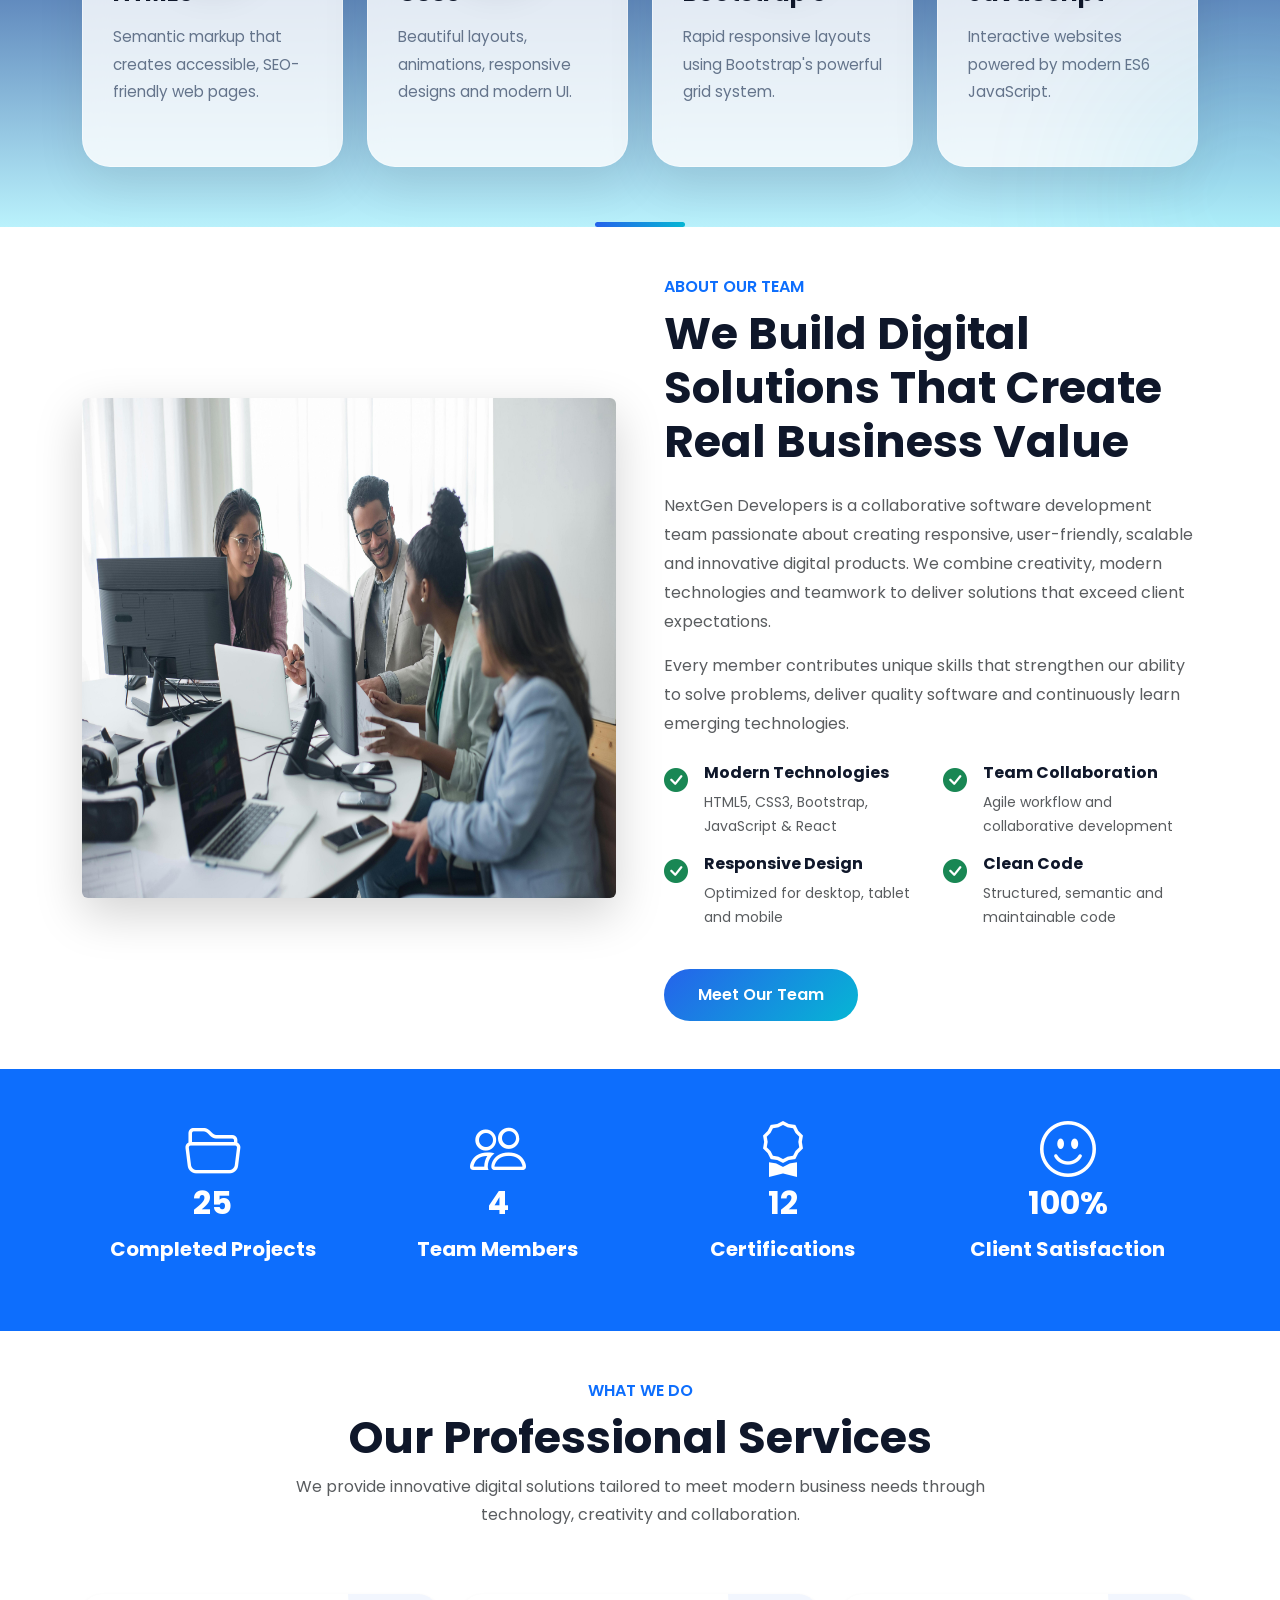
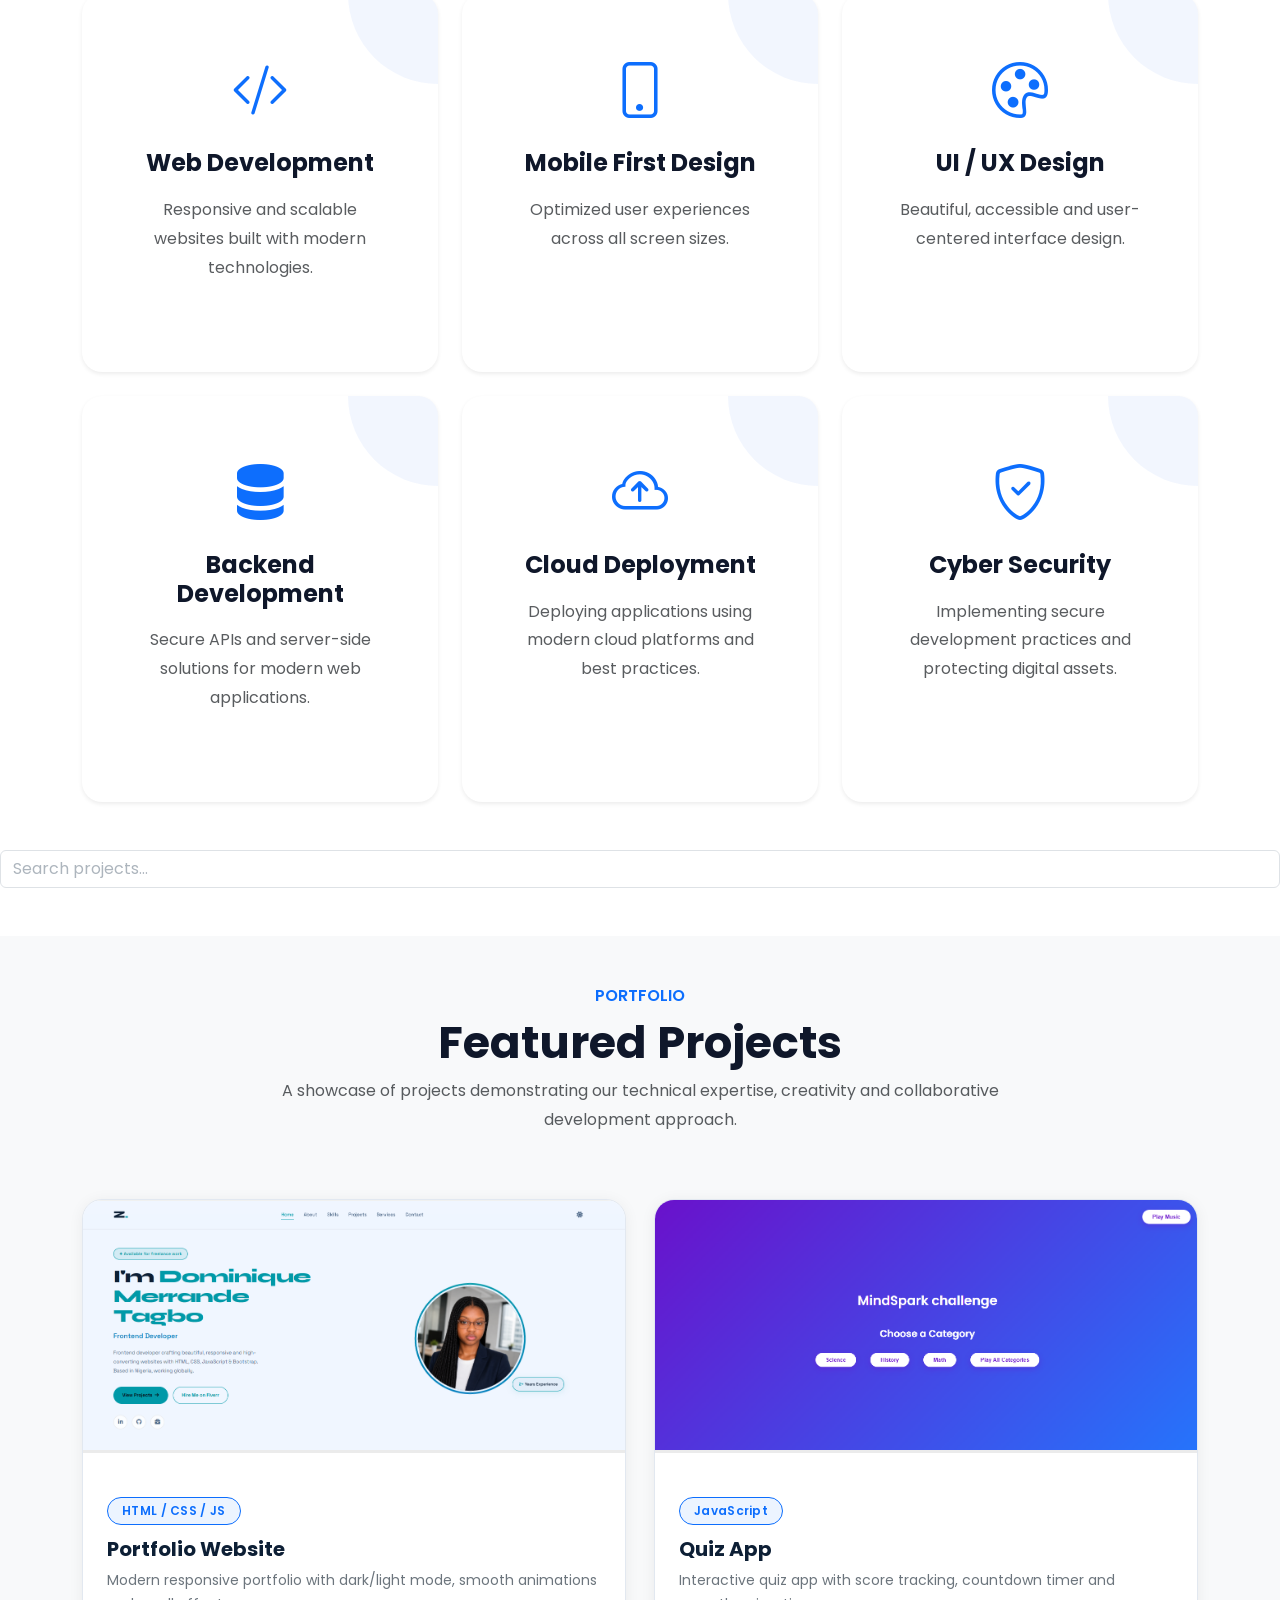
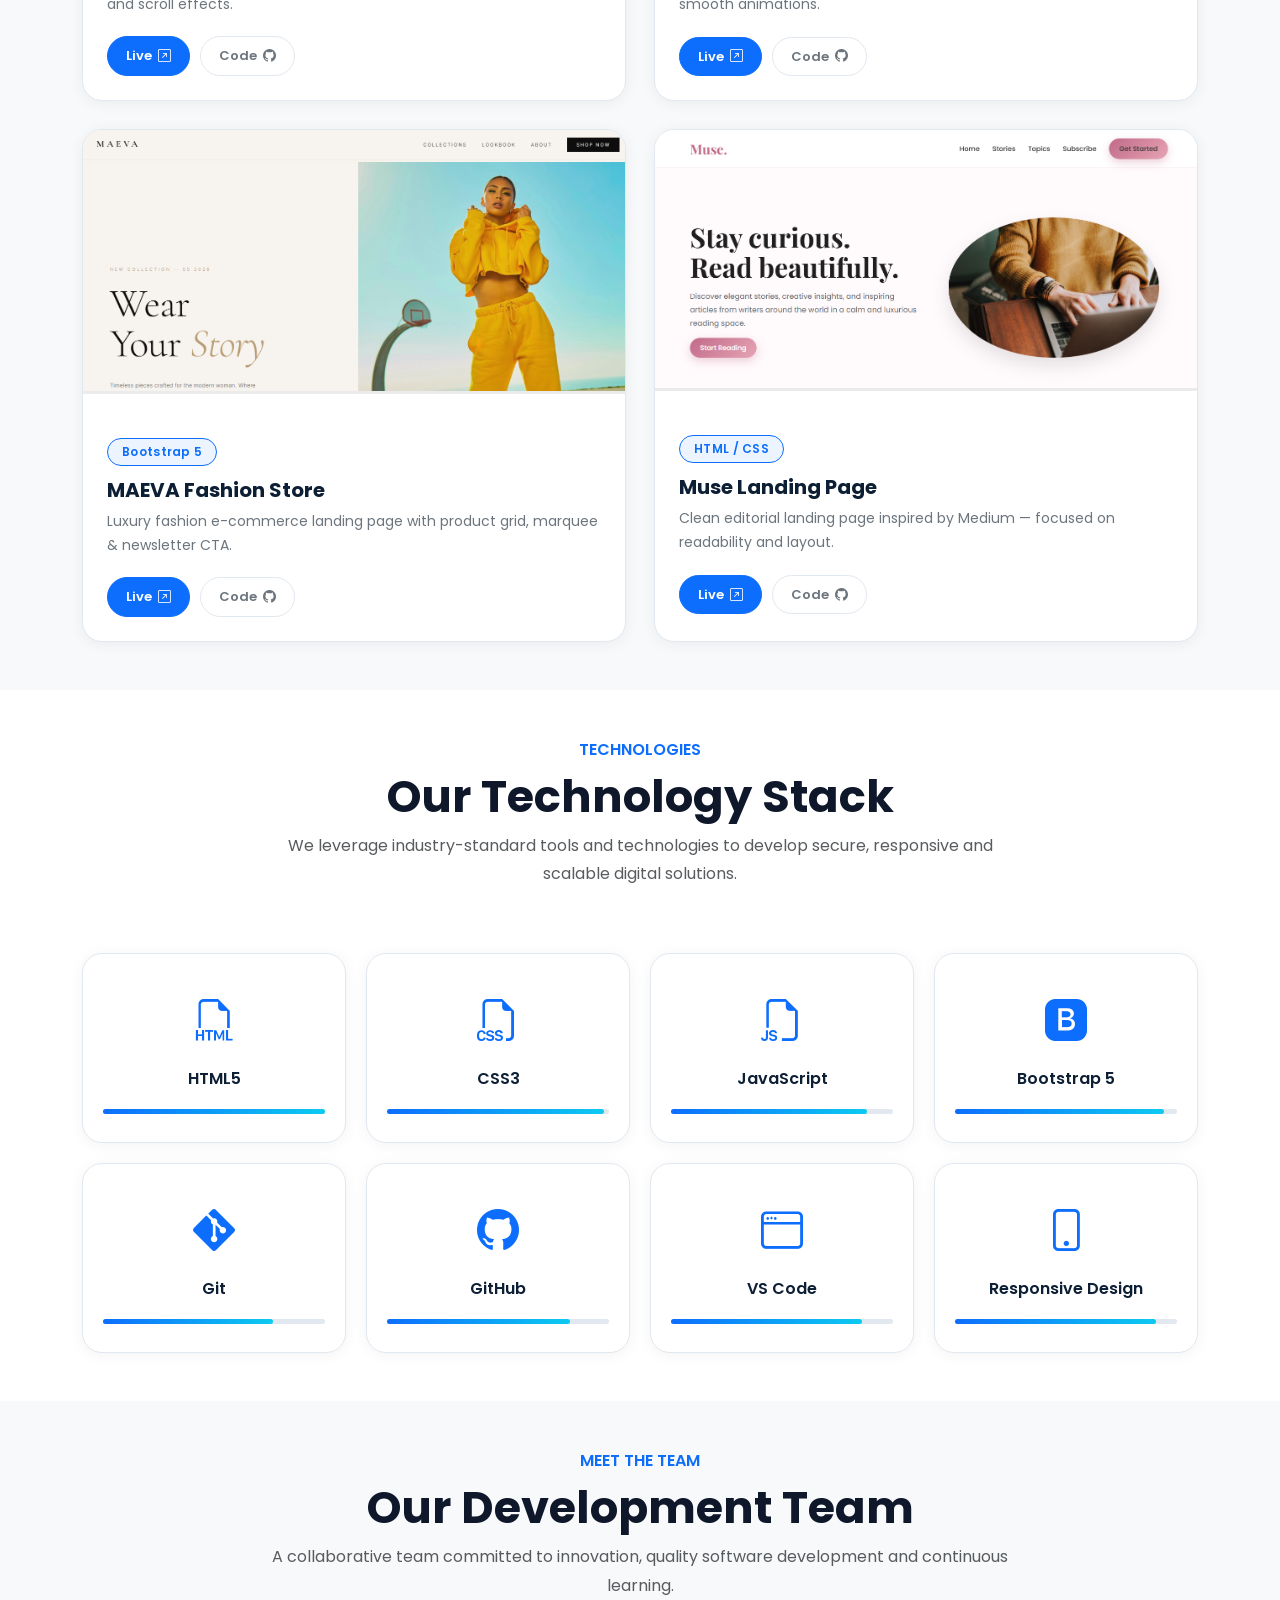
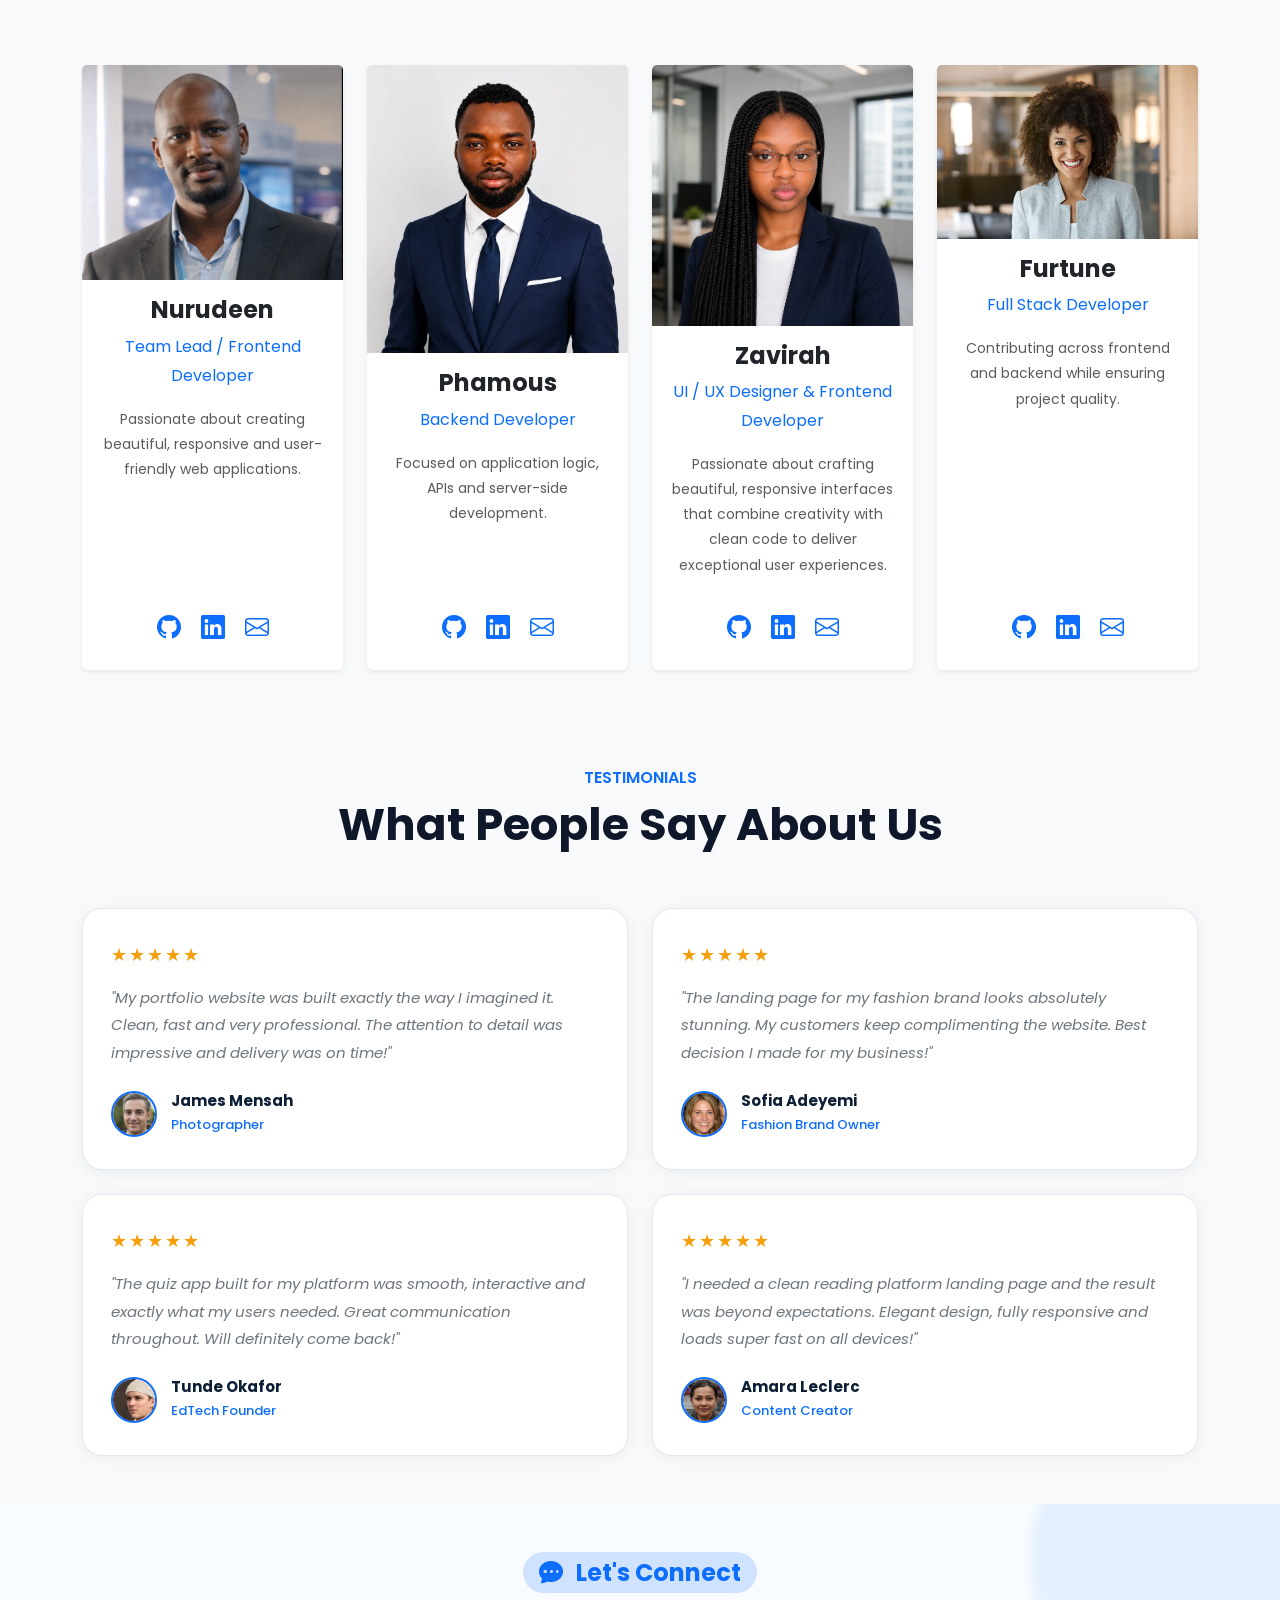
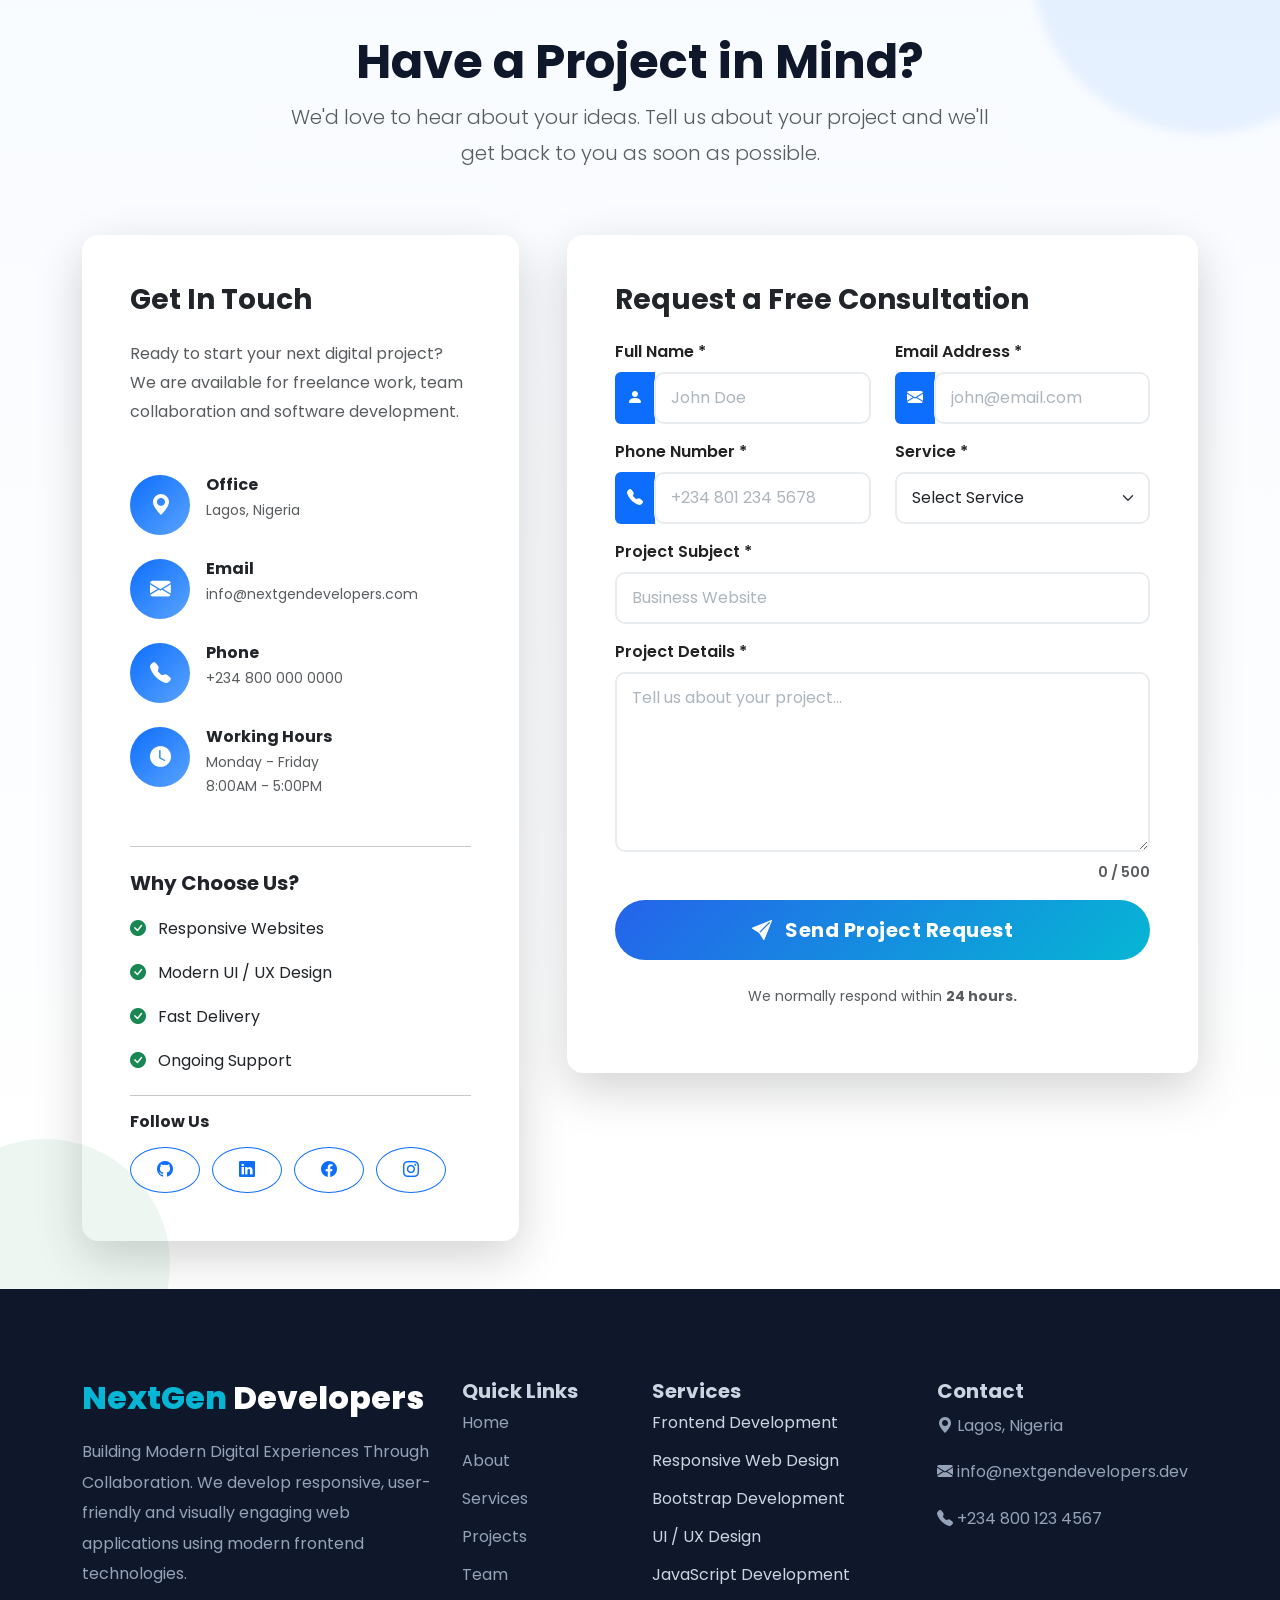
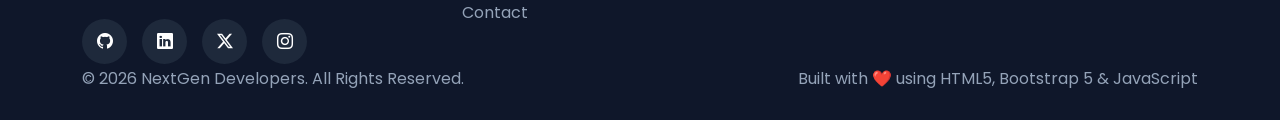
==== commit 6f877aad: "updated" ====
--- a/index.html
+++ b/index.html
@@ -179,6 +179,7 @@
               <button id="themeToggle" class="theme-toggle">
               <i class="bi bi-brightness-high-fill"></i>
               </button>
+            </li>
           </ul>
         </div>
       </div>
@@ -1105,10 +1106,6 @@
 <!-- =====================================================
                     CONTACT SECTION
 ====================================================== -->
-
-<<<<<<< HEAD
-              <h2 class="section-title-match mt-2">Let's Build Something Amazing Together</h2>
-=======
 <section id="contact" class="py-5 bg-light position-relative">
 
     <div class="container">
@@ -1119,7 +1116,7 @@
 
             <div class="col-lg-8 mx-auto text-center">
 
-                <span class="badge bg-primary-subtle text-primary px-3 py-2 rounded-pill">
+                <span class="badge bg-primary-subtle text-primary fs-4 mb-4 px-3 py-2 rounded-pill">
                     <i class="bi bi-chat-dots-fill me-2"></i>
                     Let's Connect
                 </span>
@@ -1132,7 +1129,6 @@
                     We'd love to hear about your ideas. Tell us about your project
                     and we'll get back to you as soon as possible.
                 </p>
->>>>>>> 6c8bee4 (remove temporary folder hide)
 
             </div>
 
--- a/css/style.css
+++ b/css/style.css
@@ -4053,7 +4053,123 @@
 }
 
 }
-<<<<<<< HEAD
+
+
+
+/*==========================================================
+                BACK TO TOP BUTTON
+==========================================================*/
+
+.back-to-top{
+
+    position:fixed;
+
+    right:30px;
+
+    bottom:30px;
+
+    width:55px;
+
+    height:55px;
+
+    border:none;
+
+    border-radius:50%;
+
+    background:linear-gradient(
+        135deg,
+        var(--primary),
+        var(--secondary)
+    );
+
+    color:#ffffff;
+
+    font-size:1.6rem;
+
+    cursor:pointer;
+
+    display:flex;
+
+    justify-content:center;
+
+    align-items:center;
+
+    box-shadow:var(--shadow-md);
+
+    opacity:0;
+
+    /*visibility:hidden;*/
+
+    transform:translateY(30px);
+
+    transition:.4s;
+
+    z-index:999;
+
+}
+
+/*-----------------------------------
+        Show Button
+------------------------------------*/
+
+.back-to-top.show{
+
+    opacity:1;
+
+    visibility:visible;
+
+    transform:translateY(0);
+
+}
+
+/*-----------------------------------
+        Hover Effect
+------------------------------------*/
+
+.back-to-top:hover{
+
+    transform:translateY(-8px);
+
+    box-shadow:var(--shadow-lg);
+
+}
+
+/*-----------------------------------
+        Icon Animation
+------------------------------------*/
+
+.back-to-top i{
+
+    transition:.3s;
+
+}
+
+.back-to-top:hover i{
+
+    transform:translateY(-4px);
+
+}
+
+/*==========================================================
+        BACK TO TOP RESPONSIVE
+==========================================================*/
+
+@media(max-width:768px){
+
+.back-to-top{
+
+    width:48px;
+
+    height:48px;
+
+    right:18px;
+
+    bottom:18px;
+
+    font-size:1.4rem;
+
+}
+}
 @media (max-width: 768px) {
     .project-grid-custom,
     .skills-container-custom,
@@ -4070,125 +4186,48 @@
     .section-title{
         font-size:2rem;
     }
-=======
-
-
-
-
-
-/*==========================================================
-                BACK TO TOP BUTTON
-==========================================================*/
-
-.back-to-top{
-
-    position:fixed;
-
-    right:30px;
-
-    bottom:30px;
-
-    width:55px;
-
-    height:55px;
-
-    border:none;
-
-    border-radius:50%;
-
-    background:linear-gradient(
-        135deg,
-        var(--primary),
-        var(--secondary)
-    );
-
-    color:#ffffff;
-
-    font-size:1.6rem;
-
-    cursor:pointer;
-
-    display:flex;
-
-    justify-content:center;
-
-    align-items:center;
-
-    box-shadow:var(--shadow-md);
-
-    opacity:0;
-
-    /*visibility:hidden;*/
-
-    transform:translateY(30px);
-
-    transition:.4s;
-
-    z-index:999;
-
-}
-
-/*-----------------------------------
-        Show Button
-------------------------------------*/
-
-.back-to-top.show{
-
-    opacity:1;
-
-    visibility:visible;
-
-    transform:translateY(0);
-
-}
-
-/*-----------------------------------
-        Hover Effect
-------------------------------------*/
-
-.back-to-top:hover{
-
-    transform:translateY(-8px);
-
-    box-shadow:var(--shadow-lg);
-
-}
-
-/*-----------------------------------
-        Icon Animation
-------------------------------------*/
-
-.back-to-top i{
-
-    transition:.3s;
-
-}
-
-.back-to-top:hover i{
-
-    transform:translateY(-4px);
-
-}
-
-/*==========================================================
-        BACK TO TOP RESPONSIVE
-==========================================================*/
-
-@media(max-width:768px){
-
-.back-to-top{
-
-    width:48px;
-
-    height:48px;
-
-    right:18px;
-
-    bottom:18px;
-
-    font-size:1.4rem;
-
-}
-
->>>>>>> 6c8bee4 (remove temporary folder hide)
+}
+
+body.dark-mode .text-muted,
+body.dark-mode small {
+    color: #94a3b8 !important;
+}
+
+body.dark-mode p {
+    color: #cbd5e1 !important;
+}
+body.dark-mode .bg-light {
+    background: #1e293b !important;
+    color: #fff !important;
+}
+body.dark-mode .hero-stats {
+    background: #1e293b !important;
+}
+
+body.dark-mode .stat-box h3 {
+    color: #38bdf8 !important;
+}
+
+body.dark-mode .stat-box span {
+    color: #cbd5e1 !important;
+}
+body.dark-mode .skill-card-custom {
+    background: #1e293b !important;
+    border-color: #334155 !important;
+}
+
+body.dark-mode .skill-card-custom span {
+    color: #fff !important;
+}
+body.dark-mode .team-card {
+    background: #1e293b !important;
+}
+
+body.dark-mode .team-card .text-primary {
+    color: #38bdf8 !important;
+}
+
+body.dark-mode .team-card p,
+body.dark-mode .team-card .text-muted {
+    color: #cbd5e1 !important;
 }
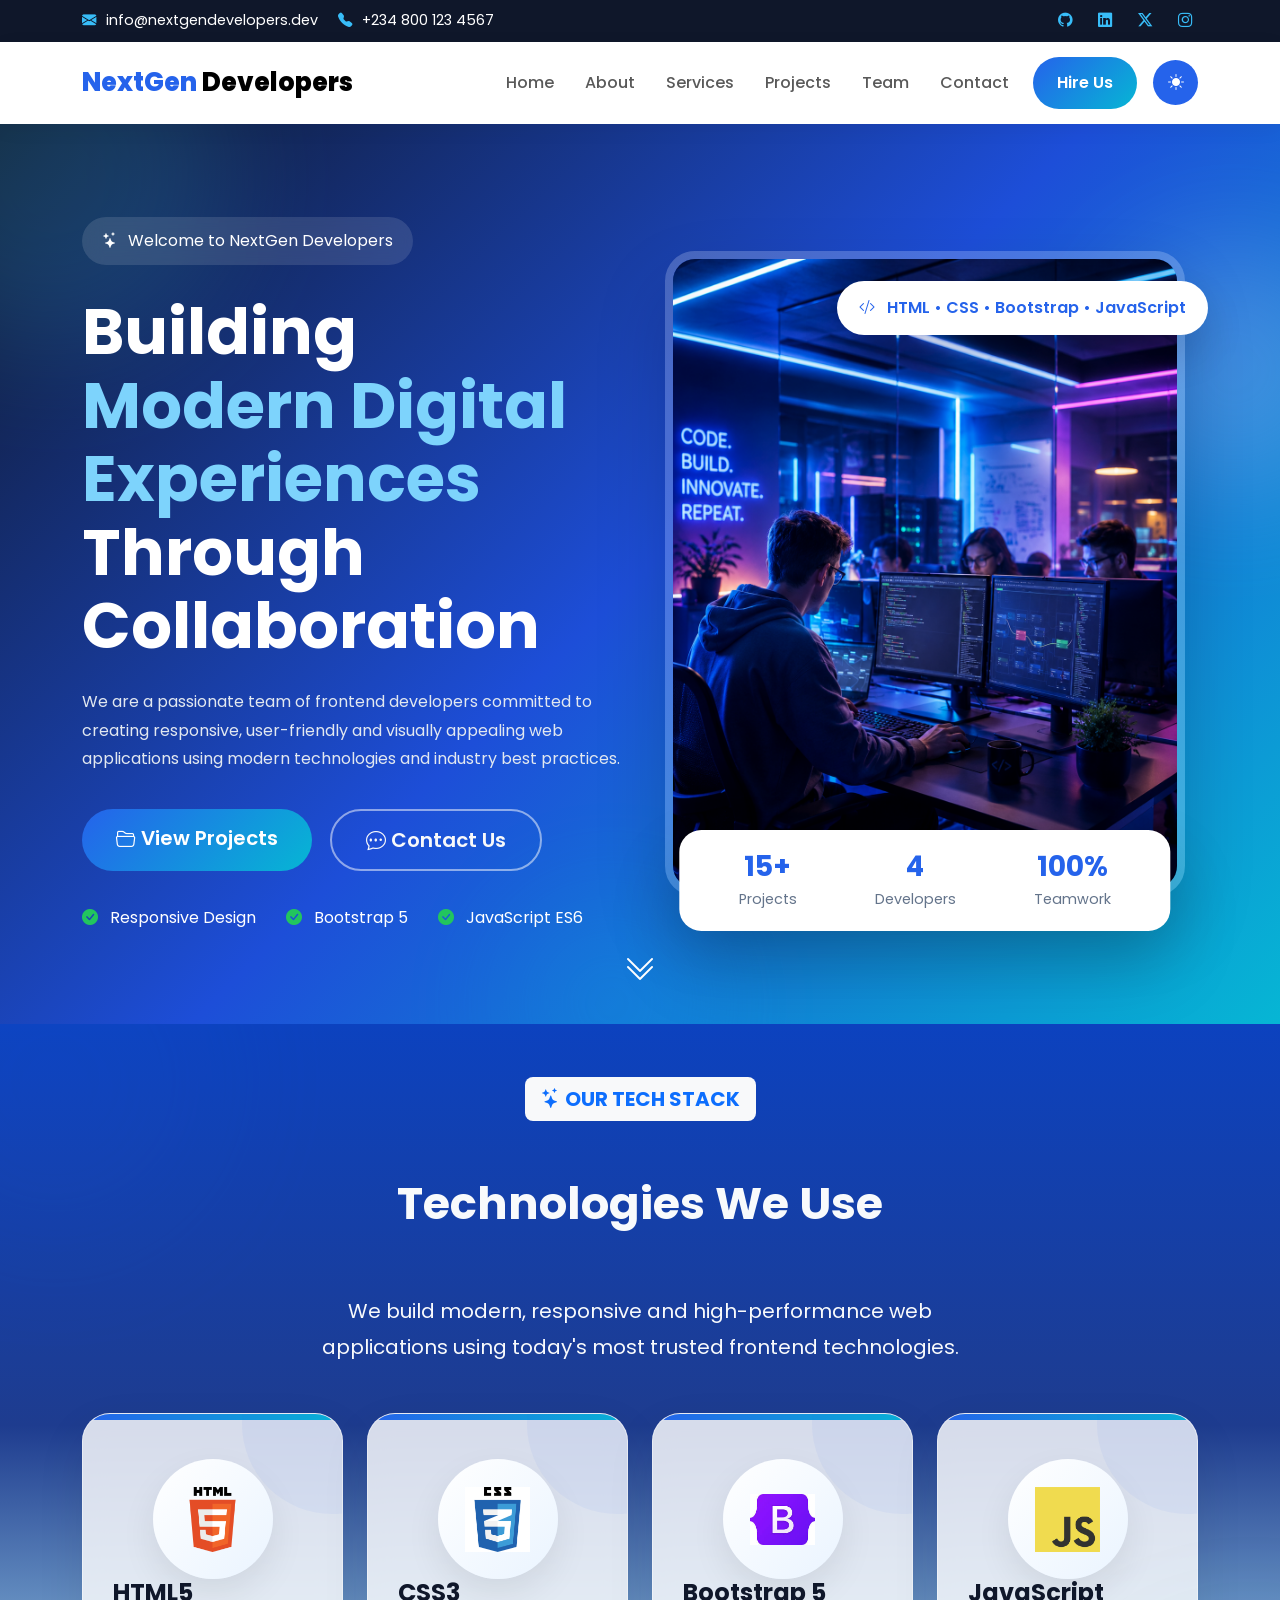
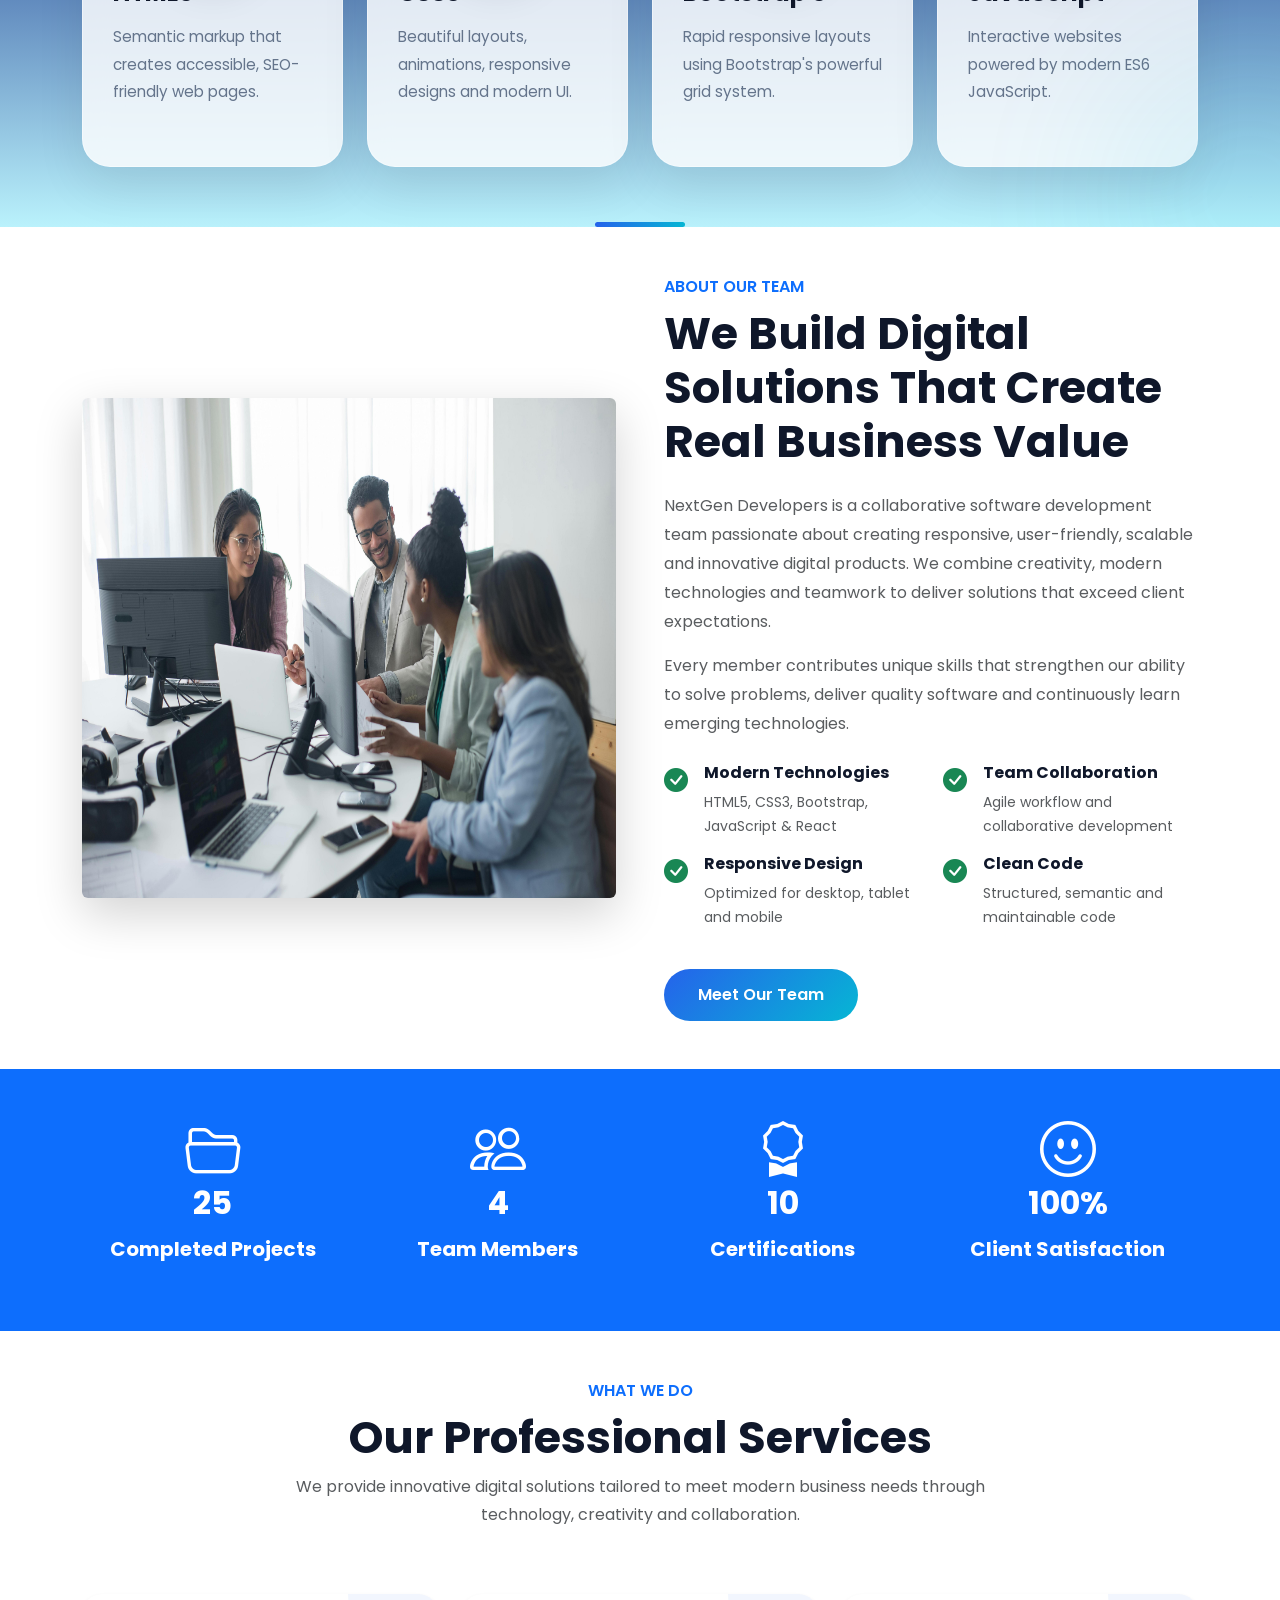
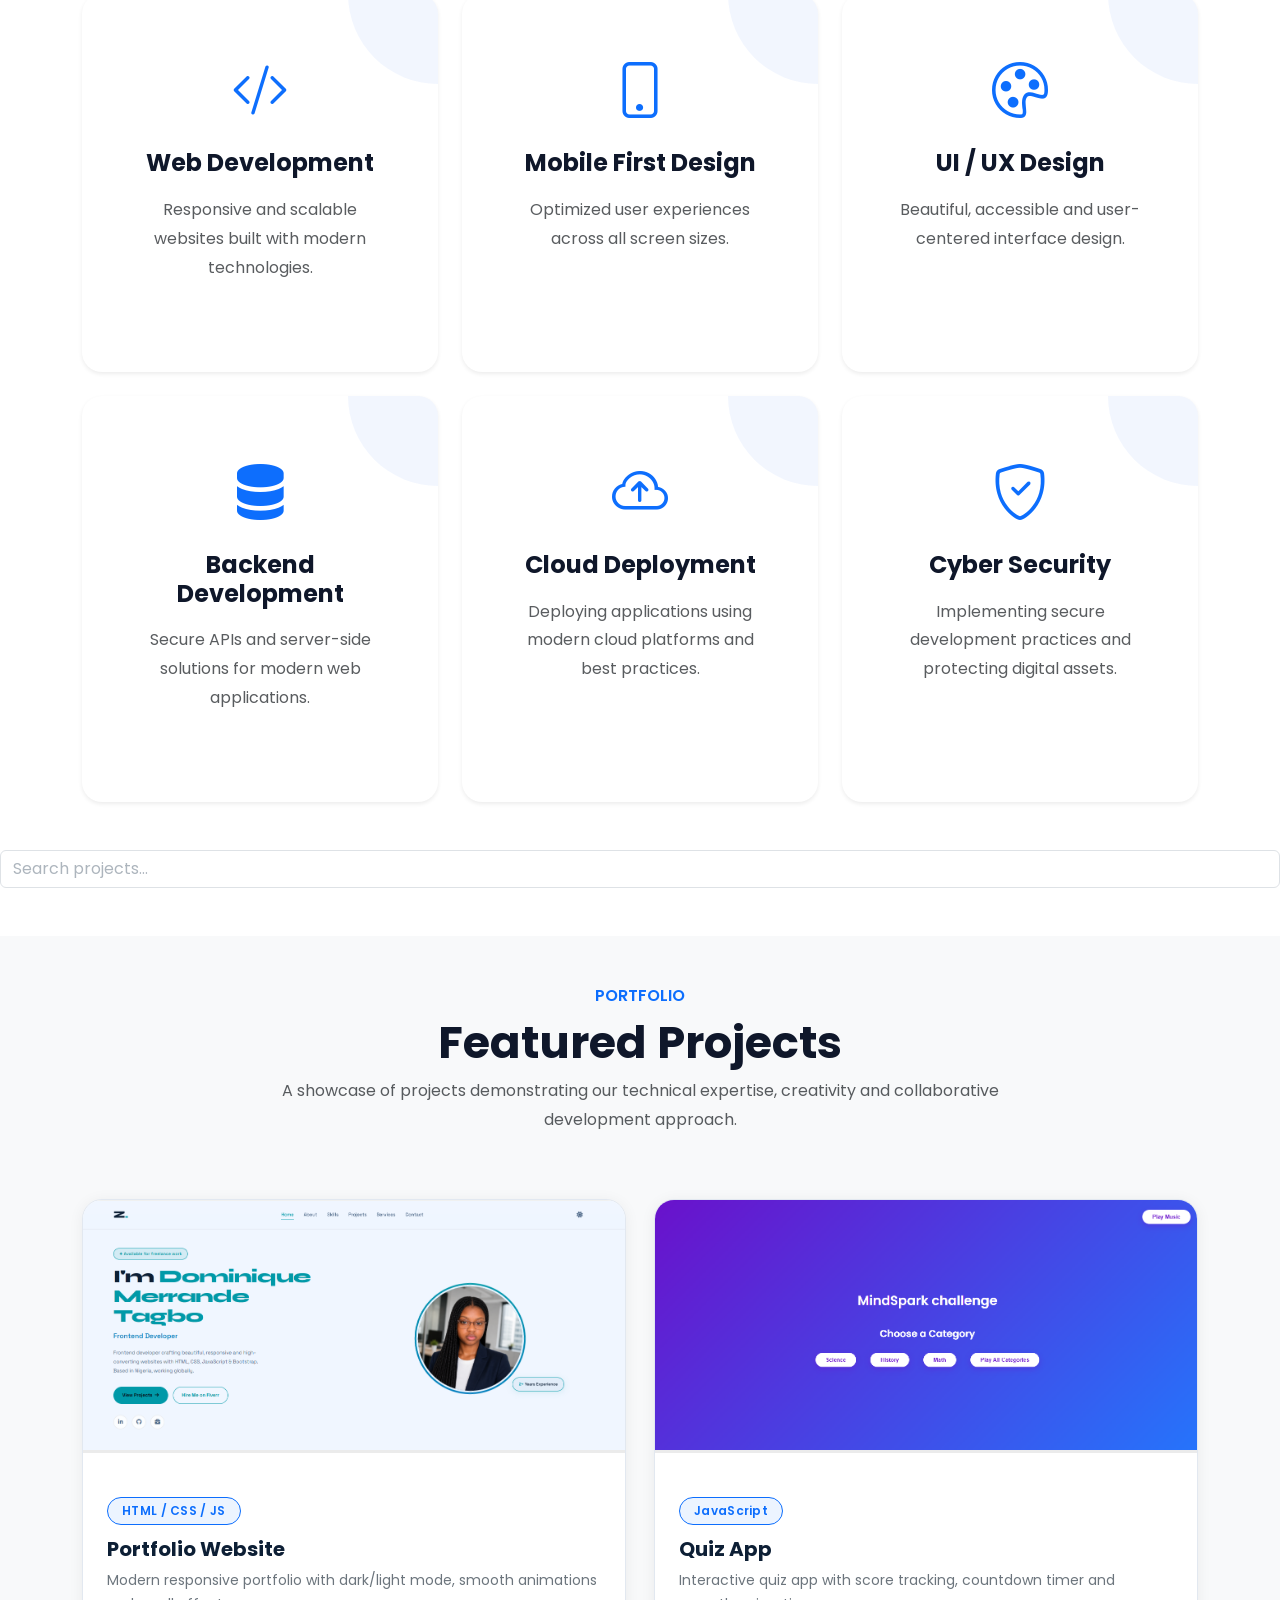
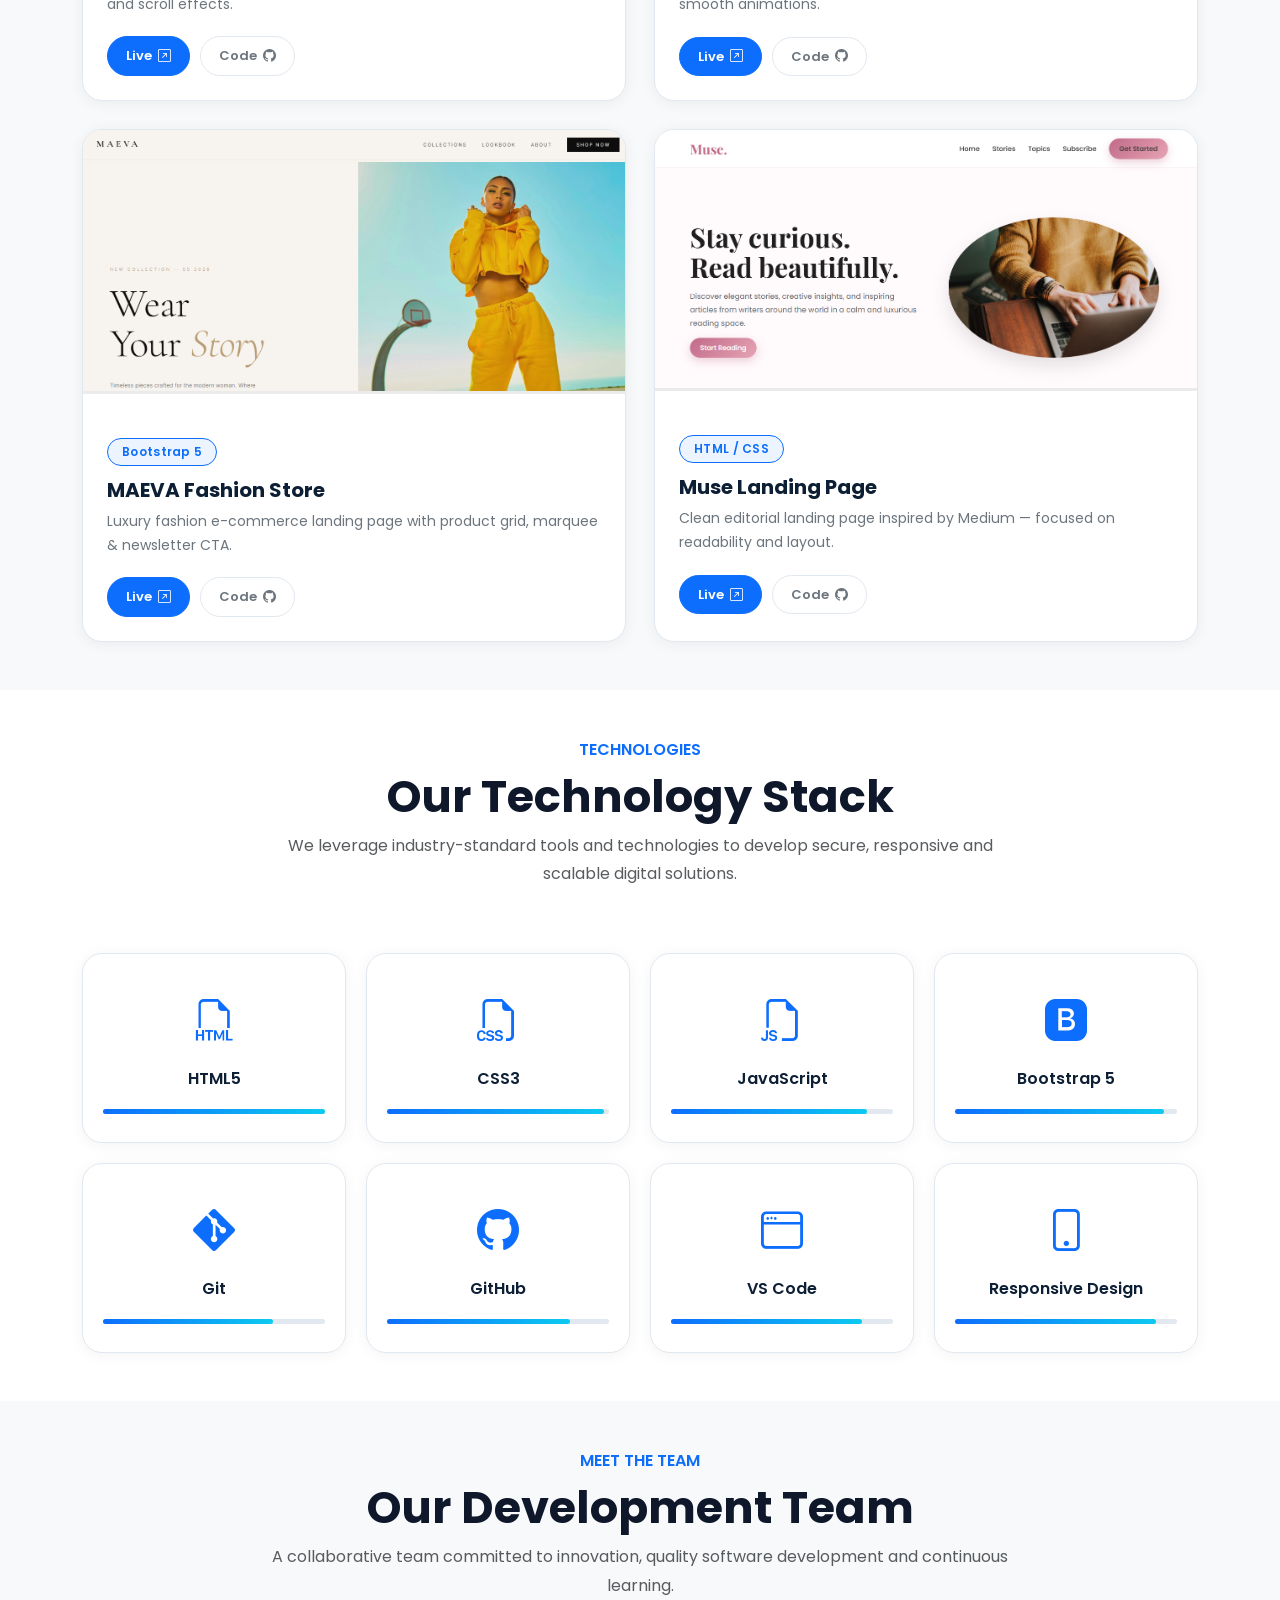
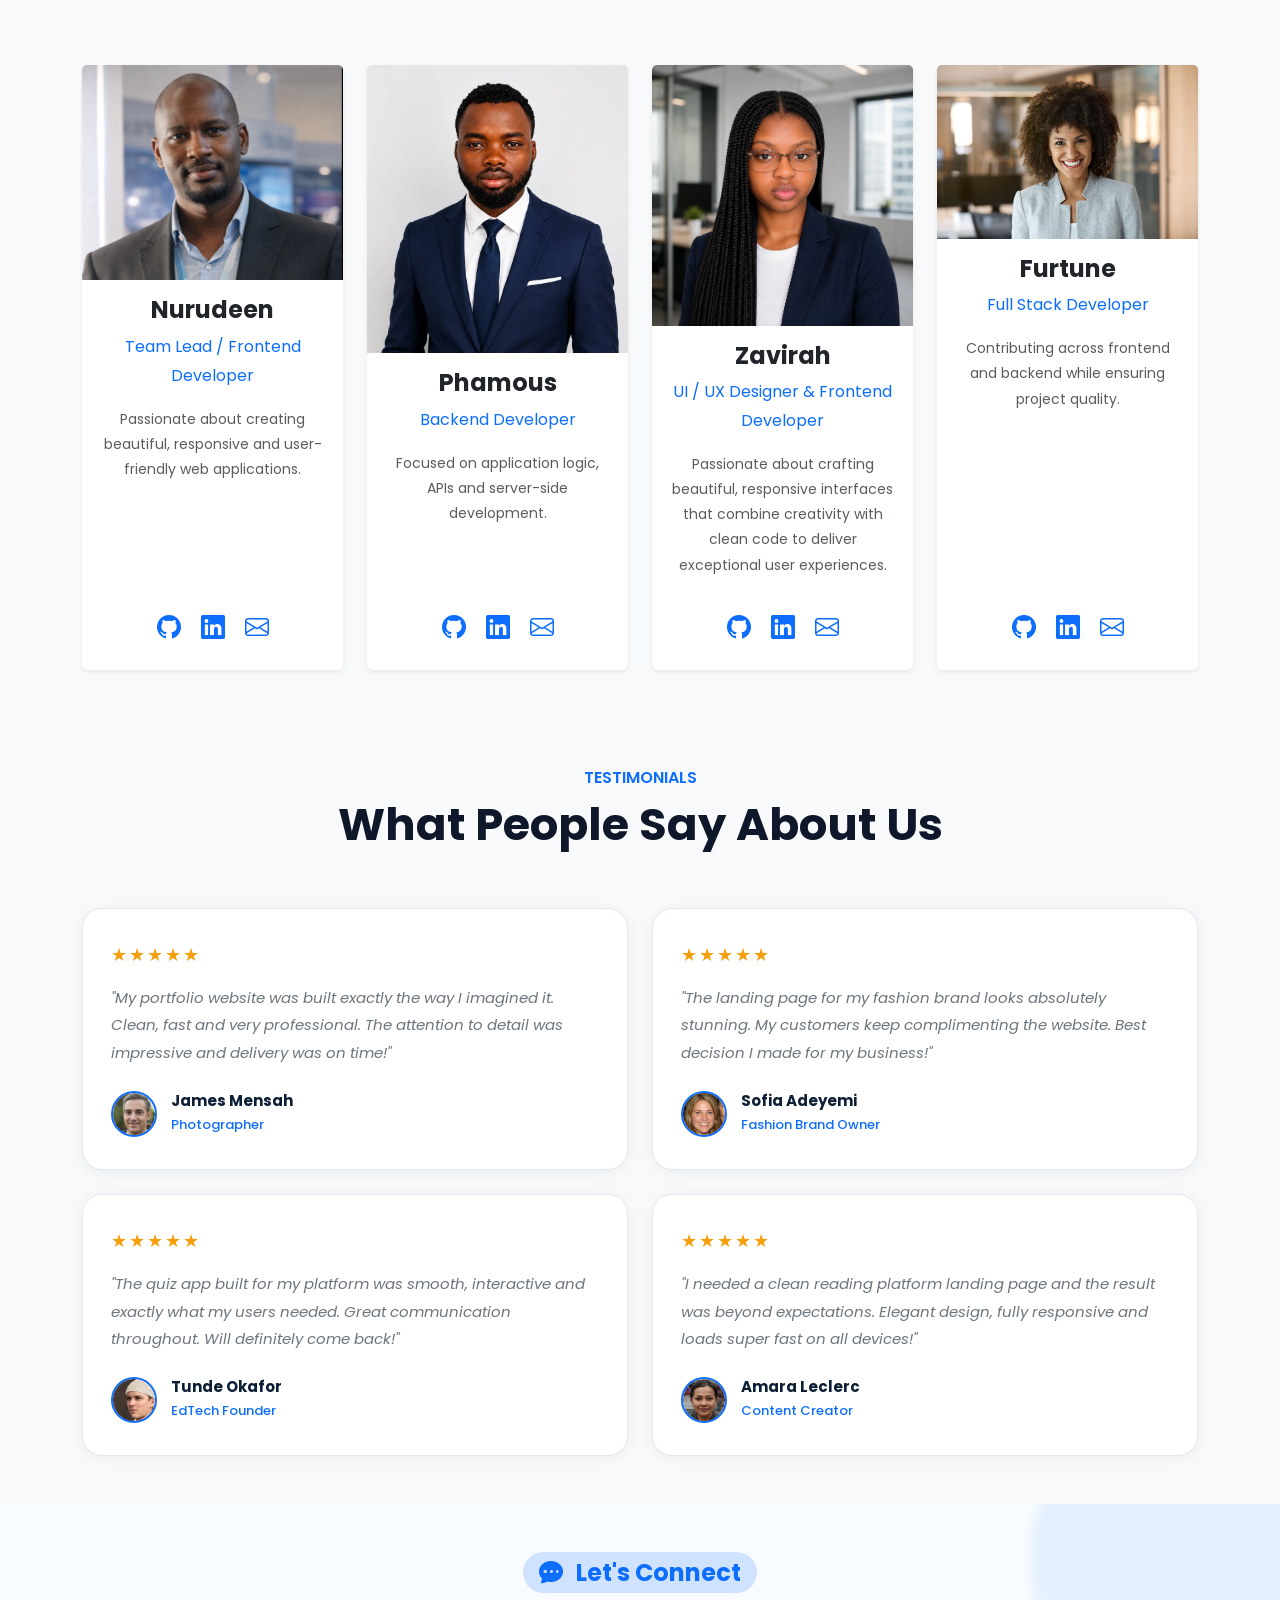
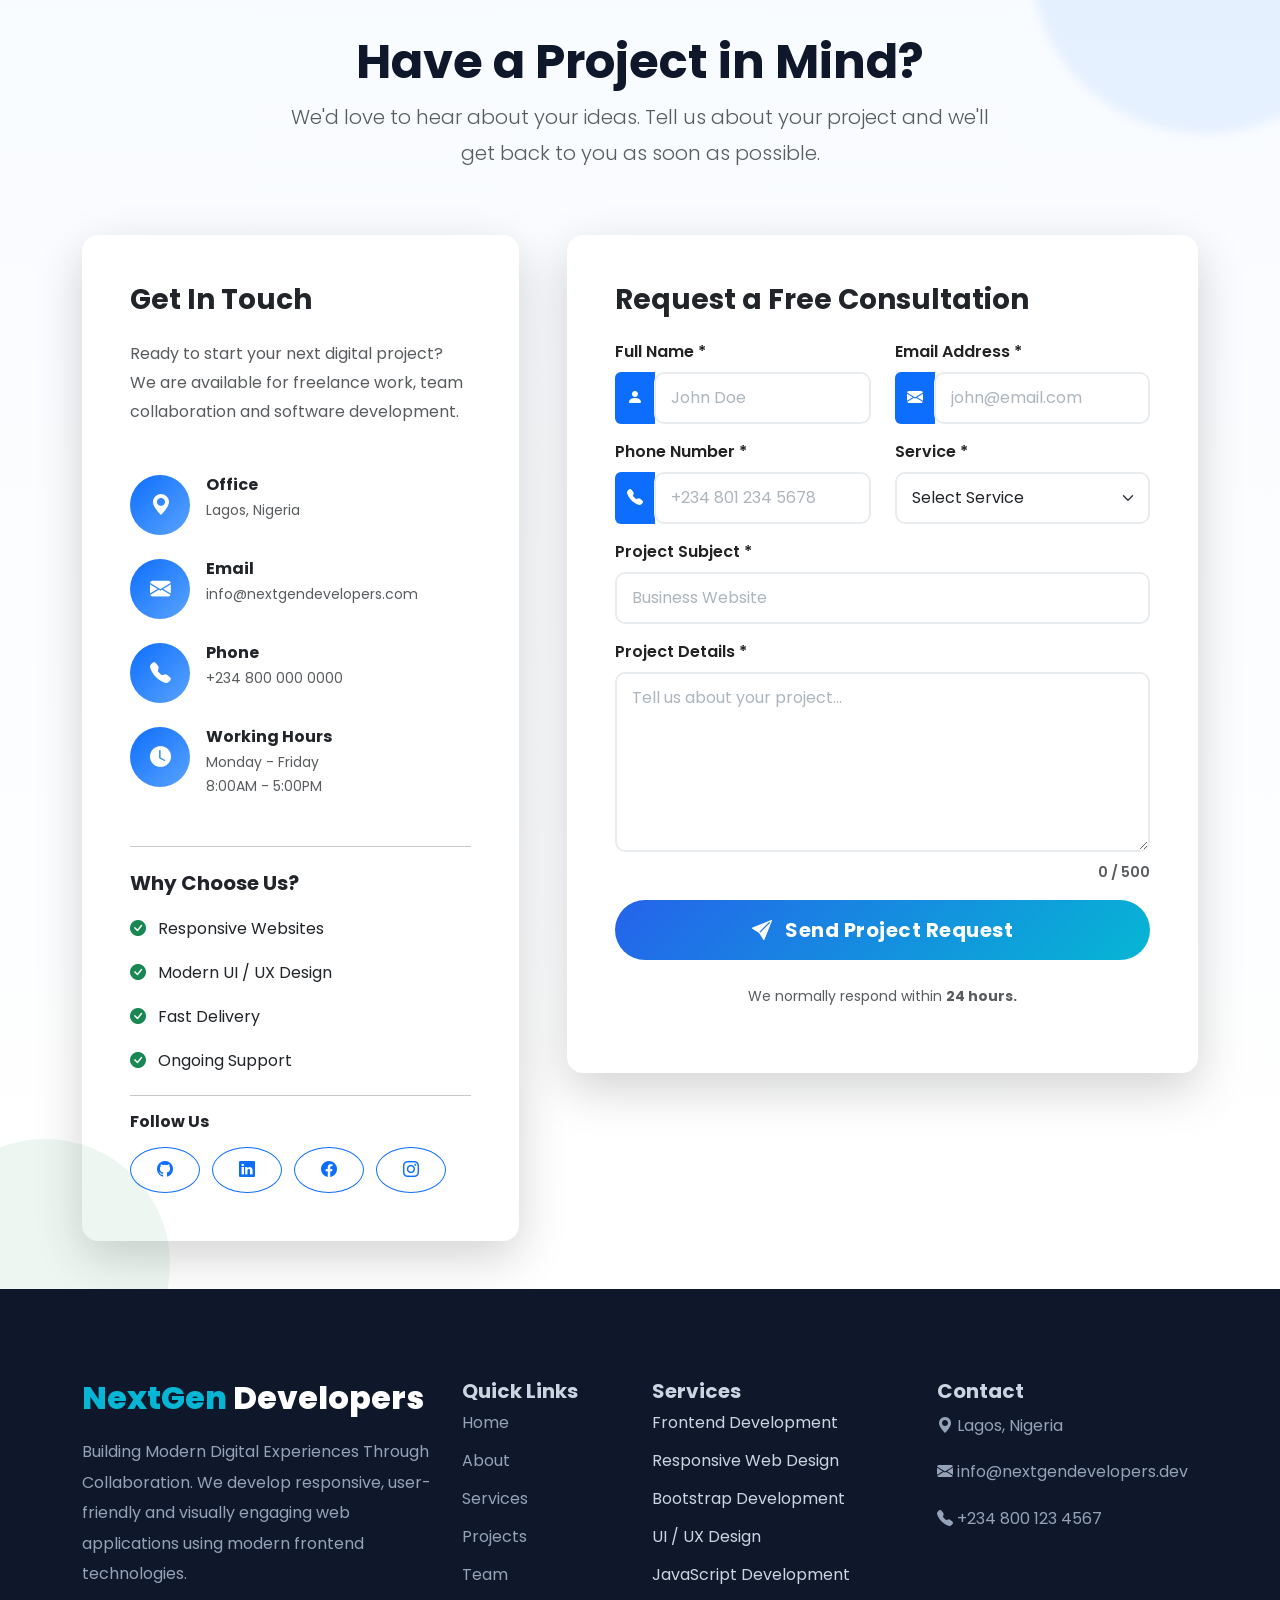
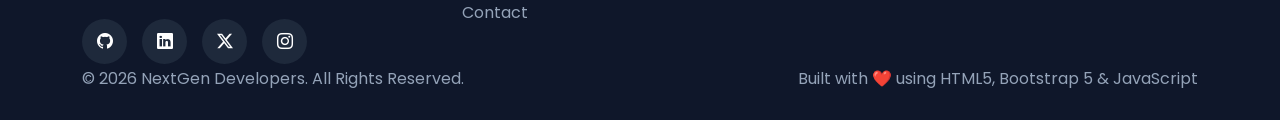
==== commit b8391053: "updated" ====
--- a/index.html
+++ b/index.html
@@ -165,22 +165,25 @@
             </li>
 
             <li class="nav-item">
-              <a class="nav-link" href="#team"> Team </a>
-            </li>
-
-            <li class="nav-item">
-              <a class="nav-link" href="#contact"> Contact </a>
-            </li>
-
-            <li class="nav-item ms-lg-3">
-              <a href="#contact" class="btn btn-primary rounded-pill px-4">
-                Hire Us
-              </a>
-              <button id="themeToggle" class="theme-toggle">
-              <i class="bi bi-brightness-high-fill"></i>
-              </button>
-            </li>
-          </ul>
+  <a class="nav-link" href="#team"> Team </a>
+</li>
+
+<li class="nav-item">
+  <a class="nav-link" href="#contact"> Contact </a>
+</li>
+
+<li class="nav-item ms-lg-3">
+  <a href="#contact" class="btn btn-primary rounded-pill px-4">
+    Hire Us
+  </a>
+</li>
+
+<li class="nav-item ms-lg-3">
+  <button id="themeToggle" class="theme-toggle">
+    <i class="bi bi-brightness-high-fill"></i>
+  </button>
+</li>
+</ul>
         </div>
       </div>
     </nav>
